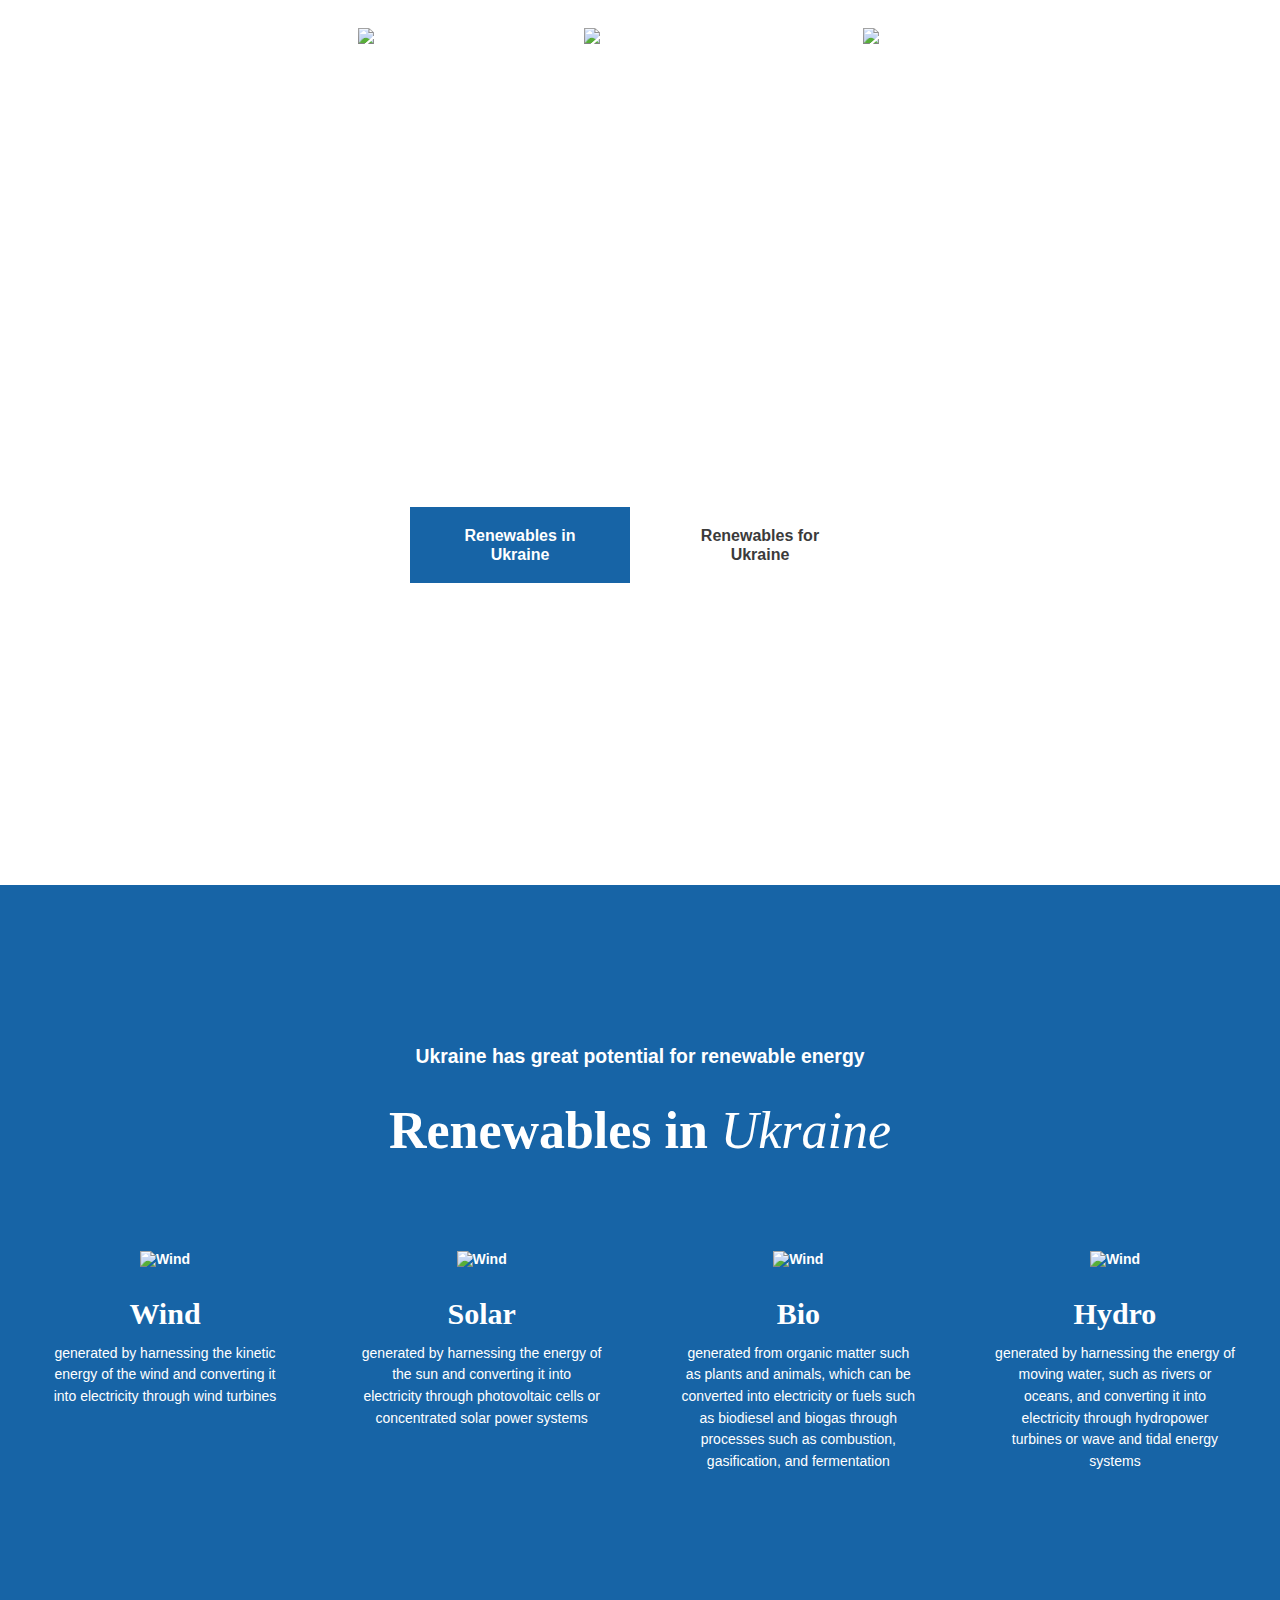
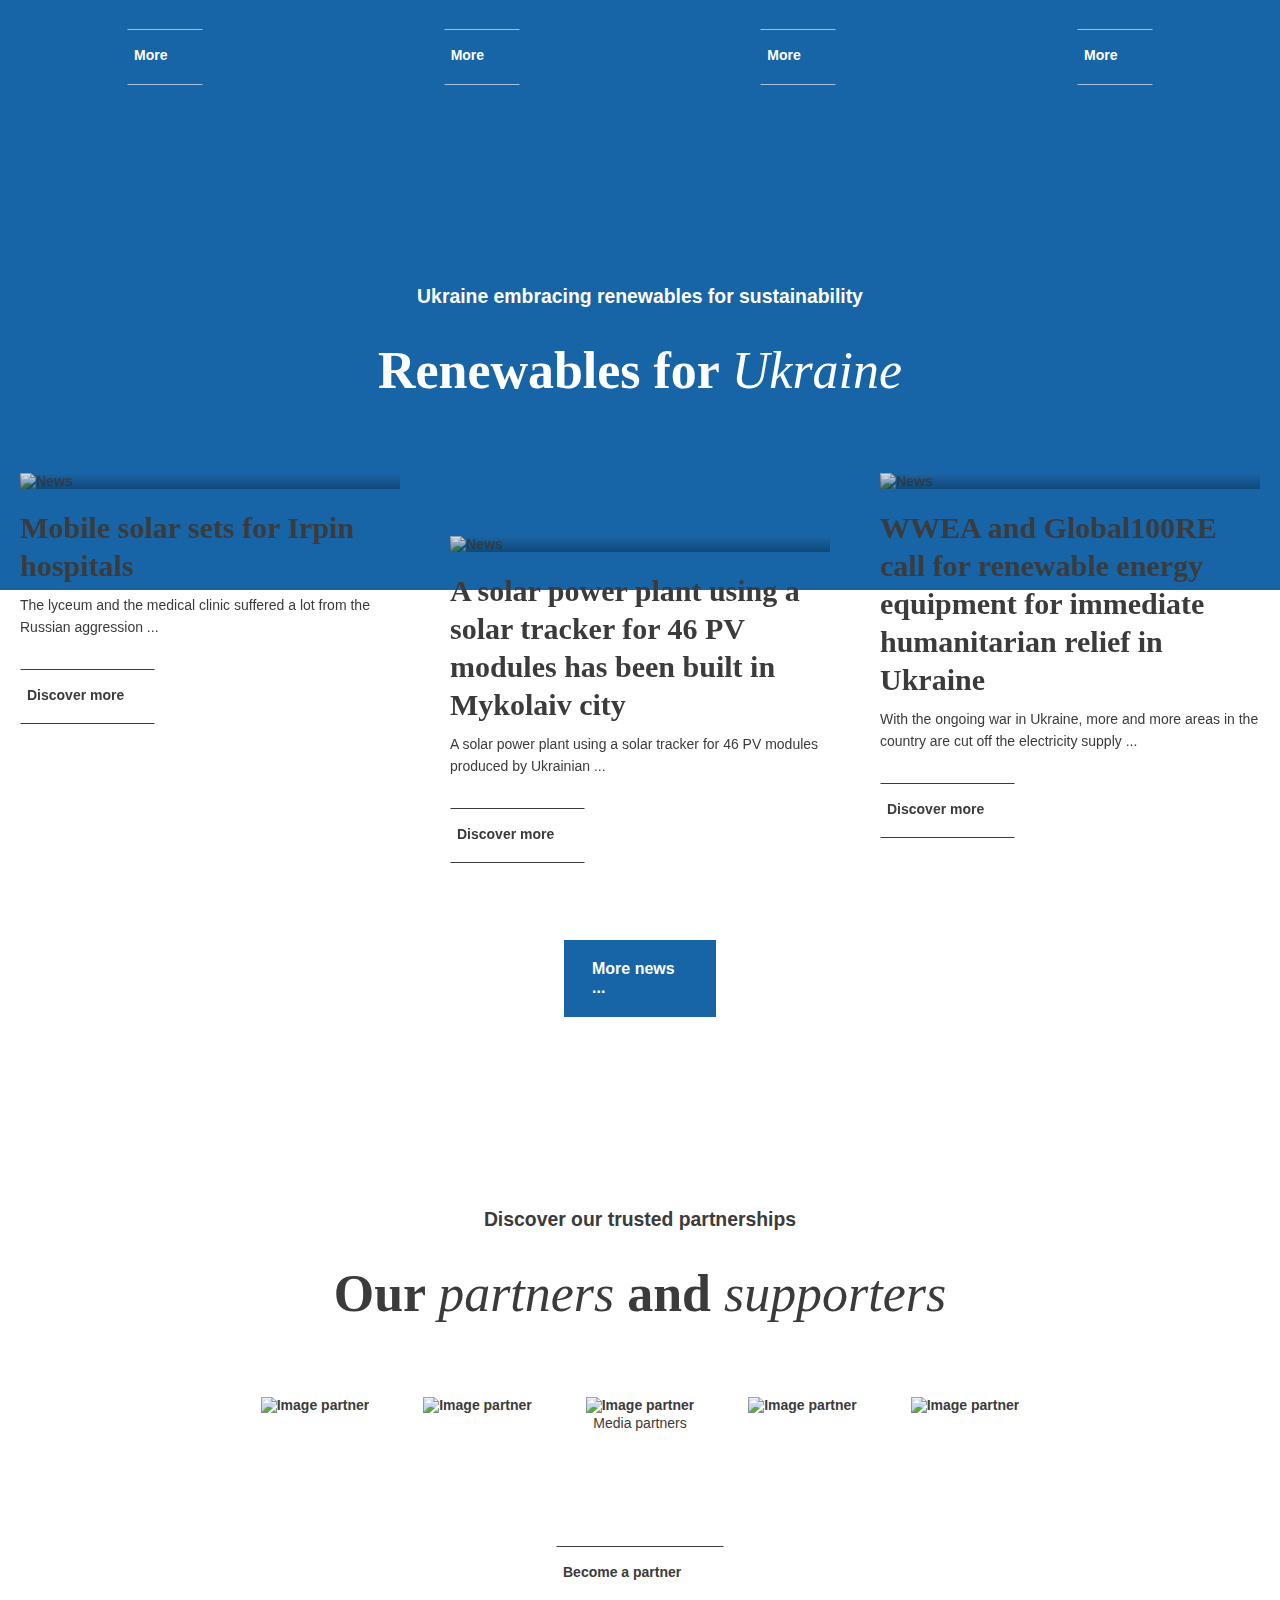
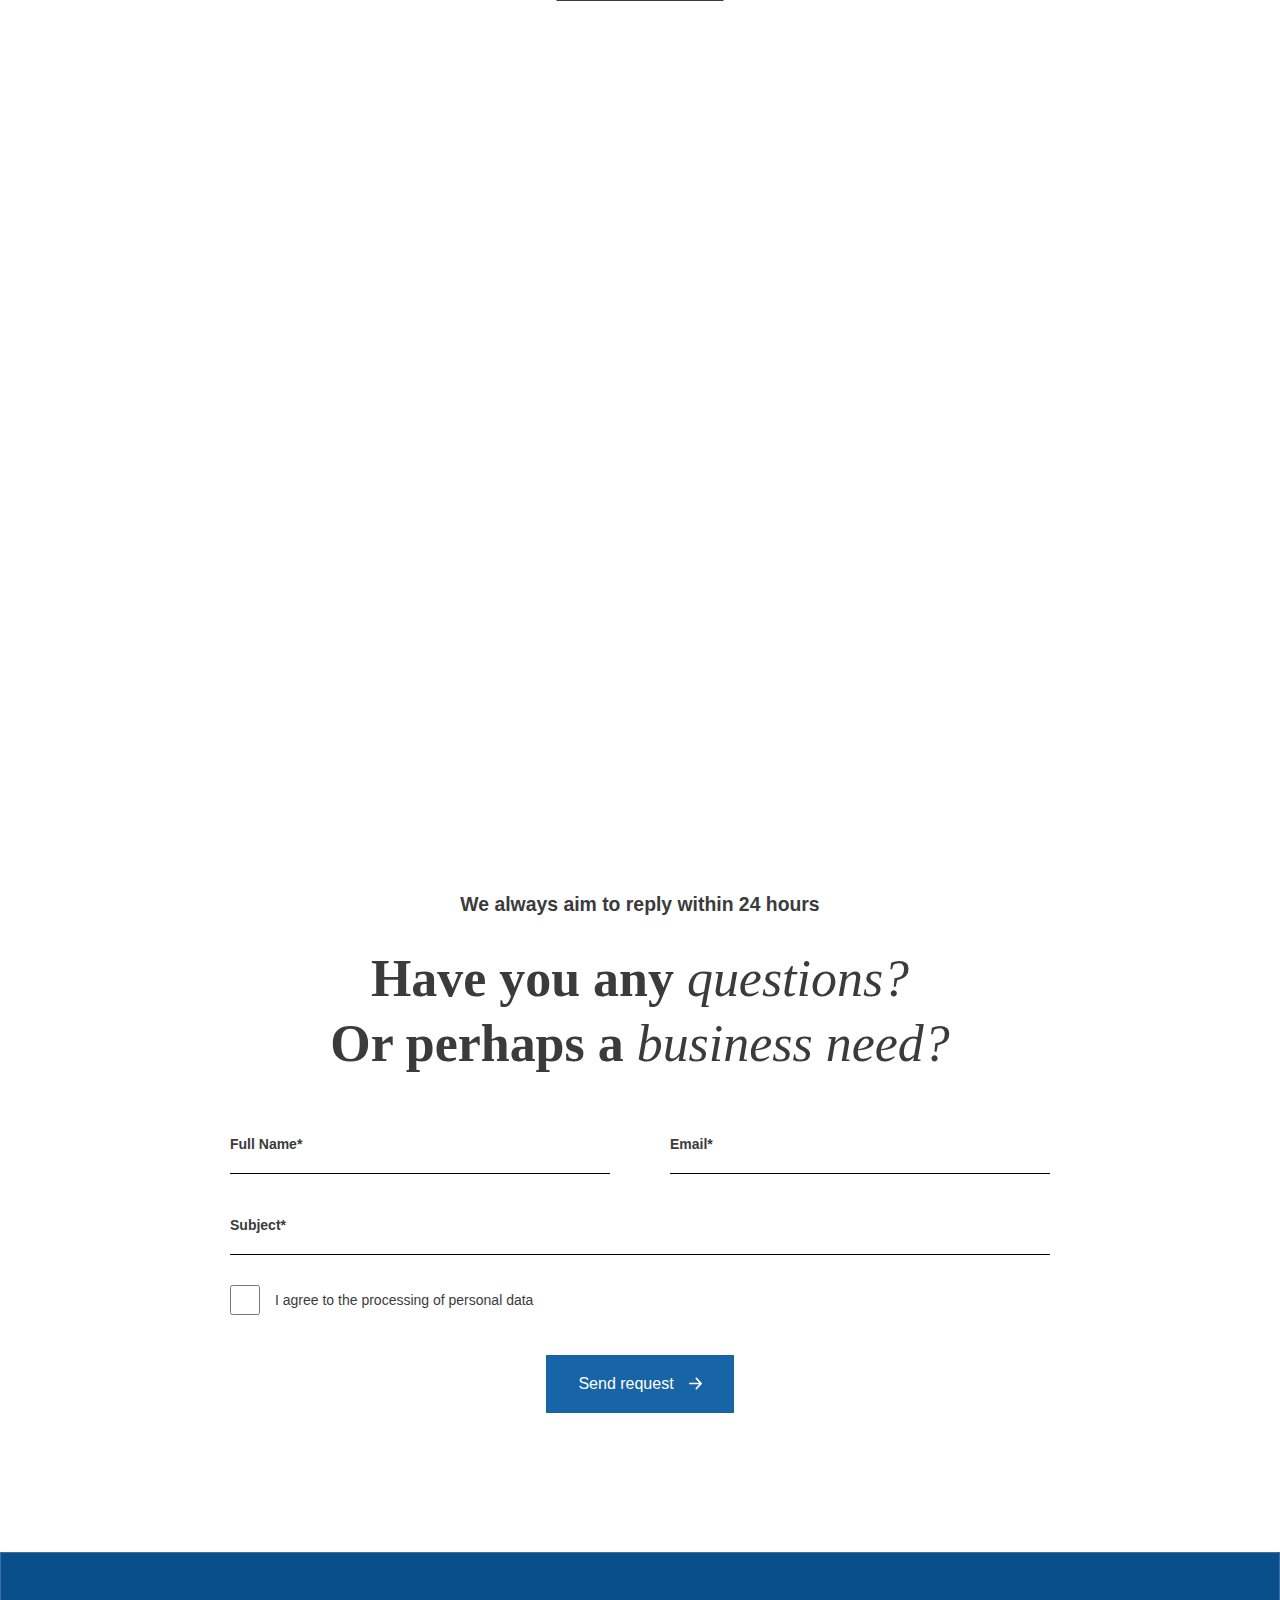
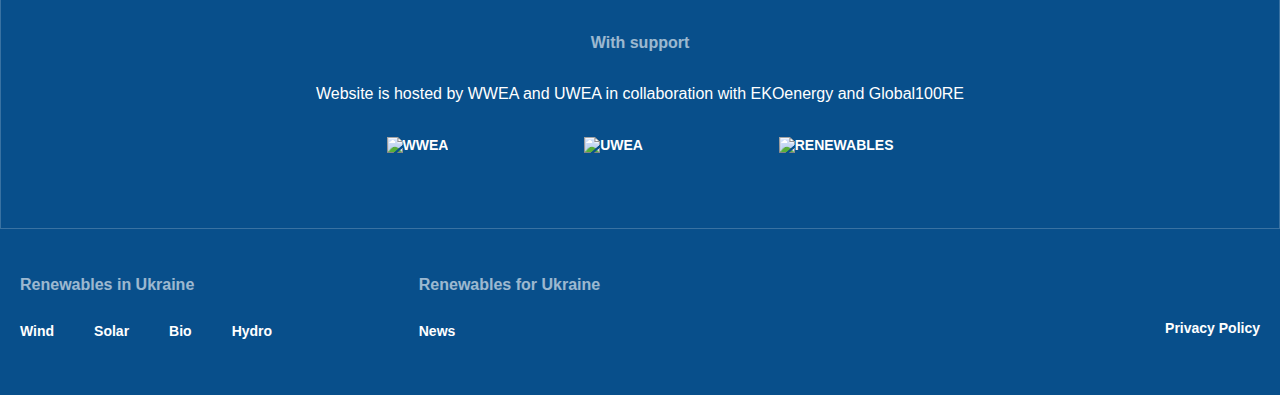
==== index.html @ 2304bb0f "Made edits, checked validation and optimized, removed swiper connection on 4 pages" ====
<!DOCTYPE html>
<html lang="en">

<head>
	<meta charset="UTF-8">
	<meta http-equiv="X-UA-Compatible" content="IE=edge">
	<meta name="viewport" content="width=device-width, initial-scale=1.0">
	<meta name="description" content="Renewable energy in Ukraine is becoming increasingly important">
	<link rel="stylesheet" href="https://cdn.jsdelivr.net/npm/swiper@9/swiper-bundle.min.css?_v=20230419155414">
	<link rel="stylesheet" href="css/style.min.css?_v=20230419155414">
	<title>#Renewables4Ukraine</title>
</head>

<body>
	<div class="wrapper">
		<header class="header home">
			<div class="container">
				<div class="header__body">
					<a class="header__logo" href="#">#Renewables4Ukraine</a>
					<div class="header__menu menu">
						<div class="menu__dashed">
							<div class="menu__icon">
								<span></span>
							</div>
						</div>
						<nav class="menu__body">
							<ul class="menu__list">
								<li><a data-goto=".page__section-1" class="menu__link" href="#">Renewables in Ukraine</a></li>
								<li><a data-goto=".page__section-2" class="menu__link" href="#">Renewables for Ukraine</a></li>
							</ul>

							<div class="header__language">
								<div class="header__language-block">
									<div class="header__language-box">EN</div>
									<svg class="header__language-img" width="14" height="8" viewBox="0 0 14 8"
										xmlns="http://www.w3.org/2000/svg">
										<path fill-rule="evenodd" clip-rule="evenodd"
											d="M0.645917 0.645917C0.692363 0.599354 0.747539 0.562411 0.808284 0.537204C0.869029 0.511998 0.93415 0.499023 0.999917 0.499023C1.06568 0.499023 1.13081 0.511998 1.19155 0.537204C1.2523 0.562411 1.30747 0.599354 1.35392 0.645917L6.99992 6.29292L12.6459 0.645917C12.6924 0.599429 12.7476 0.562553 12.8083 0.537394C12.8691 0.512234 12.9342 0.499285 12.9999 0.499285C13.0657 0.499285 13.1308 0.512234 13.1915 0.537394C13.2522 0.562553 13.3074 0.599429 13.3539 0.645917C13.4004 0.692405 13.4373 0.747594 13.4624 0.808333C13.4876 0.869073 13.5005 0.934173 13.5005 0.999917C13.5005 1.06566 13.4876 1.13076 13.4624 1.1915C13.4373 1.25224 13.4004 1.30743 13.3539 1.35392L7.35392 7.35392C7.30747 7.40048 7.2523 7.43742 7.19155 7.46263C7.13081 7.48784 7.06568 7.50081 6.99992 7.50081C6.93415 7.50081 6.86903 7.48784 6.80828 7.46263C6.74754 7.43742 6.69236 7.40048 6.64592 7.35392L0.645917 1.35392C0.599354 1.30747 0.562411 1.2523 0.537205 1.19155C0.511998 1.13081 0.499023 1.06568 0.499023 0.999917C0.499023 0.93415 0.511998 0.869028 0.537205 0.808283C0.562411 0.747538 0.599354 0.692363 0.645917 0.645917Z" />
									</svg>
								</div>

								<ul class="header__language-list">
									<li class="header__language-item" data-lang="EN">EN</li>
									<li class="header__language-item" data-lang="UA">UA</li>
								</ul>
							</div>
						</nav>
					</div>
				</div>
			</div>
		</header>
		<main class="main">

			<section class="screen">
				<div class="container">
					<div class="header__language screen">
						<div class="header__language-block">
							<div class="header__language-box">EN</div>
							<svg class="header__language-img" width="14" height="8" viewBox="0 0 14 8"
								xmlns="http://www.w3.org/2000/svg">
								<path fill-rule="evenodd" clip-rule="evenodd"
									d="M0.645917 0.645917C0.692363 0.599354 0.747539 0.562411 0.808284 0.537204C0.869029 0.511998 0.93415 0.499023 0.999917 0.499023C1.06568 0.499023 1.13081 0.511998 1.19155 0.537204C1.2523 0.562411 1.30747 0.599354 1.35392 0.645917L6.99992 6.29292L12.6459 0.645917C12.6924 0.599429 12.7476 0.562553 12.8083 0.537394C12.8691 0.512234 12.9342 0.499285 12.9999 0.499285C13.0657 0.499285 13.1308 0.512234 13.1915 0.537394C13.2522 0.562553 13.3074 0.599429 13.3539 0.645917C13.4004 0.692405 13.4373 0.747594 13.4624 0.808333C13.4876 0.869073 13.5005 0.934173 13.5005 0.999917C13.5005 1.06566 13.4876 1.13076 13.4624 1.1915C13.4373 1.25224 13.4004 1.30743 13.3539 1.35392L7.35392 7.35392C7.30747 7.40048 7.2523 7.43742 7.19155 7.46263C7.13081 7.48784 7.06568 7.50081 6.99992 7.50081C6.93415 7.50081 6.86903 7.48784 6.80828 7.46263C6.74754 7.43742 6.69236 7.40048 6.64592 7.35392L0.645917 1.35392C0.599354 1.30747 0.562411 1.2523 0.537205 1.19155C0.511998 1.13081 0.499023 1.06568 0.499023 0.999917C0.499023 0.93415 0.511998 0.869028 0.537205 0.808283C0.562411 0.747538 0.599354 0.692363 0.645917 0.645917Z" />
							</svg>
						</div>
						<ul class="header__language-list">
							<li class="header__language-item" data-lang="EN">EN</li>
							<li class="header__language-item" data-lang="UA">UA</li>
						</ul>
					</div>
					<div class="container-small">
						<div class="screen__body">
							<div class="screen__images">
								<img loading="lazy" src="img/home/screen/img-1.png" alt="WWEA">
								<img loading="lazy" src="img/home/screen/img-2.png" alt="RENEWABLES">
								<img loading="lazy" src="img/home/screen/img-3.png" alt="UWEA">
							</div>
							<div class="screen__box">
								<p class="screen__text">Renewable energy in Ukraine is <br> becoming increasingly important</p>
								<h1 class="screen__title">#Renewables<br>4<span>Ukraine</span></h1>
								<div class="screen__buttons">
									<a class="screen__btn blue" href="#">Renewables in Ukraine</a>
									<a class="screen__btn white" href="#">Renewables for Ukraine</a>
								</div>
							</div>
							<a class="screen__scroll" href="#">Scroll <br> Down</a>
						</div>
					</div>
				</div>
			</section>

			<section class="sheets">
				<div class="container">
					<h5 class="sheets__subtitle sub-title">
						Ukraine has great potential for renewable energy
					</h5>
					<h2 class="sheets__title title">Renewables in <span>Ukraine</span></h2>
					<div class="sheets__body">
						<div class="sheets__block">
							<div class="sheets__box">
								<img class="sheets__block-img" src="img/home/sheets/wind.svg" alt="Wind">
								<h4 class="sheets__block-title main-title">Wind</h4>
								<p class="sheets__block-text main-text">
									generated by harnessing the kinetic energy of the wind and converting it into electricity
									through wind turbines
								</p>
							</div>
							<a class="sheets__button more-btn btn btn--cw" href="#">
								<div class="sheets__button-descr more-btn--descr">More</div>
								<code class="btn--inner"></code>
							</a>
						</div>
						<div class="sheets__block">
							<div class="sheets__box">
								<img class="sheets__block-img" src="img/home/sheets/solar.svg" alt="Wind">
								<h4 class="sheets__block-title main-title">Solar</h4>
								<p class="sheets__block-text main-text">
									generated by harnessing the energy of the sun and converting it into electricity through
									photovoltaic cells or concentrated solar power systems
								</p>
							</div>
							<a class="sheets__button more-btn btn btn--cw" href="solar.html">
								<div class="sheets__button-descr more-btn--descr">More</div>
								<code class="btn--inner"></code>
							</a>
						</div>
						<div class="sheets__block">
							<div class="sheets__box">
								<img class="sheets__block-img" src="img/home/sheets/bio.svg" alt="Wind">
								<h4 class="sheets__block-title main-title">Bio</h4>
								<p class="sheets__block-text main-text">
									generated from organic matter such as plants and animals, which can be converted into
									electricity or fuels such as biodiesel and biogas through processes such as combustion,
									gasification, and fermentation
								</p>
							</div>
							<a class="sheets__button more-btn btn btn--cw" href="bio.html">
								<div class="sheets__button-descr more-btn--descr">More</div>
								<code class="btn--inner"></code>
							</a>
						</div>
						<div class="sheets__block">
							<div class="sheets__box">
								<img class="sheets__block-img" src="img/home/sheets/hydro.svg" alt="Wind">
								<h4 class="sheets__block-title main-title">Hydro</h4>
								<p class="sheets__block-text main-text">
									generated by harnessing the energy of moving water, such as rivers or oceans, and converting
									it into electricity through hydropower turbines or wave and tidal energy systems
								</p>
							</div>
							<a class="sheets__button more-btn btn btn--cw" href="hydro.html">
								<div class="sheets__button-descr more-btn--descr">More</div>
								<code class="btn--inner"></code>
							</a>
						</div>
					</div>
				</div>
			</section>

			<section class="news">
				<div class="container">
					<h5 class="news__subtitle sub-title">
						Ukraine embracing renewables for sustainability
					</h5>
					<h2 class="news__title title">Renewables for <span>Ukraine</span></h2>
					<div class="news__body">
						<div class="news__swiper swiper">
							<div class="news__wrapper swiper-wrapper">
								<div class="news__slide swiper-slide">
									<div class="news__slide-img">
										<img src="img/home/news/img-1.jpg" alt="News">
									</div>
									<h6 class="news__slide-title main-title">
										Mobile solar sets for Irpin hospitals
									</h6>
									<p class="news__slide-text main-text">
										The lyceum and the medical clinic suffered a lot from the Russian aggression ...
									</p>
									<a class="news__slide-btn more-btn" href="#">
										<div class="news__slide-btn--descr more-btn--descr">Discover more</div>
									</a>
								</div>
								<div class="news__slide swiper-slide">
									<div class="news__slide-img">
										<img src="img/home/news/img-2.jpg" alt="News">
									</div>
									<h6 class="news__slide-title main-title">
										A solar power plant using a solar tracker for 46 PV modules has been built in Mykolaiv
										city
									</h6>
									<p class="news__slide-text main-text">
										A solar power plant using a solar tracker for 46 PV modules produced by Ukrainian ...
									</p>
									<a class="news__slide-btn more-btn" href="#">
										<div class="news__slide-btn--descr more-btn--descr">Discover more</div>
									</a>
								</div>
								<div class="news__slide swiper-slide">
									<div class="news__slide-img">
										<img src="img/home/news/img-3.jpg" alt="News">
									</div>
									<h6 class="news__slide-title main-title">
										WWEA and Global100RE call for renewable energy equipment for immediate humanitarian relief
										in Ukraine
									</h6>
									<p class="news__slide-text main-text">
										With the ongoing war in Ukraine, more and more areas in the country are cut off the
										electricity supply ...
									</p>
									<a class="news__slide-btn more-btn" href="#">
										<div class="news__slide-btn--descr more-btn--descr">Discover more</div>
									</a>
								</div>
							</div>
						</div>
						<a class="news__button" href="news-single.html">More news ...</a>
					</div>
				</div>
			</section>

			<section class="partners">
				<div class="container">
					<div class="partners__body">
						<h5 class="partners__sub-title sub-title">Discover our trusted partnerships</h5>
						<h2 class="partners__title title">Our <span>partners</span> and <span>supporters</span></h2>
						<div class="partners__block">
							<img class="partners__img" src="img/home/partners/img-1.png" alt="Image partner">
							<img class="partners__img" src="img/home/partners/img-2.png" alt="Image partner">
							<img class="partners__img" src="img/home/partners/img-3.png" alt="Image partner">
							<img class="partners__img" src="img/home/partners/img-4.png" alt="Image partner">
							<img class="partners__img" src="img/home/partners/img-5.png" alt="Image partner">
						</div>
						<p class="partners__text main-text">Media partners</p>
						<a class="partners__btn more-btn" href="#">
							<div class="partners__btn-descr more-btn--descr">Become a partner</div>
						</a>
					</div>
				</div>
			</section>

			<section class="contact-form">
				<div class="container-small">
					<div class="contact-form__body">
						<h5 class="contact-form__sub-title sub-title">We always aim to reply within 24 hours</h5>
						<h2 class="contact-form__title title">
							Have you any <span>questions?</span> <br>
							Or perhaps a <span>business need?</span>
						</h2>
						<form class="contact-form__connection" action="#">
							<div class="contact-form__box">
								<input class="contact-form__item" type="text" placeholder="Full Name*" required>
								<input class="contact-form__item" type="email" placeholder="Email*" required>
								<input class="contact-form__item" type="text" placeholder="Subject*" required>
							</div>
							<div class="contact-form__block">
								<input class="contact-form__block-checkbox" type="checkbox" id="checkbox" required>
								<label class="contact-form__block-text" for="checkbox">I agree to the processing of personal
									data</label>
							</div>
							<button class="contact-form__button button button--hyperion" type="submit">
								<span><span>Send request</span></span>
								<svg width="13" height="13" viewBox="0 0 13 13" xmlns="http://www.w3.org/2000/svg">
									<path fill-rule="evenodd" clip-rule="evenodd"
										d="M0 6.5C0 6.27271 0.085593 6.05473 0.237949 5.89402C0.390306 5.7333 0.596945 5.64301 0.812409 5.64301H10.225L6.7365 1.96482C6.58395 1.8039 6.49825 1.58565 6.49825 1.35807C6.49825 1.1305 6.58395 0.912243 6.7365 0.751323C6.88905 0.590404 7.09595 0.5 7.31168 0.5C7.52742 0.5 7.73432 0.590404 7.88687 0.751323L12.7613 5.89325C12.837 5.97286 12.897 6.06743 12.938 6.17154C12.9789 6.27566 13 6.38728 13 6.5C13 6.61272 12.9789 6.72434 12.938 6.82846C12.897 6.93257 12.837 7.02714 12.7613 7.10675L7.88687 12.2487C7.73432 12.4096 7.52742 12.5 7.31168 12.5C7.09595 12.5 6.88905 12.4096 6.7365 12.2487C6.58395 12.0878 6.49825 11.8695 6.49825 11.6419C6.49825 11.4144 6.58395 11.1961 6.7365 11.0352L10.225 7.35699H0.812409C0.596945 7.35699 0.390306 7.2667 0.237949 7.10598C0.085593 6.94527 0 6.72729 0 6.5Z" />
								</svg>
							</button>
						</form>
					</div>
				</div>
			</section>

		</main>
		<footer class="footer">
			<div class="footer__container">
				<div class="container">
					<div class="footer__body">
						<span class="footer__item">With support</span>
						<p class="footer__text">
							Website is hosted by WWEA and UWEA in collaboration with EKOenergy and Global100RE
						</p>
						<div class="footer__images screen__images">
							<img src="img/home/screen/img-1.png" alt="WWEA">
							<img src="img/home/screen/img-3.png" alt="UWEA">
							<img src="img/home/screen/img-2.png" alt="RENEWABLES">
						</div>
					</div>
				</div>
			</div>
			<div class="footer__container">
				<div class="container">
					<div class="footer__wrapper">
						<div class="footer__block">
							<div class="footer__box">
								<span class="footer__item">Renewables in Ukraine</span>
								<ul class="footer__list">
									<li><a class="footer__link" href="wind.html">Wind</a></li>
									<li><a class="footer__link" href="solar.html">Solar</a></li>
									<li><a class="footer__link" href="bio.html">Bio</a></li>
									<li><a class="footer__link" href="hydro.html">Hydro</a></li>
								</ul>
							</div>
							<div class="footer__box">
								<span class="footer__item">Renewables for Ukraine</span>
								<ul class="footer__list">
									<li><a class="footer__link" href="news-single.html">News</a></li>
								</ul>
							</div>
						</div>
						<a class="footer__privacy" href="#">Privacy Policy</a>
					</div>
				</div>
			</div>
		</footer>
	</div>
	<script src="https://cdn.jsdelivr.net/npm/swiper@9/swiper-bundle.min.js?_v=20230419155414"></script>
	<script src="js/app.min.js?_v=20230419155414"></script>
</body>

</html>
---- css/style.min.css ----
@font-face{font-family:RobotoFlex;font-display:swap;src:url(../fonts/RobotoFlex-Regular.woff2) format("woff2"),url(../fonts/RobotoFlex-Regular.woff) format("woff");font-weight:400;font-style:normal}@font-face{font-family:Rubik;font-display:swap;src:url(../fonts/Rubik-Medium.woff2) format("woff2"),url(../fonts/Rubik-Medium.woff) format("woff");font-weight:500;font-style:normal}@font-face{font-family:Rubik;font-display:swap;src:url(../fonts/Rubik-Regular.woff2) format("woff2"),url(../fonts/Rubik-Regular.woff) format("woff");font-weight:400;font-style:normal}@font-face{font-family:SourceSerifPro;font-display:swap;src:url(../fonts/SourceSerifPro-Bold.woff2) format("woff2"),url(../fonts/SourceSerifPro-Bold.woff) format("woff");font-weight:700;font-style:normal}@font-face{font-family:SourceSerifPro;font-display:swap;src:url(../fonts/SourceSerifPro-Regular.woff2) format("woff2"),url(../fonts/SourceSerifPro-Regular.woff) format("woff");font-weight:400;font-style:normal}@font-face{font-family:SourceSerifPro;font-display:swap;src:url(../fonts/SourceSerifPro-SemiBold.woff2) format("woff2"),url(../fonts/SourceSerifPro-SemiBold.woff) format("woff");font-weight:600;font-style:normal}*{padding:0;margin:0;border:0}*,::after,::before{-webkit-box-sizing:border-box;box-sizing:border-box}:active,:focus{outline:0}a:active,a:focus{outline:0}aside,footer,header,nav{display:block}body,html{height:100%;width:100%;font-size:100%;line-height:1;font-size:14px;-ms-text-size-adjust:100%;-moz-text-size-adjust:100%;-webkit-text-size-adjust:100%}button,input,textarea{font-family:inherit}input::-ms-clear{display:none}button{cursor:pointer}button::-moz-focus-inner{padding:0;border:0}a,a:visited{text-decoration:none}a:hover{text-decoration:none}ul li{list-style:none}img{vertical-align:top}h1,h2,h3,h4,h5,h6{font-size:inherit;font-weight:inherit}a{text-decoration:none;color:inherit}body,html{height:100%}body._lock{overflow:hidden}.wrapper{display:-webkit-box;display:-ms-flexbox;display:flex;-webkit-box-orient:vertical;-webkit-box-direction:normal;-ms-flex-direction:column;flex-direction:column;min-height:100%;overflow-x:hidden}.main{-webkit-box-flex:1;-ms-flex:1 0 auto;flex:1 0 auto}.footer{-webkit-box-flex:0;-ms-flex:0 0 auto;flex:0 0 auto}.container{max-width:1270px;margin:0 auto;padding:0 15px}.container-small{max-width:850px;margin:0 auto;padding:0 15px}body{font-family:RobotoFlex,sans-serif;font-weight:600;font-size:14px;line-height:16px;color:#3b3b3b}.sub-title{font-size:20px;line-height:155%;margin-bottom:30px;text-align:center}.title{font-family:SourceSerifPro;font-weight:600;font-size:55px;line-height:69px;text-align:center}.title span{font-weight:400;font-style:italic}.main-title{font-family:SourceSerifPro;font-size:30px;line-height:38px;margin-bottom:10px}.main-text{font-weight:400;line-height:155%}.more-btn{padding:17px 6px 20px 6px;border:1px solid transparent;border-top-color:rgba(255,255,255,.6);border-bottom-color:rgba(255,255,255,.6);-webkit-transition:all .3s ease-in-out;-o-transition:all .3s ease-in-out;transition:all .3s ease-in-out}.more-btn:hover{padding-left:36px;padding-right:36px;border-left-color:rgba(255,255,255,.6);border-right-color:rgba(255,255,255,.6)}.more-btn--descr{position:relative;display:-webkit-inline-box;display:-ms-inline-flexbox;display:inline-flex;-webkit-box-align:center;-ms-flex-align:center;align-items:center;gap:15px}.more-btn--descr::after{position:absolute;content:url(../img/home/sheets/arrow.svg);top:1.5px;bottom:0;right:0}.btn-1{color:#fff!important}.btn-2{color:#fff!important}.btn-3{color:#fff!important}.btn-4{color:#fff!important}.btn-5{color:#fff!important}.btn-6{color:#fff!important}.btn-7{color:#fff!important}.btn-8{color:#fff!important}.btn{display:block;position:relative;overflow:hidden}.btn .btn--inner:after,.btn .btn--inner:before,.btn:after,.btn:before{content:"";position:absolute;top:0;left:0;width:0;height:0;background-color:currentColor;-webkit-transition:.3s ease-in-out;-o-transition:.3s ease-in-out;transition:.3s ease-in-out}.btn--cw:after{top:auto;right:0;bottom:0;left:auto}.btn--cw .btn--inner:before{right:0;left:auto}.btn--cw .btn--inner:after{top:auto;bottom:0}.btn--cw:after,.btn--cw:before{width:0;height:1px}.btn--cw .btn--inner:after,.btn--cw .btn--inner:before{width:1px;height:0}.btn--cw:hover:after,.btn--cw:hover:before{width:100%}.btn--cw:hover .btn--inner:after,.btn--cw:hover .btn--inner:before{height:100%}.button{pointer-events:auto;cursor:pointer;border:none;margin:0;position:relative;display:inline-block}.button::after,.button::before{position:absolute;top:0;left:0;width:100%;height:100%}.button--hyperion{border:1px solid #1764a6;overflow:hidden;color:#fff}.button--hyperion span{display:block;position:relative}.button--hyperion>span{overflow:hidden}.button--hyperion>span>span{overflow:hidden}.button--hyperion:hover>span>span{-webkit-animation:MoveUpInitial .4s forwards,MoveUpEnd .4s forwards .4s;animation:MoveUpInitial .4s forwards,MoveUpEnd .4s forwards .4s}@-webkit-keyframes MoveUpInitial{to{-webkit-transform:translate3d(0,-105%,0);transform:translate3d(0,-105%,0)}}@keyframes MoveUpInitial{to{-webkit-transform:translate3d(0,-105%,0);transform:translate3d(0,-105%,0)}}@-webkit-keyframes MoveUpEnd{from{-webkit-transform:translate3d(0,100%,0);transform:translate3d(0,100%,0)}to{-webkit-transform:translate3d(0,0,0);transform:translate3d(0,0,0)}}@keyframes MoveUpEnd{from{-webkit-transform:translate3d(0,100%,0);transform:translate3d(0,100%,0)}to{-webkit-transform:translate3d(0,0,0);transform:translate3d(0,0,0)}}.button--hyperion::before{content:"";background:#1764a6;-webkit-transition:-webkit-transform .6s cubic-bezier(.7,0,.2,1);transition:-webkit-transform .6s cubic-bezier(.7,0,.2,1);-o-transition:transform .6s cubic-bezier(.7,0,.2,1);transition:transform .6s cubic-bezier(.7,0,.2,1);transition:transform .6s cubic-bezier(.7,0,.2,1),-webkit-transform .6s cubic-bezier(.7,0,.2,1);-webkit-transform-origin:100% 50%;-ms-transform-origin:100% 50%;transform-origin:100% 50%}.button--hyperion:hover::before{-webkit-transform:scale3d(0,1,1);transform:scale3d(0,1,1);-webkit-transform-origin:0 50%;-ms-transform-origin:0 50%;transform-origin:0 50%}.header{position:fixed;top:0;left:0;width:100%;z-index:10;background-color:transparent;color:#fff}.header.home{display:none}.header__body{min-height:92px;display:-webkit-box;display:-ms-flexbox;display:flex;-webkit-box-align:center;-ms-flex-align:center;align-items:center;-webkit-box-pack:justify;-ms-flex-pack:justify;justify-content:space-between;padding-bottom:12px;-webkit-transition:all .3s ease-in-out;-o-transition:all .3s ease-in-out;transition:all .3s ease-in-out}.header__logo{position:relative;z-index:5;font-family:SourceSerifPro;font-size:30px;line-height:38px}.header__language{position:relative;padding:10px 0 10px 10px;cursor:pointer}.header__language-block{display:-webkit-box;display:-ms-flexbox;display:flex;-webkit-box-align:center;-ms-flex-align:center;align-items:center;-webkit-column-gap:8px;-moz-column-gap:8px;column-gap:8px;width:51px}.header__language-list{position:absolute;top:100%;left:0;z-index:1;display:none}.header__language-list.active{display:block}.header__language-item{display:block;padding:10px;cursor:pointer}.header__language-item:hover{color:orange}.header__language-img path{fill:#fff}.menu__icon{display:none}.menu__body{display:-webkit-box;display:-ms-flexbox;display:flex;-webkit-box-align:center;-ms-flex-align:center;align-items:center;-webkit-box-pack:justify;-ms-flex-pack:justify;justify-content:space-between;-webkit-column-gap:367px;-moz-column-gap:367px;column-gap:367px}.menu__list{display:-webkit-box;display:-ms-flexbox;display:flex;-webkit-box-align:center;-ms-flex-align:center;align-items:center;font-size:16px;line-height:19px;-webkit-column-gap:40px;-moz-column-gap:40px;column-gap:40px;margin-right:40px}.menu__link{padding-bottom:2px;border-bottom:1px solid transparent;-webkit-transition:all .3s ease-in-out;-o-transition:all .3s ease-in-out;transition:all .3s ease-in-out}.menu__link:hover{border-color:#fff}.footer{background-color:#084f8b;color:#fff}.footer__container:not(:last-child){border:1px solid rgba(255,255,255,.2)}.footer__body{display:-webkit-box;display:-ms-flexbox;display:flex;-webkit-box-orient:vertical;-webkit-box-direction:normal;-ms-flex-direction:column;flex-direction:column;-webkit-box-align:center;-ms-flex-align:center;align-items:center;-webkit-box-pack:center;-ms-flex-pack:center;justify-content:center;padding-top:80px;padding-bottom:78px}.footer__item{font-size:16px;line-height:19px;opacity:.6}.footer__text{font-weight:400;font-size:16px;line-height:155%;margin:30px 0;text-align:center}.footer__images{max-width:507px!important;margin-top:0!important}.footer__wrapper{display:-webkit-box;display:-ms-flexbox;display:flex;-webkit-box-align:end;-ms-flex-align:end;align-items:flex-end;-webkit-box-pack:justify;-ms-flex-pack:justify;justify-content:space-between;padding-top:44px;padding-bottom:54px;gap:40px}.footer__block{display:-webkit-box;display:-ms-flexbox;display:flex;-webkit-box-align:center;-ms-flex-align:center;align-items:center}.footer__box:first-child{margin-right:173px}.footer__list{display:-webkit-box;display:-ms-flexbox;display:flex;-webkit-box-align:center;-ms-flex-align:center;align-items:center;-webkit-column-gap:40px;-moz-column-gap:40px;column-gap:40px;margin-top:30px}.footer__link,.footer__privacy{padding-bottom:2px;border-bottom:1px solid transparent;-webkit-transition:all .3s ease-in-out;-o-transition:all .3s ease-in-out;transition:all .3s ease-in-out}.footer__link:hover,.footer__privacy:hover{border-color:#fff}.screen{background-image:url(../img/home/screen/screen-bg.jpg);background-size:cover;background-position:center;background-repeat:no-repeat;color:#fff}.screen__body{display:-webkit-box;display:-ms-flexbox;display:flex;-webkit-box-orient:vertical;-webkit-box-direction:normal;-ms-flex-direction:column;flex-direction:column;-webkit-box-align:center;-ms-flex-align:center;align-items:center;-webkit-box-pack:justify;-ms-flex-pack:justify;justify-content:space-between;height:885px}.screen__images{display:-webkit-box;display:-ms-flexbox;display:flex;-webkit-box-align:center;-ms-flex-align:center;align-items:center;-webkit-box-pack:justify;-ms-flex-pack:justify;justify-content:space-between;max-width:564px;width:100%;margin-top:28px}.screen__images img{max-width:100%;-o-object-fit:cover;object-fit:cover;-o-object-position:center;object-position:center}.screen__box{text-align:center}.screen__text{font-size:20px;line-height:155%;margin-bottom:30px}.screen__text br{display:none}.screen__title{font-family:SourceSerifPro;font-size:80px;line-height:100px;margin-bottom:52px}.screen__title span{font-style:italic}.screen__title br{display:none}.screen__buttons{display:-webkit-box;display:-ms-flexbox;display:flex;-webkit-box-align:center;-ms-flex-align:center;align-items:center;-webkit-box-pack:center;-ms-flex-pack:center;justify-content:center}.screen__btn{font-size:16px;line-height:19px;padding:17px 21px;border:2px solid transparent;-webkit-transition:all .3s;-o-transition:all .3s;transition:all .3s;max-width:220px;width:100%}.screen__btn.blue{background-color:#1764a6}.screen__btn.blue:hover{border-color:#fff}.screen__btn.white{color:#3b3b3b;background-color:#fff}.screen__btn.white:hover{border-color:#1764a6}.screen__btn:not(:last-child){margin-right:20px}.screen__scroll{font-weight:400;margin-bottom:18px;position:relative}.screen__scroll::after{display:-webkit-box;display:-ms-flexbox;display:flex;-webkit-box-align:center;-ms-flex-align:center;align-items:center;-webkit-box-pack:center;-ms-flex-pack:center;justify-content:center;position:absolute;content:url(../img/home/screen/scroll-down.svg);top:0;left:0;right:0;bottom:0}.screen .container{position:relative}.header__language.screen{background-image:none;position:absolute;top:0;right:0;margin:42px 15px 0 0}.sheets{padding-top:160px;padding-bottom:105px;background-color:#1764a6;color:#fff}.sheets__title{margin-bottom:92px}.sheets__body{padding:0 25px;display:-webkit-box;display:-ms-flexbox;display:flex;-webkit-box-align:center;-ms-flex-align:center;align-items:center;-webkit-box-pack:justify;-ms-flex-pack:justify;justify-content:space-between;gap:40px}.sheets__block{display:-webkit-box;display:-ms-flexbox;display:flex;-webkit-box-orient:vertical;-webkit-box-direction:normal;-ms-flex-direction:column;flex-direction:column;-webkit-box-align:center;-ms-flex-align:center;align-items:center;-webkit-box-pack:justify;-ms-flex-pack:justify;justify-content:space-between;max-width:240px;height:434px;text-align:center}.sheets__block-img{margin-bottom:28px}.sheets__button-descr{width:62px}.news{padding-top:105px;padding-bottom:100px;position:relative}.news::after{position:absolute;z-index:-1;content:"";width:100%;height:44%;top:-1px;left:0;background-color:#1764a6}.news__subtitle{color:#fff}.news__title{margin-bottom:72px;color:#fff}.news__swiper{margin-bottom:80px}.news__slide:nth-child(2){margin-top:63px}.news__slide-img{position:relative;margin-bottom:20px}.news__slide-img img{width:100%}.news__slide-img::after{content:"";width:100%;height:100%;position:absolute;top:0;left:0;background:-webkit-gradient(linear,left top,left bottom,from(rgba(61,108,147,.112)),to(rgba(9,52,88,.56)));background:-o-linear-gradient(top,rgba(61,108,147,.112) 0,rgba(9,52,88,.56) 100%);background:linear-gradient(180deg,rgba(61,108,147,.112) 0,rgba(9,52,88,.56) 100%)}.news__slide-text{margin-bottom:30px}.news__slide-btn{display:-webkit-inline-box;display:-ms-inline-flexbox;display:inline-flex;border-top-color:#3b3b3b;border-bottom-color:#3b3b3b}.news__slide-btn:hover{border-left-color:#3b3b3b;border-right-color:#3b3b3b}.news__slide-btn--descr{width:121px}.news__slide-btn--descr::after{content:url(../img/home/news/arrow.svg)!important}.news__button{font-size:16px;line-height:19px;padding:17.5px 26px;background-color:#1764a6;color:#fff;margin:0 auto;max-width:152px;display:-webkit-box;display:-ms-flexbox;display:flex;border:2px solid transparent;-webkit-transition:all .3s ease-in-out;-o-transition:all .3s ease-in-out;transition:all .3s ease-in-out}.news__button:hover{border-color:#1764a6;background-color:#fff;color:#1764a6}.partners{padding-top:100px;padding-bottom:200px}.partners__body{display:-webkit-box;display:-ms-flexbox;display:flex;-webkit-box-orient:vertical;-webkit-box-direction:normal;-ms-flex-direction:column;flex-direction:column;-webkit-box-align:center;-ms-flex-align:center;align-items:center;-webkit-box-pack:center;-ms-flex-pack:center;justify-content:center}.partners__sub-title{margin-bottom:30px}.partners__title{font-weight:700;margin-bottom:74px}.partners__title span{font-weight:400}.partners__block{display:-webkit-box;display:-ms-flexbox;display:flex;-webkit-box-align:center;-ms-flex-align:center;align-items:center;-webkit-box-pack:center;-ms-flex-pack:center;justify-content:center;-ms-flex-wrap:wrap;flex-wrap:wrap;-webkit-column-gap:60px;-moz-column-gap:60px;column-gap:60px;row-gap:70px;max-width:838px}.partners__img{max-width:100%}.partners__text{margin-bottom:120px;margin-bottom:120px}.partners__btn{display:-webkit-inline-box;display:-ms-inline-flexbox;display:inline-flex;border-top-color:#3b3b3b;border-bottom-color:#3b3b3b}.partners__btn:hover{border-left-color:#3b3b3b;border-right-color:#3b3b3b}.partners__btn-descr{width:154px}.partners__btn-descr::after{content:url(../img/home/partners/info.svg);top:-3.5px}.contact-form{background-image:url(../img/home/contact-form/image-bg.jpg);background-size:cover;background-position:center;background-repeat:no-repeat;display:-webkit-box;display:-ms-flexbox;display:flex;-webkit-box-align:end;-ms-flex-align:end;align-items:flex-end;height:1381px;padding-bottom:140px}.contact-form .container-small{width:100%}.contact-form__sub-title{margin-bottom:30px}.contact-form__title{margin-bottom:67px;font-weight:700}.contact-form__title span{font-weight:300}.contact-form__box{display:-ms-grid;display:grid;-ms-grid-columns:1fr 1fr;grid-template-columns:1fr 1fr;-webkit-column-gap:60px;-moz-column-gap:60px;column-gap:60px;row-gap:44px;margin-bottom:30px}.contact-form__item{padding-bottom:21px;background-color:transparent;border-bottom:1px solid #000}.contact-form__item:last-child{-ms-grid-column-span:2;grid-column:span 2}.contact-form__item::-webkit-input-placeholder{font-family:RobotoFlex,sans-serif;font-weight:600;font-size:14px;line-height:16px;color:#3b3b3b}.contact-form__item::-moz-placeholder{font-family:RobotoFlex,sans-serif;font-weight:600;font-size:14px;line-height:16px;color:#3b3b3b}.contact-form__item:-ms-input-placeholder{font-family:RobotoFlex,sans-serif;font-weight:600;font-size:14px;line-height:16px;color:#3b3b3b}.contact-form__item::-ms-input-placeholder{font-family:RobotoFlex,sans-serif;font-weight:600;font-size:14px;line-height:16px;color:#3b3b3b}.contact-form__item::placeholder{font-family:RobotoFlex,sans-serif;font-weight:600;font-size:14px;line-height:16px;color:#3b3b3b}.contact-form__block{display:-webkit-box;display:-ms-flexbox;display:flex;-webkit-box-align:center;-ms-flex-align:center;align-items:center;-webkit-column-gap:15px;-moz-column-gap:15px;column-gap:15px;cursor:pointer;margin-bottom:40px}.contact-form__block-checkbox{cursor:pointer;width:30px;height:30px}.contact-form__block-text{cursor:pointer;font-weight:400}.contact-form__button{padding:17px 30px 18px 30px;background-color:#1764a6;color:#fff;font-size:16px;line-height:19px;border:2px solid transparent;-webkit-transition:all .6s ease-in-out;-o-transition:all .6s ease-in-out;transition:all .6s ease-in-out;display:-webkit-box;display:-ms-flexbox;display:flex;-webkit-box-align:center;-ms-flex-align:center;align-items:center;-webkit-box-pack:center;-ms-flex-pack:center;justify-content:center;margin:0 auto;gap:15px}.contact-form__button svg{z-index:2;position:relative}.contact-form__button path{fill:#fff;-webkit-transition:all .6s ease-in-out;-o-transition:all .6s ease-in-out;transition:all .6s ease-in-out}.contact-form__button:hover{background-color:#fff;color:#1764a6;border-color:#1764a6}.contact-form__button:hover path{fill:#1764a6}.wind{background-image:url(../img/pages/wind.jpg)}.solar{background-image:url(../img/pages/solar.jpg)}.bio{background-image:url(../img/pages/bio.jpg)}.hydro{background-image:url(../img/pages/hydro.jpg)}.page-bg{background-size:cover;background-position:center;background-repeat:no-repeat;color:#fff;height:885px}.page-bg .container{width:100%;height:100%;position:relative;display:-webkit-box;display:-ms-flexbox;display:flex;-webkit-box-pack:center;-ms-flex-pack:center;justify-content:center}.page-bg__body{display:-webkit-box;display:-ms-flexbox;display:flex;-webkit-box-orient:vertical;-webkit-box-direction:normal;-ms-flex-direction:column;flex-direction:column;-webkit-box-align:center;-ms-flex-align:center;align-items:center;-webkit-box-pack:center;-ms-flex-pack:center;justify-content:center}.page-bg__title{font-family:SourceSerifPro;text-align:center;font-size:80px;line-height:100px;margin-bottom:30px}.page-bg__sub-title{max-width:735px;width:100%;text-align:center;line-height:155%;font-size:20px}.page-bg__location{display:-webkit-box;display:-ms-flexbox;display:flex;-webkit-box-align:end;-ms-flex-align:end;align-items:flex-end;-webkit-box-pack:start;-ms-flex-pack:start;justify-content:flex-start;width:100%;gap:12px;position:absolute;left:15px;bottom:95px}.page-bg__map{font-weight:400;font-size:16px;line-height:19px}.page-bg__scroll{position:absolute;bottom:-63.75px}.information{padding-top:80px;padding-bottom:180px;color:#000}.information__body{display:-webkit-box;display:-ms-flexbox;display:flex;-webkit-box-orient:vertical;-webkit-box-direction:normal;-ms-flex-direction:column;flex-direction:column;-webkit-box-align:start;-ms-flex-align:start;align-items:flex-start;-webkit-box-pack:center;-ms-flex-pack:center;justify-content:center;gap:40px}.information__text,.information__text-bold{font-family:Rubik;line-height:155%}.information__text{font-weight:400;font-size:18px}.information__text-bold{font-weight:500;font-size:20px}.information__link{text-decoration:underline}.information__electronics,.information__windmill{max-width:100%}.sheets.pages{background-color:#f1efec;color:#3b3b3b;padding-bottom:200px}.sheets.pages .more-btn{border-top-color:#3b3b3b;border-bottom-color:#3b3b3b}.sheets.pages .more-btn:hover{border-left-color:#3b3b3b;border-right-color:#3b3b3b}.sheets.pages .more-btn--descr::after{content:url(../img/home/news/arrow.svg)}.sheets.pages .more-btn.disabled-btn{opacity:.1;pointer-events:none}.header.news-post{color:#3b3b3b}.header.news-post .menu__link:hover{border-color:#3b3b3b}.header.news-post .header__language-img path{fill:#3b3b3b}.header.news-post .menu__dashed{border-color:#3b3b3b}.header.news-post .menu__icon span,.header.news-post .menu__icon::after,.header.news-post .menu__icon::before{background-color:#3b3b3b}.news.news-post{padding-top:5px;padding-bottom:180px}.news.news-post::after{height:67%;top:auto;bottom:0;background-color:#f1efec}.news.news-post .news__title{color:#3b3b3b}.post{padding-top:132px;padding-bottom:213px;color:#000}.post__body{display:-webkit-box;display:-ms-flexbox;display:flex;-webkit-box-orient:vertical;-webkit-box-direction:normal;-ms-flex-direction:column;flex-direction:column;-webkit-box-align:center;-ms-flex-align:center;align-items:center;gap:45px}.post__title{font-family:SourceSerifPro;text-align:center;font-size:80px;line-height:100px;color-scheme:#3b3b3b}.post__breadcrumbs{display:-webkit-box;display:-ms-flexbox;display:flex;-webkit-box-align:center;-ms-flex-align:center;align-items:center}.post__breadcrumbs-link{font-weight:400;font-size:16px;line-height:155%;width:-webkit-max-content;width:-moz-max-content;width:max-content}.post__breadcrumbs-link:hover{text-decoration:underline}.post__breadcrumbs-link:first-child{position:relative;padding-right:10px}.post__breadcrumbs-link:first-child::after{display:-webkit-inline-box;display:-ms-inline-flexbox;display:inline-flex;position:absolute;content:"|";top:0;right:0}.post__breadcrumbs-link:last-child{margin-left:5px}.post__box{margin-bottom:65px;max-width:1045px;width:100%;height:526px;position:relative;display:-webkit-box;display:-ms-flexbox;display:flex;-webkit-box-pack:center;-ms-flex-pack:center;justify-content:center}.post__image-bg{width:100%;height:100%;-o-object-fit:cover;object-fit:cover;-o-object-position:center;object-position:center}.post__scroll{position:absolute;bottom:-65.49px}.post__sub-title{font-size:20px;line-height:155%;color:#3b3b3b;margin-bottom:40px}.post__image-news{max-width:100%}@media (min-width:1600px){.container{max-width:1470px}.container-small{max-width:1270px}}@media (max-width:1440px){.sub-title{font-size:calc(16px + 4 * ((100vw - 390px)/ 1050))}.sub-title{margin-bottom:calc(10px + 20 * ((100vw - 390px)/ 1050))}.title{font-size:calc(35px + 20 * ((100vw - 390px)/ 1050))}.title{line-height:calc(44px + 25 * ((100vw - 390px)/ 1050))}.menu__body{-webkit-column-gap:calc(-340px + 707 * ((100vw - 390px)/ 1050));-moz-column-gap:calc(-340px + 707 * ((100vw - 390px)/ 1050));column-gap:calc(-340px + 707 * ((100vw - 390px)/ 1050))}.footer__body{padding-bottom:calc(60px + 18 * ((100vw - 390px)/ 1050))}.footer__wrapper{padding-top:calc(60px + -16 * ((100vw - 390px)/ 1050))}.footer__wrapper{padding-bottom:calc(71px + -17 * ((100vw - 390px)/ 1050))}.footer__box:first-child{margin-right:calc(0px + 173 * ((100vw - 390px)/ 1050))}.footer__list{margin-top:calc(20px + 10 * ((100vw - 390px)/ 1050))}.screen__text{font-size:calc(16px + 4 * ((100vw - 390px)/ 1050))}.screen__text{margin-bottom:calc(20px + 10 * ((100vw - 390px)/ 1050))}.screen__title{font-size:calc(55px + 25 * ((100vw - 390px)/ 1050))}.sheets{padding-top:calc(137px + 23 * ((100vw - 390px)/ 1050))}.sheets{padding-bottom:calc(60px + 45 * ((100vw - 390px)/ 1050))}.sheets__title{margin-bottom:calc(59px + 33 * ((100vw - 390px)/ 1050))}.news{padding-top:calc(60px + 45 * ((100vw - 390px)/ 1050))}.news{padding-bottom:calc(60px + 40 * ((100vw - 390px)/ 1050))}.news__title{margin-bottom:calc(60px + 12 * ((100vw - 390px)/ 1050))}.news__swiper{margin-bottom:calc(60px + 20 * ((100vw - 390px)/ 1050))}.partners{padding-top:calc(60px + 40 * ((100vw - 390px)/ 1050))}.partners{padding-bottom:calc(125px + 75 * ((100vw - 390px)/ 1050))}.partners__sub-title{margin-bottom:calc(10px + 20 * ((100vw - 390px)/ 1050))}.partners__title{margin-bottom:calc(48px + 26 * ((100vw - 390px)/ 1050))}.partners__block{-webkit-column-gap:calc(20px + 40 * ((100vw - 390px)/ 1050));-moz-column-gap:calc(20px + 40 * ((100vw - 390px)/ 1050));column-gap:calc(20px + 40 * ((100vw - 390px)/ 1050))}.partners__block{row-gap:calc(60px + 10 * ((100vw - 390px)/ 1050))}.partners__text{margin-bottom:calc(68px + 52 * ((100vw - 390px)/ 1050))}.contact-form{height:calc(1256px + 125 * ((100vw - 390px)/ 1050))}.contact-form{padding-bottom:calc(136px + 4 * ((100vw - 390px)/ 1050))}.contact-form__sub-title{margin-bottom:calc(10px + 20 * ((100vw - 390px)/ 1050))}.contact-form__title{margin-bottom:calc(20px + 47 * ((100vw - 390px)/ 1050))}.page-bg__title{font-size:calc(35px + 45 * ((100vw - 390px)/ 1050))}.page-bg__title{line-height:calc(44px + 56 * ((100vw - 390px)/ 1050))}.page-bg__title{margin-bottom:calc(20px + 10 * ((100vw - 390px)/ 1050))}.page-bg__sub-title{font-size:calc(16px + 4 * ((100vw - 390px)/ 1050))}.information{padding-top:calc(60px + 20 * ((100vw - 390px)/ 1050))}.information{padding-bottom:calc(60px + 120 * ((100vw - 390px)/ 1050))}.information__text{font-size:calc(14px + 4 * ((100vw - 390px)/ 1050))}.information__text-bold{font-size:calc(16px + 4 * ((100vw - 390px)/ 1050))}.sheets.pages{padding-bottom:calc(100px + 100 * ((100vw - 390px)/ 1050))}.news.news-post{padding-bottom:calc(80px + 100 * ((100vw - 390px)/ 1050))}.post{padding-top:calc(80px + 52 * ((100vw - 390px)/ 1050))}.post{padding-bottom:calc(100px + 113 * ((100vw - 390px)/ 1050))}.post__body{gap:calc(30px + 15 * ((100vw - 390px)/ 1050))}.post__title{font-size:calc(35px + 45 * ((100vw - 390px)/ 1050))}.post__title{line-height:calc(44px + 56 * ((100vw - 390px)/ 1050))}.post__box{margin-bottom:calc(35px + 30 * ((100vw - 390px)/ 1050))}.post__sub-title{font-size:calc(16px + 4 * ((100vw - 390px)/ 1050))}}@media (max-width:1125px){.news::after{height:36%}.news.news-post::after{height:73%}}@media (max-width:1080px){.sheets__body{display:-ms-grid;display:grid;-ms-grid-columns:1fr 1fr;grid-template-columns:1fr 1fr;margin:0 auto;row-gap:60px}.sheets__block{margin:0 auto;height:390px}.sheets__block:nth-child(3),.sheets__block:nth-child(4){height:auto}.sheets__block-text{margin-bottom:30px}}@media (max-width:1024px){.news__swiper{margin-right:-15px}.news__slide:nth-child(2){margin-top:0}}@media (max-width:900px){.header__body{min-height:51px;padding-bottom:0}.header__logo{font-size:23px;line-height:29px}.header__language{padding:5px}.menu__list{-webkit-column-gap:20px;-moz-column-gap:20px;column-gap:20px;margin-right:30px}}@media (max-width:768px){.header.home{display:block}.header__logo{-webkit-transition:all .3s ease-in-out;-o-transition:all .3s ease-in-out;transition:all .3s ease-in-out;margin-bottom:-15px}.header__language-item{padding:5px}.menu__icon{z-index:5;display:block;position:relative;width:18px;height:12px;cursor:pointer}.menu__body{position:fixed;top:0;left:-100%;width:100%;height:100%;background-color:rgba(74,83,86,.93);padding:200px 30px 30px 30px;-webkit-transition:left .3s ease 0s;-o-transition:left .3s ease 0s;transition:left .3s ease 0s;overflow:auto;-webkit-box-orient:vertical;-webkit-box-direction:reverse;-ms-flex-direction:column-reverse;flex-direction:column-reverse;-webkit-box-pack:end;-ms-flex-pack:end;justify-content:flex-end;gap:80px}.menu__list{-webkit-box-orient:vertical;-webkit-box-direction:normal;-ms-flex-direction:column;flex-direction:column;-webkit-box-align:start;-ms-flex-align:start;align-items:flex-start;gap:30px;margin-right:0}.menu__link{display:-webkit-inline-box;display:-ms-inline-flexbox;display:inline-flex;-webkit-box-align:center;-ms-flex-align:center;align-items:center;-webkit-box-pack:center;-ms-flex-pack:center;justify-content:center;padding:25px 0;border:2px solid #fff;min-width:280px;text-align:center}.menu__dashed{display:-webkit-box;display:-ms-flexbox;display:flex;-webkit-box-align:center;-ms-flex-align:center;align-items:center;-webkit-box-pack:center;-ms-flex-pack:center;justify-content:center;width:35px;height:35px;border:1px dashed #fff;border-radius:50%;position:relative;z-index:5;margin-bottom:-15px;-webkit-transition:all .3s ease-in-out;-o-transition:all .3s ease-in-out;transition:all .3s ease-in-out}.menu__icon span,.menu__icon::after,.menu__icon::before{left:0;position:absolute;height:10%;width:100%;-webkit-transition:all .3s ease-in-out;-o-transition:all .3s ease-in-out;transition:all .3s ease-in-out;background-color:#fff}.menu__icon::after,.menu__icon::before{content:""}.menu__icon::before{top:0}.menu__icon::after{bottom:0}.menu__icon span{top:50%;-webkit-transform:scale(1) translate(0,-50%);-ms-transform:scale(1) translate(0,-50%);transform:scale(1) translate(0,-50%)}.menu__icon._active span{-webkit-transform:scale(0) translate(0,-50%);-ms-transform:scale(0) translate(0,-50%);transform:scale(0) translate(0,-50%)}.menu__icon._active::before{top:50%;-webkit-transform:rotate(-45deg) translate(0,-50%);-ms-transform:rotate(-45deg) translate(0,-50%);transform:rotate(-45deg) translate(0,-50%)}.menu__icon._active::after{bottom:50%;-webkit-transform:rotate(45deg) translate(0,50%);-ms-transform:rotate(45deg) translate(0,50%);transform:rotate(45deg) translate(0,50%)}.menu__body._active{left:0}.menu__body::before{content:"";position:fixed;width:100%;top:0;left:0;height:51px;background-color:transparent;z-index:2}.menu__body::after{content:"";background:inherit;position:fixed;top:0;left:0;width:100%;height:51px;background-color:transparent;-webkit-transition:all .6s ease-in-out;-o-transition:all .6s ease-in-out;transition:all .6s ease-in-out;border-radius:0 0 15% 15%}.header.sticky .menu__body::after{background-color:#1764a6}.header.news-post.sticky .header__logo{color:#fff}.header.news-post.sticky .menu__dashed{border-color:#fff}.header.news-post.sticky .menu__icon span,.header.news-post.sticky .menu__icon::after,.header.news-post.sticky .menu__icon::before{background-color:#fff}.header.sticky .header__logo,.header.sticky .menu__dashed{margin-bottom:0}.footer__wrapper{-webkit-box-orient:vertical;-webkit-box-direction:normal;-ms-flex-direction:column;flex-direction:column;-webkit-box-align:center;-ms-flex-align:center;align-items:center}.footer__block{-ms-flex-pack:distribute;justify-content:space-around;width:100%}.footer__box:first-child{margin-right:0}.screen__images img{max-width:120px}.screen__images img:not(:last-child){margin-right:40px}.screen__images{margin-top:110px;-webkit-box-pack:center;-ms-flex-pack:center;justify-content:center}.header__language.screen{display:none}.header.news-post .menu__link{color:#fff}.header.news-post .header__language{color:#fff}.header.news-post .header__language-img path{fill:#fff}.post__box{height:auto}}@media (max-width:680px){.screen__box{display:-webkit-box;display:-ms-flexbox;display:flex;-webkit-box-orient:vertical;-webkit-box-direction:normal;-ms-flex-direction:column;flex-direction:column;-webkit-box-align:center;-ms-flex-align:center;align-items:center;max-width:360px}.screen__text br{display:block}.screen__title br{display:block}.screen__title{line-height:69px}.screen__buttons{-webkit-box-orient:vertical;-webkit-box-direction:normal;-ms-flex-direction:column;flex-direction:column}.screen__btn:not(:last-child){margin-right:0;margin-bottom:20px}}@media (max-width:630px){.sheets__body{-ms-grid-columns:1fr;grid-template-columns:1fr}.sheets__block{height:auto;max-width:300px}}@media (max-width:550px){.menu__body{padding-top:150px}.footer__wrapper{-webkit-box-align:end;-ms-flex-align:end;align-items:flex-end;-webkit-box-orient:horizontal;-webkit-box-direction:normal;-ms-flex-direction:row;flex-direction:row;gap:0}.footer__block{-webkit-box-orient:vertical;-webkit-box-direction:normal;-ms-flex-direction:column;flex-direction:column;-webkit-box-align:start;-ms-flex-align:start;align-items:flex-start;gap:50px}.footer__privacy{min-width:90px;margin-bottom:-2px}}@media (max-width:500px){.screen__images img{max-width:100px}.screen__images img:not(:last-child){margin-right:20px}.contact-form__box{-ms-grid-columns:1fr;grid-template-columns:1fr;-ms-grid-rows:(1fr)[3];grid-template-rows:repeat(3,1fr)}.contact-form__item:last-child{grid-column:auto}}@media (max-width:390px){.sub-title{max-width:280px;margin-left:auto;margin-right:auto}.menu__icon{width:14px;height:13px}.menu__dashed{width:31px;height:31px}.screen__images{margin-top:95px}.screen__buttons{margin-bottom:95px}.sheets__body{row-gap:80px}.sheets__block-text{margin-bottom:20px}.news__slide-img{max-width:331px}.news__slide-title{font-size:26px;line-height:33px}.partners__block{-ms-flex-pack:distribute;justify-content:space-around}.partners__img:nth-child(1){max-width:179px}.partners__img:nth-child(2){max-width:143px}.partners__img:nth-child(3){max-width:64px}.partners__img:nth-child(4){max-width:169px}.partners__img:nth-child(5){max-width:245px}}
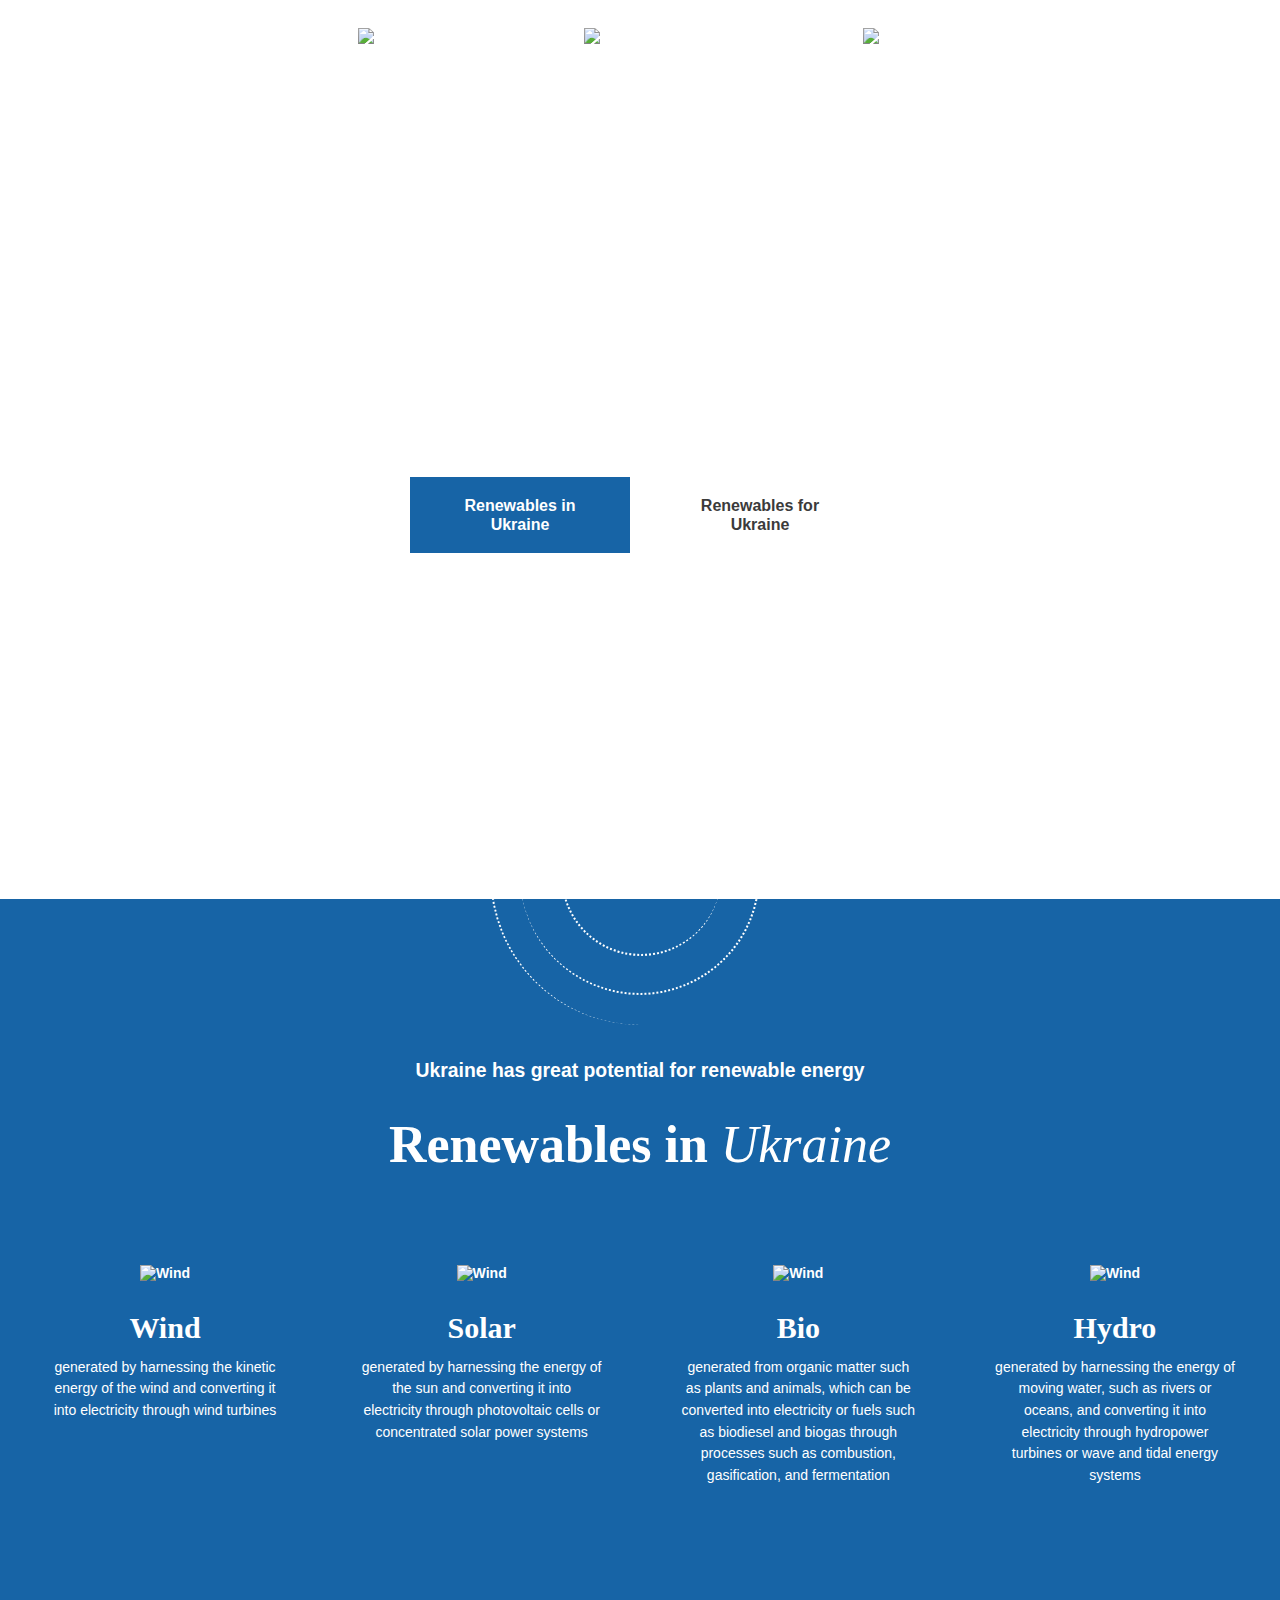
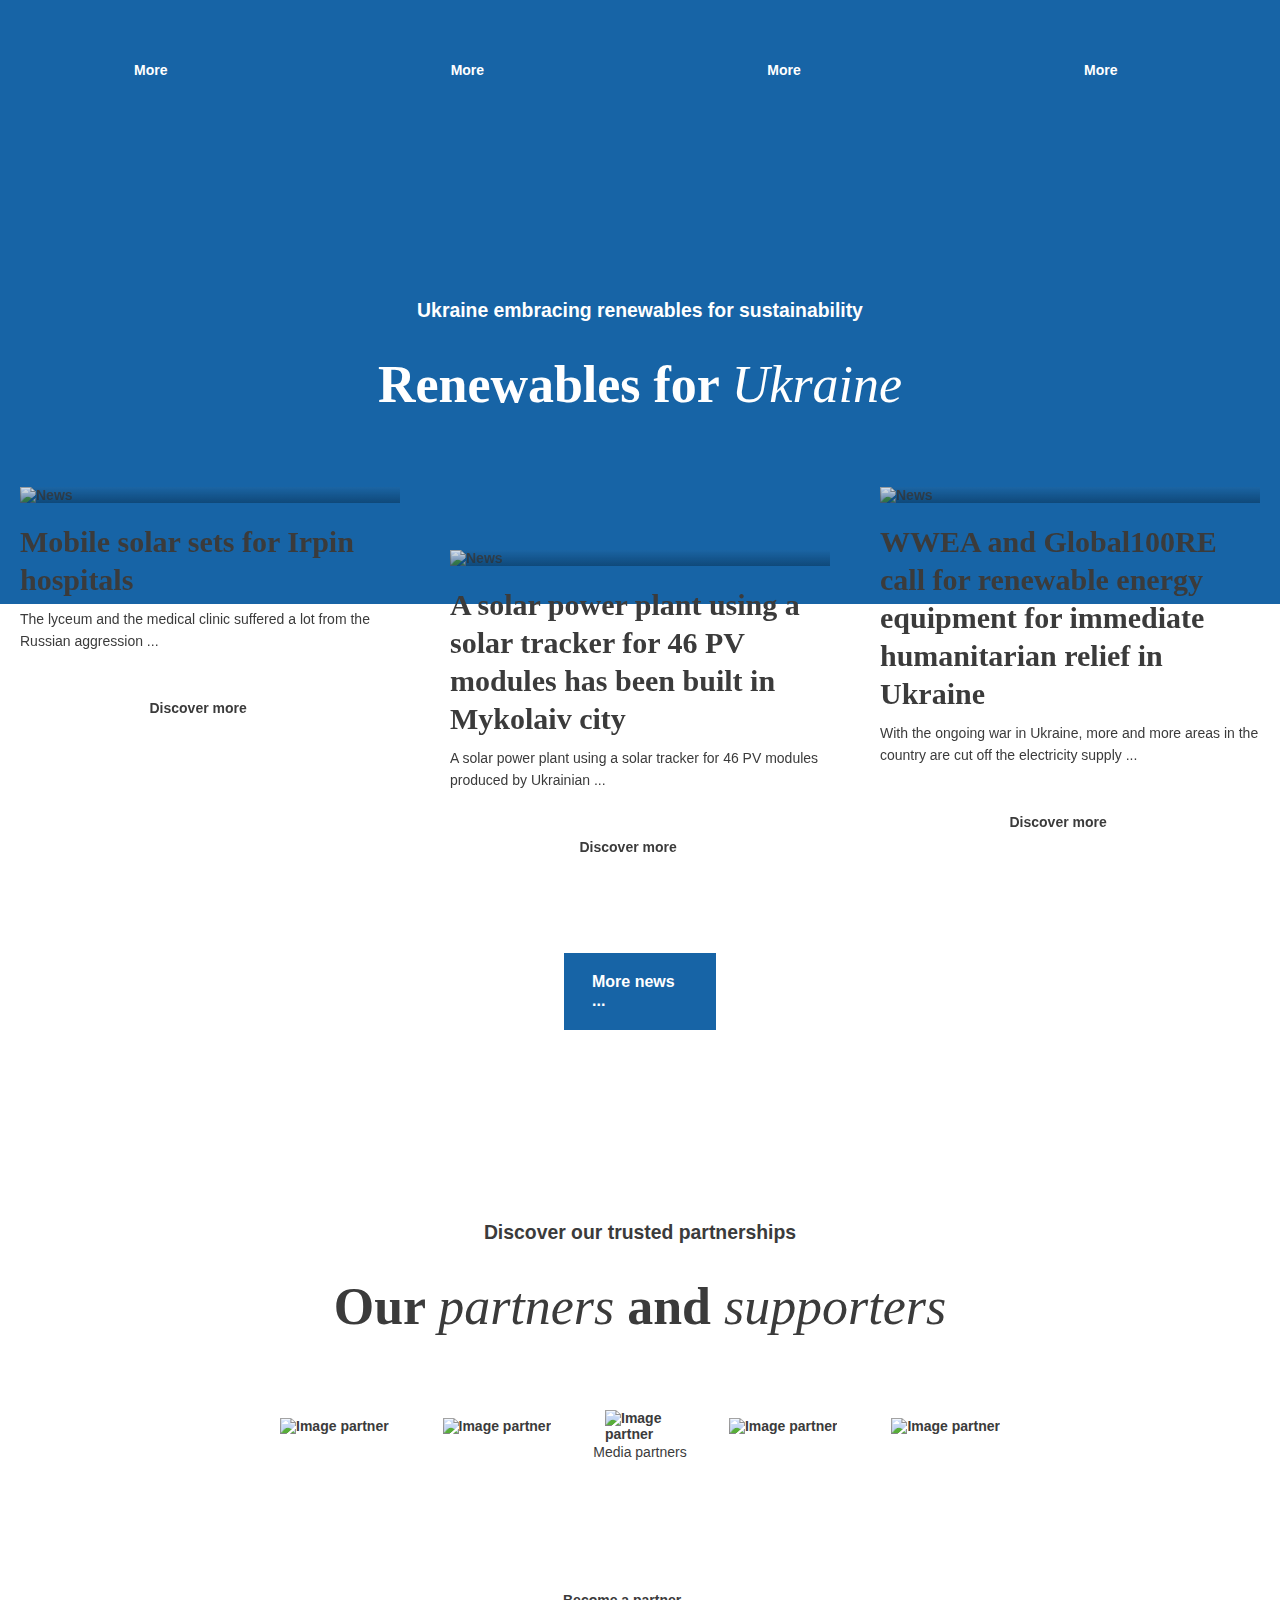
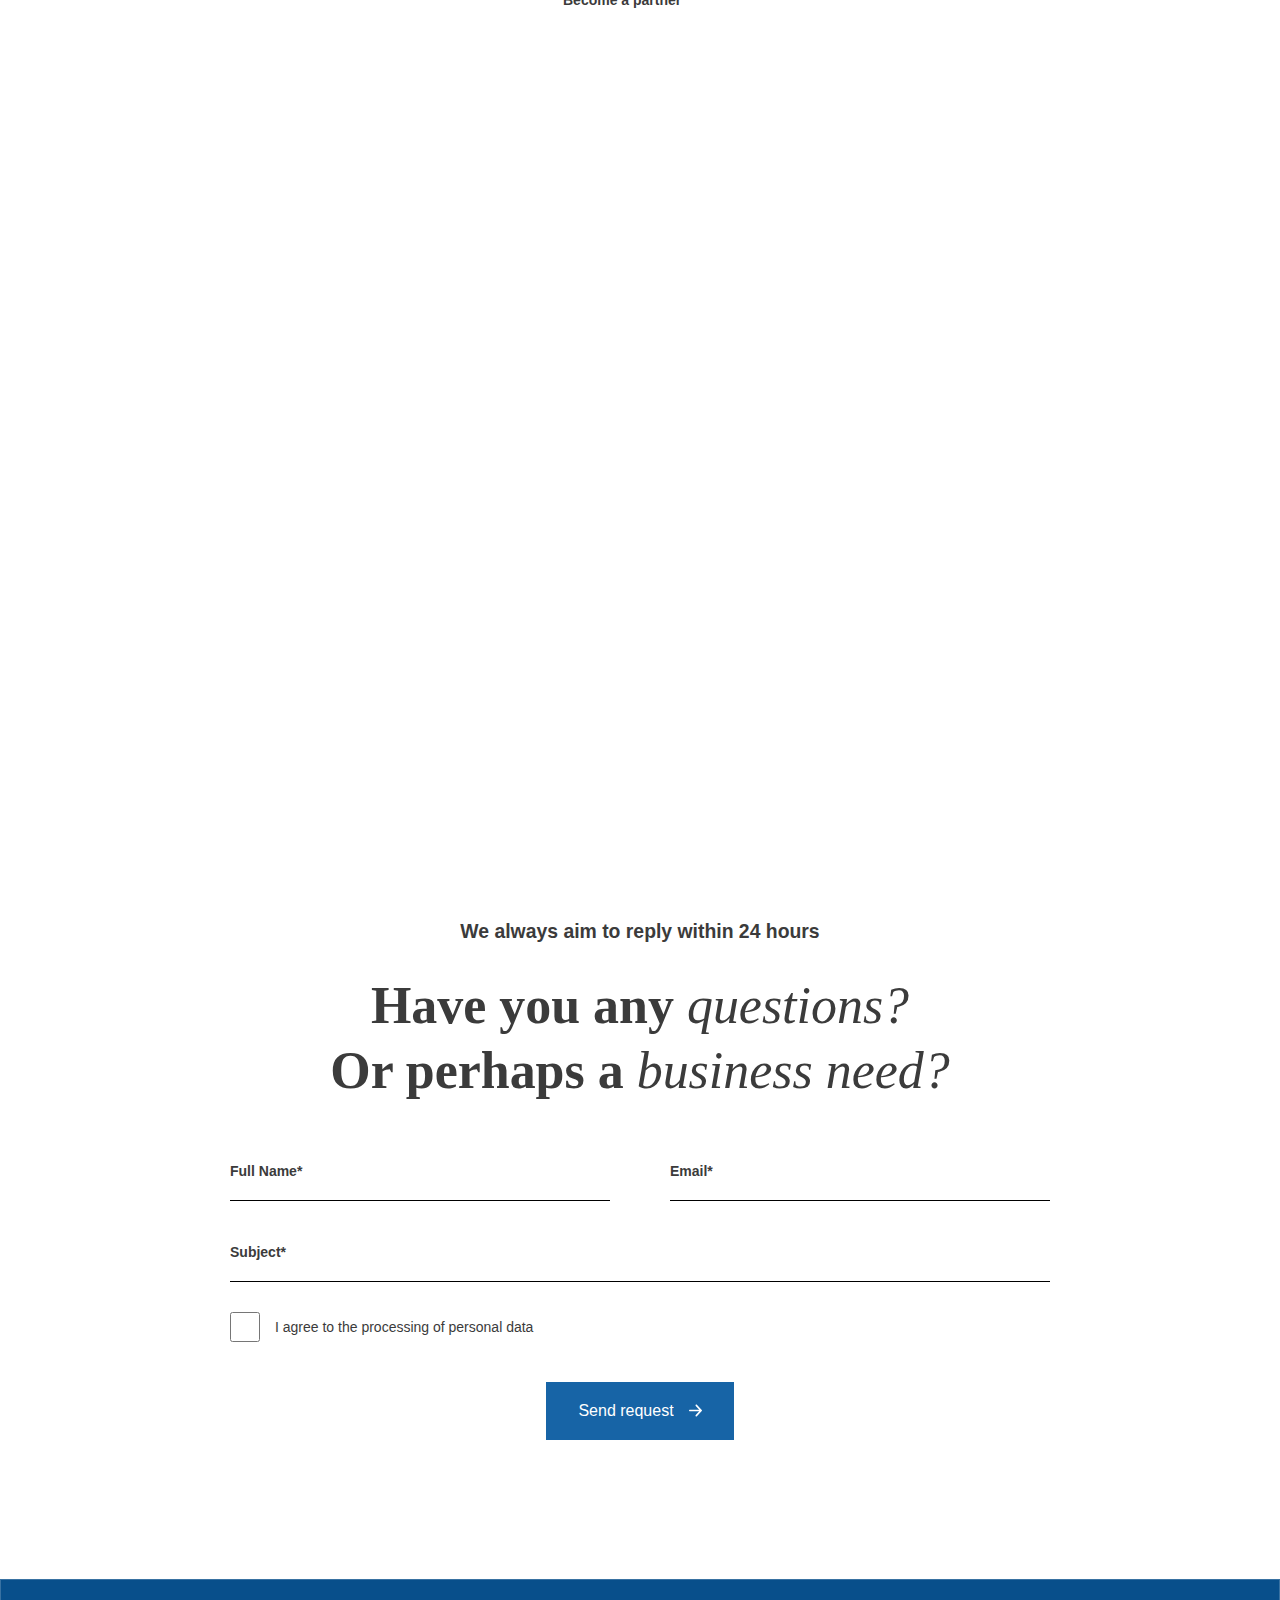
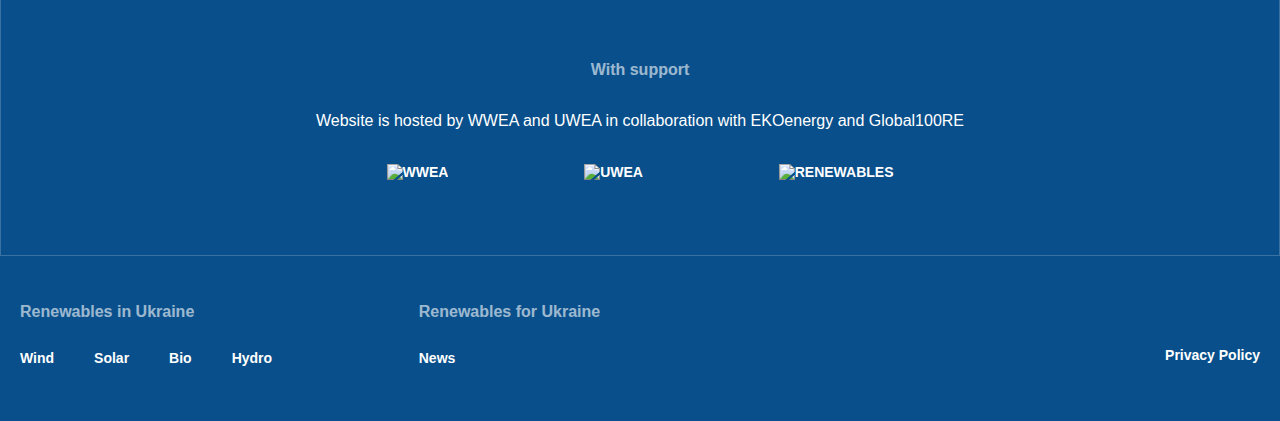
==== commit 52c0462f: "added animation scroll" ====
--- a/index.html
+++ b/index.html
@@ -1,94 +1,101 @@
 <!DOCTYPE html>
 <html lang="en">
-
 <head>
-	<meta charset="UTF-8">
-	<meta http-equiv="X-UA-Compatible" content="IE=edge">
-	<meta name="viewport" content="width=device-width, initial-scale=1.0">
-	<meta name="description" content="Renewable energy in Ukraine is becoming increasingly important">
-	<link rel="stylesheet" href="https://cdn.jsdelivr.net/npm/swiper@9/swiper-bundle.min.css?_v=20230419155414">
-	<link rel="stylesheet" href="css/style.min.css?_v=20230419155414">
-	<title>#Renewables4Ukraine</title>
+   <meta charset="UTF-8">
+   <meta http-equiv="X-UA-Compatible" content="IE=edge">
+   <meta name="viewport" content="width=device-width, initial-scale=1.0">
+   <meta name="description" content="Renewable energy in Ukraine is becoming increasingly important">
+   <link rel="stylesheet" href="https://cdn.jsdelivr.net/npm/swiper@9/swiper-bundle.min.css?_v=20230425113454">
+   <link rel="stylesheet" href="css/style.min.css?_v=20230425113454">
+   <title>#Renewables4Ukraine</title>
 </head>
 
 <body>
 	<div class="wrapper">
-		<header class="header home">
-			<div class="container">
-				<div class="header__body">
-					<a class="header__logo" href="#">#Renewables4Ukraine</a>
-					<div class="header__menu menu">
-						<div class="menu__dashed">
-							<div class="menu__icon">
-								<span></span>
-							</div>
-						</div>
-						<nav class="menu__body">
-							<ul class="menu__list">
-								<li><a data-goto=".page__section-1" class="menu__link" href="#">Renewables in Ukraine</a></li>
-								<li><a data-goto=".page__section-2" class="menu__link" href="#">Renewables for Ukraine</a></li>
+<header class="header home" id="header">
+   <div class="container">
+      <div class="header__body">
+         <a class="header__logo" href="#">#Renewables4Ukraine</a>
+         <div class="header__menu menu">
+            <div class="menu__dashed">
+               <div class="menu__icon">
+                  <span></span>
+               </div>
+            </div>
+            <nav class="menu__body">
+               <ul class="menu__list">
+                  <li><a data-goto=".page__section-1" class="menu__link data-goto">Renewables in Ukraine</a></li>
+                  <li><a data-goto=".page__section-2" class="menu__link data-goto">Renewables for Ukraine</a></li>
+               </ul>
+
+               <div class="header__language">
+                  <div class="header__language-block">
+                     <div class="header__language-box">EN</div>
+                     <svg class="header__language-img" width="14" height="8" viewBox="0 0 14 8" xmlns="http://www.w3.org/2000/svg">
+                        <path fill-rule="evenodd" clip-rule="evenodd" d="M0.645917 0.645917C0.692363 0.599354 0.747539 0.562411 0.808284 0.537204C0.869029 0.511998 0.93415 0.499023 0.999917 0.499023C1.06568 0.499023 1.13081 0.511998 1.19155 0.537204C1.2523 0.562411 1.30747 0.599354 1.35392 0.645917L6.99992 6.29292L12.6459 0.645917C12.6924 0.599429 12.7476 0.562553 12.8083 0.537394C12.8691 0.512234 12.9342 0.499285 12.9999 0.499285C13.0657 0.499285 13.1308 0.512234 13.1915 0.537394C13.2522 0.562553 13.3074 0.599429 13.3539 0.645917C13.4004 0.692405 13.4373 0.747594 13.4624 0.808333C13.4876 0.869073 13.5005 0.934173 13.5005 0.999917C13.5005 1.06566 13.4876 1.13076 13.4624 1.1915C13.4373 1.25224 13.4004 1.30743 13.3539 1.35392L7.35392 7.35392C7.30747 7.40048 7.2523 7.43742 7.19155 7.46263C7.13081 7.48784 7.06568 7.50081 6.99992 7.50081C6.93415 7.50081 6.86903 7.48784 6.80828 7.46263C6.74754 7.43742 6.69236 7.40048 6.64592 7.35392L0.645917 1.35392C0.599354 1.30747 0.562411 1.2523 0.537205 1.19155C0.511998 1.13081 0.499023 1.06568 0.499023 0.999917C0.499023 0.93415 0.511998 0.869028 0.537205 0.808283C0.562411 0.747538 0.599354 0.692363 0.645917 0.645917Z"/>
+                     </svg>
+                  </div>
+                 
+                  <ul class="header__language-list">
+                     <li class="header__language-item" data-lang="EN">EN</li>
+                     <li class="header__language-item" data-lang="UA">UA</li>
+                  </ul>
+               </div>
+            </nav>
+         </div>
+      </div>
+   </div>
+</header>
+		<main class="main">
+
+			<section class="screen">
+				<div class="screen__parallax"></div>
+				<div class="container">
+					<div class="screen__wrapper">
+						<div class="header__language screen-lang">
+							<div class="header__language-block">
+								<div class="header__language-box">EN</div>
+								<svg class="header__language-img" width="14" height="8" viewBox="0 0 14 8"
+									xmlns="http://www.w3.org/2000/svg">
+									<path fill-rule="evenodd" clip-rule="evenodd"
+										d="M0.645917 0.645917C0.692363 0.599354 0.747539 0.562411 0.808284 0.537204C0.869029 0.511998 0.93415 0.499023 0.999917 0.499023C1.06568 0.499023 1.13081 0.511998 1.19155 0.537204C1.2523 0.562411 1.30747 0.599354 1.35392 0.645917L6.99992 6.29292L12.6459 0.645917C12.6924 0.599429 12.7476 0.562553 12.8083 0.537394C12.8691 0.512234 12.9342 0.499285 12.9999 0.499285C13.0657 0.499285 13.1308 0.512234 13.1915 0.537394C13.2522 0.562553 13.3074 0.599429 13.3539 0.645917C13.4004 0.692405 13.4373 0.747594 13.4624 0.808333C13.4876 0.869073 13.5005 0.934173 13.5005 0.999917C13.5005 1.06566 13.4876 1.13076 13.4624 1.1915C13.4373 1.25224 13.4004 1.30743 13.3539 1.35392L7.35392 7.35392C7.30747 7.40048 7.2523 7.43742 7.19155 7.46263C7.13081 7.48784 7.06568 7.50081 6.99992 7.50081C6.93415 7.50081 6.86903 7.48784 6.80828 7.46263C6.74754 7.43742 6.69236 7.40048 6.64592 7.35392L0.645917 1.35392C0.599354 1.30747 0.562411 1.2523 0.537205 1.19155C0.511998 1.13081 0.499023 1.06568 0.499023 0.999917C0.499023 0.93415 0.511998 0.869028 0.537205 0.808283C0.562411 0.747538 0.599354 0.692363 0.645917 0.645917Z" />
+								</svg>
+							</div>
+							<ul class="header__language-list">
+								<li class="header__language-item" data-lang="EN">EN</li>
+								<li class="header__language-item" data-lang="UA">UA</li>
 							</ul>
-
-							<div class="header__language">
-								<div class="header__language-block">
-									<div class="header__language-box">EN</div>
-									<svg class="header__language-img" width="14" height="8" viewBox="0 0 14 8"
-										xmlns="http://www.w3.org/2000/svg">
-										<path fill-rule="evenodd" clip-rule="evenodd"
-											d="M0.645917 0.645917C0.692363 0.599354 0.747539 0.562411 0.808284 0.537204C0.869029 0.511998 0.93415 0.499023 0.999917 0.499023C1.06568 0.499023 1.13081 0.511998 1.19155 0.537204C1.2523 0.562411 1.30747 0.599354 1.35392 0.645917L6.99992 6.29292L12.6459 0.645917C12.6924 0.599429 12.7476 0.562553 12.8083 0.537394C12.8691 0.512234 12.9342 0.499285 12.9999 0.499285C13.0657 0.499285 13.1308 0.512234 13.1915 0.537394C13.2522 0.562553 13.3074 0.599429 13.3539 0.645917C13.4004 0.692405 13.4373 0.747594 13.4624 0.808333C13.4876 0.869073 13.5005 0.934173 13.5005 0.999917C13.5005 1.06566 13.4876 1.13076 13.4624 1.1915C13.4373 1.25224 13.4004 1.30743 13.3539 1.35392L7.35392 7.35392C7.30747 7.40048 7.2523 7.43742 7.19155 7.46263C7.13081 7.48784 7.06568 7.50081 6.99992 7.50081C6.93415 7.50081 6.86903 7.48784 6.80828 7.46263C6.74754 7.43742 6.69236 7.40048 6.64592 7.35392L0.645917 1.35392C0.599354 1.30747 0.562411 1.2523 0.537205 1.19155C0.511998 1.13081 0.499023 1.06568 0.499023 0.999917C0.499023 0.93415 0.511998 0.869028 0.537205 0.808283C0.562411 0.747538 0.599354 0.692363 0.645917 0.645917Z" />
-									</svg>
-								</div>
-
-								<ul class="header__language-list">
-									<li class="header__language-item" data-lang="EN">EN</li>
-									<li class="header__language-item" data-lang="UA">UA</li>
-								</ul>
-							</div>
-						</nav>
-					</div>
-				</div>
-			</div>
-		</header>
-		<main class="main">
-
-			<section class="screen">
-				<div class="container">
-					<div class="header__language screen">
-						<div class="header__language-block">
-							<div class="header__language-box">EN</div>
-							<svg class="header__language-img" width="14" height="8" viewBox="0 0 14 8"
-								xmlns="http://www.w3.org/2000/svg">
-								<path fill-rule="evenodd" clip-rule="evenodd"
-									d="M0.645917 0.645917C0.692363 0.599354 0.747539 0.562411 0.808284 0.537204C0.869029 0.511998 0.93415 0.499023 0.999917 0.499023C1.06568 0.499023 1.13081 0.511998 1.19155 0.537204C1.2523 0.562411 1.30747 0.599354 1.35392 0.645917L6.99992 6.29292L12.6459 0.645917C12.6924 0.599429 12.7476 0.562553 12.8083 0.537394C12.8691 0.512234 12.9342 0.499285 12.9999 0.499285C13.0657 0.499285 13.1308 0.512234 13.1915 0.537394C13.2522 0.562553 13.3074 0.599429 13.3539 0.645917C13.4004 0.692405 13.4373 0.747594 13.4624 0.808333C13.4876 0.869073 13.5005 0.934173 13.5005 0.999917C13.5005 1.06566 13.4876 1.13076 13.4624 1.1915C13.4373 1.25224 13.4004 1.30743 13.3539 1.35392L7.35392 7.35392C7.30747 7.40048 7.2523 7.43742 7.19155 7.46263C7.13081 7.48784 7.06568 7.50081 6.99992 7.50081C6.93415 7.50081 6.86903 7.48784 6.80828 7.46263C6.74754 7.43742 6.69236 7.40048 6.64592 7.35392L0.645917 1.35392C0.599354 1.30747 0.562411 1.2523 0.537205 1.19155C0.511998 1.13081 0.499023 1.06568 0.499023 0.999917C0.499023 0.93415 0.511998 0.869028 0.537205 0.808283C0.562411 0.747538 0.599354 0.692363 0.645917 0.645917Z" />
-							</svg>
-						</div>
-						<ul class="header__language-list">
-							<li class="header__language-item" data-lang="EN">EN</li>
-							<li class="header__language-item" data-lang="UA">UA</li>
-						</ul>
-					</div>
-					<div class="container-small">
-						<div class="screen__body">
-							<div class="screen__images">
-								<img loading="lazy" src="img/home/screen/img-1.png" alt="WWEA">
-								<img loading="lazy" src="img/home/screen/img-2.png" alt="RENEWABLES">
-								<img loading="lazy" src="img/home/screen/img-3.png" alt="UWEA">
-							</div>
-							<div class="screen__box">
-								<p class="screen__text">Renewable energy in Ukraine is <br> becoming increasingly important</p>
-								<h1 class="screen__title">#Renewables<br>4<span>Ukraine</span></h1>
-								<div class="screen__buttons">
-									<a class="screen__btn blue" href="#">Renewables in Ukraine</a>
-									<a class="screen__btn white" href="#">Renewables for Ukraine</a>
-								</div>
-							</div>
-							<a class="screen__scroll" href="#">Scroll <br> Down</a>
-						</div>
-					</div>
-				</div>
-			</section>
-
-			<section class="sheets">
+						</div>
+						<div class="container-small">
+							<div class="screen__body">
+								<div class="screen__images">
+									<img src="img/home/screen/img-1.png" alt="WWEA">
+									<img src="img/home/screen/img-2.png" alt="RENEWABLES">
+									<img src="img/home/screen/img-3.png" alt="UWEA">
+								</div>
+								<div class="screen__box">
+									<p class="screen__text">Renewable energy in Ukraine is <br> becoming increasingly important</p>
+									<h1 class="screen__title _anim-items">#Renewables<br>4<span>Ukraine</span></h1>
+									<div class="screen__buttons">
+										<a data-goto=".page__section-1"  class="screen__btn blue button button--hyperion data-goto">
+											<span><span>Renewables in Ukraine</span></span>
+										</a>
+										<a data-goto=".page__section-2" class="screen__btn white button button--hyperion data-goto">
+											<span><span>Renewables for Ukraine</span></span>
+										</a>
+									</div>
+								</div>
+								<div class="screen__scroll _anim-items" href="#">
+									<span>Scroll <br> Down</span>
+								</div>
+							</div>
+						</div>
+
+					</div>
+				</div>
+			</section>
+
+			<section class="sheets page__section-1 white">
 				<div class="container">
 					<h5 class="sheets__subtitle sub-title">
 						Ukraine has great potential for renewable energy
@@ -104,7 +111,7 @@
 									through wind turbines
 								</p>
 							</div>
-							<a class="sheets__button more-btn btn btn--cw" href="#">
+							<a class="sheets__button more-btn btn btn--cw" href="wind.html">
 								<div class="sheets__button-descr more-btn--descr">More</div>
 								<code class="btn--inner"></code>
 							</a>
@@ -156,7 +163,7 @@
 				</div>
 			</section>
 
-			<section class="news">
+			<section class="news page__section-2">
 				<div class="container">
 					<h5 class="news__subtitle sub-title">
 						Ukraine embracing renewables for sustainability
@@ -168,6 +175,8 @@
 								<div class="news__slide swiper-slide">
 									<div class="news__slide-img">
 										<img src="img/home/news/img-1.jpg" alt="News">
+										<span class="news__span white"></span>
+										<span class="news__span-1 change"></span>
 									</div>
 									<h6 class="news__slide-title main-title">
 										Mobile solar sets for Irpin hospitals
@@ -175,8 +184,9 @@
 									<p class="news__slide-text main-text">
 										The lyceum and the medical clinic suffered a lot from the Russian aggression ...
 									</p>
-									<a class="news__slide-btn more-btn" href="#">
+									<a class="news__slide-btn more-btn btn btn--cw" href="#">
 										<div class="news__slide-btn--descr more-btn--descr">Discover more</div>
+										<code class="btn--inner"></code>
 									</a>
 								</div>
 								<div class="news__slide swiper-slide">
@@ -190,8 +200,9 @@
 									<p class="news__slide-text main-text">
 										A solar power plant using a solar tracker for 46 PV modules produced by Ukrainian ...
 									</p>
-									<a class="news__slide-btn more-btn" href="#">
+									<a class="news__slide-btn more-btn btn btn--cw" href="#">
 										<div class="news__slide-btn--descr more-btn--descr">Discover more</div>
+										<code class="btn--inner"></code>
 									</a>
 								</div>
 								<div class="news__slide swiper-slide">
@@ -199,45 +210,62 @@
 										<img src="img/home/news/img-3.jpg" alt="News">
 									</div>
 									<h6 class="news__slide-title main-title">
-										WWEA and Global100RE call for renewable energy equipment for immediate humanitarian relief
-										in Ukraine
+										WWEA and Global100RE call for renewable energy equipment for immediate humanitarian
+										relief in Ukraine
 									</h6>
 									<p class="news__slide-text main-text">
 										With the ongoing war in Ukraine, more and more areas in the country are cut off the
 										electricity supply ...
 									</p>
-									<a class="news__slide-btn more-btn" href="#">
+									<a class="news__slide-btn more-btn btn btn--cw" href="#">
 										<div class="news__slide-btn--descr more-btn--descr">Discover more</div>
+										<code class="btn--inner"></code>
 									</a>
 								</div>
 							</div>
 						</div>
-						<a class="news__button" href="news-single.html">More news ...</a>
-					</div>
-				</div>
-			</section>
-
-			<section class="partners">
+						<a class="news__button button button--hyperion" href="news-single.html">
+							<span><span>More news ...</span></span>
+						</a>
+					</div>
+				</div>
+			</section>
+
+			<section class="partners change">
 				<div class="container">
 					<div class="partners__body">
 						<h5 class="partners__sub-title sub-title">Discover our trusted partnerships</h5>
 						<h2 class="partners__title title">Our <span>partners</span> and <span>supporters</span></h2>
 						<div class="partners__block">
-							<img class="partners__img" src="img/home/partners/img-1.png" alt="Image partner">
-							<img class="partners__img" src="img/home/partners/img-2.png" alt="Image partner">
-							<img class="partners__img" src="img/home/partners/img-3.png" alt="Image partner">
-							<img class="partners__img" src="img/home/partners/img-4.png" alt="Image partner">
-							<img class="partners__img" src="img/home/partners/img-5.png" alt="Image partner">
+							<a class="partners__img" href="#">
+								<img src="img/home/partners/img-1.png" alt="Image partner">
+							</a>
+							<a class="partners__img" href="#">
+								<img src="img/home/partners/img-2.png" alt="Image partner">
+							</a>
+							<a class="partners__img" href="#">
+								<img src="img/home/partners/img-3.png" alt="Image partner">
+							</a>
+							<a class="partners__img" href="#">
+								<img src="img/home/partners/img-4.png" alt="Image partner">
+							</a>
+							<a class="partners__img" href="#">
+								<img src="img/home/partners/img-5.png" alt="Image partner">
+							</a>
 						</div>
 						<p class="partners__text main-text">Media partners</p>
-						<a class="partners__btn more-btn" href="#">
+						<a class="partners__btn more-btn btn btn--cw" href="#">
 							<div class="partners__btn-descr more-btn--descr">Become a partner</div>
+							<code class="btn--inner"></code>
 						</a>
 					</div>
 				</div>
 			</section>
 
 			<section class="contact-form">
+				<span class="contact-form__span white"></span>
+				<span class="contact-form__span-1 white"></span>
+				<span class="contact-form__span-2 change"></span>
 				<div class="container-small">
 					<div class="contact-form__body">
 						<h5 class="contact-form__sub-title sub-title">We always aim to reply within 24 hours</h5>
@@ -270,49 +298,49 @@
 
 		</main>
 		<footer class="footer">
-			<div class="footer__container">
-				<div class="container">
-					<div class="footer__body">
-						<span class="footer__item">With support</span>
-						<p class="footer__text">
-							Website is hosted by WWEA and UWEA in collaboration with EKOenergy and Global100RE
-						</p>
-						<div class="footer__images screen__images">
-							<img src="img/home/screen/img-1.png" alt="WWEA">
-							<img src="img/home/screen/img-3.png" alt="UWEA">
-							<img src="img/home/screen/img-2.png" alt="RENEWABLES">
-						</div>
-					</div>
-				</div>
-			</div>
-			<div class="footer__container">
-				<div class="container">
-					<div class="footer__wrapper">
-						<div class="footer__block">
-							<div class="footer__box">
-								<span class="footer__item">Renewables in Ukraine</span>
-								<ul class="footer__list">
-									<li><a class="footer__link" href="wind.html">Wind</a></li>
-									<li><a class="footer__link" href="solar.html">Solar</a></li>
-									<li><a class="footer__link" href="bio.html">Bio</a></li>
-									<li><a class="footer__link" href="hydro.html">Hydro</a></li>
-								</ul>
-							</div>
-							<div class="footer__box">
-								<span class="footer__item">Renewables for Ukraine</span>
-								<ul class="footer__list">
-									<li><a class="footer__link" href="news-single.html">News</a></li>
-								</ul>
-							</div>
-						</div>
-						<a class="footer__privacy" href="#">Privacy Policy</a>
-					</div>
-				</div>
-			</div>
-		</footer>
+   <div class="footer__container">
+      <div class="container">
+         <div class="footer__body">
+            <span class="footer__item">With support</span>
+            <p class="footer__text">
+               Website is hosted by WWEA and UWEA in collaboration with EKOenergy and Global100RE
+            </p>
+            <div class="footer__images screen__images">
+               <img src="img/home/screen/img-1.png" alt="WWEA">
+               <img src="img/home/screen/img-3.png" alt="UWEA">
+               <img src="img/home/screen/img-2.png" alt="RENEWABLES">
+            </div>
+         </div>
+      </div>
+   </div>
+   <div class="footer__container">
+      <div class="container">
+         <div class="footer__wrapper">
+            <div class="footer__block">
+               <div class="footer__box">
+                  <span class="footer__item">Renewables in Ukraine</span>
+                  <ul class="footer__list">
+                     <li><a class="footer__link" href="wind.html">Wind</a></li>
+                     <li><a class="footer__link" href="solar.html">Solar</a></li>
+                     <li><a class="footer__link" href="bio.html">Bio</a></li>
+                     <li><a class="footer__link" href="hydro.html">Hydro</a></li>
+                  </ul>
+               </div>
+               <div class="footer__box">
+                  <span class="footer__item">Renewables for Ukraine</span>
+                  <ul class="footer__list">
+                     <li><a class="footer__link" href="news-single.html">News</a></li>
+                  </ul>
+               </div>
+            </div>
+            <a class="footer__privacy" href="#">Privacy Policy</a>
+         </div>
+      </div>
+   </div>
+</footer>
 	</div>
-	<script src="https://cdn.jsdelivr.net/npm/swiper@9/swiper-bundle.min.js?_v=20230419155414"></script>
-	<script src="js/app.min.js?_v=20230419155414"></script>
+	<script src="https://cdn.jsdelivr.net/npm/swiper@9/swiper-bundle.min.js?_v=20230425113454"></script>
+<script src="js/app.min.js?_v=20230425113454"></script>
 </body>
 
 </html>--- a/css/style.min.css
+++ b/css/style.min.css
@@ -1 +1 @@
-@font-face{font-family:RobotoFlex;font-display:swap;src:url(../fonts/RobotoFlex-Regular.woff2) format("woff2"),url(../fonts/RobotoFlex-Regular.woff) format("woff");font-weight:400;font-style:normal}@font-face{font-family:Rubik;font-display:swap;src:url(../fonts/Rubik-Medium.woff2) format("woff2"),url(../fonts/Rubik-Medium.woff) format("woff");font-weight:500;font-style:normal}@font-face{font-family:Rubik;font-display:swap;src:url(../fonts/Rubik-Regular.woff2) format("woff2"),url(../fonts/Rubik-Regular.woff) format("woff");font-weight:400;font-style:normal}@font-face{font-family:SourceSerifPro;font-display:swap;src:url(../fonts/SourceSerifPro-Bold.woff2) format("woff2"),url(../fonts/SourceSerifPro-Bold.woff) format("woff");font-weight:700;font-style:normal}@font-face{font-family:SourceSerifPro;font-display:swap;src:url(../fonts/SourceSerifPro-Regular.woff2) format("woff2"),url(../fonts/SourceSerifPro-Regular.woff) format("woff");font-weight:400;font-style:normal}@font-face{font-family:SourceSerifPro;font-display:swap;src:url(../fonts/SourceSerifPro-SemiBold.woff2) format("woff2"),url(../fonts/SourceSerifPro-SemiBold.woff) format("woff");font-weight:600;font-style:normal}*{padding:0;margin:0;border:0}*,::after,::before{-webkit-box-sizing:border-box;box-sizing:border-box}:active,:focus{outline:0}a:active,a:focus{outline:0}aside,footer,header,nav{display:block}body,html{height:100%;width:100%;font-size:100%;line-height:1;font-size:14px;-ms-text-size-adjust:100%;-moz-text-size-adjust:100%;-webkit-text-size-adjust:100%}button,input,textarea{font-family:inherit}input::-ms-clear{display:none}button{cursor:pointer}button::-moz-focus-inner{padding:0;border:0}a,a:visited{text-decoration:none}a:hover{text-decoration:none}ul li{list-style:none}img{vertical-align:top}h1,h2,h3,h4,h5,h6{font-size:inherit;font-weight:inherit}a{text-decoration:none;color:inherit}body,html{height:100%}body._lock{overflow:hidden}.wrapper{display:-webkit-box;display:-ms-flexbox;display:flex;-webkit-box-orient:vertical;-webkit-box-direction:normal;-ms-flex-direction:column;flex-direction:column;min-height:100%;overflow-x:hidden}.main{-webkit-box-flex:1;-ms-flex:1 0 auto;flex:1 0 auto}.footer{-webkit-box-flex:0;-ms-flex:0 0 auto;flex:0 0 auto}.container{max-width:1270px;margin:0 auto;padding:0 15px}.container-small{max-width:850px;margin:0 auto;padding:0 15px}body{font-family:RobotoFlex,sans-serif;font-weight:600;font-size:14px;line-height:16px;color:#3b3b3b}.sub-title{font-size:20px;line-height:155%;margin-bottom:30px;text-align:center}.title{font-family:SourceSerifPro;font-weight:600;font-size:55px;line-height:69px;text-align:center}.title span{font-weight:400;font-style:italic}.main-title{font-family:SourceSerifPro;font-size:30px;line-height:38px;margin-bottom:10px}.main-text{font-weight:400;line-height:155%}.more-btn{padding:17px 6px 20px 6px;border:1px solid transparent;border-top-color:rgba(255,255,255,.6);border-bottom-color:rgba(255,255,255,.6);-webkit-transition:all .3s ease-in-out;-o-transition:all .3s ease-in-out;transition:all .3s ease-in-out}.more-btn:hover{padding-left:36px;padding-right:36px;border-left-color:rgba(255,255,255,.6);border-right-color:rgba(255,255,255,.6)}.more-btn--descr{position:relative;display:-webkit-inline-box;display:-ms-inline-flexbox;display:inline-flex;-webkit-box-align:center;-ms-flex-align:center;align-items:center;gap:15px}.more-btn--descr::after{position:absolute;content:url(../img/home/sheets/arrow.svg);top:1.5px;bottom:0;right:0}.btn-1{color:#fff!important}.btn-2{color:#fff!important}.btn-3{color:#fff!important}.btn-4{color:#fff!important}.btn-5{color:#fff!important}.btn-6{color:#fff!important}.btn-7{color:#fff!important}.btn-8{color:#fff!important}.btn{display:block;position:relative;overflow:hidden}.btn .btn--inner:after,.btn .btn--inner:before,.btn:after,.btn:before{content:"";position:absolute;top:0;left:0;width:0;height:0;background-color:currentColor;-webkit-transition:.3s ease-in-out;-o-transition:.3s ease-in-out;transition:.3s ease-in-out}.btn--cw:after{top:auto;right:0;bottom:0;left:auto}.btn--cw .btn--inner:before{right:0;left:auto}.btn--cw .btn--inner:after{top:auto;bottom:0}.btn--cw:after,.btn--cw:before{width:0;height:1px}.btn--cw .btn--inner:after,.btn--cw .btn--inner:before{width:1px;height:0}.btn--cw:hover:after,.btn--cw:hover:before{width:100%}.btn--cw:hover .btn--inner:after,.btn--cw:hover .btn--inner:before{height:100%}.button{pointer-events:auto;cursor:pointer;border:none;margin:0;position:relative;display:inline-block}.button::after,.button::before{position:absolute;top:0;left:0;width:100%;height:100%}.button--hyperion{border:1px solid #1764a6;overflow:hidden;color:#fff}.button--hyperion span{display:block;position:relative}.button--hyperion>span{overflow:hidden}.button--hyperion>span>span{overflow:hidden}.button--hyperion:hover>span>span{-webkit-animation:MoveUpInitial .4s forwards,MoveUpEnd .4s forwards .4s;animation:MoveUpInitial .4s forwards,MoveUpEnd .4s forwards .4s}@-webkit-keyframes MoveUpInitial{to{-webkit-transform:translate3d(0,-105%,0);transform:translate3d(0,-105%,0)}}@keyframes MoveUpInitial{to{-webkit-transform:translate3d(0,-105%,0);transform:translate3d(0,-105%,0)}}@-webkit-keyframes MoveUpEnd{from{-webkit-transform:translate3d(0,100%,0);transform:translate3d(0,100%,0)}to{-webkit-transform:translate3d(0,0,0);transform:translate3d(0,0,0)}}@keyframes MoveUpEnd{from{-webkit-transform:translate3d(0,100%,0);transform:translate3d(0,100%,0)}to{-webkit-transform:translate3d(0,0,0);transform:translate3d(0,0,0)}}.button--hyperion::before{content:"";background:#1764a6;-webkit-transition:-webkit-transform .6s cubic-bezier(.7,0,.2,1);transition:-webkit-transform .6s cubic-bezier(.7,0,.2,1);-o-transition:transform .6s cubic-bezier(.7,0,.2,1);transition:transform .6s cubic-bezier(.7,0,.2,1);transition:transform .6s cubic-bezier(.7,0,.2,1),-webkit-transform .6s cubic-bezier(.7,0,.2,1);-webkit-transform-origin:100% 50%;-ms-transform-origin:100% 50%;transform-origin:100% 50%}.button--hyperion:hover::before{-webkit-transform:scale3d(0,1,1);transform:scale3d(0,1,1);-webkit-transform-origin:0 50%;-ms-transform-origin:0 50%;transform-origin:0 50%}.header{position:fixed;top:0;left:0;width:100%;z-index:10;background-color:transparent;color:#fff}.header.home{display:none}.header__body{min-height:92px;display:-webkit-box;display:-ms-flexbox;display:flex;-webkit-box-align:center;-ms-flex-align:center;align-items:center;-webkit-box-pack:justify;-ms-flex-pack:justify;justify-content:space-between;padding-bottom:12px;-webkit-transition:all .3s ease-in-out;-o-transition:all .3s ease-in-out;transition:all .3s ease-in-out}.header__logo{position:relative;z-index:5;font-family:SourceSerifPro;font-size:30px;line-height:38px}.header__language{position:relative;padding:10px 0 10px 10px;cursor:pointer}.header__language-block{display:-webkit-box;display:-ms-flexbox;display:flex;-webkit-box-align:center;-ms-flex-align:center;align-items:center;-webkit-column-gap:8px;-moz-column-gap:8px;column-gap:8px;width:51px}.header__language-list{position:absolute;top:100%;left:0;z-index:1;display:none}.header__language-list.active{display:block}.header__language-item{display:block;padding:10px;cursor:pointer}.header__language-item:hover{color:orange}.header__language-img path{fill:#fff}.menu__icon{display:none}.menu__body{display:-webkit-box;display:-ms-flexbox;display:flex;-webkit-box-align:center;-ms-flex-align:center;align-items:center;-webkit-box-pack:justify;-ms-flex-pack:justify;justify-content:space-between;-webkit-column-gap:367px;-moz-column-gap:367px;column-gap:367px}.menu__list{display:-webkit-box;display:-ms-flexbox;display:flex;-webkit-box-align:center;-ms-flex-align:center;align-items:center;font-size:16px;line-height:19px;-webkit-column-gap:40px;-moz-column-gap:40px;column-gap:40px;margin-right:40px}.menu__link{padding-bottom:2px;border-bottom:1px solid transparent;-webkit-transition:all .3s ease-in-out;-o-transition:all .3s ease-in-out;transition:all .3s ease-in-out}.menu__link:hover{border-color:#fff}.footer{background-color:#084f8b;color:#fff}.footer__container:not(:last-child){border:1px solid rgba(255,255,255,.2)}.footer__body{display:-webkit-box;display:-ms-flexbox;display:flex;-webkit-box-orient:vertical;-webkit-box-direction:normal;-ms-flex-direction:column;flex-direction:column;-webkit-box-align:center;-ms-flex-align:center;align-items:center;-webkit-box-pack:center;-ms-flex-pack:center;justify-content:center;padding-top:80px;padding-bottom:78px}.footer__item{font-size:16px;line-height:19px;opacity:.6}.footer__text{font-weight:400;font-size:16px;line-height:155%;margin:30px 0;text-align:center}.footer__images{max-width:507px!important;margin-top:0!important}.footer__wrapper{display:-webkit-box;display:-ms-flexbox;display:flex;-webkit-box-align:end;-ms-flex-align:end;align-items:flex-end;-webkit-box-pack:justify;-ms-flex-pack:justify;justify-content:space-between;padding-top:44px;padding-bottom:54px;gap:40px}.footer__block{display:-webkit-box;display:-ms-flexbox;display:flex;-webkit-box-align:center;-ms-flex-align:center;align-items:center}.footer__box:first-child{margin-right:173px}.footer__list{display:-webkit-box;display:-ms-flexbox;display:flex;-webkit-box-align:center;-ms-flex-align:center;align-items:center;-webkit-column-gap:40px;-moz-column-gap:40px;column-gap:40px;margin-top:30px}.footer__link,.footer__privacy{padding-bottom:2px;border-bottom:1px solid transparent;-webkit-transition:all .3s ease-in-out;-o-transition:all .3s ease-in-out;transition:all .3s ease-in-out}.footer__link:hover,.footer__privacy:hover{border-color:#fff}.screen{background-image:url(../img/home/screen/screen-bg.jpg);background-size:cover;background-position:center;background-repeat:no-repeat;color:#fff}.screen__body{display:-webkit-box;display:-ms-flexbox;display:flex;-webkit-box-orient:vertical;-webkit-box-direction:normal;-ms-flex-direction:column;flex-direction:column;-webkit-box-align:center;-ms-flex-align:center;align-items:center;-webkit-box-pack:justify;-ms-flex-pack:justify;justify-content:space-between;height:885px}.screen__images{display:-webkit-box;display:-ms-flexbox;display:flex;-webkit-box-align:center;-ms-flex-align:center;align-items:center;-webkit-box-pack:justify;-ms-flex-pack:justify;justify-content:space-between;max-width:564px;width:100%;margin-top:28px}.screen__images img{max-width:100%;-o-object-fit:cover;object-fit:cover;-o-object-position:center;object-position:center}.screen__box{text-align:center}.screen__text{font-size:20px;line-height:155%;margin-bottom:30px}.screen__text br{display:none}.screen__title{font-family:SourceSerifPro;font-size:80px;line-height:100px;margin-bottom:52px}.screen__title span{font-style:italic}.screen__title br{display:none}.screen__buttons{display:-webkit-box;display:-ms-flexbox;display:flex;-webkit-box-align:center;-ms-flex-align:center;align-items:center;-webkit-box-pack:center;-ms-flex-pack:center;justify-content:center}.screen__btn{font-size:16px;line-height:19px;padding:17px 21px;border:2px solid transparent;-webkit-transition:all .3s;-o-transition:all .3s;transition:all .3s;max-width:220px;width:100%}.screen__btn.blue{background-color:#1764a6}.screen__btn.blue:hover{border-color:#fff}.screen__btn.white{color:#3b3b3b;background-color:#fff}.screen__btn.white:hover{border-color:#1764a6}.screen__btn:not(:last-child){margin-right:20px}.screen__scroll{font-weight:400;margin-bottom:18px;position:relative}.screen__scroll::after{display:-webkit-box;display:-ms-flexbox;display:flex;-webkit-box-align:center;-ms-flex-align:center;align-items:center;-webkit-box-pack:center;-ms-flex-pack:center;justify-content:center;position:absolute;content:url(../img/home/screen/scroll-down.svg);top:0;left:0;right:0;bottom:0}.screen .container{position:relative}.header__language.screen{background-image:none;position:absolute;top:0;right:0;margin:42px 15px 0 0}.sheets{padding-top:160px;padding-bottom:105px;background-color:#1764a6;color:#fff}.sheets__title{margin-bottom:92px}.sheets__body{padding:0 25px;display:-webkit-box;display:-ms-flexbox;display:flex;-webkit-box-align:center;-ms-flex-align:center;align-items:center;-webkit-box-pack:justify;-ms-flex-pack:justify;justify-content:space-between;gap:40px}.sheets__block{display:-webkit-box;display:-ms-flexbox;display:flex;-webkit-box-orient:vertical;-webkit-box-direction:normal;-ms-flex-direction:column;flex-direction:column;-webkit-box-align:center;-ms-flex-align:center;align-items:center;-webkit-box-pack:justify;-ms-flex-pack:justify;justify-content:space-between;max-width:240px;height:434px;text-align:center}.sheets__block-img{margin-bottom:28px}.sheets__button-descr{width:62px}.news{padding-top:105px;padding-bottom:100px;position:relative}.news::after{position:absolute;z-index:-1;content:"";width:100%;height:44%;top:-1px;left:0;background-color:#1764a6}.news__subtitle{color:#fff}.news__title{margin-bottom:72px;color:#fff}.news__swiper{margin-bottom:80px}.news__slide:nth-child(2){margin-top:63px}.news__slide-img{position:relative;margin-bottom:20px}.news__slide-img img{width:100%}.news__slide-img::after{content:"";width:100%;height:100%;position:absolute;top:0;left:0;background:-webkit-gradient(linear,left top,left bottom,from(rgba(61,108,147,.112)),to(rgba(9,52,88,.56)));background:-o-linear-gradient(top,rgba(61,108,147,.112) 0,rgba(9,52,88,.56) 100%);background:linear-gradient(180deg,rgba(61,108,147,.112) 0,rgba(9,52,88,.56) 100%)}.news__slide-text{margin-bottom:30px}.news__slide-btn{display:-webkit-inline-box;display:-ms-inline-flexbox;display:inline-flex;border-top-color:#3b3b3b;border-bottom-color:#3b3b3b}.news__slide-btn:hover{border-left-color:#3b3b3b;border-right-color:#3b3b3b}.news__slide-btn--descr{width:121px}.news__slide-btn--descr::after{content:url(../img/home/news/arrow.svg)!important}.news__button{font-size:16px;line-height:19px;padding:17.5px 26px;background-color:#1764a6;color:#fff;margin:0 auto;max-width:152px;display:-webkit-box;display:-ms-flexbox;display:flex;border:2px solid transparent;-webkit-transition:all .3s ease-in-out;-o-transition:all .3s ease-in-out;transition:all .3s ease-in-out}.news__button:hover{border-color:#1764a6;background-color:#fff;color:#1764a6}.partners{padding-top:100px;padding-bottom:200px}.partners__body{display:-webkit-box;display:-ms-flexbox;display:flex;-webkit-box-orient:vertical;-webkit-box-direction:normal;-ms-flex-direction:column;flex-direction:column;-webkit-box-align:center;-ms-flex-align:center;align-items:center;-webkit-box-pack:center;-ms-flex-pack:center;justify-content:center}.partners__sub-title{margin-bottom:30px}.partners__title{font-weight:700;margin-bottom:74px}.partners__title span{font-weight:400}.partners__block{display:-webkit-box;display:-ms-flexbox;display:flex;-webkit-box-align:center;-ms-flex-align:center;align-items:center;-webkit-box-pack:center;-ms-flex-pack:center;justify-content:center;-ms-flex-wrap:wrap;flex-wrap:wrap;-webkit-column-gap:60px;-moz-column-gap:60px;column-gap:60px;row-gap:70px;max-width:838px}.partners__img{max-width:100%}.partners__text{margin-bottom:120px;margin-bottom:120px}.partners__btn{display:-webkit-inline-box;display:-ms-inline-flexbox;display:inline-flex;border-top-color:#3b3b3b;border-bottom-color:#3b3b3b}.partners__btn:hover{border-left-color:#3b3b3b;border-right-color:#3b3b3b}.partners__btn-descr{width:154px}.partners__btn-descr::after{content:url(../img/home/partners/info.svg);top:-3.5px}.contact-form{background-image:url(../img/home/contact-form/image-bg.jpg);background-size:cover;background-position:center;background-repeat:no-repeat;display:-webkit-box;display:-ms-flexbox;display:flex;-webkit-box-align:end;-ms-flex-align:end;align-items:flex-end;height:1381px;padding-bottom:140px}.contact-form .container-small{width:100%}.contact-form__sub-title{margin-bottom:30px}.contact-form__title{margin-bottom:67px;font-weight:700}.contact-form__title span{font-weight:300}.contact-form__box{display:-ms-grid;display:grid;-ms-grid-columns:1fr 1fr;grid-template-columns:1fr 1fr;-webkit-column-gap:60px;-moz-column-gap:60px;column-gap:60px;row-gap:44px;margin-bottom:30px}.contact-form__item{padding-bottom:21px;background-color:transparent;border-bottom:1px solid #000}.contact-form__item:last-child{-ms-grid-column-span:2;grid-column:span 2}.contact-form__item::-webkit-input-placeholder{font-family:RobotoFlex,sans-serif;font-weight:600;font-size:14px;line-height:16px;color:#3b3b3b}.contact-form__item::-moz-placeholder{font-family:RobotoFlex,sans-serif;font-weight:600;font-size:14px;line-height:16px;color:#3b3b3b}.contact-form__item:-ms-input-placeholder{font-family:RobotoFlex,sans-serif;font-weight:600;font-size:14px;line-height:16px;color:#3b3b3b}.contact-form__item::-ms-input-placeholder{font-family:RobotoFlex,sans-serif;font-weight:600;font-size:14px;line-height:16px;color:#3b3b3b}.contact-form__item::placeholder{font-family:RobotoFlex,sans-serif;font-weight:600;font-size:14px;line-height:16px;color:#3b3b3b}.contact-form__block{display:-webkit-box;display:-ms-flexbox;display:flex;-webkit-box-align:center;-ms-flex-align:center;align-items:center;-webkit-column-gap:15px;-moz-column-gap:15px;column-gap:15px;cursor:pointer;margin-bottom:40px}.contact-form__block-checkbox{cursor:pointer;width:30px;height:30px}.contact-form__block-text{cursor:pointer;font-weight:400}.contact-form__button{padding:17px 30px 18px 30px;background-color:#1764a6;color:#fff;font-size:16px;line-height:19px;border:2px solid transparent;-webkit-transition:all .6s ease-in-out;-o-transition:all .6s ease-in-out;transition:all .6s ease-in-out;display:-webkit-box;display:-ms-flexbox;display:flex;-webkit-box-align:center;-ms-flex-align:center;align-items:center;-webkit-box-pack:center;-ms-flex-pack:center;justify-content:center;margin:0 auto;gap:15px}.contact-form__button svg{z-index:2;position:relative}.contact-form__button path{fill:#fff;-webkit-transition:all .6s ease-in-out;-o-transition:all .6s ease-in-out;transition:all .6s ease-in-out}.contact-form__button:hover{background-color:#fff;color:#1764a6;border-color:#1764a6}.contact-form__button:hover path{fill:#1764a6}.wind{background-image:url(../img/pages/wind.jpg)}.solar{background-image:url(../img/pages/solar.jpg)}.bio{background-image:url(../img/pages/bio.jpg)}.hydro{background-image:url(../img/pages/hydro.jpg)}.page-bg{background-size:cover;background-position:center;background-repeat:no-repeat;color:#fff;height:885px}.page-bg .container{width:100%;height:100%;position:relative;display:-webkit-box;display:-ms-flexbox;display:flex;-webkit-box-pack:center;-ms-flex-pack:center;justify-content:center}.page-bg__body{display:-webkit-box;display:-ms-flexbox;display:flex;-webkit-box-orient:vertical;-webkit-box-direction:normal;-ms-flex-direction:column;flex-direction:column;-webkit-box-align:center;-ms-flex-align:center;align-items:center;-webkit-box-pack:center;-ms-flex-pack:center;justify-content:center}.page-bg__title{font-family:SourceSerifPro;text-align:center;font-size:80px;line-height:100px;margin-bottom:30px}.page-bg__sub-title{max-width:735px;width:100%;text-align:center;line-height:155%;font-size:20px}.page-bg__location{display:-webkit-box;display:-ms-flexbox;display:flex;-webkit-box-align:end;-ms-flex-align:end;align-items:flex-end;-webkit-box-pack:start;-ms-flex-pack:start;justify-content:flex-start;width:100%;gap:12px;position:absolute;left:15px;bottom:95px}.page-bg__map{font-weight:400;font-size:16px;line-height:19px}.page-bg__scroll{position:absolute;bottom:-63.75px}.information{padding-top:80px;padding-bottom:180px;color:#000}.information__body{display:-webkit-box;display:-ms-flexbox;display:flex;-webkit-box-orient:vertical;-webkit-box-direction:normal;-ms-flex-direction:column;flex-direction:column;-webkit-box-align:start;-ms-flex-align:start;align-items:flex-start;-webkit-box-pack:center;-ms-flex-pack:center;justify-content:center;gap:40px}.information__text,.information__text-bold{font-family:Rubik;line-height:155%}.information__text{font-weight:400;font-size:18px}.information__text-bold{font-weight:500;font-size:20px}.information__link{text-decoration:underline}.information__electronics,.information__windmill{max-width:100%}.sheets.pages{background-color:#f1efec;color:#3b3b3b;padding-bottom:200px}.sheets.pages .more-btn{border-top-color:#3b3b3b;border-bottom-color:#3b3b3b}.sheets.pages .more-btn:hover{border-left-color:#3b3b3b;border-right-color:#3b3b3b}.sheets.pages .more-btn--descr::after{content:url(../img/home/news/arrow.svg)}.sheets.pages .more-btn.disabled-btn{opacity:.1;pointer-events:none}.header.news-post{color:#3b3b3b}.header.news-post .menu__link:hover{border-color:#3b3b3b}.header.news-post .header__language-img path{fill:#3b3b3b}.header.news-post .menu__dashed{border-color:#3b3b3b}.header.news-post .menu__icon span,.header.news-post .menu__icon::after,.header.news-post .menu__icon::before{background-color:#3b3b3b}.news.news-post{padding-top:5px;padding-bottom:180px}.news.news-post::after{height:67%;top:auto;bottom:0;background-color:#f1efec}.news.news-post .news__title{color:#3b3b3b}.post{padding-top:132px;padding-bottom:213px;color:#000}.post__body{display:-webkit-box;display:-ms-flexbox;display:flex;-webkit-box-orient:vertical;-webkit-box-direction:normal;-ms-flex-direction:column;flex-direction:column;-webkit-box-align:center;-ms-flex-align:center;align-items:center;gap:45px}.post__title{font-family:SourceSerifPro;text-align:center;font-size:80px;line-height:100px;color-scheme:#3b3b3b}.post__breadcrumbs{display:-webkit-box;display:-ms-flexbox;display:flex;-webkit-box-align:center;-ms-flex-align:center;align-items:center}.post__breadcrumbs-link{font-weight:400;font-size:16px;line-height:155%;width:-webkit-max-content;width:-moz-max-content;width:max-content}.post__breadcrumbs-link:hover{text-decoration:underline}.post__breadcrumbs-link:first-child{position:relative;padding-right:10px}.post__breadcrumbs-link:first-child::after{display:-webkit-inline-box;display:-ms-inline-flexbox;display:inline-flex;position:absolute;content:"|";top:0;right:0}.post__breadcrumbs-link:last-child{margin-left:5px}.post__box{margin-bottom:65px;max-width:1045px;width:100%;height:526px;position:relative;display:-webkit-box;display:-ms-flexbox;display:flex;-webkit-box-pack:center;-ms-flex-pack:center;justify-content:center}.post__image-bg{width:100%;height:100%;-o-object-fit:cover;object-fit:cover;-o-object-position:center;object-position:center}.post__scroll{position:absolute;bottom:-65.49px}.post__sub-title{font-size:20px;line-height:155%;color:#3b3b3b;margin-bottom:40px}.post__image-news{max-width:100%}@media (min-width:1600px){.container{max-width:1470px}.container-small{max-width:1270px}}@media (max-width:1440px){.sub-title{font-size:calc(16px + 4 * ((100vw - 390px)/ 1050))}.sub-title{margin-bottom:calc(10px + 20 * ((100vw - 390px)/ 1050))}.title{font-size:calc(35px + 20 * ((100vw - 390px)/ 1050))}.title{line-height:calc(44px + 25 * ((100vw - 390px)/ 1050))}.menu__body{-webkit-column-gap:calc(-340px + 707 * ((100vw - 390px)/ 1050));-moz-column-gap:calc(-340px + 707 * ((100vw - 390px)/ 1050));column-gap:calc(-340px + 707 * ((100vw - 390px)/ 1050))}.footer__body{padding-bottom:calc(60px + 18 * ((100vw - 390px)/ 1050))}.footer__wrapper{padding-top:calc(60px + -16 * ((100vw - 390px)/ 1050))}.footer__wrapper{padding-bottom:calc(71px + -17 * ((100vw - 390px)/ 1050))}.footer__box:first-child{margin-right:calc(0px + 173 * ((100vw - 390px)/ 1050))}.footer__list{margin-top:calc(20px + 10 * ((100vw - 390px)/ 1050))}.screen__text{font-size:calc(16px + 4 * ((100vw - 390px)/ 1050))}.screen__text{margin-bottom:calc(20px + 10 * ((100vw - 390px)/ 1050))}.screen__title{font-size:calc(55px + 25 * ((100vw - 390px)/ 1050))}.sheets{padding-top:calc(137px + 23 * ((100vw - 390px)/ 1050))}.sheets{padding-bottom:calc(60px + 45 * ((100vw - 390px)/ 1050))}.sheets__title{margin-bottom:calc(59px + 33 * ((100vw - 390px)/ 1050))}.news{padding-top:calc(60px + 45 * ((100vw - 390px)/ 1050))}.news{padding-bottom:calc(60px + 40 * ((100vw - 390px)/ 1050))}.news__title{margin-bottom:calc(60px + 12 * ((100vw - 390px)/ 1050))}.news__swiper{margin-bottom:calc(60px + 20 * ((100vw - 390px)/ 1050))}.partners{padding-top:calc(60px + 40 * ((100vw - 390px)/ 1050))}.partners{padding-bottom:calc(125px + 75 * ((100vw - 390px)/ 1050))}.partners__sub-title{margin-bottom:calc(10px + 20 * ((100vw - 390px)/ 1050))}.partners__title{margin-bottom:calc(48px + 26 * ((100vw - 390px)/ 1050))}.partners__block{-webkit-column-gap:calc(20px + 40 * ((100vw - 390px)/ 1050));-moz-column-gap:calc(20px + 40 * ((100vw - 390px)/ 1050));column-gap:calc(20px + 40 * ((100vw - 390px)/ 1050))}.partners__block{row-gap:calc(60px + 10 * ((100vw - 390px)/ 1050))}.partners__text{margin-bottom:calc(68px + 52 * ((100vw - 390px)/ 1050))}.contact-form{height:calc(1256px + 125 * ((100vw - 390px)/ 1050))}.contact-form{padding-bottom:calc(136px + 4 * ((100vw - 390px)/ 1050))}.contact-form__sub-title{margin-bottom:calc(10px + 20 * ((100vw - 390px)/ 1050))}.contact-form__title{margin-bottom:calc(20px + 47 * ((100vw - 390px)/ 1050))}.page-bg__title{font-size:calc(35px + 45 * ((100vw - 390px)/ 1050))}.page-bg__title{line-height:calc(44px + 56 * ((100vw - 390px)/ 1050))}.page-bg__title{margin-bottom:calc(20px + 10 * ((100vw - 390px)/ 1050))}.page-bg__sub-title{font-size:calc(16px + 4 * ((100vw - 390px)/ 1050))}.information{padding-top:calc(60px + 20 * ((100vw - 390px)/ 1050))}.information{padding-bottom:calc(60px + 120 * ((100vw - 390px)/ 1050))}.information__text{font-size:calc(14px + 4 * ((100vw - 390px)/ 1050))}.information__text-bold{font-size:calc(16px + 4 * ((100vw - 390px)/ 1050))}.sheets.pages{padding-bottom:calc(100px + 100 * ((100vw - 390px)/ 1050))}.news.news-post{padding-bottom:calc(80px + 100 * ((100vw - 390px)/ 1050))}.post{padding-top:calc(80px + 52 * ((100vw - 390px)/ 1050))}.post{padding-bottom:calc(100px + 113 * ((100vw - 390px)/ 1050))}.post__body{gap:calc(30px + 15 * ((100vw - 390px)/ 1050))}.post__title{font-size:calc(35px + 45 * ((100vw - 390px)/ 1050))}.post__title{line-height:calc(44px + 56 * ((100vw - 390px)/ 1050))}.post__box{margin-bottom:calc(35px + 30 * ((100vw - 390px)/ 1050))}.post__sub-title{font-size:calc(16px + 4 * ((100vw - 390px)/ 1050))}}@media (max-width:1125px){.news::after{height:36%}.news.news-post::after{height:73%}}@media (max-width:1080px){.sheets__body{display:-ms-grid;display:grid;-ms-grid-columns:1fr 1fr;grid-template-columns:1fr 1fr;margin:0 auto;row-gap:60px}.sheets__block{margin:0 auto;height:390px}.sheets__block:nth-child(3),.sheets__block:nth-child(4){height:auto}.sheets__block-text{margin-bottom:30px}}@media (max-width:1024px){.news__swiper{margin-right:-15px}.news__slide:nth-child(2){margin-top:0}}@media (max-width:900px){.header__body{min-height:51px;padding-bottom:0}.header__logo{font-size:23px;line-height:29px}.header__language{padding:5px}.menu__list{-webkit-column-gap:20px;-moz-column-gap:20px;column-gap:20px;margin-right:30px}}@media (max-width:768px){.header.home{display:block}.header__logo{-webkit-transition:all .3s ease-in-out;-o-transition:all .3s ease-in-out;transition:all .3s ease-in-out;margin-bottom:-15px}.header__language-item{padding:5px}.menu__icon{z-index:5;display:block;position:relative;width:18px;height:12px;cursor:pointer}.menu__body{position:fixed;top:0;left:-100%;width:100%;height:100%;background-color:rgba(74,83,86,.93);padding:200px 30px 30px 30px;-webkit-transition:left .3s ease 0s;-o-transition:left .3s ease 0s;transition:left .3s ease 0s;overflow:auto;-webkit-box-orient:vertical;-webkit-box-direction:reverse;-ms-flex-direction:column-reverse;flex-direction:column-reverse;-webkit-box-pack:end;-ms-flex-pack:end;justify-content:flex-end;gap:80px}.menu__list{-webkit-box-orient:vertical;-webkit-box-direction:normal;-ms-flex-direction:column;flex-direction:column;-webkit-box-align:start;-ms-flex-align:start;align-items:flex-start;gap:30px;margin-right:0}.menu__link{display:-webkit-inline-box;display:-ms-inline-flexbox;display:inline-flex;-webkit-box-align:center;-ms-flex-align:center;align-items:center;-webkit-box-pack:center;-ms-flex-pack:center;justify-content:center;padding:25px 0;border:2px solid #fff;min-width:280px;text-align:center}.menu__dashed{display:-webkit-box;display:-ms-flexbox;display:flex;-webkit-box-align:center;-ms-flex-align:center;align-items:center;-webkit-box-pack:center;-ms-flex-pack:center;justify-content:center;width:35px;height:35px;border:1px dashed #fff;border-radius:50%;position:relative;z-index:5;margin-bottom:-15px;-webkit-transition:all .3s ease-in-out;-o-transition:all .3s ease-in-out;transition:all .3s ease-in-out}.menu__icon span,.menu__icon::after,.menu__icon::before{left:0;position:absolute;height:10%;width:100%;-webkit-transition:all .3s ease-in-out;-o-transition:all .3s ease-in-out;transition:all .3s ease-in-out;background-color:#fff}.menu__icon::after,.menu__icon::before{content:""}.menu__icon::before{top:0}.menu__icon::after{bottom:0}.menu__icon span{top:50%;-webkit-transform:scale(1) translate(0,-50%);-ms-transform:scale(1) translate(0,-50%);transform:scale(1) translate(0,-50%)}.menu__icon._active span{-webkit-transform:scale(0) translate(0,-50%);-ms-transform:scale(0) translate(0,-50%);transform:scale(0) translate(0,-50%)}.menu__icon._active::before{top:50%;-webkit-transform:rotate(-45deg) translate(0,-50%);-ms-transform:rotate(-45deg) translate(0,-50%);transform:rotate(-45deg) translate(0,-50%)}.menu__icon._active::after{bottom:50%;-webkit-transform:rotate(45deg) translate(0,50%);-ms-transform:rotate(45deg) translate(0,50%);transform:rotate(45deg) translate(0,50%)}.menu__body._active{left:0}.menu__body::before{content:"";position:fixed;width:100%;top:0;left:0;height:51px;background-color:transparent;z-index:2}.menu__body::after{content:"";background:inherit;position:fixed;top:0;left:0;width:100%;height:51px;background-color:transparent;-webkit-transition:all .6s ease-in-out;-o-transition:all .6s ease-in-out;transition:all .6s ease-in-out;border-radius:0 0 15% 15%}.header.sticky .menu__body::after{background-color:#1764a6}.header.news-post.sticky .header__logo{color:#fff}.header.news-post.sticky .menu__dashed{border-color:#fff}.header.news-post.sticky .menu__icon span,.header.news-post.sticky .menu__icon::after,.header.news-post.sticky .menu__icon::before{background-color:#fff}.header.sticky .header__logo,.header.sticky .menu__dashed{margin-bottom:0}.footer__wrapper{-webkit-box-orient:vertical;-webkit-box-direction:normal;-ms-flex-direction:column;flex-direction:column;-webkit-box-align:center;-ms-flex-align:center;align-items:center}.footer__block{-ms-flex-pack:distribute;justify-content:space-around;width:100%}.footer__box:first-child{margin-right:0}.screen__images img{max-width:120px}.screen__images img:not(:last-child){margin-right:40px}.screen__images{margin-top:110px;-webkit-box-pack:center;-ms-flex-pack:center;justify-content:center}.header__language.screen{display:none}.header.news-post .menu__link{color:#fff}.header.news-post .header__language{color:#fff}.header.news-post .header__language-img path{fill:#fff}.post__box{height:auto}}@media (max-width:680px){.screen__box{display:-webkit-box;display:-ms-flexbox;display:flex;-webkit-box-orient:vertical;-webkit-box-direction:normal;-ms-flex-direction:column;flex-direction:column;-webkit-box-align:center;-ms-flex-align:center;align-items:center;max-width:360px}.screen__text br{display:block}.screen__title br{display:block}.screen__title{line-height:69px}.screen__buttons{-webkit-box-orient:vertical;-webkit-box-direction:normal;-ms-flex-direction:column;flex-direction:column}.screen__btn:not(:last-child){margin-right:0;margin-bottom:20px}}@media (max-width:630px){.sheets__body{-ms-grid-columns:1fr;grid-template-columns:1fr}.sheets__block{height:auto;max-width:300px}}@media (max-width:550px){.menu__body{padding-top:150px}.footer__wrapper{-webkit-box-align:end;-ms-flex-align:end;align-items:flex-end;-webkit-box-orient:horizontal;-webkit-box-direction:normal;-ms-flex-direction:row;flex-direction:row;gap:0}.footer__block{-webkit-box-orient:vertical;-webkit-box-direction:normal;-ms-flex-direction:column;flex-direction:column;-webkit-box-align:start;-ms-flex-align:start;align-items:flex-start;gap:50px}.footer__privacy{min-width:90px;margin-bottom:-2px}}@media (max-width:500px){.screen__images img{max-width:100px}.screen__images img:not(:last-child){margin-right:20px}.contact-form__box{-ms-grid-columns:1fr;grid-template-columns:1fr;-ms-grid-rows:(1fr)[3];grid-template-rows:repeat(3,1fr)}.contact-form__item:last-child{grid-column:auto}}@media (max-width:390px){.sub-title{max-width:280px;margin-left:auto;margin-right:auto}.menu__icon{width:14px;height:13px}.menu__dashed{width:31px;height:31px}.screen__images{margin-top:95px}.screen__buttons{margin-bottom:95px}.sheets__body{row-gap:80px}.sheets__block-text{margin-bottom:20px}.news__slide-img{max-width:331px}.news__slide-title{font-size:26px;line-height:33px}.partners__block{-ms-flex-pack:distribute;justify-content:space-around}.partners__img:nth-child(1){max-width:179px}.partners__img:nth-child(2){max-width:143px}.partners__img:nth-child(3){max-width:64px}.partners__img:nth-child(4){max-width:169px}.partners__img:nth-child(5){max-width:245px}}+@font-face{font-family:RobotoFlex;font-display:swap;src:url(../fonts/RobotoFlex-Regular.woff2) format("woff2"),url(../fonts/RobotoFlex-Regular.woff) format("woff");font-weight:400;font-style:normal}@font-face{font-family:Rubik;font-display:swap;src:url(../fonts/Rubik-Medium.woff2) format("woff2"),url(../fonts/Rubik-Medium.woff) format("woff");font-weight:500;font-style:normal}@font-face{font-family:Rubik;font-display:swap;src:url(../fonts/Rubik-Regular.woff2) format("woff2"),url(../fonts/Rubik-Regular.woff) format("woff");font-weight:400;font-style:normal}@font-face{font-family:SourceSerifPro;font-display:swap;src:url(../fonts/SourceSerifPro-Bold.woff2) format("woff2"),url(../fonts/SourceSerifPro-Bold.woff) format("woff");font-weight:700;font-style:normal}@font-face{font-family:SourceSerifPro;font-display:swap;src:url(../fonts/SourceSerifPro-Regular.woff2) format("woff2"),url(../fonts/SourceSerifPro-Regular.woff) format("woff");font-weight:400;font-style:normal}@font-face{font-family:SourceSerifPro;font-display:swap;src:url(../fonts/SourceSerifPro-SemiBold.woff2) format("woff2"),url(../fonts/SourceSerifPro-SemiBold.woff) format("woff");font-weight:600;font-style:normal}*{padding:0;margin:0;border:0}*,::after,::before{-webkit-box-sizing:border-box;box-sizing:border-box}:active,:focus{outline:0}a:active,a:focus{outline:0}aside,footer,header,nav{display:block}body,html{height:100%;width:100%;font-size:100%;line-height:1;font-size:14px;-ms-text-size-adjust:100%;-moz-text-size-adjust:100%;-webkit-text-size-adjust:100%}button,input,textarea{font-family:inherit}input::-ms-clear{display:none}button{cursor:pointer}button::-moz-focus-inner{padding:0;border:0}a,a:visited{text-decoration:none}a:hover{text-decoration:none}ul li{list-style:none}img{vertical-align:top}h1,h2,h3,h4,h5,h6{font-size:inherit;font-weight:inherit}a{text-decoration:none;color:inherit}body,html{height:100%}body._lock{overflow:hidden}.wrapper{display:-webkit-box;display:-ms-flexbox;display:flex;-webkit-box-orient:vertical;-webkit-box-direction:normal;-ms-flex-direction:column;flex-direction:column;min-height:100%;overflow-x:hidden}.main{-webkit-box-flex:1;-ms-flex:1 0 auto;flex:1 0 auto}.footer{-webkit-box-flex:0;-ms-flex:0 0 auto;flex:0 0 auto}.container{max-width:1270px;margin:0 auto;padding:0 15px}.container-small{max-width:850px;margin:0 auto;padding:0 15px}body{font-family:RobotoFlex,sans-serif;font-weight:600;font-size:14px;line-height:16px;color:#3b3b3b}.sub-title{font-size:20px;line-height:155%;margin-bottom:30px;text-align:center}.title{font-family:SourceSerifPro;font-weight:600;font-size:55px;line-height:69px;text-align:center}.title span{font-weight:400;font-style:italic}.main-title{font-family:SourceSerifPro;font-size:30px;line-height:38px;margin-bottom:10px}.main-text{font-weight:400;line-height:155%}.more-btn{padding:17px 6px 20px 6px;-webkit-transition:all .3s ease-in-out;-o-transition:all .3s ease-in-out;transition:all .3s ease-in-out}.more-btn:hover{padding-left:36px;padding-right:36px}.more-btn--descr{position:relative;display:-webkit-inline-box;display:-ms-inline-flexbox;display:inline-flex;-webkit-box-align:center;-ms-flex-align:center;align-items:center;gap:15px}.more-btn--descr::after{position:absolute;content:url(../img/home/sheets/arrow.svg);top:1.5px;bottom:0;right:0}.btn-1{color:#fff!important}.btn-2{color:#fff!important}.btn-3{color:#fff!important}.btn-4{color:#fff!important}.btn-5{color:#fff!important}.btn-6{color:#fff!important}.btn-7{color:#fff!important}.btn-8{color:#fff!important}.btn{display:block;position:relative;overflow:hidden}.btn .btn--inner:after,.btn .btn--inner:before,.btn:after,.btn:before{content:"";position:absolute;top:0;left:0;width:0;height:0;background-color:currentColor;-webkit-transition:.3s ease-in-out;-o-transition:.3s ease-in-out;transition:.3s ease-in-out}.btn--cw:after{top:auto;right:0;bottom:0;left:auto}.btn--cw .btn--inner:before{right:0;left:auto}.btn--cw .btn--inner:after{top:auto;bottom:0}.btn--cw:after,.btn--cw:before{width:0;height:1px}.btn--cw .btn--inner:after,.btn--cw .btn--inner:before{width:1px;height:0}.btn--cw:hover:after,.btn--cw:hover:before{width:100%}.btn--cw:hover .btn--inner:after,.btn--cw:hover .btn--inner:before{height:100%}.button{pointer-events:auto;cursor:pointer;border:none;margin:0;position:relative;display:inline-block}.button::after,.button::before{position:absolute;top:0;left:0;width:100%;height:100%}.button--hyperion{border:1px solid #1764a6;overflow:hidden;color:#fff}.button--hyperion.screen__btn{border:2px solid #1764a6}.button--hyperion.screen__btn.white{border-color:#fff}.button--hyperion span{display:block;position:relative}.button--hyperion>span{overflow:hidden}.button--hyperion>span>span{overflow:hidden}.button--hyperion:hover>span>span{-webkit-animation:MoveUpInitial .4s forwards,MoveUpEnd .4s forwards .4s;animation:MoveUpInitial .4s forwards,MoveUpEnd .4s forwards .4s}@-webkit-keyframes MoveUpInitial{to{-webkit-transform:translate3d(0,-105%,0);transform:translate3d(0,-105%,0)}}@keyframes MoveUpInitial{to{-webkit-transform:translate3d(0,-105%,0);transform:translate3d(0,-105%,0)}}@-webkit-keyframes MoveUpEnd{from{-webkit-transform:translate3d(0,100%,0);transform:translate3d(0,100%,0)}to{-webkit-transform:translate3d(0,0,0);transform:translate3d(0,0,0)}}@keyframes MoveUpEnd{from{-webkit-transform:translate3d(0,100%,0);transform:translate3d(0,100%,0)}to{-webkit-transform:translate3d(0,0,0);transform:translate3d(0,0,0)}}.button--hyperion::before{content:"";background:#1764a6;-webkit-transition:-webkit-transform .6s cubic-bezier(.7,0,.2,1);transition:-webkit-transform .6s cubic-bezier(.7,0,.2,1);-o-transition:transform .6s cubic-bezier(.7,0,.2,1);transition:transform .6s cubic-bezier(.7,0,.2,1);transition:transform .6s cubic-bezier(.7,0,.2,1),-webkit-transform .6s cubic-bezier(.7,0,.2,1);-webkit-transform-origin:100% 50%;-ms-transform-origin:100% 50%;transform-origin:100% 50%}.button--hyperion:hover::before{-webkit-transform:scale3d(0,1,1);transform:scale3d(0,1,1);-webkit-transform-origin:0 50%;-ms-transform-origin:0 50%;transform-origin:0 50%}.header{position:absolute;top:0;left:0;width:100%;z-index:10;background-color:transparent;color:#fff}.header.home{display:none}.header__body{min-height:92px;display:-webkit-box;display:-ms-flexbox;display:flex;-webkit-box-align:center;-ms-flex-align:center;align-items:center;-webkit-box-pack:justify;-ms-flex-pack:justify;justify-content:space-between;padding-bottom:12px;-webkit-transition:all .3s ease-in-out;-o-transition:all .3s ease-in-out;transition:all .3s ease-in-out}.header__logo{position:relative;z-index:5;font-family:SourceSerifPro;font-size:30px;line-height:38px}.header__language{position:relative;padding:10px 0 10px 10px}.header__language:hover .header__language-list{display:block}.header__language-block{display:-webkit-box;display:-ms-flexbox;display:flex;-webkit-box-align:center;-ms-flex-align:center;align-items:center;-webkit-column-gap:8px;-moz-column-gap:8px;column-gap:8px;width:51px}.header__language-list{position:absolute;top:100%;left:0;z-index:1;display:none}.header__language-item{display:block;padding:10px;cursor:pointer}.header__language-item:first-child{display:none}.header__language-item:hover{text-decoration:underline}.header__language-img path{fill:#fff}.menu__icon{display:none}.menu__body{display:-webkit-box;display:-ms-flexbox;display:flex;-webkit-box-align:center;-ms-flex-align:center;align-items:center;-webkit-box-pack:justify;-ms-flex-pack:justify;justify-content:space-between;-webkit-column-gap:367px;-moz-column-gap:367px;column-gap:367px}.menu__list{display:-webkit-box;display:-ms-flexbox;display:flex;-webkit-box-align:center;-ms-flex-align:center;align-items:center;font-size:16px;line-height:19px;-webkit-column-gap:40px;-moz-column-gap:40px;column-gap:40px;margin-right:40px}.menu__link{padding-bottom:2px;border-bottom:1px solid transparent;-webkit-transition:all .3s ease-in-out;-o-transition:all .3s ease-in-out;transition:all .3s ease-in-out;cursor:pointer}.menu__link:hover{border-color:#fff}.footer{background-color:#084f8b;color:#fff}.footer__container:not(:last-child){border:1px solid rgba(255,255,255,.2)}.footer__body{display:-webkit-box;display:-ms-flexbox;display:flex;-webkit-box-orient:vertical;-webkit-box-direction:normal;-ms-flex-direction:column;flex-direction:column;-webkit-box-align:center;-ms-flex-align:center;align-items:center;-webkit-box-pack:center;-ms-flex-pack:center;justify-content:center;padding-top:80px;padding-bottom:78px}.footer__item{font-size:16px;line-height:19px;opacity:.6}.footer__text{font-weight:400;font-size:16px;line-height:155%;margin:30px 0;text-align:center}.footer__images{max-width:507px!important;margin-top:0!important}.footer__wrapper{display:-webkit-box;display:-ms-flexbox;display:flex;-webkit-box-align:end;-ms-flex-align:end;align-items:flex-end;-webkit-box-pack:justify;-ms-flex-pack:justify;justify-content:space-between;padding-top:44px;padding-bottom:54px;gap:40px}.footer__block{display:-webkit-box;display:-ms-flexbox;display:flex;-webkit-box-align:center;-ms-flex-align:center;align-items:center}.footer__box:first-child{margin-right:173px}.footer__list{display:-webkit-box;display:-ms-flexbox;display:flex;-webkit-box-align:center;-ms-flex-align:center;align-items:center;-webkit-column-gap:40px;-moz-column-gap:40px;column-gap:40px;margin-top:30px}.footer__link,.footer__privacy{padding-bottom:2px;border-bottom:1px solid transparent;-webkit-transition:all .3s ease-in-out;-o-transition:all .3s ease-in-out;transition:all .3s ease-in-out}.footer__link:hover,.footer__privacy:hover{border-color:#fff}.screen{color:#fff;margin-bottom:-1px;width:100%;height:100vh;overflow:hidden}.screen__parallax{width:110%;height:110%;background-image:url(../img/home/screen/screen-bg.jpg);background-repeat:no-repeat;background-size:cover;position:relative;overflow:hidden}.screen__body{display:-webkit-box;display:-ms-flexbox;display:flex;-webkit-box-orient:vertical;-webkit-box-direction:normal;-ms-flex-direction:column;flex-direction:column;-webkit-box-align:center;-ms-flex-align:center;align-items:center;-webkit-box-pack:justify;-ms-flex-pack:justify;justify-content:space-between;height:100.1vh}.screen__images{display:-webkit-box;display:-ms-flexbox;display:flex;-webkit-box-align:center;-ms-flex-align:center;align-items:center;-webkit-box-pack:justify;-ms-flex-pack:justify;justify-content:space-between;max-width:564px;width:100%;margin-top:28px}.screen__images img{-o-object-fit:cover;object-fit:cover;-o-object-position:center;object-position:center}.screen__images img:nth-child(1){max-width:87.4px}.screen__images img:nth-child(2){max-width:162px}.screen__images img:nth-child(3){max-width:192px}.screen__box{text-align:center;margin-bottom:-200px}.screen__text{font-size:20px;line-height:155%;margin-bottom:30px}.screen__text br{display:none}.screen__title{font-family:SourceSerifPro;font-size:80px;line-height:100px;margin-bottom:52px;-webkit-transform:translate(0,120%);-ms-transform:translate(0,120%);transform:translate(0,120%);opacity:0;-webkit-transition:all .8s ease-in-out .6s;-o-transition:all .8s ease-in-out .6s;transition:all .8s ease-in-out .6s}.screen__title._active{-webkit-transform:translate(0,0);-ms-transform:translate(0,0);transform:translate(0,0);opacity:1}.screen__title span{font-style:italic}.screen__title br{display:none}.screen__buttons{display:-webkit-box;display:-ms-flexbox;display:flex;-webkit-box-align:center;-ms-flex-align:center;align-items:center;-webkit-box-pack:center;-ms-flex-pack:center;justify-content:center;z-index:2}.screen__btn{font-size:16px;line-height:19px;padding:17px 21px;-webkit-transition:all .6s ease-in-out;-o-transition:all .6s ease-in-out;transition:all .6s ease-in-out;max-width:220px;width:100%}.screen__btn span{pointer-events:none}.screen__btn.blue{background-color:#fff}.screen__btn.blue:hover{color:#3b3b3b}.screen__btn.white{color:#3b3b3b;background-color:#1764a6}.screen__btn.white:hover{color:#fff}.screen__btn.white.button--hyperion::before{background:#fff}.screen__btn:not(:last-child){margin-right:20px}.screen__scroll{font-weight:400;padding:90px;margin-bottom:26px;-webkit-transform:translate(0,50%);-ms-transform:translate(0,50%);transform:translate(0,50%);position:relative;width:300px;height:300px;display:-webkit-box;display:-ms-flexbox;display:flex;-webkit-box-align:center;-ms-flex-align:center;align-items:center;-webkit-box-pack:center;-ms-flex-pack:center;justify-content:center}.screen__scroll::after,.screen__scroll::before{position:absolute;content:"";border:2.5px dotted #fff;border-radius:50%;top:0;left:0;right:0;bottom:0;-webkit-animation-name:rotation-left;animation-name:rotation-left;-webkit-animation-duration:20s;animation-duration:20s;-webkit-animation-iteration-count:infinite;animation-iteration-count:infinite;-webkit-animation-timing-function:linear;animation-timing-function:linear}.screen__scroll::after{border-bottom:none;border-right:none}.screen__scroll::before{-webkit-animation-name:rotation;animation-name:rotation;width:240px;height:240px;top:10%;left:10%;border-top:none;border-left:none}.screen__scroll span{position:relative}.screen__scroll span::after{position:absolute;content:"";border:2.5px dotted #fff;border-radius:50%;width:160px;height:160px;top:-195%;left:-170%;right:0;bottom:0;-webkit-animation-name:rotation-left;animation-name:rotation-left;-webkit-animation-duration:30s;animation-duration:30s;-webkit-animation-iteration-count:infinite;animation-iteration-count:infinite;-webkit-animation-timing-function:linear;animation-timing-function:linear;border-top:none;border-right:none}@-webkit-keyframes rotation-left{0%{-webkit-transform:rotate(360deg);transform:rotate(360deg)}100%{-webkit-transform:rotate(0);transform:rotate(0)}}@keyframes rotation-left{0%{-webkit-transform:rotate(360deg);transform:rotate(360deg)}100%{-webkit-transform:rotate(0);transform:rotate(0)}}@-webkit-keyframes rotation{0%{-webkit-transform:rotate(0);transform:rotate(0)}100%{-webkit-transform:rotate(360deg);transform:rotate(360deg)}}@keyframes rotation{0%{-webkit-transform:rotate(0);transform:rotate(0)}100%{-webkit-transform:rotate(360deg);transform:rotate(360deg)}}.screen .container{position:absolute;top:0;left:0;right:0;width:100%;height:100vh}.header__language.screen-lang{position:absolute;top:0;right:10px;margin:42px 0 0 0;cursor:pointer;pointer-events:all}.sheets{padding-top:160px;padding-bottom:105px;background-color:#1764a6;color:#fff}.sheets__title{margin-bottom:92px}.sheets__body{padding:0 25px;display:-webkit-box;display:-ms-flexbox;display:flex;-webkit-box-align:center;-ms-flex-align:center;align-items:center;-webkit-box-pack:justify;-ms-flex-pack:justify;justify-content:space-between;gap:40px}.sheets__block{display:-webkit-box;display:-ms-flexbox;display:flex;-webkit-box-orient:vertical;-webkit-box-direction:normal;-ms-flex-direction:column;flex-direction:column;-webkit-box-align:center;-ms-flex-align:center;align-items:center;-webkit-box-pack:justify;-ms-flex-pack:justify;justify-content:space-between;max-width:240px;height:434px;text-align:center}.sheets__block-img{margin-bottom:28px}.sheets__button-descr{width:62px}.news{padding-top:105px;padding-bottom:100px;position:relative}.news::after{position:absolute;z-index:-1;content:"";width:100%;height:44%;top:-1px;left:0;background-color:#1764a6}.news__subtitle{color:#fff}.news__title{margin-bottom:72px;color:#fff}.news__swiper{margin-bottom:80px}.news__slide:nth-child(2){margin-top:63px}.news__slide-img{position:relative;margin-bottom:20px}.news__slide-img img{width:100%}.news__slide-img::after{content:"";width:100%;height:100%;position:absolute;top:0;left:0;background:-webkit-gradient(linear,left top,left bottom,from(rgba(61,108,147,.112)),to(rgba(9,52,88,.56)));background:-o-linear-gradient(top,rgba(61,108,147,.112) 0,rgba(9,52,88,.56) 100%);background:linear-gradient(180deg,rgba(61,108,147,.112) 0,rgba(9,52,88,.56) 100%)}.news__slide-text{margin-bottom:30px}.news__slide-btn{display:table;text-align:center;margin:0 auto}.news__slide-btn:hover{border-color:#3b3b3b}.news__slide-btn--descr{width:121px}.news__slide-btn--descr::after{content:url(../img/home/news/arrow.svg)!important}.news__button{font-size:16px;line-height:19px;padding:17.5px 26px;background-color:#1764a6;color:#fff;margin:0 auto;max-width:152px;width:100%;display:-webkit-box;display:-ms-flexbox;display:flex;border:2px solid transparent;-webkit-transition:all .6s ease-in-out;-o-transition:all .6s ease-in-out;transition:all .6s ease-in-out}.news__button:hover{border-color:#1764a6;background-color:#fff;color:#1764a6}.partners{padding-top:100px;padding-bottom:200px}.partners__body{display:-webkit-box;display:-ms-flexbox;display:flex;-webkit-box-orient:vertical;-webkit-box-direction:normal;-ms-flex-direction:column;flex-direction:column;-webkit-box-align:center;-ms-flex-align:center;align-items:center;-webkit-box-pack:center;-ms-flex-pack:center;justify-content:center}.partners__sub-title{margin-bottom:30px}.partners__title{font-weight:700;margin-bottom:74px}.partners__title span{font-weight:400}.partners__block{display:-webkit-box;display:-ms-flexbox;display:flex;-webkit-box-align:center;-ms-flex-align:center;align-items:center;-webkit-box-pack:center;-ms-flex-pack:center;justify-content:center;-ms-flex-wrap:wrap;flex-wrap:wrap;-webkit-column-gap:60px;-moz-column-gap:60px;column-gap:60px;row-gap:70px;max-width:838px}.partners__img:nth-child(1) img{max-width:245px}.partners__img:nth-child(2) img{max-width:174px}.partners__img:nth-child(3) img{max-width:70px}.partners__img:nth-child(4) img{max-width:169px}.partners__img:nth-child(5) img{max-width:245px}.partners__text{margin-bottom:120px;margin-bottom:120px}.partners__btn{display:-webkit-inline-box;display:-ms-inline-flexbox;display:inline-flex;border-top-color:#3b3b3b;border-bottom-color:#3b3b3b}.partners__btn:hover{border-left-color:#3b3b3b;border-right-color:#3b3b3b}.partners__btn-descr{width:154px}.partners__btn-descr::after{content:url(../img/home/partners/info.svg);top:-3.5px}.contact-form{background-image:url(../img/home/contact-form/image-bg.jpg);background-size:cover;background-position:center;background-repeat:no-repeat;display:-webkit-box;display:-ms-flexbox;display:flex;-webkit-box-align:end;-ms-flex-align:end;align-items:flex-end;height:1381px;padding-bottom:140px}.contact-form .container-small{width:100%}.contact-form__sub-title{margin-bottom:30px}.contact-form__title{margin-bottom:67px;font-weight:700}.contact-form__title span{font-weight:300}.contact-form__box{display:-ms-grid;display:grid;-ms-grid-columns:1fr 1fr;grid-template-columns:1fr 1fr;-webkit-column-gap:60px;-moz-column-gap:60px;column-gap:60px;row-gap:44px;margin-bottom:30px}.contact-form__item{padding-bottom:21px;background-color:transparent;border-bottom:1px solid #000}.contact-form__item:last-child{-ms-grid-column-span:2;grid-column:span 2}.contact-form__item::-webkit-input-placeholder{font-family:RobotoFlex,sans-serif;font-weight:600;font-size:14px;line-height:16px;color:#3b3b3b}.contact-form__item::-moz-placeholder{font-family:RobotoFlex,sans-serif;font-weight:600;font-size:14px;line-height:16px;color:#3b3b3b}.contact-form__item:-ms-input-placeholder{font-family:RobotoFlex,sans-serif;font-weight:600;font-size:14px;line-height:16px;color:#3b3b3b}.contact-form__item::-ms-input-placeholder{font-family:RobotoFlex,sans-serif;font-weight:600;font-size:14px;line-height:16px;color:#3b3b3b}.contact-form__item::placeholder{font-family:RobotoFlex,sans-serif;font-weight:600;font-size:14px;line-height:16px;color:#3b3b3b}.contact-form__block{display:-webkit-box;display:-ms-flexbox;display:flex;-webkit-box-align:center;-ms-flex-align:center;align-items:center;-webkit-column-gap:15px;-moz-column-gap:15px;column-gap:15px;cursor:pointer;margin-bottom:40px}.contact-form__block-checkbox{cursor:pointer;width:30px;height:30px}.contact-form__block-text{cursor:pointer;font-weight:400}.contact-form__button{padding:17px 30px 18px 30px;background-color:#1764a6;color:#fff;font-size:16px;line-height:19px;border:2px solid transparent;-webkit-transition:all .6s ease-in-out;-o-transition:all .6s ease-in-out;transition:all .6s ease-in-out;display:-webkit-box;display:-ms-flexbox;display:flex;-webkit-box-align:center;-ms-flex-align:center;align-items:center;-webkit-box-pack:center;-ms-flex-pack:center;justify-content:center;margin:0 auto;gap:15px}.contact-form__button svg{z-index:2;position:relative}.contact-form__button path{fill:#fff;-webkit-transition:all .6s ease-in-out;-o-transition:all .6s ease-in-out;transition:all .6s ease-in-out}.contact-form__button:hover{background-color:#fff;color:#1764a6;border-color:#1764a6}.contact-form__button:hover path{fill:#1764a6}.wind{background-image:url(../img/pages/wind.jpg)}.solar{background-image:url(../img/pages/solar.jpg)}.bio{background-image:url(../img/pages/bio.jpg)}.hydro{background-image:url(../img/pages/hydro.jpg)}.page-bg{background-size:cover;background-position:center;background-repeat:no-repeat;color:#fff;height:100vh}.page-bg .container{width:100%;height:100%;position:relative;display:-webkit-box;display:-ms-flexbox;display:flex;-webkit-box-pack:center;-ms-flex-pack:center;justify-content:center}.page-bg__body{display:-webkit-box;display:-ms-flexbox;display:flex;-webkit-box-orient:vertical;-webkit-box-direction:normal;-ms-flex-direction:column;flex-direction:column;-webkit-box-align:center;-ms-flex-align:center;align-items:center;-webkit-box-pack:center;-ms-flex-pack:center;justify-content:center}.page-bg__title{font-family:SourceSerifPro;text-align:center;font-size:80px;line-height:100px;margin-bottom:30px}.page-bg__sub-title{max-width:735px;width:100%;text-align:center;line-height:155%;font-size:20px}.page-bg__location{display:-webkit-box;display:-ms-flexbox;display:flex;-webkit-box-align:end;-ms-flex-align:end;align-items:flex-end;-webkit-box-pack:start;-ms-flex-pack:start;justify-content:flex-start;width:100%;gap:12px;position:absolute;left:15px;bottom:95px}.page-bg__map{font-weight:400;font-size:16px;line-height:19px}.page-bg__scroll{position:absolute;bottom:-63.75px}.information{padding-top:80px;padding-bottom:180px;color:#000}.information__body{display:-webkit-box;display:-ms-flexbox;display:flex;-webkit-box-orient:vertical;-webkit-box-direction:normal;-ms-flex-direction:column;flex-direction:column;-webkit-box-align:start;-ms-flex-align:start;align-items:flex-start;-webkit-box-pack:center;-ms-flex-pack:center;justify-content:center;gap:40px}.information__text,.information__text-bold{font-family:Rubik;line-height:155%}.information__text{font-weight:400;font-size:18px}.information__text-bold{font-weight:500;font-size:20px}.information__link{text-decoration:underline}.information__electronics,.information__windmill{max-width:100%}.sheets.pages{background-color:#f1efec;color:#3b3b3b;padding-bottom:200px}.sheets.pages .more-btn{border-top-color:#3b3b3b;border-bottom-color:#3b3b3b}.sheets.pages .more-btn:hover{border-left-color:#3b3b3b;border-right-color:#3b3b3b}.sheets.pages .more-btn--descr::after{content:url(../img/home/news/arrow.svg)}.sheets.pages .more-btn.disabled-btn{opacity:.1;pointer-events:none}.header.news-post{color:#3b3b3b}.header.news-post .menu__link:hover{border-color:#3b3b3b}.header.news-post .header__language-img path{fill:#3b3b3b}.header.news-post .menu__dashed{border-color:#3b3b3b}.header.news-post .menu__icon span,.header.news-post .menu__icon::after,.header.news-post .menu__icon::before{background-color:#3b3b3b}.news.news-post{padding-top:5px;padding-bottom:180px}.news.news-post::after{height:67%;top:auto;bottom:0;background-color:#f1efec}.news.news-post .news__title{color:#3b3b3b}.post{padding-top:132px;padding-bottom:213px;color:#000}.post__body{display:-webkit-box;display:-ms-flexbox;display:flex;-webkit-box-orient:vertical;-webkit-box-direction:normal;-ms-flex-direction:column;flex-direction:column;-webkit-box-align:center;-ms-flex-align:center;align-items:center;gap:45px}.post__title{font-family:SourceSerifPro;text-align:center;font-size:80px;line-height:100px;color-scheme:#3b3b3b}.post__breadcrumbs{display:-webkit-box;display:-ms-flexbox;display:flex;-webkit-box-align:center;-ms-flex-align:center;align-items:center}.post__breadcrumbs-link{font-weight:400;font-size:16px;line-height:155%;width:-webkit-max-content;width:-moz-max-content;width:max-content}.post__breadcrumbs-link:hover{text-decoration:underline}.post__breadcrumbs-link:first-child{position:relative;padding-right:10px}.post__breadcrumbs-link:first-child::after{display:-webkit-inline-box;display:-ms-inline-flexbox;display:inline-flex;position:absolute;content:"|";top:0;right:0}.post__breadcrumbs-link:last-child{margin-left:5px}.post__box{margin-bottom:65px;max-width:1045px;width:100%;height:526px;position:relative;display:-webkit-box;display:-ms-flexbox;display:flex;-webkit-box-pack:center;-ms-flex-pack:center;justify-content:center}.post__image-bg{width:100%;height:100%;-o-object-fit:cover;object-fit:cover;-o-object-position:center;object-position:center}.post__scroll{position:absolute;bottom:-65.49px}.post__sub-title{font-size:20px;line-height:155%;color:#3b3b3b;margin-bottom:40px}.post__image-news{max-width:100%}@media (min-width:1600px){.container{max-width:1470px}.container-small{max-width:1270px}}@media (max-width:1440px){.sub-title{font-size:calc(16px + 4 * ((100vw - 390px)/ 1050))}.sub-title{margin-bottom:calc(10px + 20 * ((100vw - 390px)/ 1050))}.title{font-size:calc(35px + 20 * ((100vw - 390px)/ 1050))}.title{line-height:calc(44px + 25 * ((100vw - 390px)/ 1050))}.menu__body{-webkit-column-gap:calc(-340px + 707 * ((100vw - 390px)/ 1050));-moz-column-gap:calc(-340px + 707 * ((100vw - 390px)/ 1050));column-gap:calc(-340px + 707 * ((100vw - 390px)/ 1050))}.footer__body{padding-bottom:calc(60px + 18 * ((100vw - 390px)/ 1050))}.footer__wrapper{padding-top:calc(60px + -16 * ((100vw - 390px)/ 1050))}.footer__wrapper{padding-bottom:calc(71px + -17 * ((100vw - 390px)/ 1050))}.footer__box:first-child{margin-right:calc(0px + 173 * ((100vw - 390px)/ 1050))}.footer__list{margin-top:calc(20px + 10 * ((100vw - 390px)/ 1050))}.screen__text{font-size:calc(16px + 4 * ((100vw - 390px)/ 1050))}.screen__text{margin-bottom:calc(20px + 10 * ((100vw - 390px)/ 1050))}.screen__title{font-size:calc(55px + 25 * ((100vw - 390px)/ 1050))}.sheets{padding-top:calc(137px + 23 * ((100vw - 390px)/ 1050))}.sheets{padding-bottom:calc(60px + 45 * ((100vw - 390px)/ 1050))}.sheets__title{margin-bottom:calc(59px + 33 * ((100vw - 390px)/ 1050))}.news{padding-top:calc(60px + 45 * ((100vw - 390px)/ 1050))}.news{padding-bottom:calc(60px + 40 * ((100vw - 390px)/ 1050))}.news__title{margin-bottom:calc(60px + 12 * ((100vw - 390px)/ 1050))}.news__swiper{margin-bottom:calc(60px + 20 * ((100vw - 390px)/ 1050))}.partners{padding-top:calc(60px + 40 * ((100vw - 390px)/ 1050))}.partners{padding-bottom:calc(125px + 75 * ((100vw - 390px)/ 1050))}.partners__sub-title{margin-bottom:calc(10px + 20 * ((100vw - 390px)/ 1050))}.partners__title{margin-bottom:calc(48px + 26 * ((100vw - 390px)/ 1050))}.partners__block{-webkit-column-gap:calc(20px + 40 * ((100vw - 390px)/ 1050));-moz-column-gap:calc(20px + 40 * ((100vw - 390px)/ 1050));column-gap:calc(20px + 40 * ((100vw - 390px)/ 1050))}.partners__block{row-gap:calc(60px + 10 * ((100vw - 390px)/ 1050))}.partners__text{margin-bottom:calc(68px + 52 * ((100vw - 390px)/ 1050))}.contact-form{height:calc(1256px + 125 * ((100vw - 390px)/ 1050))}.contact-form{padding-bottom:calc(136px + 4 * ((100vw - 390px)/ 1050))}.contact-form__sub-title{margin-bottom:calc(10px + 20 * ((100vw - 390px)/ 1050))}.contact-form__title{margin-bottom:calc(20px + 47 * ((100vw - 390px)/ 1050))}.page-bg__title{font-size:calc(35px + 45 * ((100vw - 390px)/ 1050))}.page-bg__title{line-height:calc(44px + 56 * ((100vw - 390px)/ 1050))}.page-bg__title{margin-bottom:calc(20px + 10 * ((100vw - 390px)/ 1050))}.page-bg__sub-title{font-size:calc(16px + 4 * ((100vw - 390px)/ 1050))}.information{padding-top:calc(60px + 20 * ((100vw - 390px)/ 1050))}.information{padding-bottom:calc(60px + 120 * ((100vw - 390px)/ 1050))}.information__text{font-size:calc(14px + 4 * ((100vw - 390px)/ 1050))}.information__text-bold{font-size:calc(16px + 4 * ((100vw - 390px)/ 1050))}.sheets.pages{padding-bottom:calc(100px + 100 * ((100vw - 390px)/ 1050))}.news.news-post{padding-bottom:calc(80px + 100 * ((100vw - 390px)/ 1050))}.post{padding-top:calc(80px + 52 * ((100vw - 390px)/ 1050))}.post{padding-bottom:calc(100px + 113 * ((100vw - 390px)/ 1050))}.post__body{gap:calc(30px + 15 * ((100vw - 390px)/ 1050))}.post__title{font-size:calc(35px + 45 * ((100vw - 390px)/ 1050))}.post__title{line-height:calc(44px + 56 * ((100vw - 390px)/ 1050))}.post__box{margin-bottom:calc(35px + 30 * ((100vw - 390px)/ 1050))}.post__sub-title{font-size:calc(16px + 4 * ((100vw - 390px)/ 1050))}}@media (max-width:1125px){.news::after{height:36%}.news.news-post::after{height:73%}}@media (max-width:1080px){.sheets__body{display:-ms-grid;display:grid;-ms-grid-columns:1fr 1fr;grid-template-columns:1fr 1fr;margin:0 auto;row-gap:60px}.sheets__block{margin:0 auto;height:390px}.sheets__block:nth-child(3),.sheets__block:nth-child(4){height:auto}.sheets__block-text{margin-bottom:30px}}@media (max-width:1024px){.news__slide:nth-child(2){margin-top:0}}@media (max-width:900px){.header__body{min-height:51px;padding-bottom:0}.header__logo{font-size:23px;line-height:29px}.header__language{padding:5px}.menu__list{-webkit-column-gap:20px;-moz-column-gap:20px;column-gap:20px;margin-right:30px}}@media (max-width:768px){.header.home{display:block}.header__logo{-webkit-transition:all .3s ease-in-out;-o-transition:all .3s ease-in-out;transition:all .3s ease-in-out;margin-bottom:-15px}.header__language{cursor:auto}.header__language:hover .header__language-list{display:-webkit-box;display:-ms-flexbox;display:flex}.header__language-block{display:none}.header__language-list{display:-webkit-box;display:-ms-flexbox;display:flex;-webkit-box-align:center;-ms-flex-align:center;align-items:center;-webkit-box-pack:center;-ms-flex-pack:center;justify-content:center;gap:20px;position:static}.header__language-item{padding:5px}.header__language-item:first-child{display:block}.menu__icon{z-index:5;display:block;position:relative;width:18px;height:12px;cursor:pointer}.menu__body{position:fixed;top:0;left:-100%;width:100%;height:100%;background-color:rgba(74,83,86,.93);padding:200px 30px 30px 30px;-webkit-transition:left .3s ease 0s;-o-transition:left .3s ease 0s;transition:left .3s ease 0s;overflow:auto;-webkit-box-orient:vertical;-webkit-box-direction:reverse;-ms-flex-direction:column-reverse;flex-direction:column-reverse;-webkit-box-pack:end;-ms-flex-pack:end;justify-content:flex-end;gap:80px}.menu__list{-webkit-box-orient:vertical;-webkit-box-direction:normal;-ms-flex-direction:column;flex-direction:column;-webkit-box-align:start;-ms-flex-align:start;align-items:flex-start;gap:30px;margin-right:0}.menu__link{display:-webkit-inline-box;display:-ms-inline-flexbox;display:inline-flex;-webkit-box-align:center;-ms-flex-align:center;align-items:center;-webkit-box-pack:center;-ms-flex-pack:center;justify-content:center;padding:25px 0;border:2px solid #fff;min-width:280px;text-align:center}.menu__dashed{display:-webkit-box;display:-ms-flexbox;display:flex;-webkit-box-align:center;-ms-flex-align:center;align-items:center;-webkit-box-pack:center;-ms-flex-pack:center;justify-content:center;width:35px;height:35px;border:1px dashed #fff;border-radius:50%;position:relative;z-index:5;margin-bottom:-15px;-webkit-transition:all .3s ease-in-out;-o-transition:all .3s ease-in-out;transition:all .3s ease-in-out}.menu__icon span,.menu__icon::after,.menu__icon::before{left:0;position:absolute;height:10%;width:100%;-webkit-transition:all .3s ease-in-out;-o-transition:all .3s ease-in-out;transition:all .3s ease-in-out;background-color:#fff}.menu__icon::after,.menu__icon::before{content:""}.menu__icon::before{top:0}.menu__icon::after{bottom:0}.menu__icon span{top:50%;-webkit-transform:scale(1) translate(0,-50%);-ms-transform:scale(1) translate(0,-50%);transform:scale(1) translate(0,-50%)}.menu__icon._active span{-webkit-transform:scale(0) translate(0,-50%);-ms-transform:scale(0) translate(0,-50%);transform:scale(0) translate(0,-50%)}.menu__icon._active::before{top:50%;-webkit-transform:rotate(-45deg) translate(0,-50%);-ms-transform:rotate(-45deg) translate(0,-50%);transform:rotate(-45deg) translate(0,-50%)}.menu__icon._active::after{bottom:50%;-webkit-transform:rotate(45deg) translate(0,50%);-ms-transform:rotate(45deg) translate(0,50%);transform:rotate(45deg) translate(0,50%)}.menu__body._active{left:0}.menu__body::before{content:"";position:fixed;width:100%;top:0;left:0;height:51px;background-color:transparent;z-index:2}.menu__body::after{content:"";background:inherit;position:fixed;top:0;left:0;width:100%;height:51px;background-color:transparent;-webkit-transition:all .6s ease-in-out;-o-transition:all .6s ease-in-out;transition:all .6s ease-in-out;border-radius:0 0 15% 15%}.header{position:fixed}.header.active .header__logo{color:#3b3b3b}.header.active .menu__icon span,.header.active .menu__icon::after,.header.active .menu__icon::before{background-color:#3b3b3b}.header.active .menu__dashed{border-color:#3b3b3b}.footer__wrapper{-webkit-box-orient:vertical;-webkit-box-direction:normal;-ms-flex-direction:column;flex-direction:column;-webkit-box-align:center;-ms-flex-align:center;align-items:center}.footer__block{-ms-flex-pack:distribute;justify-content:space-around;width:100%}.footer__box:first-child{margin-right:0}.screen__images img:not(:last-child){margin-right:40px}.screen__images{margin-top:110px;-webkit-box-pack:center;-ms-flex-pack:center;justify-content:center}.header__language.screen-lang{display:none}.news__slide-img .news__span.white{position:absolute;bottom:25px;left:0}.news__slide-img .news__span-1.change{position:absolute;bottom:15px;left:0}.contact-form{position:relative}.contact-form__span.white{position:absolute;top:0;left:0}.contact-form__span-1.white{position:absolute;top:35%;left:0}.contact-form__span-2.change{position:absolute;top:40%;left:0}.header.news-post .menu__link{color:#fff}.header.news-post .header__language{color:#fff}.header.news-post .header__language-img path{fill:#fff}.post__box{height:auto}}@media (max-width:680px){.screen__box{display:-webkit-box;display:-ms-flexbox;display:flex;-webkit-box-orient:vertical;-webkit-box-direction:normal;-ms-flex-direction:column;flex-direction:column;-webkit-box-align:center;-ms-flex-align:center;align-items:center;max-width:360px;margin-bottom:-300px}.screen__text br{display:block}.screen__title br{display:block}.screen__title{line-height:69px}.screen__buttons{-webkit-box-orient:vertical;-webkit-box-direction:normal;-ms-flex-direction:column;flex-direction:column}.screen__btn:not(:last-child){margin-right:0;margin-bottom:20px}}@media (max-width:630px){.sheets__body{-ms-grid-columns:1fr;grid-template-columns:1fr}.sheets__block{height:auto;max-width:300px}}@media (max-width:600px){.screen__images img:nth-child(1){max-width:56.37px}.screen__images img:nth-child(2){max-width:104.49px}.screen__images img:nth-child(3){max-width:123.83px}}@media (max-width:550px){.menu__body{padding-top:150px}.footer__wrapper{-webkit-box-align:end;-ms-flex-align:end;align-items:flex-end;-webkit-box-orient:horizontal;-webkit-box-direction:normal;-ms-flex-direction:row;flex-direction:row;gap:0}.footer__block{-webkit-box-orient:vertical;-webkit-box-direction:normal;-ms-flex-direction:column;flex-direction:column;-webkit-box-align:start;-ms-flex-align:start;align-items:flex-start;gap:50px}.footer__privacy{min-width:90px;margin-bottom:-2px}}@media (max-width:500px){.contact-form__box{-ms-grid-columns:1fr;grid-template-columns:1fr;-ms-grid-rows:(1fr)[3];grid-template-rows:repeat(3,1fr)}.contact-form__item:last-child{grid-column:auto}}@media (max-width:450px){.screen__images img:not(:last-child){margin-right:20px}}@media (max-width:390px){.sub-title{max-width:280px;margin-left:auto;margin-right:auto}.menu__icon{width:14px;height:13px}.menu__dashed{width:31px;height:31px}.screen__images{margin-top:95px}.screen__buttons{margin-bottom:95px}.sheets__body{row-gap:80px}.sheets__block-text{margin-bottom:20px}.news__slide-img{max-width:331px}.news__slide-title{font-size:26px;line-height:33px}.partners__block{-ms-flex-pack:distribute;justify-content:space-around}.partners__img:nth-child(1) img{max-width:179px}.partners__img:nth-child(2) img{max-width:143px}.partners__img:nth-child(3) img{max-width:64px}}@media (max-width:385px){.screen__images img:not(:last-child){margin-right:5px}}@media (max-height:680px){.screen__body{height:680px}}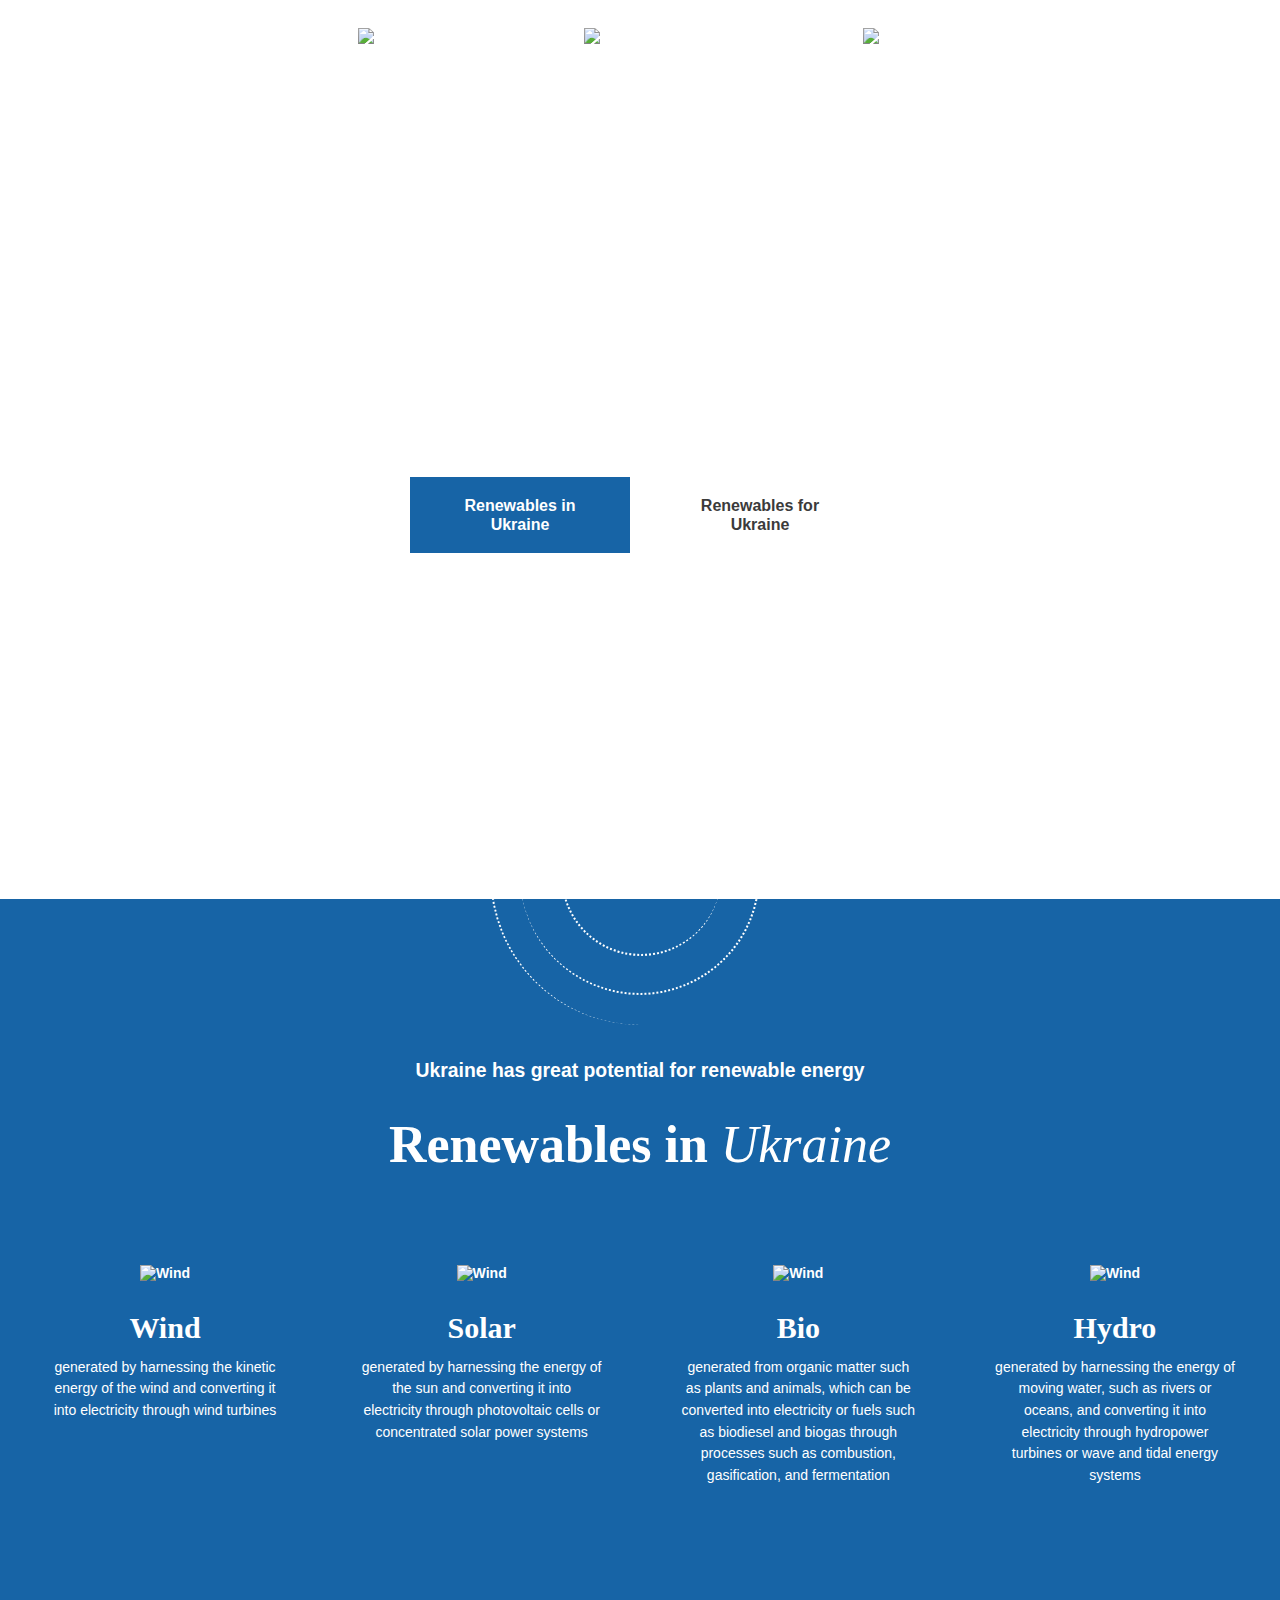
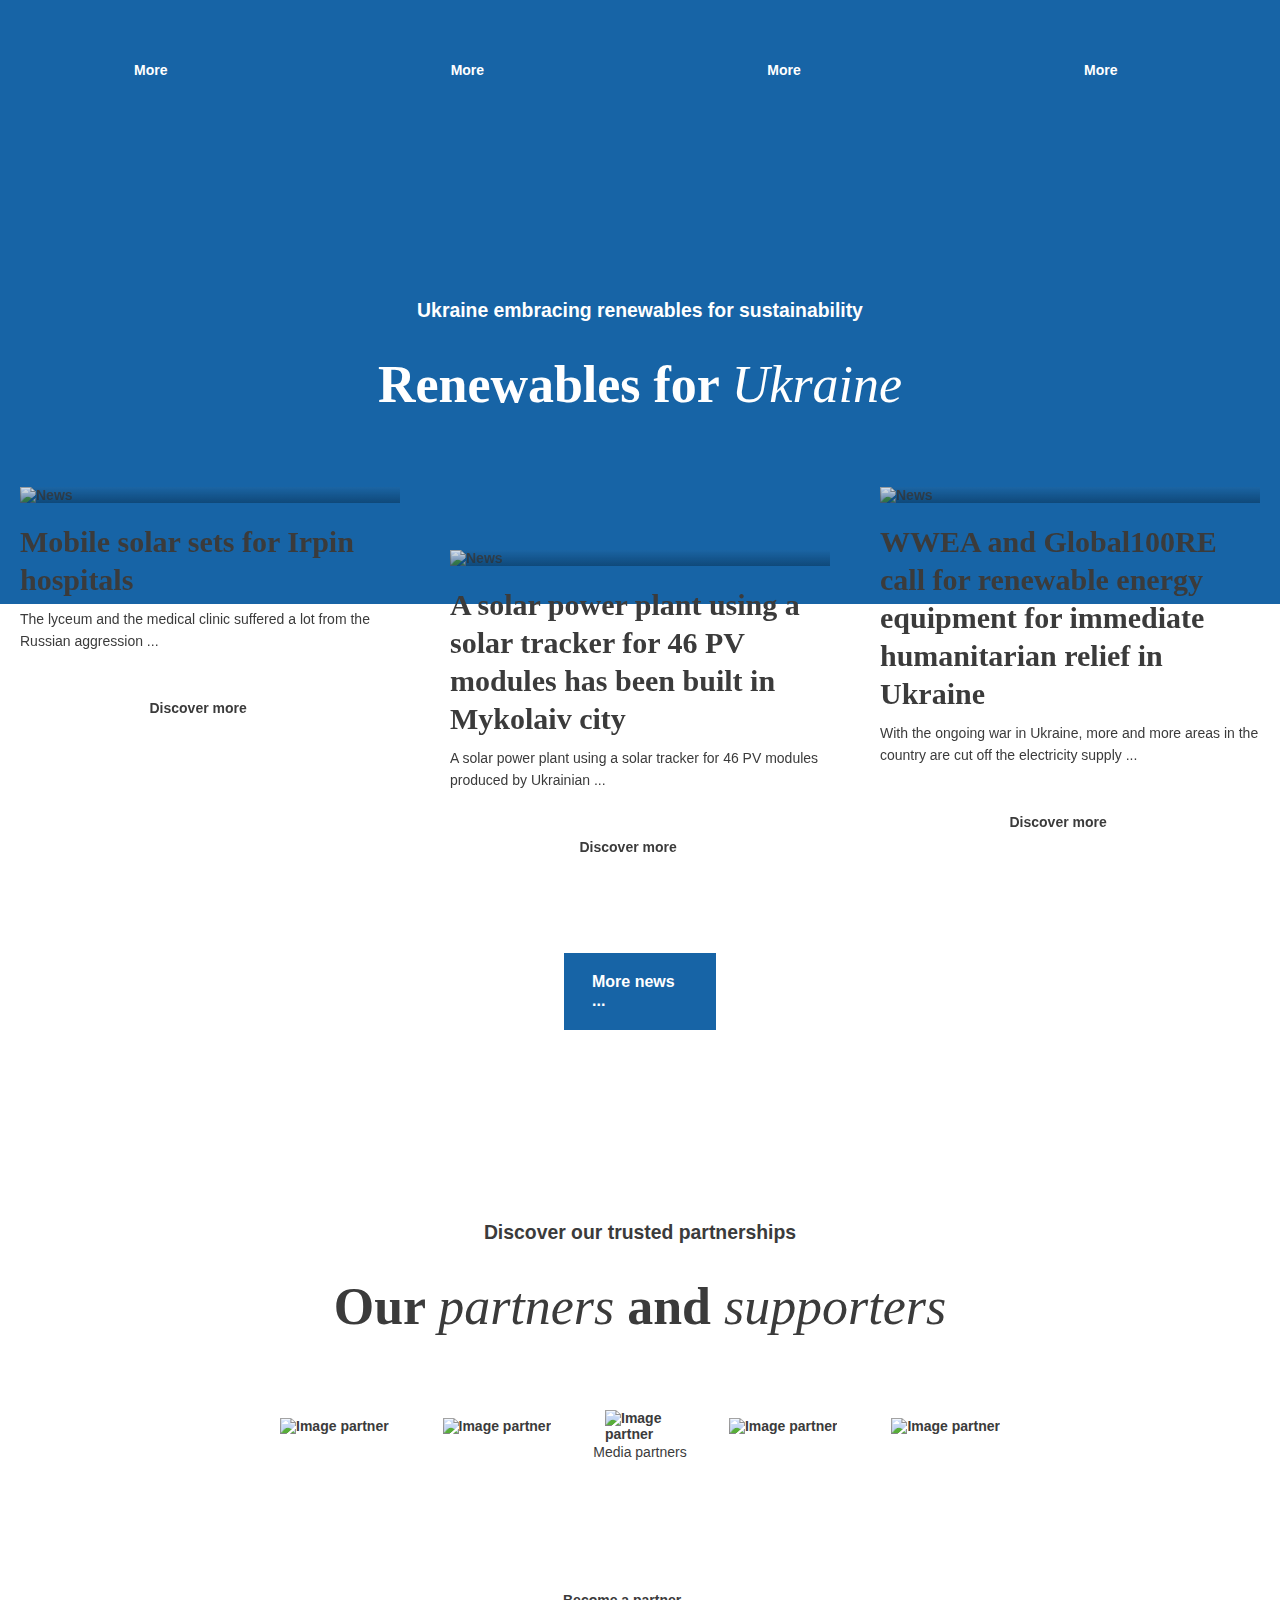
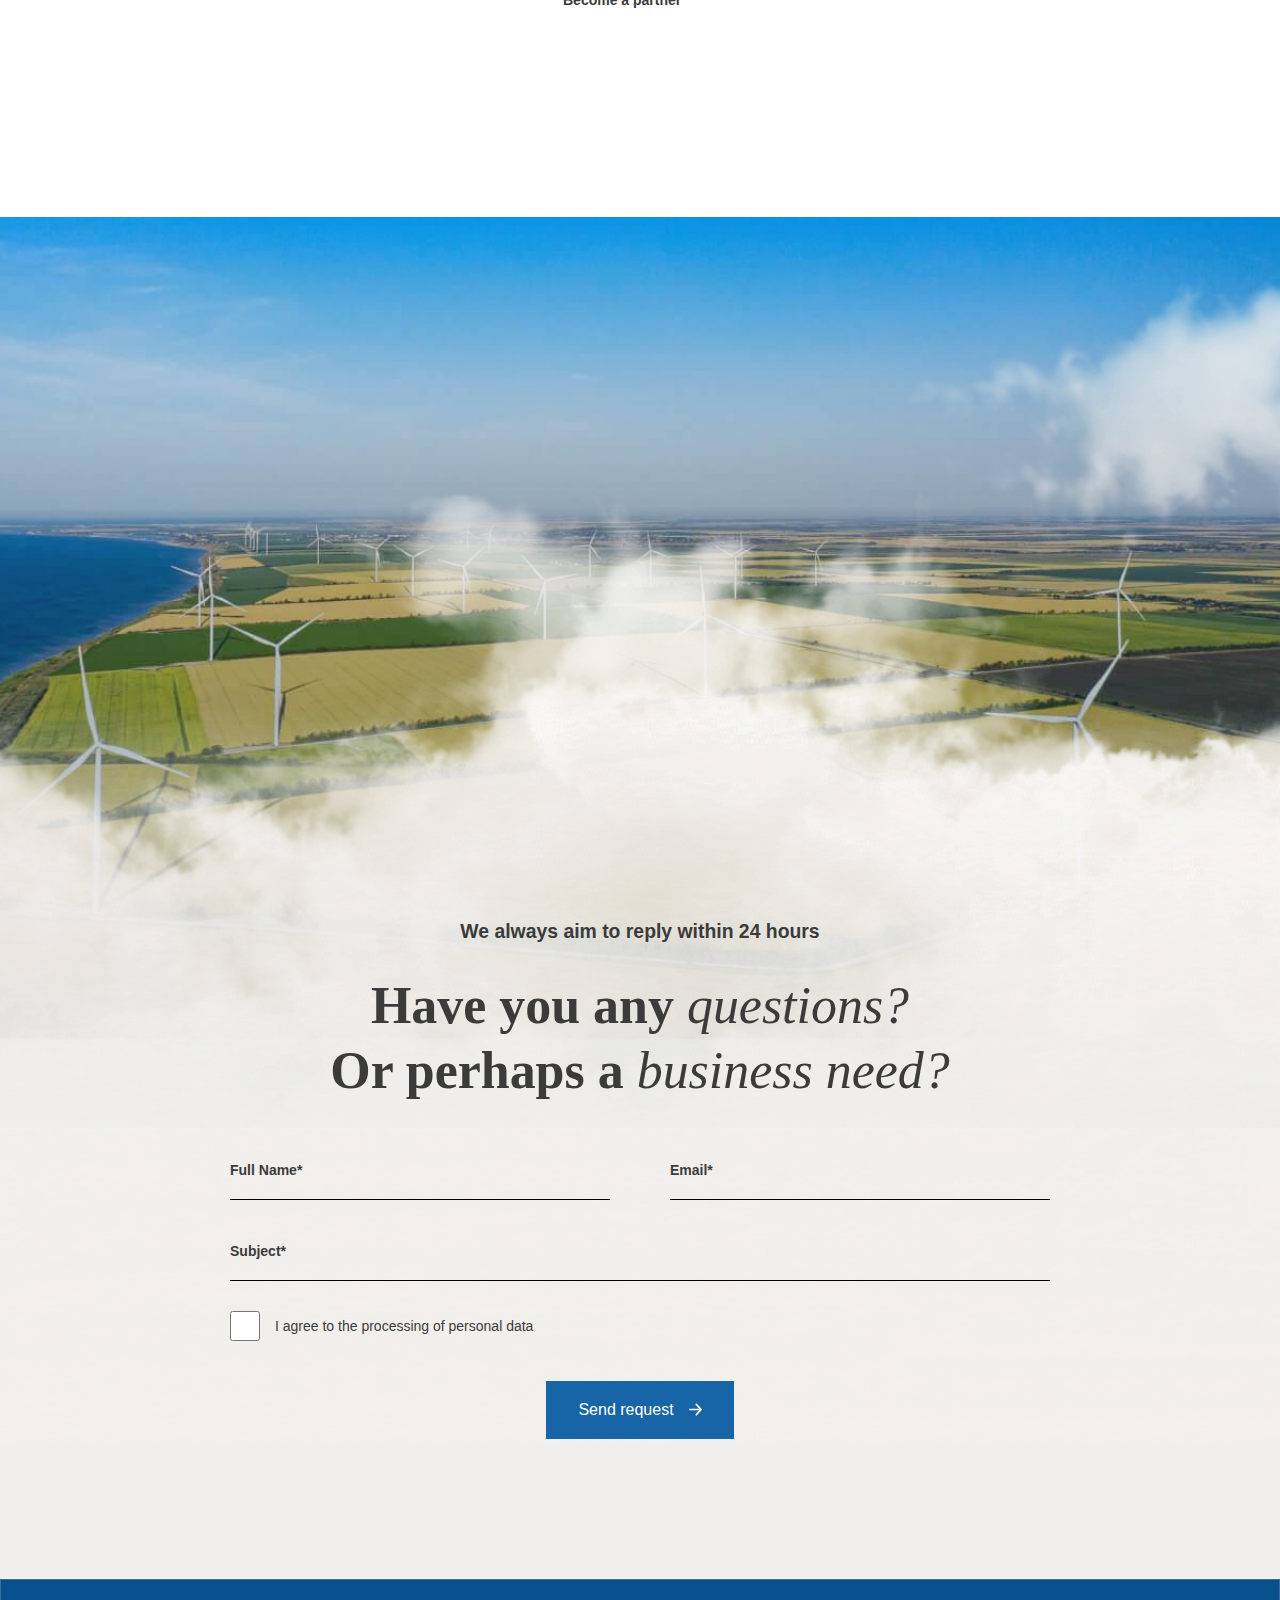
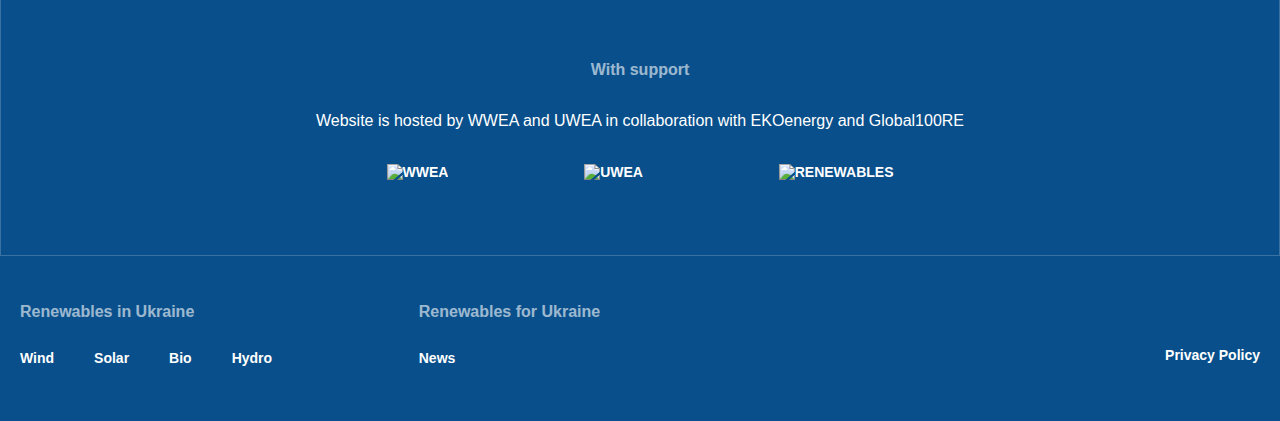
==== commit 8d57244c: "paralax bug fixed" ====
--- a/index.html
+++ b/index.html
@@ -1,55 +1,58 @@
 <!DOCTYPE html>
 <html lang="en">
+
 <head>
-   <meta charset="UTF-8">
-   <meta http-equiv="X-UA-Compatible" content="IE=edge">
-   <meta name="viewport" content="width=device-width, initial-scale=1.0">
-   <meta name="description" content="Renewable energy in Ukraine is becoming increasingly important">
-   <link rel="stylesheet" href="https://cdn.jsdelivr.net/npm/swiper@9/swiper-bundle.min.css?_v=20230425113454">
-   <link rel="stylesheet" href="css/style.min.css?_v=20230425113454">
-   <title>#Renewables4Ukraine</title>
+	<meta charset="UTF-8">
+	<meta http-equiv="X-UA-Compatible" content="IE=edge">
+	<meta name="viewport" content="width=device-width, initial-scale=1.0">
+	<meta name="description" content="Renewable energy in Ukraine is becoming increasingly important">
+	<link rel="stylesheet" href="https://cdn.jsdelivr.net/npm/swiper@9/swiper-bundle.min.css?_v=20230503135206">
+	<link rel="stylesheet" href="css/style.min.css?_v=20230503135206">
+	<title>#Renewables4Ukraine</title>
 </head>
 
 <body>
 	<div class="wrapper">
-<header class="header home" id="header">
-   <div class="container">
-      <div class="header__body">
-         <a class="header__logo" href="#">#Renewables4Ukraine</a>
-         <div class="header__menu menu">
-            <div class="menu__dashed">
-               <div class="menu__icon">
-                  <span></span>
-               </div>
-            </div>
-            <nav class="menu__body">
-               <ul class="menu__list">
-                  <li><a data-goto=".page__section-1" class="menu__link data-goto">Renewables in Ukraine</a></li>
-                  <li><a data-goto=".page__section-2" class="menu__link data-goto">Renewables for Ukraine</a></li>
-               </ul>
-
-               <div class="header__language">
-                  <div class="header__language-block">
-                     <div class="header__language-box">EN</div>
-                     <svg class="header__language-img" width="14" height="8" viewBox="0 0 14 8" xmlns="http://www.w3.org/2000/svg">
-                        <path fill-rule="evenodd" clip-rule="evenodd" d="M0.645917 0.645917C0.692363 0.599354 0.747539 0.562411 0.808284 0.537204C0.869029 0.511998 0.93415 0.499023 0.999917 0.499023C1.06568 0.499023 1.13081 0.511998 1.19155 0.537204C1.2523 0.562411 1.30747 0.599354 1.35392 0.645917L6.99992 6.29292L12.6459 0.645917C12.6924 0.599429 12.7476 0.562553 12.8083 0.537394C12.8691 0.512234 12.9342 0.499285 12.9999 0.499285C13.0657 0.499285 13.1308 0.512234 13.1915 0.537394C13.2522 0.562553 13.3074 0.599429 13.3539 0.645917C13.4004 0.692405 13.4373 0.747594 13.4624 0.808333C13.4876 0.869073 13.5005 0.934173 13.5005 0.999917C13.5005 1.06566 13.4876 1.13076 13.4624 1.1915C13.4373 1.25224 13.4004 1.30743 13.3539 1.35392L7.35392 7.35392C7.30747 7.40048 7.2523 7.43742 7.19155 7.46263C7.13081 7.48784 7.06568 7.50081 6.99992 7.50081C6.93415 7.50081 6.86903 7.48784 6.80828 7.46263C6.74754 7.43742 6.69236 7.40048 6.64592 7.35392L0.645917 1.35392C0.599354 1.30747 0.562411 1.2523 0.537205 1.19155C0.511998 1.13081 0.499023 1.06568 0.499023 0.999917C0.499023 0.93415 0.511998 0.869028 0.537205 0.808283C0.562411 0.747538 0.599354 0.692363 0.645917 0.645917Z"/>
-                     </svg>
-                  </div>
-                 
-                  <ul class="header__language-list">
-                     <li class="header__language-item" data-lang="EN">EN</li>
-                     <li class="header__language-item" data-lang="UA">UA</li>
-                  </ul>
-               </div>
-            </nav>
-         </div>
-      </div>
-   </div>
-</header>
+		<header class="header home" id="header">
+			<div class="container">
+				<div class="header__body">
+					<a class="header__logo" href="#">#Renewables4Ukraine</a>
+					<div class="header__menu menu">
+						<div class="menu__dashed">
+							<div class="menu__icon">
+								<span></span>
+							</div>
+						</div>
+						<nav class="menu__body">
+							<ul class="menu__list">
+								<li><a data-goto=".page__section-1" class="menu__link data-goto">Renewables in Ukraine</a></li>
+								<li><a data-goto=".page__section-2" class="menu__link data-goto">Renewables for Ukraine</a></li>
+							</ul>
+
+							<div class="header__language">
+								<div class="header__language-block">
+									<div class="header__language-box">EN</div>
+									<svg class="header__language-img" width="14" height="8" viewBox="0 0 14 8"
+										xmlns="http://www.w3.org/2000/svg">
+										<path fill-rule="evenodd" clip-rule="evenodd"
+											d="M0.645917 0.645917C0.692363 0.599354 0.747539 0.562411 0.808284 0.537204C0.869029 0.511998 0.93415 0.499023 0.999917 0.499023C1.06568 0.499023 1.13081 0.511998 1.19155 0.537204C1.2523 0.562411 1.30747 0.599354 1.35392 0.645917L6.99992 6.29292L12.6459 0.645917C12.6924 0.599429 12.7476 0.562553 12.8083 0.537394C12.8691 0.512234 12.9342 0.499285 12.9999 0.499285C13.0657 0.499285 13.1308 0.512234 13.1915 0.537394C13.2522 0.562553 13.3074 0.599429 13.3539 0.645917C13.4004 0.692405 13.4373 0.747594 13.4624 0.808333C13.4876 0.869073 13.5005 0.934173 13.5005 0.999917C13.5005 1.06566 13.4876 1.13076 13.4624 1.1915C13.4373 1.25224 13.4004 1.30743 13.3539 1.35392L7.35392 7.35392C7.30747 7.40048 7.2523 7.43742 7.19155 7.46263C7.13081 7.48784 7.06568 7.50081 6.99992 7.50081C6.93415 7.50081 6.86903 7.48784 6.80828 7.46263C6.74754 7.43742 6.69236 7.40048 6.64592 7.35392L0.645917 1.35392C0.599354 1.30747 0.562411 1.2523 0.537205 1.19155C0.511998 1.13081 0.499023 1.06568 0.499023 0.999917C0.499023 0.93415 0.511998 0.869028 0.537205 0.808283C0.562411 0.747538 0.599354 0.692363 0.645917 0.645917Z" />
+									</svg>
+								</div>
+
+								<ul class="header__language-list">
+									<li class="header__language-item" data-lang="EN">EN</li>
+									<li class="header__language-item" data-lang="UA">UA</li>
+								</ul>
+							</div>
+						</nav>
+					</div>
+				</div>
+			</div>
+		</header>
 		<main class="main">
 
 			<section class="screen">
-				<div class="screen__parallax"></div>
+				<div class="screen__parallax parallax"></div>
 				<div class="container">
 					<div class="screen__wrapper">
 						<div class="header__language screen-lang">
@@ -74,23 +77,25 @@
 									<img src="img/home/screen/img-3.png" alt="UWEA">
 								</div>
 								<div class="screen__box">
-									<p class="screen__text">Renewable energy in Ukraine is <br> becoming increasingly important</p>
-									<h1 class="screen__title _anim-items">#Renewables<br>4<span>Ukraine</span></h1>
+									<p class="screen__text">Renewable energy in Ukraine is <br> becoming increasingly important
+									</p>
+									<h1 class="screen__title">#Renewables<br>4<span>Ukraine</span></h1>
 									<div class="screen__buttons">
-										<a data-goto=".page__section-1"  class="screen__btn blue button button--hyperion data-goto">
+										<a data-goto=".page__section-1"
+											class="screen__btn blue button button--hyperion data-goto">
 											<span><span>Renewables in Ukraine</span></span>
 										</a>
-										<a data-goto=".page__section-2" class="screen__btn white button button--hyperion data-goto">
+										<a data-goto=".page__section-2"
+											class="screen__btn white button button--hyperion data-goto">
 											<span><span>Renewables for Ukraine</span></span>
 										</a>
 									</div>
 								</div>
-								<div class="screen__scroll _anim-items" href="#">
+								<div class="screen__scroll" href="#">
 									<span>Scroll <br> Down</span>
 								</div>
 							</div>
 						</div>
-
 					</div>
 				</div>
 			</section>
@@ -262,85 +267,98 @@
 				</div>
 			</section>
 
-			<section class="contact-form">
-				<span class="contact-form__span white"></span>
-				<span class="contact-form__span-1 white"></span>
-				<span class="contact-form__span-2 change"></span>
-				<div class="container-small">
-					<div class="contact-form__body">
-						<h5 class="contact-form__sub-title sub-title">We always aim to reply within 24 hours</h5>
-						<h2 class="contact-form__title title">
-							Have you any <span>questions?</span> <br>
-							Or perhaps a <span>business need?</span>
-						</h2>
-						<form class="contact-form__connection" action="#">
-							<div class="contact-form__box">
-								<input class="contact-form__item" type="text" placeholder="Full Name*" required>
-								<input class="contact-form__item" type="email" placeholder="Email*" required>
-								<input class="contact-form__item" type="text" placeholder="Subject*" required>
-							</div>
-							<div class="contact-form__block">
-								<input class="contact-form__block-checkbox" type="checkbox" id="checkbox" required>
-								<label class="contact-form__block-text" for="checkbox">I agree to the processing of personal
-									data</label>
-							</div>
-							<button class="contact-form__button button button--hyperion" type="submit">
-								<span><span>Send request</span></span>
-								<svg width="13" height="13" viewBox="0 0 13 13" xmlns="http://www.w3.org/2000/svg">
-									<path fill-rule="evenodd" clip-rule="evenodd"
-										d="M0 6.5C0 6.27271 0.085593 6.05473 0.237949 5.89402C0.390306 5.7333 0.596945 5.64301 0.812409 5.64301H10.225L6.7365 1.96482C6.58395 1.8039 6.49825 1.58565 6.49825 1.35807C6.49825 1.1305 6.58395 0.912243 6.7365 0.751323C6.88905 0.590404 7.09595 0.5 7.31168 0.5C7.52742 0.5 7.73432 0.590404 7.88687 0.751323L12.7613 5.89325C12.837 5.97286 12.897 6.06743 12.938 6.17154C12.9789 6.27566 13 6.38728 13 6.5C13 6.61272 12.9789 6.72434 12.938 6.82846C12.897 6.93257 12.837 7.02714 12.7613 7.10675L7.88687 12.2487C7.73432 12.4096 7.52742 12.5 7.31168 12.5C7.09595 12.5 6.88905 12.4096 6.7365 12.2487C6.58395 12.0878 6.49825 11.8695 6.49825 11.6419C6.49825 11.4144 6.58395 11.1961 6.7365 11.0352L10.225 7.35699H0.812409C0.596945 7.35699 0.390306 7.2667 0.237949 7.10598C0.085593 6.94527 0 6.72729 0 6.5Z" />
-								</svg>
-							</button>
-						</form>
+			<section class="contact-form parallax-clouds">
+				<div class="contact-form__container">
+					<span class="contact-form__span white"></span>
+					<span class="contact-form__span-1 white"></span>
+					<span class="contact-form__span-2 change"></span>
+					<div class="contact-form__wrapper">
+						<div class="container-small">
+							<div class="contact-form__body">
+								<h5 class="contact-form__sub-title sub-title">We always aim to reply within 24 hours</h5>
+								<h2 class="contact-form__title title">
+									Have you any <span>questions?</span> <br>
+									Or perhaps a <span>business need?</span>
+								</h2>
+								<form class="contact-form__connection" action="#">
+									<div class="contact-form__box">
+										<input class="contact-form__item" type="text" placeholder="Full Name*" required>
+										<input class="contact-form__item" type="email" placeholder="Email*" required>
+										<input class="contact-form__item" type="text" placeholder="Subject*" required>
+									</div>
+									<div class="contact-form__block">
+										<input class="contact-form__block-checkbox" type="checkbox" id="checkbox" required>
+										<label class="contact-form__block-text" for="checkbox">I agree to the processing of
+											personal
+											data</label>
+									</div>
+									<button class="contact-form__button button button--hyperion" type="submit">
+										<span><span>Send request</span></span>
+										<svg width="13" height="13" viewBox="0 0 13 13" xmlns="http://www.w3.org/2000/svg">
+											<path fill-rule="evenodd" clip-rule="evenodd"
+												d="M0 6.5C0 6.27271 0.085593 6.05473 0.237949 5.89402C0.390306 5.7333 0.596945 5.64301 0.812409 5.64301H10.225L6.7365 1.96482C6.58395 1.8039 6.49825 1.58565 6.49825 1.35807C6.49825 1.1305 6.58395 0.912243 6.7365 0.751323C6.88905 0.590404 7.09595 0.5 7.31168 0.5C7.52742 0.5 7.73432 0.590404 7.88687 0.751323L12.7613 5.89325C12.837 5.97286 12.897 6.06743 12.938 6.17154C12.9789 6.27566 13 6.38728 13 6.5C13 6.61272 12.9789 6.72434 12.938 6.82846C12.897 6.93257 12.837 7.02714 12.7613 7.10675L7.88687 12.2487C7.73432 12.4096 7.52742 12.5 7.31168 12.5C7.09595 12.5 6.88905 12.4096 6.7365 12.2487C6.58395 12.0878 6.49825 11.8695 6.49825 11.6419C6.49825 11.4144 6.58395 11.1961 6.7365 11.0352L10.225 7.35699H0.812409C0.596945 7.35699 0.390306 7.2667 0.237949 7.10598C0.085593 6.94527 0 6.72729 0 6.5Z" />
+										</svg>
+									</button>
+								</form>
+							</div>
+						</div>
+					</div>
+					<div class="contact-form__parallax">
+						<div class="contact-form__parallax-item">
+							<div class="contact-form__parallax-clouds"></div>
+						</div>
+						<div class="contact-form__parallax-item">
+							<div class="contact-form__parallax-bg"></div>
+						</div>
 					</div>
 				</div>
 			</section>
 
 		</main>
 		<footer class="footer">
-   <div class="footer__container">
-      <div class="container">
-         <div class="footer__body">
-            <span class="footer__item">With support</span>
-            <p class="footer__text">
-               Website is hosted by WWEA and UWEA in collaboration with EKOenergy and Global100RE
-            </p>
-            <div class="footer__images screen__images">
-               <img src="img/home/screen/img-1.png" alt="WWEA">
-               <img src="img/home/screen/img-3.png" alt="UWEA">
-               <img src="img/home/screen/img-2.png" alt="RENEWABLES">
-            </div>
-         </div>
-      </div>
-   </div>
-   <div class="footer__container">
-      <div class="container">
-         <div class="footer__wrapper">
-            <div class="footer__block">
-               <div class="footer__box">
-                  <span class="footer__item">Renewables in Ukraine</span>
-                  <ul class="footer__list">
-                     <li><a class="footer__link" href="wind.html">Wind</a></li>
-                     <li><a class="footer__link" href="solar.html">Solar</a></li>
-                     <li><a class="footer__link" href="bio.html">Bio</a></li>
-                     <li><a class="footer__link" href="hydro.html">Hydro</a></li>
-                  </ul>
-               </div>
-               <div class="footer__box">
-                  <span class="footer__item">Renewables for Ukraine</span>
-                  <ul class="footer__list">
-                     <li><a class="footer__link" href="news-single.html">News</a></li>
-                  </ul>
-               </div>
-            </div>
-            <a class="footer__privacy" href="#">Privacy Policy</a>
-         </div>
-      </div>
-   </div>
-</footer>
+			<div class="footer__container">
+				<div class="container">
+					<div class="footer__body">
+						<span class="footer__item">With support</span>
+						<p class="footer__text">
+							Website is hosted by WWEA and UWEA in collaboration with EKOenergy and Global100RE
+						</p>
+						<div class="footer__images screen__images">
+							<img src="img/home/screen/img-1.png" alt="WWEA">
+							<img src="img/home/screen/img-3.png" alt="UWEA">
+							<img src="img/home/screen/img-2.png" alt="RENEWABLES">
+						</div>
+					</div>
+				</div>
+			</div>
+			<div class="footer__container">
+				<div class="container">
+					<div class="footer__wrapper">
+						<div class="footer__block">
+							<div class="footer__box">
+								<span class="footer__item">Renewables in Ukraine</span>
+								<ul class="footer__list">
+									<li><a class="footer__link" href="wind.html">Wind</a></li>
+									<li><a class="footer__link" href="solar.html">Solar</a></li>
+									<li><a class="footer__link" href="bio.html">Bio</a></li>
+									<li><a class="footer__link" href="hydro.html">Hydro</a></li>
+								</ul>
+							</div>
+							<div class="footer__box">
+								<span class="footer__item">Renewables for Ukraine</span>
+								<ul class="footer__list">
+									<li><a class="footer__link" href="news-single.html">News</a></li>
+								</ul>
+							</div>
+						</div>
+						<a class="footer__privacy" href="#">Privacy Policy</a>
+					</div>
+				</div>
+			</div>
+		</footer>
 	</div>
-	<script src="https://cdn.jsdelivr.net/npm/swiper@9/swiper-bundle.min.js?_v=20230425113454"></script>
-<script src="js/app.min.js?_v=20230425113454"></script>
+	<script src="https://cdn.jsdelivr.net/npm/swiper@9/swiper-bundle.min.js?_v=20230503135206"></script>
+	<script src="js/app.min.js?_v=20230503135206"></script>
 </body>
 
 </html>--- a/css/style.min.css
+++ b/css/style.min.css
@@ -1 +1 @@
-@font-face{font-family:RobotoFlex;font-display:swap;src:url(../fonts/RobotoFlex-Regular.woff2) format("woff2"),url(../fonts/RobotoFlex-Regular.woff) format("woff");font-weight:400;font-style:normal}@font-face{font-family:Rubik;font-display:swap;src:url(../fonts/Rubik-Medium.woff2) format("woff2"),url(../fonts/Rubik-Medium.woff) format("woff");font-weight:500;font-style:normal}@font-face{font-family:Rubik;font-display:swap;src:url(../fonts/Rubik-Regular.woff2) format("woff2"),url(../fonts/Rubik-Regular.woff) format("woff");font-weight:400;font-style:normal}@font-face{font-family:SourceSerifPro;font-display:swap;src:url(../fonts/SourceSerifPro-Bold.woff2) format("woff2"),url(../fonts/SourceSerifPro-Bold.woff) format("woff");font-weight:700;font-style:normal}@font-face{font-family:SourceSerifPro;font-display:swap;src:url(../fonts/SourceSerifPro-Regular.woff2) format("woff2"),url(../fonts/SourceSerifPro-Regular.woff) format("woff");font-weight:400;font-style:normal}@font-face{font-family:SourceSerifPro;font-display:swap;src:url(../fonts/SourceSerifPro-SemiBold.woff2) format("woff2"),url(../fonts/SourceSerifPro-SemiBold.woff) format("woff");font-weight:600;font-style:normal}*{padding:0;margin:0;border:0}*,::after,::before{-webkit-box-sizing:border-box;box-sizing:border-box}:active,:focus{outline:0}a:active,a:focus{outline:0}aside,footer,header,nav{display:block}body,html{height:100%;width:100%;font-size:100%;line-height:1;font-size:14px;-ms-text-size-adjust:100%;-moz-text-size-adjust:100%;-webkit-text-size-adjust:100%}button,input,textarea{font-family:inherit}input::-ms-clear{display:none}button{cursor:pointer}button::-moz-focus-inner{padding:0;border:0}a,a:visited{text-decoration:none}a:hover{text-decoration:none}ul li{list-style:none}img{vertical-align:top}h1,h2,h3,h4,h5,h6{font-size:inherit;font-weight:inherit}a{text-decoration:none;color:inherit}body,html{height:100%}body._lock{overflow:hidden}.wrapper{display:-webkit-box;display:-ms-flexbox;display:flex;-webkit-box-orient:vertical;-webkit-box-direction:normal;-ms-flex-direction:column;flex-direction:column;min-height:100%;overflow-x:hidden}.main{-webkit-box-flex:1;-ms-flex:1 0 auto;flex:1 0 auto}.footer{-webkit-box-flex:0;-ms-flex:0 0 auto;flex:0 0 auto}.container{max-width:1270px;margin:0 auto;padding:0 15px}.container-small{max-width:850px;margin:0 auto;padding:0 15px}body{font-family:RobotoFlex,sans-serif;font-weight:600;font-size:14px;line-height:16px;color:#3b3b3b}.sub-title{font-size:20px;line-height:155%;margin-bottom:30px;text-align:center}.title{font-family:SourceSerifPro;font-weight:600;font-size:55px;line-height:69px;text-align:center}.title span{font-weight:400;font-style:italic}.main-title{font-family:SourceSerifPro;font-size:30px;line-height:38px;margin-bottom:10px}.main-text{font-weight:400;line-height:155%}.more-btn{padding:17px 6px 20px 6px;-webkit-transition:all .3s ease-in-out;-o-transition:all .3s ease-in-out;transition:all .3s ease-in-out}.more-btn:hover{padding-left:36px;padding-right:36px}.more-btn--descr{position:relative;display:-webkit-inline-box;display:-ms-inline-flexbox;display:inline-flex;-webkit-box-align:center;-ms-flex-align:center;align-items:center;gap:15px}.more-btn--descr::after{position:absolute;content:url(../img/home/sheets/arrow.svg);top:1.5px;bottom:0;right:0}.btn-1{color:#fff!important}.btn-2{color:#fff!important}.btn-3{color:#fff!important}.btn-4{color:#fff!important}.btn-5{color:#fff!important}.btn-6{color:#fff!important}.btn-7{color:#fff!important}.btn-8{color:#fff!important}.btn{display:block;position:relative;overflow:hidden}.btn .btn--inner:after,.btn .btn--inner:before,.btn:after,.btn:before{content:"";position:absolute;top:0;left:0;width:0;height:0;background-color:currentColor;-webkit-transition:.3s ease-in-out;-o-transition:.3s ease-in-out;transition:.3s ease-in-out}.btn--cw:after{top:auto;right:0;bottom:0;left:auto}.btn--cw .btn--inner:before{right:0;left:auto}.btn--cw .btn--inner:after{top:auto;bottom:0}.btn--cw:after,.btn--cw:before{width:0;height:1px}.btn--cw .btn--inner:after,.btn--cw .btn--inner:before{width:1px;height:0}.btn--cw:hover:after,.btn--cw:hover:before{width:100%}.btn--cw:hover .btn--inner:after,.btn--cw:hover .btn--inner:before{height:100%}.button{pointer-events:auto;cursor:pointer;border:none;margin:0;position:relative;display:inline-block}.button::after,.button::before{position:absolute;top:0;left:0;width:100%;height:100%}.button--hyperion{border:1px solid #1764a6;overflow:hidden;color:#fff}.button--hyperion.screen__btn{border:2px solid #1764a6}.button--hyperion.screen__btn.white{border-color:#fff}.button--hyperion span{display:block;position:relative}.button--hyperion>span{overflow:hidden}.button--hyperion>span>span{overflow:hidden}.button--hyperion:hover>span>span{-webkit-animation:MoveUpInitial .4s forwards,MoveUpEnd .4s forwards .4s;animation:MoveUpInitial .4s forwards,MoveUpEnd .4s forwards .4s}@-webkit-keyframes MoveUpInitial{to{-webkit-transform:translate3d(0,-105%,0);transform:translate3d(0,-105%,0)}}@keyframes MoveUpInitial{to{-webkit-transform:translate3d(0,-105%,0);transform:translate3d(0,-105%,0)}}@-webkit-keyframes MoveUpEnd{from{-webkit-transform:translate3d(0,100%,0);transform:translate3d(0,100%,0)}to{-webkit-transform:translate3d(0,0,0);transform:translate3d(0,0,0)}}@keyframes MoveUpEnd{from{-webkit-transform:translate3d(0,100%,0);transform:translate3d(0,100%,0)}to{-webkit-transform:translate3d(0,0,0);transform:translate3d(0,0,0)}}.button--hyperion::before{content:"";background:#1764a6;-webkit-transition:-webkit-transform .6s cubic-bezier(.7,0,.2,1);transition:-webkit-transform .6s cubic-bezier(.7,0,.2,1);-o-transition:transform .6s cubic-bezier(.7,0,.2,1);transition:transform .6s cubic-bezier(.7,0,.2,1);transition:transform .6s cubic-bezier(.7,0,.2,1),-webkit-transform .6s cubic-bezier(.7,0,.2,1);-webkit-transform-origin:100% 50%;-ms-transform-origin:100% 50%;transform-origin:100% 50%}.button--hyperion:hover::before{-webkit-transform:scale3d(0,1,1);transform:scale3d(0,1,1);-webkit-transform-origin:0 50%;-ms-transform-origin:0 50%;transform-origin:0 50%}.header{position:absolute;top:0;left:0;width:100%;z-index:10;background-color:transparent;color:#fff}.header.home{display:none}.header__body{min-height:92px;display:-webkit-box;display:-ms-flexbox;display:flex;-webkit-box-align:center;-ms-flex-align:center;align-items:center;-webkit-box-pack:justify;-ms-flex-pack:justify;justify-content:space-between;padding-bottom:12px;-webkit-transition:all .3s ease-in-out;-o-transition:all .3s ease-in-out;transition:all .3s ease-in-out}.header__logo{position:relative;z-index:5;font-family:SourceSerifPro;font-size:30px;line-height:38px}.header__language{position:relative;padding:10px 0 10px 10px}.header__language:hover .header__language-list{display:block}.header__language-block{display:-webkit-box;display:-ms-flexbox;display:flex;-webkit-box-align:center;-ms-flex-align:center;align-items:center;-webkit-column-gap:8px;-moz-column-gap:8px;column-gap:8px;width:51px}.header__language-list{position:absolute;top:100%;left:0;z-index:1;display:none}.header__language-item{display:block;padding:10px;cursor:pointer}.header__language-item:first-child{display:none}.header__language-item:hover{text-decoration:underline}.header__language-img path{fill:#fff}.menu__icon{display:none}.menu__body{display:-webkit-box;display:-ms-flexbox;display:flex;-webkit-box-align:center;-ms-flex-align:center;align-items:center;-webkit-box-pack:justify;-ms-flex-pack:justify;justify-content:space-between;-webkit-column-gap:367px;-moz-column-gap:367px;column-gap:367px}.menu__list{display:-webkit-box;display:-ms-flexbox;display:flex;-webkit-box-align:center;-ms-flex-align:center;align-items:center;font-size:16px;line-height:19px;-webkit-column-gap:40px;-moz-column-gap:40px;column-gap:40px;margin-right:40px}.menu__link{padding-bottom:2px;border-bottom:1px solid transparent;-webkit-transition:all .3s ease-in-out;-o-transition:all .3s ease-in-out;transition:all .3s ease-in-out;cursor:pointer}.menu__link:hover{border-color:#fff}.footer{background-color:#084f8b;color:#fff}.footer__container:not(:last-child){border:1px solid rgba(255,255,255,.2)}.footer__body{display:-webkit-box;display:-ms-flexbox;display:flex;-webkit-box-orient:vertical;-webkit-box-direction:normal;-ms-flex-direction:column;flex-direction:column;-webkit-box-align:center;-ms-flex-align:center;align-items:center;-webkit-box-pack:center;-ms-flex-pack:center;justify-content:center;padding-top:80px;padding-bottom:78px}.footer__item{font-size:16px;line-height:19px;opacity:.6}.footer__text{font-weight:400;font-size:16px;line-height:155%;margin:30px 0;text-align:center}.footer__images{max-width:507px!important;margin-top:0!important}.footer__wrapper{display:-webkit-box;display:-ms-flexbox;display:flex;-webkit-box-align:end;-ms-flex-align:end;align-items:flex-end;-webkit-box-pack:justify;-ms-flex-pack:justify;justify-content:space-between;padding-top:44px;padding-bottom:54px;gap:40px}.footer__block{display:-webkit-box;display:-ms-flexbox;display:flex;-webkit-box-align:center;-ms-flex-align:center;align-items:center}.footer__box:first-child{margin-right:173px}.footer__list{display:-webkit-box;display:-ms-flexbox;display:flex;-webkit-box-align:center;-ms-flex-align:center;align-items:center;-webkit-column-gap:40px;-moz-column-gap:40px;column-gap:40px;margin-top:30px}.footer__link,.footer__privacy{padding-bottom:2px;border-bottom:1px solid transparent;-webkit-transition:all .3s ease-in-out;-o-transition:all .3s ease-in-out;transition:all .3s ease-in-out}.footer__link:hover,.footer__privacy:hover{border-color:#fff}.screen{color:#fff;margin-bottom:-1px;width:100%;height:100vh;overflow:hidden}.screen__parallax{width:110%;height:110%;background-image:url(../img/home/screen/screen-bg.jpg);background-repeat:no-repeat;background-size:cover;position:relative;overflow:hidden}.screen__body{display:-webkit-box;display:-ms-flexbox;display:flex;-webkit-box-orient:vertical;-webkit-box-direction:normal;-ms-flex-direction:column;flex-direction:column;-webkit-box-align:center;-ms-flex-align:center;align-items:center;-webkit-box-pack:justify;-ms-flex-pack:justify;justify-content:space-between;height:100.1vh}.screen__images{display:-webkit-box;display:-ms-flexbox;display:flex;-webkit-box-align:center;-ms-flex-align:center;align-items:center;-webkit-box-pack:justify;-ms-flex-pack:justify;justify-content:space-between;max-width:564px;width:100%;margin-top:28px}.screen__images img{-o-object-fit:cover;object-fit:cover;-o-object-position:center;object-position:center}.screen__images img:nth-child(1){max-width:87.4px}.screen__images img:nth-child(2){max-width:162px}.screen__images img:nth-child(3){max-width:192px}.screen__box{text-align:center;margin-bottom:-200px}.screen__text{font-size:20px;line-height:155%;margin-bottom:30px}.screen__text br{display:none}.screen__title{font-family:SourceSerifPro;font-size:80px;line-height:100px;margin-bottom:52px;-webkit-transform:translate(0,120%);-ms-transform:translate(0,120%);transform:translate(0,120%);opacity:0;-webkit-transition:all .8s ease-in-out .6s;-o-transition:all .8s ease-in-out .6s;transition:all .8s ease-in-out .6s}.screen__title._active{-webkit-transform:translate(0,0);-ms-transform:translate(0,0);transform:translate(0,0);opacity:1}.screen__title span{font-style:italic}.screen__title br{display:none}.screen__buttons{display:-webkit-box;display:-ms-flexbox;display:flex;-webkit-box-align:center;-ms-flex-align:center;align-items:center;-webkit-box-pack:center;-ms-flex-pack:center;justify-content:center;z-index:2}.screen__btn{font-size:16px;line-height:19px;padding:17px 21px;-webkit-transition:all .6s ease-in-out;-o-transition:all .6s ease-in-out;transition:all .6s ease-in-out;max-width:220px;width:100%}.screen__btn span{pointer-events:none}.screen__btn.blue{background-color:#fff}.screen__btn.blue:hover{color:#3b3b3b}.screen__btn.white{color:#3b3b3b;background-color:#1764a6}.screen__btn.white:hover{color:#fff}.screen__btn.white.button--hyperion::before{background:#fff}.screen__btn:not(:last-child){margin-right:20px}.screen__scroll{font-weight:400;padding:90px;margin-bottom:26px;-webkit-transform:translate(0,50%);-ms-transform:translate(0,50%);transform:translate(0,50%);position:relative;width:300px;height:300px;display:-webkit-box;display:-ms-flexbox;display:flex;-webkit-box-align:center;-ms-flex-align:center;align-items:center;-webkit-box-pack:center;-ms-flex-pack:center;justify-content:center}.screen__scroll::after,.screen__scroll::before{position:absolute;content:"";border:2.5px dotted #fff;border-radius:50%;top:0;left:0;right:0;bottom:0;-webkit-animation-name:rotation-left;animation-name:rotation-left;-webkit-animation-duration:20s;animation-duration:20s;-webkit-animation-iteration-count:infinite;animation-iteration-count:infinite;-webkit-animation-timing-function:linear;animation-timing-function:linear}.screen__scroll::after{border-bottom:none;border-right:none}.screen__scroll::before{-webkit-animation-name:rotation;animation-name:rotation;width:240px;height:240px;top:10%;left:10%;border-top:none;border-left:none}.screen__scroll span{position:relative}.screen__scroll span::after{position:absolute;content:"";border:2.5px dotted #fff;border-radius:50%;width:160px;height:160px;top:-195%;left:-170%;right:0;bottom:0;-webkit-animation-name:rotation-left;animation-name:rotation-left;-webkit-animation-duration:30s;animation-duration:30s;-webkit-animation-iteration-count:infinite;animation-iteration-count:infinite;-webkit-animation-timing-function:linear;animation-timing-function:linear;border-top:none;border-right:none}@-webkit-keyframes rotation-left{0%{-webkit-transform:rotate(360deg);transform:rotate(360deg)}100%{-webkit-transform:rotate(0);transform:rotate(0)}}@keyframes rotation-left{0%{-webkit-transform:rotate(360deg);transform:rotate(360deg)}100%{-webkit-transform:rotate(0);transform:rotate(0)}}@-webkit-keyframes rotation{0%{-webkit-transform:rotate(0);transform:rotate(0)}100%{-webkit-transform:rotate(360deg);transform:rotate(360deg)}}@keyframes rotation{0%{-webkit-transform:rotate(0);transform:rotate(0)}100%{-webkit-transform:rotate(360deg);transform:rotate(360deg)}}.screen .container{position:absolute;top:0;left:0;right:0;width:100%;height:100vh}.header__language.screen-lang{position:absolute;top:0;right:10px;margin:42px 0 0 0;cursor:pointer;pointer-events:all}.sheets{padding-top:160px;padding-bottom:105px;background-color:#1764a6;color:#fff}.sheets__title{margin-bottom:92px}.sheets__body{padding:0 25px;display:-webkit-box;display:-ms-flexbox;display:flex;-webkit-box-align:center;-ms-flex-align:center;align-items:center;-webkit-box-pack:justify;-ms-flex-pack:justify;justify-content:space-between;gap:40px}.sheets__block{display:-webkit-box;display:-ms-flexbox;display:flex;-webkit-box-orient:vertical;-webkit-box-direction:normal;-ms-flex-direction:column;flex-direction:column;-webkit-box-align:center;-ms-flex-align:center;align-items:center;-webkit-box-pack:justify;-ms-flex-pack:justify;justify-content:space-between;max-width:240px;height:434px;text-align:center}.sheets__block-img{margin-bottom:28px}.sheets__button-descr{width:62px}.news{padding-top:105px;padding-bottom:100px;position:relative}.news::after{position:absolute;z-index:-1;content:"";width:100%;height:44%;top:-1px;left:0;background-color:#1764a6}.news__subtitle{color:#fff}.news__title{margin-bottom:72px;color:#fff}.news__swiper{margin-bottom:80px}.news__slide:nth-child(2){margin-top:63px}.news__slide-img{position:relative;margin-bottom:20px}.news__slide-img img{width:100%}.news__slide-img::after{content:"";width:100%;height:100%;position:absolute;top:0;left:0;background:-webkit-gradient(linear,left top,left bottom,from(rgba(61,108,147,.112)),to(rgba(9,52,88,.56)));background:-o-linear-gradient(top,rgba(61,108,147,.112) 0,rgba(9,52,88,.56) 100%);background:linear-gradient(180deg,rgba(61,108,147,.112) 0,rgba(9,52,88,.56) 100%)}.news__slide-text{margin-bottom:30px}.news__slide-btn{display:table;text-align:center;margin:0 auto}.news__slide-btn:hover{border-color:#3b3b3b}.news__slide-btn--descr{width:121px}.news__slide-btn--descr::after{content:url(../img/home/news/arrow.svg)!important}.news__button{font-size:16px;line-height:19px;padding:17.5px 26px;background-color:#1764a6;color:#fff;margin:0 auto;max-width:152px;width:100%;display:-webkit-box;display:-ms-flexbox;display:flex;border:2px solid transparent;-webkit-transition:all .6s ease-in-out;-o-transition:all .6s ease-in-out;transition:all .6s ease-in-out}.news__button:hover{border-color:#1764a6;background-color:#fff;color:#1764a6}.partners{padding-top:100px;padding-bottom:200px}.partners__body{display:-webkit-box;display:-ms-flexbox;display:flex;-webkit-box-orient:vertical;-webkit-box-direction:normal;-ms-flex-direction:column;flex-direction:column;-webkit-box-align:center;-ms-flex-align:center;align-items:center;-webkit-box-pack:center;-ms-flex-pack:center;justify-content:center}.partners__sub-title{margin-bottom:30px}.partners__title{font-weight:700;margin-bottom:74px}.partners__title span{font-weight:400}.partners__block{display:-webkit-box;display:-ms-flexbox;display:flex;-webkit-box-align:center;-ms-flex-align:center;align-items:center;-webkit-box-pack:center;-ms-flex-pack:center;justify-content:center;-ms-flex-wrap:wrap;flex-wrap:wrap;-webkit-column-gap:60px;-moz-column-gap:60px;column-gap:60px;row-gap:70px;max-width:838px}.partners__img:nth-child(1) img{max-width:245px}.partners__img:nth-child(2) img{max-width:174px}.partners__img:nth-child(3) img{max-width:70px}.partners__img:nth-child(4) img{max-width:169px}.partners__img:nth-child(5) img{max-width:245px}.partners__text{margin-bottom:120px;margin-bottom:120px}.partners__btn{display:-webkit-inline-box;display:-ms-inline-flexbox;display:inline-flex;border-top-color:#3b3b3b;border-bottom-color:#3b3b3b}.partners__btn:hover{border-left-color:#3b3b3b;border-right-color:#3b3b3b}.partners__btn-descr{width:154px}.partners__btn-descr::after{content:url(../img/home/partners/info.svg);top:-3.5px}.contact-form{background-image:url(../img/home/contact-form/image-bg.jpg);background-size:cover;background-position:center;background-repeat:no-repeat;display:-webkit-box;display:-ms-flexbox;display:flex;-webkit-box-align:end;-ms-flex-align:end;align-items:flex-end;height:1381px;padding-bottom:140px}.contact-form .container-small{width:100%}.contact-form__sub-title{margin-bottom:30px}.contact-form__title{margin-bottom:67px;font-weight:700}.contact-form__title span{font-weight:300}.contact-form__box{display:-ms-grid;display:grid;-ms-grid-columns:1fr 1fr;grid-template-columns:1fr 1fr;-webkit-column-gap:60px;-moz-column-gap:60px;column-gap:60px;row-gap:44px;margin-bottom:30px}.contact-form__item{padding-bottom:21px;background-color:transparent;border-bottom:1px solid #000}.contact-form__item:last-child{-ms-grid-column-span:2;grid-column:span 2}.contact-form__item::-webkit-input-placeholder{font-family:RobotoFlex,sans-serif;font-weight:600;font-size:14px;line-height:16px;color:#3b3b3b}.contact-form__item::-moz-placeholder{font-family:RobotoFlex,sans-serif;font-weight:600;font-size:14px;line-height:16px;color:#3b3b3b}.contact-form__item:-ms-input-placeholder{font-family:RobotoFlex,sans-serif;font-weight:600;font-size:14px;line-height:16px;color:#3b3b3b}.contact-form__item::-ms-input-placeholder{font-family:RobotoFlex,sans-serif;font-weight:600;font-size:14px;line-height:16px;color:#3b3b3b}.contact-form__item::placeholder{font-family:RobotoFlex,sans-serif;font-weight:600;font-size:14px;line-height:16px;color:#3b3b3b}.contact-form__block{display:-webkit-box;display:-ms-flexbox;display:flex;-webkit-box-align:center;-ms-flex-align:center;align-items:center;-webkit-column-gap:15px;-moz-column-gap:15px;column-gap:15px;cursor:pointer;margin-bottom:40px}.contact-form__block-checkbox{cursor:pointer;width:30px;height:30px}.contact-form__block-text{cursor:pointer;font-weight:400}.contact-form__button{padding:17px 30px 18px 30px;background-color:#1764a6;color:#fff;font-size:16px;line-height:19px;border:2px solid transparent;-webkit-transition:all .6s ease-in-out;-o-transition:all .6s ease-in-out;transition:all .6s ease-in-out;display:-webkit-box;display:-ms-flexbox;display:flex;-webkit-box-align:center;-ms-flex-align:center;align-items:center;-webkit-box-pack:center;-ms-flex-pack:center;justify-content:center;margin:0 auto;gap:15px}.contact-form__button svg{z-index:2;position:relative}.contact-form__button path{fill:#fff;-webkit-transition:all .6s ease-in-out;-o-transition:all .6s ease-in-out;transition:all .6s ease-in-out}.contact-form__button:hover{background-color:#fff;color:#1764a6;border-color:#1764a6}.contact-form__button:hover path{fill:#1764a6}.wind{background-image:url(../img/pages/wind.jpg)}.solar{background-image:url(../img/pages/solar.jpg)}.bio{background-image:url(../img/pages/bio.jpg)}.hydro{background-image:url(../img/pages/hydro.jpg)}.page-bg{background-size:cover;background-position:center;background-repeat:no-repeat;color:#fff;height:100vh}.page-bg .container{width:100%;height:100%;position:relative;display:-webkit-box;display:-ms-flexbox;display:flex;-webkit-box-pack:center;-ms-flex-pack:center;justify-content:center}.page-bg__body{display:-webkit-box;display:-ms-flexbox;display:flex;-webkit-box-orient:vertical;-webkit-box-direction:normal;-ms-flex-direction:column;flex-direction:column;-webkit-box-align:center;-ms-flex-align:center;align-items:center;-webkit-box-pack:center;-ms-flex-pack:center;justify-content:center}.page-bg__title{font-family:SourceSerifPro;text-align:center;font-size:80px;line-height:100px;margin-bottom:30px}.page-bg__sub-title{max-width:735px;width:100%;text-align:center;line-height:155%;font-size:20px}.page-bg__location{display:-webkit-box;display:-ms-flexbox;display:flex;-webkit-box-align:end;-ms-flex-align:end;align-items:flex-end;-webkit-box-pack:start;-ms-flex-pack:start;justify-content:flex-start;width:100%;gap:12px;position:absolute;left:15px;bottom:95px}.page-bg__map{font-weight:400;font-size:16px;line-height:19px}.page-bg__scroll{position:absolute;bottom:-63.75px}.information{padding-top:80px;padding-bottom:180px;color:#000}.information__body{display:-webkit-box;display:-ms-flexbox;display:flex;-webkit-box-orient:vertical;-webkit-box-direction:normal;-ms-flex-direction:column;flex-direction:column;-webkit-box-align:start;-ms-flex-align:start;align-items:flex-start;-webkit-box-pack:center;-ms-flex-pack:center;justify-content:center;gap:40px}.information__text,.information__text-bold{font-family:Rubik;line-height:155%}.information__text{font-weight:400;font-size:18px}.information__text-bold{font-weight:500;font-size:20px}.information__link{text-decoration:underline}.information__electronics,.information__windmill{max-width:100%}.sheets.pages{background-color:#f1efec;color:#3b3b3b;padding-bottom:200px}.sheets.pages .more-btn{border-top-color:#3b3b3b;border-bottom-color:#3b3b3b}.sheets.pages .more-btn:hover{border-left-color:#3b3b3b;border-right-color:#3b3b3b}.sheets.pages .more-btn--descr::after{content:url(../img/home/news/arrow.svg)}.sheets.pages .more-btn.disabled-btn{opacity:.1;pointer-events:none}.header.news-post{color:#3b3b3b}.header.news-post .menu__link:hover{border-color:#3b3b3b}.header.news-post .header__language-img path{fill:#3b3b3b}.header.news-post .menu__dashed{border-color:#3b3b3b}.header.news-post .menu__icon span,.header.news-post .menu__icon::after,.header.news-post .menu__icon::before{background-color:#3b3b3b}.news.news-post{padding-top:5px;padding-bottom:180px}.news.news-post::after{height:67%;top:auto;bottom:0;background-color:#f1efec}.news.news-post .news__title{color:#3b3b3b}.post{padding-top:132px;padding-bottom:213px;color:#000}.post__body{display:-webkit-box;display:-ms-flexbox;display:flex;-webkit-box-orient:vertical;-webkit-box-direction:normal;-ms-flex-direction:column;flex-direction:column;-webkit-box-align:center;-ms-flex-align:center;align-items:center;gap:45px}.post__title{font-family:SourceSerifPro;text-align:center;font-size:80px;line-height:100px;color-scheme:#3b3b3b}.post__breadcrumbs{display:-webkit-box;display:-ms-flexbox;display:flex;-webkit-box-align:center;-ms-flex-align:center;align-items:center}.post__breadcrumbs-link{font-weight:400;font-size:16px;line-height:155%;width:-webkit-max-content;width:-moz-max-content;width:max-content}.post__breadcrumbs-link:hover{text-decoration:underline}.post__breadcrumbs-link:first-child{position:relative;padding-right:10px}.post__breadcrumbs-link:first-child::after{display:-webkit-inline-box;display:-ms-inline-flexbox;display:inline-flex;position:absolute;content:"|";top:0;right:0}.post__breadcrumbs-link:last-child{margin-left:5px}.post__box{margin-bottom:65px;max-width:1045px;width:100%;height:526px;position:relative;display:-webkit-box;display:-ms-flexbox;display:flex;-webkit-box-pack:center;-ms-flex-pack:center;justify-content:center}.post__image-bg{width:100%;height:100%;-o-object-fit:cover;object-fit:cover;-o-object-position:center;object-position:center}.post__scroll{position:absolute;bottom:-65.49px}.post__sub-title{font-size:20px;line-height:155%;color:#3b3b3b;margin-bottom:40px}.post__image-news{max-width:100%}@media (min-width:1600px){.container{max-width:1470px}.container-small{max-width:1270px}}@media (max-width:1440px){.sub-title{font-size:calc(16px + 4 * ((100vw - 390px)/ 1050))}.sub-title{margin-bottom:calc(10px + 20 * ((100vw - 390px)/ 1050))}.title{font-size:calc(35px + 20 * ((100vw - 390px)/ 1050))}.title{line-height:calc(44px + 25 * ((100vw - 390px)/ 1050))}.menu__body{-webkit-column-gap:calc(-340px + 707 * ((100vw - 390px)/ 1050));-moz-column-gap:calc(-340px + 707 * ((100vw - 390px)/ 1050));column-gap:calc(-340px + 707 * ((100vw - 390px)/ 1050))}.footer__body{padding-bottom:calc(60px + 18 * ((100vw - 390px)/ 1050))}.footer__wrapper{padding-top:calc(60px + -16 * ((100vw - 390px)/ 1050))}.footer__wrapper{padding-bottom:calc(71px + -17 * ((100vw - 390px)/ 1050))}.footer__box:first-child{margin-right:calc(0px + 173 * ((100vw - 390px)/ 1050))}.footer__list{margin-top:calc(20px + 10 * ((100vw - 390px)/ 1050))}.screen__text{font-size:calc(16px + 4 * ((100vw - 390px)/ 1050))}.screen__text{margin-bottom:calc(20px + 10 * ((100vw - 390px)/ 1050))}.screen__title{font-size:calc(55px + 25 * ((100vw - 390px)/ 1050))}.sheets{padding-top:calc(137px + 23 * ((100vw - 390px)/ 1050))}.sheets{padding-bottom:calc(60px + 45 * ((100vw - 390px)/ 1050))}.sheets__title{margin-bottom:calc(59px + 33 * ((100vw - 390px)/ 1050))}.news{padding-top:calc(60px + 45 * ((100vw - 390px)/ 1050))}.news{padding-bottom:calc(60px + 40 * ((100vw - 390px)/ 1050))}.news__title{margin-bottom:calc(60px + 12 * ((100vw - 390px)/ 1050))}.news__swiper{margin-bottom:calc(60px + 20 * ((100vw - 390px)/ 1050))}.partners{padding-top:calc(60px + 40 * ((100vw - 390px)/ 1050))}.partners{padding-bottom:calc(125px + 75 * ((100vw - 390px)/ 1050))}.partners__sub-title{margin-bottom:calc(10px + 20 * ((100vw - 390px)/ 1050))}.partners__title{margin-bottom:calc(48px + 26 * ((100vw - 390px)/ 1050))}.partners__block{-webkit-column-gap:calc(20px + 40 * ((100vw - 390px)/ 1050));-moz-column-gap:calc(20px + 40 * ((100vw - 390px)/ 1050));column-gap:calc(20px + 40 * ((100vw - 390px)/ 1050))}.partners__block{row-gap:calc(60px + 10 * ((100vw - 390px)/ 1050))}.partners__text{margin-bottom:calc(68px + 52 * ((100vw - 390px)/ 1050))}.contact-form{height:calc(1256px + 125 * ((100vw - 390px)/ 1050))}.contact-form{padding-bottom:calc(136px + 4 * ((100vw - 390px)/ 1050))}.contact-form__sub-title{margin-bottom:calc(10px + 20 * ((100vw - 390px)/ 1050))}.contact-form__title{margin-bottom:calc(20px + 47 * ((100vw - 390px)/ 1050))}.page-bg__title{font-size:calc(35px + 45 * ((100vw - 390px)/ 1050))}.page-bg__title{line-height:calc(44px + 56 * ((100vw - 390px)/ 1050))}.page-bg__title{margin-bottom:calc(20px + 10 * ((100vw - 390px)/ 1050))}.page-bg__sub-title{font-size:calc(16px + 4 * ((100vw - 390px)/ 1050))}.information{padding-top:calc(60px + 20 * ((100vw - 390px)/ 1050))}.information{padding-bottom:calc(60px + 120 * ((100vw - 390px)/ 1050))}.information__text{font-size:calc(14px + 4 * ((100vw - 390px)/ 1050))}.information__text-bold{font-size:calc(16px + 4 * ((100vw - 390px)/ 1050))}.sheets.pages{padding-bottom:calc(100px + 100 * ((100vw - 390px)/ 1050))}.news.news-post{padding-bottom:calc(80px + 100 * ((100vw - 390px)/ 1050))}.post{padding-top:calc(80px + 52 * ((100vw - 390px)/ 1050))}.post{padding-bottom:calc(100px + 113 * ((100vw - 390px)/ 1050))}.post__body{gap:calc(30px + 15 * ((100vw - 390px)/ 1050))}.post__title{font-size:calc(35px + 45 * ((100vw - 390px)/ 1050))}.post__title{line-height:calc(44px + 56 * ((100vw - 390px)/ 1050))}.post__box{margin-bottom:calc(35px + 30 * ((100vw - 390px)/ 1050))}.post__sub-title{font-size:calc(16px + 4 * ((100vw - 390px)/ 1050))}}@media (max-width:1125px){.news::after{height:36%}.news.news-post::after{height:73%}}@media (max-width:1080px){.sheets__body{display:-ms-grid;display:grid;-ms-grid-columns:1fr 1fr;grid-template-columns:1fr 1fr;margin:0 auto;row-gap:60px}.sheets__block{margin:0 auto;height:390px}.sheets__block:nth-child(3),.sheets__block:nth-child(4){height:auto}.sheets__block-text{margin-bottom:30px}}@media (max-width:1024px){.news__slide:nth-child(2){margin-top:0}}@media (max-width:900px){.header__body{min-height:51px;padding-bottom:0}.header__logo{font-size:23px;line-height:29px}.header__language{padding:5px}.menu__list{-webkit-column-gap:20px;-moz-column-gap:20px;column-gap:20px;margin-right:30px}}@media (max-width:768px){.header.home{display:block}.header__logo{-webkit-transition:all .3s ease-in-out;-o-transition:all .3s ease-in-out;transition:all .3s ease-in-out;margin-bottom:-15px}.header__language{cursor:auto}.header__language:hover .header__language-list{display:-webkit-box;display:-ms-flexbox;display:flex}.header__language-block{display:none}.header__language-list{display:-webkit-box;display:-ms-flexbox;display:flex;-webkit-box-align:center;-ms-flex-align:center;align-items:center;-webkit-box-pack:center;-ms-flex-pack:center;justify-content:center;gap:20px;position:static}.header__language-item{padding:5px}.header__language-item:first-child{display:block}.menu__icon{z-index:5;display:block;position:relative;width:18px;height:12px;cursor:pointer}.menu__body{position:fixed;top:0;left:-100%;width:100%;height:100%;background-color:rgba(74,83,86,.93);padding:200px 30px 30px 30px;-webkit-transition:left .3s ease 0s;-o-transition:left .3s ease 0s;transition:left .3s ease 0s;overflow:auto;-webkit-box-orient:vertical;-webkit-box-direction:reverse;-ms-flex-direction:column-reverse;flex-direction:column-reverse;-webkit-box-pack:end;-ms-flex-pack:end;justify-content:flex-end;gap:80px}.menu__list{-webkit-box-orient:vertical;-webkit-box-direction:normal;-ms-flex-direction:column;flex-direction:column;-webkit-box-align:start;-ms-flex-align:start;align-items:flex-start;gap:30px;margin-right:0}.menu__link{display:-webkit-inline-box;display:-ms-inline-flexbox;display:inline-flex;-webkit-box-align:center;-ms-flex-align:center;align-items:center;-webkit-box-pack:center;-ms-flex-pack:center;justify-content:center;padding:25px 0;border:2px solid #fff;min-width:280px;text-align:center}.menu__dashed{display:-webkit-box;display:-ms-flexbox;display:flex;-webkit-box-align:center;-ms-flex-align:center;align-items:center;-webkit-box-pack:center;-ms-flex-pack:center;justify-content:center;width:35px;height:35px;border:1px dashed #fff;border-radius:50%;position:relative;z-index:5;margin-bottom:-15px;-webkit-transition:all .3s ease-in-out;-o-transition:all .3s ease-in-out;transition:all .3s ease-in-out}.menu__icon span,.menu__icon::after,.menu__icon::before{left:0;position:absolute;height:10%;width:100%;-webkit-transition:all .3s ease-in-out;-o-transition:all .3s ease-in-out;transition:all .3s ease-in-out;background-color:#fff}.menu__icon::after,.menu__icon::before{content:""}.menu__icon::before{top:0}.menu__icon::after{bottom:0}.menu__icon span{top:50%;-webkit-transform:scale(1) translate(0,-50%);-ms-transform:scale(1) translate(0,-50%);transform:scale(1) translate(0,-50%)}.menu__icon._active span{-webkit-transform:scale(0) translate(0,-50%);-ms-transform:scale(0) translate(0,-50%);transform:scale(0) translate(0,-50%)}.menu__icon._active::before{top:50%;-webkit-transform:rotate(-45deg) translate(0,-50%);-ms-transform:rotate(-45deg) translate(0,-50%);transform:rotate(-45deg) translate(0,-50%)}.menu__icon._active::after{bottom:50%;-webkit-transform:rotate(45deg) translate(0,50%);-ms-transform:rotate(45deg) translate(0,50%);transform:rotate(45deg) translate(0,50%)}.menu__body._active{left:0}.menu__body::before{content:"";position:fixed;width:100%;top:0;left:0;height:51px;background-color:transparent;z-index:2}.menu__body::after{content:"";background:inherit;position:fixed;top:0;left:0;width:100%;height:51px;background-color:transparent;-webkit-transition:all .6s ease-in-out;-o-transition:all .6s ease-in-out;transition:all .6s ease-in-out;border-radius:0 0 15% 15%}.header{position:fixed}.header.active .header__logo{color:#3b3b3b}.header.active .menu__icon span,.header.active .menu__icon::after,.header.active .menu__icon::before{background-color:#3b3b3b}.header.active .menu__dashed{border-color:#3b3b3b}.footer__wrapper{-webkit-box-orient:vertical;-webkit-box-direction:normal;-ms-flex-direction:column;flex-direction:column;-webkit-box-align:center;-ms-flex-align:center;align-items:center}.footer__block{-ms-flex-pack:distribute;justify-content:space-around;width:100%}.footer__box:first-child{margin-right:0}.screen__images img:not(:last-child){margin-right:40px}.screen__images{margin-top:110px;-webkit-box-pack:center;-ms-flex-pack:center;justify-content:center}.header__language.screen-lang{display:none}.news__slide-img .news__span.white{position:absolute;bottom:25px;left:0}.news__slide-img .news__span-1.change{position:absolute;bottom:15px;left:0}.contact-form{position:relative}.contact-form__span.white{position:absolute;top:0;left:0}.contact-form__span-1.white{position:absolute;top:35%;left:0}.contact-form__span-2.change{position:absolute;top:40%;left:0}.header.news-post .menu__link{color:#fff}.header.news-post .header__language{color:#fff}.header.news-post .header__language-img path{fill:#fff}.post__box{height:auto}}@media (max-width:680px){.screen__box{display:-webkit-box;display:-ms-flexbox;display:flex;-webkit-box-orient:vertical;-webkit-box-direction:normal;-ms-flex-direction:column;flex-direction:column;-webkit-box-align:center;-ms-flex-align:center;align-items:center;max-width:360px;margin-bottom:-300px}.screen__text br{display:block}.screen__title br{display:block}.screen__title{line-height:69px}.screen__buttons{-webkit-box-orient:vertical;-webkit-box-direction:normal;-ms-flex-direction:column;flex-direction:column}.screen__btn:not(:last-child){margin-right:0;margin-bottom:20px}}@media (max-width:630px){.sheets__body{-ms-grid-columns:1fr;grid-template-columns:1fr}.sheets__block{height:auto;max-width:300px}}@media (max-width:600px){.screen__images img:nth-child(1){max-width:56.37px}.screen__images img:nth-child(2){max-width:104.49px}.screen__images img:nth-child(3){max-width:123.83px}}@media (max-width:550px){.menu__body{padding-top:150px}.footer__wrapper{-webkit-box-align:end;-ms-flex-align:end;align-items:flex-end;-webkit-box-orient:horizontal;-webkit-box-direction:normal;-ms-flex-direction:row;flex-direction:row;gap:0}.footer__block{-webkit-box-orient:vertical;-webkit-box-direction:normal;-ms-flex-direction:column;flex-direction:column;-webkit-box-align:start;-ms-flex-align:start;align-items:flex-start;gap:50px}.footer__privacy{min-width:90px;margin-bottom:-2px}}@media (max-width:500px){.contact-form__box{-ms-grid-columns:1fr;grid-template-columns:1fr;-ms-grid-rows:(1fr)[3];grid-template-rows:repeat(3,1fr)}.contact-form__item:last-child{grid-column:auto}}@media (max-width:450px){.screen__images img:not(:last-child){margin-right:20px}}@media (max-width:390px){.sub-title{max-width:280px;margin-left:auto;margin-right:auto}.menu__icon{width:14px;height:13px}.menu__dashed{width:31px;height:31px}.screen__images{margin-top:95px}.screen__buttons{margin-bottom:95px}.sheets__body{row-gap:80px}.sheets__block-text{margin-bottom:20px}.news__slide-img{max-width:331px}.news__slide-title{font-size:26px;line-height:33px}.partners__block{-ms-flex-pack:distribute;justify-content:space-around}.partners__img:nth-child(1) img{max-width:179px}.partners__img:nth-child(2) img{max-width:143px}.partners__img:nth-child(3) img{max-width:64px}}@media (max-width:385px){.screen__images img:not(:last-child){margin-right:5px}}@media (max-height:680px){.screen__body{height:680px}}+@font-face{font-family:RobotoFlex;font-display:swap;src:url(../fonts/RobotoFlex-Regular.woff2) format("woff2"),url(../fonts/RobotoFlex-Regular.woff) format("woff");font-weight:400;font-style:normal}@font-face{font-family:Rubik;font-display:swap;src:url(../fonts/Rubik-Medium.woff2) format("woff2"),url(../fonts/Rubik-Medium.woff) format("woff");font-weight:500;font-style:normal}@font-face{font-family:Rubik;font-display:swap;src:url(../fonts/Rubik-Regular.woff2) format("woff2"),url(../fonts/Rubik-Regular.woff) format("woff");font-weight:400;font-style:normal}@font-face{font-family:SourceSerifPro;font-display:swap;src:url(../fonts/SourceSerifPro-Bold.woff2) format("woff2"),url(../fonts/SourceSerifPro-Bold.woff) format("woff");font-weight:700;font-style:normal}@font-face{font-family:SourceSerifPro;font-display:swap;src:url(../fonts/SourceSerifPro-Regular.woff2) format("woff2"),url(../fonts/SourceSerifPro-Regular.woff) format("woff");font-weight:400;font-style:normal}@font-face{font-family:SourceSerifPro;font-display:swap;src:url(../fonts/SourceSerifPro-SemiBold.woff2) format("woff2"),url(../fonts/SourceSerifPro-SemiBold.woff) format("woff");font-weight:600;font-style:normal}*{padding:0;margin:0;border:0}*,::after,::before{-webkit-box-sizing:border-box;box-sizing:border-box}:active,:focus{outline:0}a:active,a:focus{outline:0}aside,footer,header,nav{display:block}body,html{height:100%;width:100%;font-size:100%;line-height:1;font-size:14px;-ms-text-size-adjust:100%;-moz-text-size-adjust:100%;-webkit-text-size-adjust:100%}button,input,textarea{font-family:inherit}input::-ms-clear{display:none}button{cursor:pointer}button::-moz-focus-inner{padding:0;border:0}a,a:visited{text-decoration:none}a:hover{text-decoration:none}ul li{list-style:none}img{vertical-align:top}h1,h2,h3,h4,h5,h6{font-size:inherit;font-weight:inherit}a{text-decoration:none;color:inherit}body,html{height:100%}body._lock{overflow:hidden}.wrapper{display:-webkit-box;display:-ms-flexbox;display:flex;-webkit-box-orient:vertical;-webkit-box-direction:normal;-ms-flex-direction:column;flex-direction:column;min-height:100%;overflow-x:hidden}.main{-webkit-box-flex:1;-ms-flex:1 0 auto;flex:1 0 auto}.footer{-webkit-box-flex:0;-ms-flex:0 0 auto;flex:0 0 auto}.container{max-width:1270px;margin:0 auto;padding:0 15px}.container-small{max-width:850px;margin:0 auto;padding:0 15px}body{font-family:RobotoFlex,sans-serif;font-weight:600;font-size:14px;line-height:16px;color:#3b3b3b}.sub-title{font-size:20px;line-height:155%;margin-bottom:30px;text-align:center}.title{font-family:SourceSerifPro;font-weight:600;font-size:55px;line-height:69px;text-align:center}.title span{font-weight:400;font-style:italic}.main-title{font-family:SourceSerifPro;font-size:30px;line-height:38px;margin-bottom:10px}.main-text{font-weight:400;line-height:155%}.more-btn{padding:17px 6px 20px 6px;-webkit-transition:all .3s ease-in-out;-o-transition:all .3s ease-in-out;transition:all .3s ease-in-out}.more-btn:hover{padding-left:36px;padding-right:36px}.more-btn--descr{position:relative;display:-webkit-inline-box;display:-ms-inline-flexbox;display:inline-flex;-webkit-box-align:center;-ms-flex-align:center;align-items:center;gap:15px}.more-btn--descr::after{position:absolute;content:url(../img/home/sheets/arrow.svg);top:1.5px;bottom:0;right:0}.btn-1{color:#fff!important}.btn-2{color:#fff!important}.btn-3{color:#fff!important}.btn-4{color:#fff!important}.btn-5{color:#fff!important}.btn-6{color:#fff!important}.btn-7{color:#fff!important}.btn-8{color:#fff!important}.btn{display:block;position:relative;overflow:hidden}.btn .btn--inner:after,.btn .btn--inner:before,.btn:after,.btn:before{content:"";position:absolute;top:0;left:0;width:0;height:0;background-color:currentColor;-webkit-transition:.3s ease-in-out;-o-transition:.3s ease-in-out;transition:.3s ease-in-out}.btn--cw:after{top:auto;right:0;bottom:0;left:auto}.btn--cw .btn--inner:before{right:0;left:auto}.btn--cw .btn--inner:after{top:auto;bottom:0}.btn--cw:after,.btn--cw:before{width:0;height:1px}.btn--cw .btn--inner:after,.btn--cw .btn--inner:before{width:1px;height:0}.btn--cw:hover:after,.btn--cw:hover:before{width:100%}.btn--cw:hover .btn--inner:after,.btn--cw:hover .btn--inner:before{height:100%}.button{pointer-events:auto;cursor:pointer;border:none;margin:0;position:relative;display:inline-block}.button::after,.button::before{position:absolute;top:0;left:0;width:100%;height:100%}.button--hyperion{border:1px solid #1764a6;overflow:hidden;color:#fff}.button--hyperion.screen__btn{border:2px solid #1764a6}.button--hyperion.screen__btn.white{border-color:#fff}.button--hyperion span{display:block;position:relative}.button--hyperion>span{overflow:hidden}.button--hyperion>span>span{overflow:hidden}.button--hyperion:hover>span>span{-webkit-animation:MoveUpInitial .4s forwards,MoveUpEnd .4s forwards .4s;animation:MoveUpInitial .4s forwards,MoveUpEnd .4s forwards .4s}@-webkit-keyframes MoveUpInitial{to{-webkit-transform:translate3d(0,-105%,0);transform:translate3d(0,-105%,0)}}@keyframes MoveUpInitial{to{-webkit-transform:translate3d(0,-105%,0);transform:translate3d(0,-105%,0)}}@-webkit-keyframes MoveUpEnd{from{-webkit-transform:translate3d(0,100%,0);transform:translate3d(0,100%,0)}to{-webkit-transform:translate3d(0,0,0);transform:translate3d(0,0,0)}}@keyframes MoveUpEnd{from{-webkit-transform:translate3d(0,100%,0);transform:translate3d(0,100%,0)}to{-webkit-transform:translate3d(0,0,0);transform:translate3d(0,0,0)}}.button--hyperion::before{content:"";background:#1764a6;-webkit-transition:-webkit-transform .6s cubic-bezier(.7,0,.2,1);transition:-webkit-transform .6s cubic-bezier(.7,0,.2,1);-o-transition:transform .6s cubic-bezier(.7,0,.2,1);transition:transform .6s cubic-bezier(.7,0,.2,1);transition:transform .6s cubic-bezier(.7,0,.2,1),-webkit-transform .6s cubic-bezier(.7,0,.2,1);-webkit-transform-origin:100% 50%;-ms-transform-origin:100% 50%;transform-origin:100% 50%}.button--hyperion:hover::before{-webkit-transform:scale3d(0,1,1);transform:scale3d(0,1,1);-webkit-transform-origin:0 50%;-ms-transform-origin:0 50%;transform-origin:0 50%}.header{position:absolute;top:0;left:0;width:100%;z-index:10;background-color:transparent;color:#fff}.header.home{display:none}.header__body{min-height:92px;display:-webkit-box;display:-ms-flexbox;display:flex;-webkit-box-align:center;-ms-flex-align:center;align-items:center;-webkit-box-pack:justify;-ms-flex-pack:justify;justify-content:space-between;padding-bottom:12px;-webkit-transition:all .3s ease-in-out;-o-transition:all .3s ease-in-out;transition:all .3s ease-in-out}.header__logo{position:relative;z-index:5;font-family:SourceSerifPro;font-size:30px;line-height:38px}.header__language{position:relative;padding:10px 0 10px 10px}.header__language:hover .header__language-list{display:block}.header__language-block{display:-webkit-box;display:-ms-flexbox;display:flex;-webkit-box-align:center;-ms-flex-align:center;align-items:center;-webkit-column-gap:8px;-moz-column-gap:8px;column-gap:8px;width:51px}.header__language-list{position:absolute;top:100%;left:0;z-index:1;display:none}.header__language-item{display:block;padding:10px;cursor:pointer}.header__language-item:first-child{display:none}.header__language-item:hover{text-decoration:underline}.header__language-img path{fill:#fff}.menu__icon{display:none}.menu__body{display:-webkit-box;display:-ms-flexbox;display:flex;-webkit-box-align:center;-ms-flex-align:center;align-items:center;-webkit-box-pack:justify;-ms-flex-pack:justify;justify-content:space-between;-webkit-column-gap:367px;-moz-column-gap:367px;column-gap:367px}.menu__list{display:-webkit-box;display:-ms-flexbox;display:flex;-webkit-box-align:center;-ms-flex-align:center;align-items:center;font-size:16px;line-height:19px;-webkit-column-gap:40px;-moz-column-gap:40px;column-gap:40px;margin-right:40px}.menu__link{padding-bottom:2px;border-bottom:1px solid transparent;-webkit-transition:all .3s ease-in-out;-o-transition:all .3s ease-in-out;transition:all .3s ease-in-out;cursor:pointer}.menu__link:hover{border-color:#fff}.footer{background-color:#084f8b;color:#fff}.footer__container:not(:last-child){border:1px solid rgba(255,255,255,.2)}.footer__body{display:-webkit-box;display:-ms-flexbox;display:flex;-webkit-box-orient:vertical;-webkit-box-direction:normal;-ms-flex-direction:column;flex-direction:column;-webkit-box-align:center;-ms-flex-align:center;align-items:center;-webkit-box-pack:center;-ms-flex-pack:center;justify-content:center;padding-top:80px;padding-bottom:78px}.footer__item{font-size:16px;line-height:19px;opacity:.6}.footer__text{font-weight:400;font-size:16px;line-height:155%;margin:30px 0;text-align:center}.footer__images{max-width:507px!important;margin-top:0!important}.footer__wrapper{display:-webkit-box;display:-ms-flexbox;display:flex;-webkit-box-align:end;-ms-flex-align:end;align-items:flex-end;-webkit-box-pack:justify;-ms-flex-pack:justify;justify-content:space-between;padding-top:44px;padding-bottom:54px;gap:40px}.footer__block{display:-webkit-box;display:-ms-flexbox;display:flex;-webkit-box-align:center;-ms-flex-align:center;align-items:center}.footer__box:first-child{margin-right:173px}.footer__list{display:-webkit-box;display:-ms-flexbox;display:flex;-webkit-box-align:center;-ms-flex-align:center;align-items:center;-webkit-column-gap:40px;-moz-column-gap:40px;column-gap:40px;margin-top:30px}.footer__link,.footer__privacy{padding-bottom:2px;border-bottom:1px solid transparent;-webkit-transition:all .3s ease-in-out;-o-transition:all .3s ease-in-out;transition:all .3s ease-in-out}.footer__link:hover,.footer__privacy:hover{border-color:#fff}.screen{color:#fff;margin-bottom:-1px;width:100%;height:100vh;overflow:hidden}.screen__parallax{width:110%;height:110%;background-image:url(../img/home/screen/screen-bg.jpg);background-repeat:no-repeat;background-size:cover;position:relative;overflow:hidden}.screen__body{display:-webkit-box;display:-ms-flexbox;display:flex;-webkit-box-orient:vertical;-webkit-box-direction:normal;-ms-flex-direction:column;flex-direction:column;-webkit-box-align:center;-ms-flex-align:center;align-items:center;-webkit-box-pack:justify;-ms-flex-pack:justify;justify-content:space-between;height:100.1vh}.screen__images{display:-webkit-box;display:-ms-flexbox;display:flex;-webkit-box-align:center;-ms-flex-align:center;align-items:center;-webkit-box-pack:justify;-ms-flex-pack:justify;justify-content:space-between;max-width:564px;width:100%;margin-top:28px}.screen__images img{-o-object-fit:cover;object-fit:cover;-o-object-position:center;object-position:center}.screen__images img:nth-child(1){max-width:87.4px}.screen__images img:nth-child(2){max-width:162px}.screen__images img:nth-child(3){max-width:192px}.screen__box{text-align:center;margin-bottom:-200px}.screen__text{font-size:20px;line-height:155%;margin-bottom:30px}.screen__text br{display:none}.screen__title{font-family:SourceSerifPro;font-size:80px;line-height:100px;margin-bottom:52px}.screen__title span{font-style:italic}.screen__title br{display:none}.screen__buttons{display:-webkit-box;display:-ms-flexbox;display:flex;-webkit-box-align:center;-ms-flex-align:center;align-items:center;-webkit-box-pack:center;-ms-flex-pack:center;justify-content:center;z-index:2}.screen__btn{font-size:16px;line-height:19px;padding:17px 21px;-webkit-transition:all .6s ease-in-out;-o-transition:all .6s ease-in-out;transition:all .6s ease-in-out;max-width:220px;width:100%}.screen__btn span{pointer-events:none}.screen__btn.blue{background-color:#fff}.screen__btn.blue:hover{color:#3b3b3b}.screen__btn.white{color:#3b3b3b;background-color:#1764a6}.screen__btn.white:hover{color:#fff}.screen__btn.white.button--hyperion::before{background:#fff}.screen__btn:not(:last-child){margin-right:20px}.screen__scroll{font-weight:400;padding:90px;margin-bottom:26px;-webkit-transform:translate(0,50%);-ms-transform:translate(0,50%);transform:translate(0,50%);position:relative;width:300px;height:300px;display:-webkit-box;display:-ms-flexbox;display:flex;-webkit-box-align:center;-ms-flex-align:center;align-items:center;-webkit-box-pack:center;-ms-flex-pack:center;justify-content:center;overflow:hidden}.screen__scroll::after,.screen__scroll::before{position:absolute;content:"";border:2.5px dotted #fff;border-radius:50%;top:0;left:0;right:0;bottom:0;-webkit-animation-name:rotation-left;animation-name:rotation-left;-webkit-animation-duration:20s;animation-duration:20s;-webkit-animation-iteration-count:infinite;animation-iteration-count:infinite;-webkit-animation-timing-function:linear;animation-timing-function:linear;overflow:hidden}.screen__scroll::after{border-bottom:none;border-right:none}.screen__scroll::before{-webkit-animation-name:rotation;animation-name:rotation;width:240px;height:240px;top:10%;left:10%;border-top:none;border-left:none}.screen__scroll span{position:relative}.screen__scroll span::after{position:absolute;content:"";border:2.5px dotted #fff;border-radius:50%;width:160px;height:160px;top:-195%;left:-170%;right:0;bottom:0;-webkit-animation-name:rotation-left;animation-name:rotation-left;-webkit-animation-duration:30s;animation-duration:30s;-webkit-animation-iteration-count:infinite;animation-iteration-count:infinite;-webkit-animation-timing-function:linear;animation-timing-function:linear;border-top:none;border-right:none;overflow:hidden}@-webkit-keyframes rotation-left{0%{-webkit-transform:rotate(360deg);transform:rotate(360deg)}100%{-webkit-transform:rotate(0);transform:rotate(0)}}@keyframes rotation-left{0%{-webkit-transform:rotate(360deg);transform:rotate(360deg)}100%{-webkit-transform:rotate(0);transform:rotate(0)}}@-webkit-keyframes rotation{0%{-webkit-transform:rotate(0);transform:rotate(0)}100%{-webkit-transform:rotate(360deg);transform:rotate(360deg)}}@keyframes rotation{0%{-webkit-transform:rotate(0);transform:rotate(0)}100%{-webkit-transform:rotate(360deg);transform:rotate(360deg)}}.screen .container{position:absolute;top:0;left:0;right:0;width:100%;height:100vh}.header__language.screen-lang{position:absolute;top:0;right:10px;margin:42px 0 0 0;cursor:pointer;pointer-events:all}.sheets{padding-top:160px;padding-bottom:105px;background-color:#1764a6;color:#fff}.sheets__title{margin-bottom:92px}.sheets__body{padding:0 25px;display:-webkit-box;display:-ms-flexbox;display:flex;-webkit-box-align:center;-ms-flex-align:center;align-items:center;-webkit-box-pack:justify;-ms-flex-pack:justify;justify-content:space-between;gap:40px}.sheets__block{display:-webkit-box;display:-ms-flexbox;display:flex;-webkit-box-orient:vertical;-webkit-box-direction:normal;-ms-flex-direction:column;flex-direction:column;-webkit-box-align:center;-ms-flex-align:center;align-items:center;-webkit-box-pack:justify;-ms-flex-pack:justify;justify-content:space-between;max-width:240px;height:434px;text-align:center}.sheets__block-img{margin-bottom:28px}.sheets__button-descr{width:62px}.news{padding-top:105px;padding-bottom:100px;position:relative}.news::after{position:absolute;z-index:-1;content:"";width:100%;height:44%;top:-1px;left:0;background-color:#1764a6}.news__subtitle{color:#fff}.news__title{margin-bottom:72px;color:#fff}.news__swiper{margin-bottom:80px}.news__slide:nth-child(2){margin-top:63px}.news__slide-img{position:relative;margin-bottom:20px}.news__slide-img img{width:100%}.news__slide-img::after{content:"";width:100%;height:100%;position:absolute;top:0;left:0;background:-webkit-gradient(linear,left top,left bottom,from(rgba(61,108,147,.112)),to(rgba(9,52,88,.56)));background:-o-linear-gradient(top,rgba(61,108,147,.112) 0,rgba(9,52,88,.56) 100%);background:linear-gradient(180deg,rgba(61,108,147,.112) 0,rgba(9,52,88,.56) 100%)}.news__slide-text{margin-bottom:30px}.news__slide-btn{display:table;text-align:center;margin:0 auto}.news__slide-btn:hover{border-color:#3b3b3b}.news__slide-btn--descr{width:121px}.news__slide-btn--descr::after{content:url(../img/home/news/arrow.svg)!important}.news__button{font-size:16px;line-height:19px;padding:17.5px 26px;background-color:#1764a6;color:#fff;margin:0 auto;max-width:152px;width:100%;display:-webkit-box;display:-ms-flexbox;display:flex;border:2px solid transparent;-webkit-transition:all .6s ease-in-out;-o-transition:all .6s ease-in-out;transition:all .6s ease-in-out}.news__button:hover{border-color:#1764a6;background-color:#fff;color:#1764a6}.partners{padding-top:100px;padding-bottom:200px}.partners__body{display:-webkit-box;display:-ms-flexbox;display:flex;-webkit-box-orient:vertical;-webkit-box-direction:normal;-ms-flex-direction:column;flex-direction:column;-webkit-box-align:center;-ms-flex-align:center;align-items:center;-webkit-box-pack:center;-ms-flex-pack:center;justify-content:center}.partners__sub-title{margin-bottom:30px}.partners__title{font-weight:700;margin-bottom:74px}.partners__title span{font-weight:400}.partners__block{display:-webkit-box;display:-ms-flexbox;display:flex;-webkit-box-align:center;-ms-flex-align:center;align-items:center;-webkit-box-pack:center;-ms-flex-pack:center;justify-content:center;-ms-flex-wrap:wrap;flex-wrap:wrap;-webkit-column-gap:60px;-moz-column-gap:60px;column-gap:60px;row-gap:70px;max-width:838px}.partners__img:nth-child(1) img{max-width:245px}.partners__img:nth-child(2) img{max-width:174px}.partners__img:nth-child(3) img{max-width:70px}.partners__img:nth-child(4) img{max-width:169px}.partners__img:nth-child(5) img{max-width:245px}.partners__text{margin-bottom:120px;margin-bottom:120px}.partners__btn{display:-webkit-inline-box;display:-ms-inline-flexbox;display:inline-flex;border-top-color:#3b3b3b;border-bottom-color:#3b3b3b}.partners__btn:hover{border-left-color:#3b3b3b;border-right-color:#3b3b3b}.partners__btn-descr{width:154px}.partners__btn-descr::after{content:url(../img/home/partners/info.svg);top:-3.5px}.contact-form{height:1381px;overflow:hidden}.contact-form__container{position:relative;width:100%;height:100%;top:0;left:0}.contact-form__parallax{position:absolute;width:120%;height:100%;top:0;left:-10%;z-index:1;overflow:hidden}.contact-form__parallax-item{position:absolute;width:100%;height:100%;top:0;left:0}.contact-form__parallax-bg,.contact-form__parallax-clouds{position:absolute;width:100%;height:100%;left:0}.contact-form__parallax-bg{background:url(../img/home/contact-form/parallax-img.jpg) top/cover no-repeat;bottom:0;height:1381px}.contact-form__parallax-clouds{background:url(../img/home/contact-form/parallax-clouds.png) top/cover no-repeat;bottom:10%;z-index:2}.contact-form__wrapper{position:absolute;bottom:140px;left:0;right:0;z-index:2}.contact-form .container-small{width:100%}.contact-form__sub-title{margin-bottom:30px}.contact-form__title{margin-bottom:67px;font-weight:700}.contact-form__title span{font-weight:300}.contact-form__box{display:-ms-grid;display:grid;-ms-grid-columns:1fr 1fr;grid-template-columns:1fr 1fr;-webkit-column-gap:60px;-moz-column-gap:60px;column-gap:60px;row-gap:44px;margin-bottom:30px}.contact-form__item{padding-bottom:21px;background-color:transparent;border-bottom:1px solid #000}.contact-form__item:last-child{-ms-grid-column-span:2;grid-column:span 2}.contact-form__item::-webkit-input-placeholder{font-family:RobotoFlex,sans-serif;font-weight:600;font-size:14px;line-height:16px;color:#3b3b3b}.contact-form__item::-moz-placeholder{font-family:RobotoFlex,sans-serif;font-weight:600;font-size:14px;line-height:16px;color:#3b3b3b}.contact-form__item:-ms-input-placeholder{font-family:RobotoFlex,sans-serif;font-weight:600;font-size:14px;line-height:16px;color:#3b3b3b}.contact-form__item::-ms-input-placeholder{font-family:RobotoFlex,sans-serif;font-weight:600;font-size:14px;line-height:16px;color:#3b3b3b}.contact-form__item::placeholder{font-family:RobotoFlex,sans-serif;font-weight:600;font-size:14px;line-height:16px;color:#3b3b3b}.contact-form__block{display:-webkit-box;display:-ms-flexbox;display:flex;-webkit-box-align:center;-ms-flex-align:center;align-items:center;-webkit-column-gap:15px;-moz-column-gap:15px;column-gap:15px;cursor:pointer;margin-bottom:40px}.contact-form__block-checkbox{cursor:pointer;width:30px;height:30px}.contact-form__block-text{cursor:pointer;font-weight:400}.contact-form__button{padding:17px 30px 18px 30px;background-color:#1764a6;color:#fff;font-size:16px;line-height:19px;border:2px solid transparent;-webkit-transition:all .6s ease-in-out;-o-transition:all .6s ease-in-out;transition:all .6s ease-in-out;display:-webkit-box;display:-ms-flexbox;display:flex;-webkit-box-align:center;-ms-flex-align:center;align-items:center;-webkit-box-pack:center;-ms-flex-pack:center;justify-content:center;margin:0 auto;gap:15px}.contact-form__button svg{z-index:2;position:relative}.contact-form__button path{fill:#fff;-webkit-transition:all .6s ease-in-out;-o-transition:all .6s ease-in-out;transition:all .6s ease-in-out}.contact-form__button:hover{background-color:#fff;color:#1764a6;border-color:#1764a6}.contact-form__button:hover path{fill:#1764a6}.wind{background-image:url(../img/pages/wind.jpg)}.solar{background-image:url(../img/pages/solar.jpg)}.bio{background-image:url(../img/pages/bio.jpg)}.hydro{background-image:url(../img/pages/hydro.jpg)}.page-bg{background-size:cover;background-position:center;background-repeat:no-repeat;color:#fff;height:100vh}.page-bg .container{width:100%;height:100%;position:relative;display:-webkit-box;display:-ms-flexbox;display:flex;-webkit-box-pack:center;-ms-flex-pack:center;justify-content:center}.page-bg__body{display:-webkit-box;display:-ms-flexbox;display:flex;-webkit-box-orient:vertical;-webkit-box-direction:normal;-ms-flex-direction:column;flex-direction:column;-webkit-box-align:center;-ms-flex-align:center;align-items:center;-webkit-box-pack:center;-ms-flex-pack:center;justify-content:center}.page-bg__title{font-family:SourceSerifPro;text-align:center;font-size:80px;line-height:100px;margin-bottom:30px}.page-bg__sub-title{max-width:735px;width:100%;text-align:center;line-height:155%;font-size:20px}.page-bg__location{display:-webkit-box;display:-ms-flexbox;display:flex;-webkit-box-align:end;-ms-flex-align:end;align-items:flex-end;-webkit-box-pack:start;-ms-flex-pack:start;justify-content:flex-start;width:100%;gap:12px;position:absolute;left:15px;bottom:95px}.page-bg__map{font-weight:400;font-size:16px;line-height:19px}.page-bg__scroll{position:absolute;bottom:-63.75px}.information{padding-top:80px;padding-bottom:180px;color:#000}.information__body{display:-webkit-box;display:-ms-flexbox;display:flex;-webkit-box-orient:vertical;-webkit-box-direction:normal;-ms-flex-direction:column;flex-direction:column;-webkit-box-align:start;-ms-flex-align:start;align-items:flex-start;-webkit-box-pack:center;-ms-flex-pack:center;justify-content:center;gap:40px}.information__text,.information__text-bold{font-family:Rubik;line-height:155%}.information__text{font-weight:400;font-size:18px}.information__text-bold{font-weight:500;font-size:20px}.information__link{text-decoration:underline}.information__electronics,.information__windmill{max-width:100%}.sheets.pages{background-color:#f1efec;color:#3b3b3b;padding-bottom:200px}.sheets.pages .more-btn{border-top-color:#3b3b3b;border-bottom-color:#3b3b3b}.sheets.pages .more-btn:hover{border-left-color:#3b3b3b;border-right-color:#3b3b3b}.sheets.pages .more-btn--descr::after{content:url(../img/home/news/arrow.svg)}.sheets.pages .more-btn.disabled-btn{opacity:.1;pointer-events:none}.header.news-post{color:#3b3b3b}.header.news-post .menu__link:hover{border-color:#3b3b3b}.header.news-post .header__language-img path{fill:#3b3b3b}.header.news-post .menu__dashed{border-color:#3b3b3b}.header.news-post .menu__icon span,.header.news-post .menu__icon::after,.header.news-post .menu__icon::before{background-color:#3b3b3b}.news.news-post{padding-top:5px;padding-bottom:180px}.news.news-post::after{height:67%;top:auto;bottom:0;background-color:#f1efec}.news.news-post .news__title{color:#3b3b3b}.post{padding-top:132px;padding-bottom:213px;color:#000}.post__body{display:-webkit-box;display:-ms-flexbox;display:flex;-webkit-box-orient:vertical;-webkit-box-direction:normal;-ms-flex-direction:column;flex-direction:column;-webkit-box-align:center;-ms-flex-align:center;align-items:center;gap:45px}.post__title{font-family:SourceSerifPro;text-align:center;font-size:80px;line-height:100px;color-scheme:#3b3b3b}.post__breadcrumbs{display:-webkit-box;display:-ms-flexbox;display:flex;-webkit-box-align:center;-ms-flex-align:center;align-items:center}.post__breadcrumbs-link{font-weight:400;font-size:16px;line-height:155%;width:-webkit-max-content;width:-moz-max-content;width:max-content}.post__breadcrumbs-link:hover{text-decoration:underline}.post__breadcrumbs-link:first-child{position:relative;padding-right:10px}.post__breadcrumbs-link:first-child::after{display:-webkit-inline-box;display:-ms-inline-flexbox;display:inline-flex;position:absolute;content:"|";top:0;right:0}.post__breadcrumbs-link:last-child{margin-left:5px}.post__box{margin-bottom:65px;max-width:1045px;width:100%;height:526px;position:relative;display:-webkit-box;display:-ms-flexbox;display:flex;-webkit-box-pack:center;-ms-flex-pack:center;justify-content:center}.post__image-bg{width:100%;height:100%;-o-object-fit:cover;object-fit:cover;-o-object-position:center;object-position:center}.post__scroll{position:absolute;bottom:-65.49px}.post__sub-title{font-size:20px;line-height:155%;color:#3b3b3b;margin-bottom:40px}.post__image-news{max-width:100%}@media (min-width:1600px){.container{max-width:1470px}.container-small{max-width:1270px}}@media (min-width:1800px){.contact-form__parallax-clouds{bottom:0}}@media (max-width:1440px){.sub-title{font-size:calc(16px + 4 * ((100vw - 390px)/ 1050))}.sub-title{margin-bottom:calc(10px + 20 * ((100vw - 390px)/ 1050))}.title{font-size:calc(35px + 20 * ((100vw - 390px)/ 1050))}.title{line-height:calc(44px + 25 * ((100vw - 390px)/ 1050))}.menu__body{-webkit-column-gap:calc(-340px + 707 * ((100vw - 390px)/ 1050));-moz-column-gap:calc(-340px + 707 * ((100vw - 390px)/ 1050));column-gap:calc(-340px + 707 * ((100vw - 390px)/ 1050))}.footer__body{padding-bottom:calc(60px + 18 * ((100vw - 390px)/ 1050))}.footer__wrapper{padding-top:calc(60px + -16 * ((100vw - 390px)/ 1050))}.footer__wrapper{padding-bottom:calc(71px + -17 * ((100vw - 390px)/ 1050))}.footer__box:first-child{margin-right:calc(0px + 173 * ((100vw - 390px)/ 1050))}.footer__list{margin-top:calc(20px + 10 * ((100vw - 390px)/ 1050))}.screen__text{font-size:calc(16px + 4 * ((100vw - 390px)/ 1050))}.screen__text{margin-bottom:calc(20px + 10 * ((100vw - 390px)/ 1050))}.screen__title{font-size:calc(55px + 25 * ((100vw - 390px)/ 1050))}.sheets{padding-top:calc(137px + 23 * ((100vw - 390px)/ 1050))}.sheets{padding-bottom:calc(60px + 45 * ((100vw - 390px)/ 1050))}.sheets__title{margin-bottom:calc(59px + 33 * ((100vw - 390px)/ 1050))}.news{padding-top:calc(60px + 45 * ((100vw - 390px)/ 1050))}.news{padding-bottom:calc(60px + 40 * ((100vw - 390px)/ 1050))}.news__title{margin-bottom:calc(60px + 12 * ((100vw - 390px)/ 1050))}.news__swiper{margin-bottom:calc(60px + 20 * ((100vw - 390px)/ 1050))}.partners{padding-top:calc(60px + 40 * ((100vw - 390px)/ 1050))}.partners{padding-bottom:calc(125px + 75 * ((100vw - 390px)/ 1050))}.partners__sub-title{margin-bottom:calc(10px + 20 * ((100vw - 390px)/ 1050))}.partners__title{margin-bottom:calc(48px + 26 * ((100vw - 390px)/ 1050))}.partners__block{-webkit-column-gap:calc(20px + 40 * ((100vw - 390px)/ 1050));-moz-column-gap:calc(20px + 40 * ((100vw - 390px)/ 1050));column-gap:calc(20px + 40 * ((100vw - 390px)/ 1050))}.partners__block{row-gap:calc(60px + 10 * ((100vw - 390px)/ 1050))}.partners__text{margin-bottom:calc(68px + 52 * ((100vw - 390px)/ 1050))}.contact-form{height:calc(1256px + 125 * ((100vw - 390px)/ 1050))}.contact-form__parallax-bg{height:calc(1256px + 125 * ((100vw - 390px)/ 1050))}.contact-form__sub-title{margin-bottom:calc(10px + 20 * ((100vw - 390px)/ 1050))}.contact-form__title{margin-bottom:calc(20px + 47 * ((100vw - 390px)/ 1050))}.page-bg__title{font-size:calc(35px + 45 * ((100vw - 390px)/ 1050))}.page-bg__title{line-height:calc(44px + 56 * ((100vw - 390px)/ 1050))}.page-bg__title{margin-bottom:calc(20px + 10 * ((100vw - 390px)/ 1050))}.page-bg__sub-title{font-size:calc(16px + 4 * ((100vw - 390px)/ 1050))}.information{padding-top:calc(60px + 20 * ((100vw - 390px)/ 1050))}.information{padding-bottom:calc(60px + 120 * ((100vw - 390px)/ 1050))}.information__text{font-size:calc(14px + 4 * ((100vw - 390px)/ 1050))}.information__text-bold{font-size:calc(16px + 4 * ((100vw - 390px)/ 1050))}.sheets.pages{padding-bottom:calc(100px + 100 * ((100vw - 390px)/ 1050))}.news.news-post{padding-bottom:calc(80px + 100 * ((100vw - 390px)/ 1050))}.post{padding-top:calc(80px + 52 * ((100vw - 390px)/ 1050))}.post{padding-bottom:calc(100px + 113 * ((100vw - 390px)/ 1050))}.post__body{gap:calc(30px + 15 * ((100vw - 390px)/ 1050))}.post__title{font-size:calc(35px + 45 * ((100vw - 390px)/ 1050))}.post__title{line-height:calc(44px + 56 * ((100vw - 390px)/ 1050))}.post__box{margin-bottom:calc(35px + 30 * ((100vw - 390px)/ 1050))}.post__sub-title{font-size:calc(16px + 4 * ((100vw - 390px)/ 1050))}}@media (max-width:1125px){.news::after{height:36%}.news.news-post::after{height:73%}}@media (max-width:1080px){.sheets__body{display:-ms-grid;display:grid;-ms-grid-columns:1fr 1fr;grid-template-columns:1fr 1fr;margin:0 auto;row-gap:60px}.sheets__block{margin:0 auto;height:390px}.sheets__block:nth-child(3),.sheets__block:nth-child(4){height:auto}.sheets__block-text{margin-bottom:30px}}@media (max-width:1024px){.news__slide:nth-child(2){margin-top:0}}@media (max-width:900px){.header__body{min-height:51px;padding-bottom:0}.header__logo{font-size:23px;line-height:29px}.header__language{padding:5px}.menu__list{-webkit-column-gap:20px;-moz-column-gap:20px;column-gap:20px;margin-right:30px}}@media (max-width:768px){.header.home{display:block}.header__logo{-webkit-transition:all .3s ease-in-out;-o-transition:all .3s ease-in-out;transition:all .3s ease-in-out;margin-bottom:-15px}.header__language{cursor:auto}.header__language:hover .header__language-list{display:-webkit-box;display:-ms-flexbox;display:flex}.header__language-block{display:none}.header__language-list{display:-webkit-box;display:-ms-flexbox;display:flex;-webkit-box-align:center;-ms-flex-align:center;align-items:center;-webkit-box-pack:center;-ms-flex-pack:center;justify-content:center;gap:20px;position:static}.header__language-item{padding:5px}.header__language-item:first-child{display:block}.menu__icon{z-index:5;display:block;position:relative;width:18px;height:12px;cursor:pointer}.menu__body{position:fixed;top:0;left:-100%;width:100%;height:100%;background-color:rgba(74,83,86,.93);padding:200px 30px 30px 30px;-webkit-transition:left .3s ease 0s;-o-transition:left .3s ease 0s;transition:left .3s ease 0s;overflow:auto;-webkit-box-orient:vertical;-webkit-box-direction:reverse;-ms-flex-direction:column-reverse;flex-direction:column-reverse;-webkit-box-pack:end;-ms-flex-pack:end;justify-content:flex-end;gap:80px}.menu__list{-webkit-box-orient:vertical;-webkit-box-direction:normal;-ms-flex-direction:column;flex-direction:column;-webkit-box-align:start;-ms-flex-align:start;align-items:flex-start;gap:30px;margin-right:0}.menu__link{display:-webkit-inline-box;display:-ms-inline-flexbox;display:inline-flex;-webkit-box-align:center;-ms-flex-align:center;align-items:center;-webkit-box-pack:center;-ms-flex-pack:center;justify-content:center;padding:25px 0;border:2px solid #fff;min-width:280px;text-align:center}.menu__dashed{display:-webkit-box;display:-ms-flexbox;display:flex;-webkit-box-align:center;-ms-flex-align:center;align-items:center;-webkit-box-pack:center;-ms-flex-pack:center;justify-content:center;width:35px;height:35px;border:1px dashed #fff;border-radius:50%;position:relative;z-index:5;margin-bottom:-15px;-webkit-transition:all .3s ease-in-out;-o-transition:all .3s ease-in-out;transition:all .3s ease-in-out}.menu__icon span,.menu__icon::after,.menu__icon::before{left:0;position:absolute;height:10%;width:100%;-webkit-transition:all .3s ease-in-out;-o-transition:all .3s ease-in-out;transition:all .3s ease-in-out;background-color:#fff}.menu__icon::after,.menu__icon::before{content:""}.menu__icon::before{top:0}.menu__icon::after{bottom:0}.menu__icon span{top:50%;-webkit-transform:scale(1) translate(0,-50%);-ms-transform:scale(1) translate(0,-50%);transform:scale(1) translate(0,-50%)}.menu__icon._active span{-webkit-transform:scale(0) translate(0,-50%);-ms-transform:scale(0) translate(0,-50%);transform:scale(0) translate(0,-50%)}.menu__icon._active::before{top:50%;-webkit-transform:rotate(-45deg) translate(0,-50%);-ms-transform:rotate(-45deg) translate(0,-50%);transform:rotate(-45deg) translate(0,-50%)}.menu__icon._active::after{bottom:50%;-webkit-transform:rotate(45deg) translate(0,50%);-ms-transform:rotate(45deg) translate(0,50%);transform:rotate(45deg) translate(0,50%)}.menu__body._active{left:0}.menu__body::before{content:"";position:fixed;width:100%;top:0;left:0;height:51px;background-color:transparent;z-index:2}.menu__body::after{content:"";background:inherit;position:fixed;top:0;left:0;width:100%;height:51px;background-color:transparent;-webkit-transition:all .6s ease-in-out;-o-transition:all .6s ease-in-out;transition:all .6s ease-in-out;border-radius:0 0 15% 15%}.header{position:fixed}.header.active .header__logo{color:#3b3b3b}.header.active .menu__icon span,.header.active .menu__icon::after,.header.active .menu__icon::before{background-color:#3b3b3b}.header.active .menu__dashed{border-color:#3b3b3b}.footer__wrapper{-webkit-box-orient:vertical;-webkit-box-direction:normal;-ms-flex-direction:column;flex-direction:column;-webkit-box-align:center;-ms-flex-align:center;align-items:center}.footer__block{-ms-flex-pack:distribute;justify-content:space-around;width:100%}.footer__box:first-child{margin-right:0}.screen__images img:not(:last-child){margin-right:40px}.screen__images{margin-top:110px;-webkit-box-pack:center;-ms-flex-pack:center;justify-content:center}.header__language.screen-lang{display:none}.news__slide-img .news__span.white{position:absolute;bottom:25px;left:0}.news__slide-img .news__span-1.change{position:absolute;bottom:15px;left:0}.contact-form__container .contact-form__span.white{position:absolute;top:0;left:0}.contact-form__container .contact-form__span-1.white{position:absolute;top:35%;left:0}.contact-form__container .contact-form__span-2.change{position:absolute;top:40%;left:0}.header.news-post .menu__link{color:#fff}.header.news-post .header__language{color:#fff}.header.news-post .header__language-img path{fill:#fff}.post__box{height:auto}}@media (max-width:680px){.screen__box{display:-webkit-box;display:-ms-flexbox;display:flex;-webkit-box-orient:vertical;-webkit-box-direction:normal;-ms-flex-direction:column;flex-direction:column;-webkit-box-align:center;-ms-flex-align:center;align-items:center;max-width:360px;margin-bottom:-300px}.screen__text br{display:block}.screen__title br{display:block}.screen__title{line-height:69px}.screen__buttons{-webkit-box-orient:vertical;-webkit-box-direction:normal;-ms-flex-direction:column;flex-direction:column}.screen__btn:not(:last-child){margin-right:0;margin-bottom:20px}}@media (max-width:630px){.sheets__body{-ms-grid-columns:1fr;grid-template-columns:1fr}.sheets__block{height:auto;max-width:300px}}@media (max-width:600px){.screen__images img:nth-child(1){max-width:56.37px}.screen__images img:nth-child(2){max-width:104.49px}.screen__images img:nth-child(3){max-width:123.83px}}@media (max-width:550px){.menu__body{padding-top:150px}.footer__wrapper{-webkit-box-align:end;-ms-flex-align:end;align-items:flex-end;-webkit-box-orient:horizontal;-webkit-box-direction:normal;-ms-flex-direction:row;flex-direction:row;gap:0}.footer__block{-webkit-box-orient:vertical;-webkit-box-direction:normal;-ms-flex-direction:column;flex-direction:column;-webkit-box-align:start;-ms-flex-align:start;align-items:flex-start;gap:50px}.footer__privacy{min-width:90px;margin-bottom:-2px}}@media (max-width:500px){.contact-form__box{-ms-grid-columns:1fr;grid-template-columns:1fr;-ms-grid-rows:(1fr)[3];grid-template-rows:repeat(3,1fr)}.contact-form__item:last-child{grid-column:auto}}@media (max-width:450px){.screen__images img:not(:last-child){margin-right:20px}}@media (max-width:390px){.sub-title{max-width:280px;margin-left:auto;margin-right:auto}.menu__icon{width:14px;height:13px}.menu__dashed{width:31px;height:31px}.screen__images{margin-top:95px}.screen__buttons{margin-bottom:95px}.sheets__body{row-gap:80px}.sheets__block-text{margin-bottom:20px}.news__slide-img{max-width:331px}.news__slide-title{font-size:26px;line-height:33px}.partners__block{-ms-flex-pack:distribute;justify-content:space-around}.partners__img:nth-child(1) img{max-width:179px}.partners__img:nth-child(2) img{max-width:143px}.partners__img:nth-child(3) img{max-width:64px}}@media (max-width:385px){.screen__images img:not(:last-child){margin-right:5px}}@media (max-height:680px){.screen__body{height:680px}}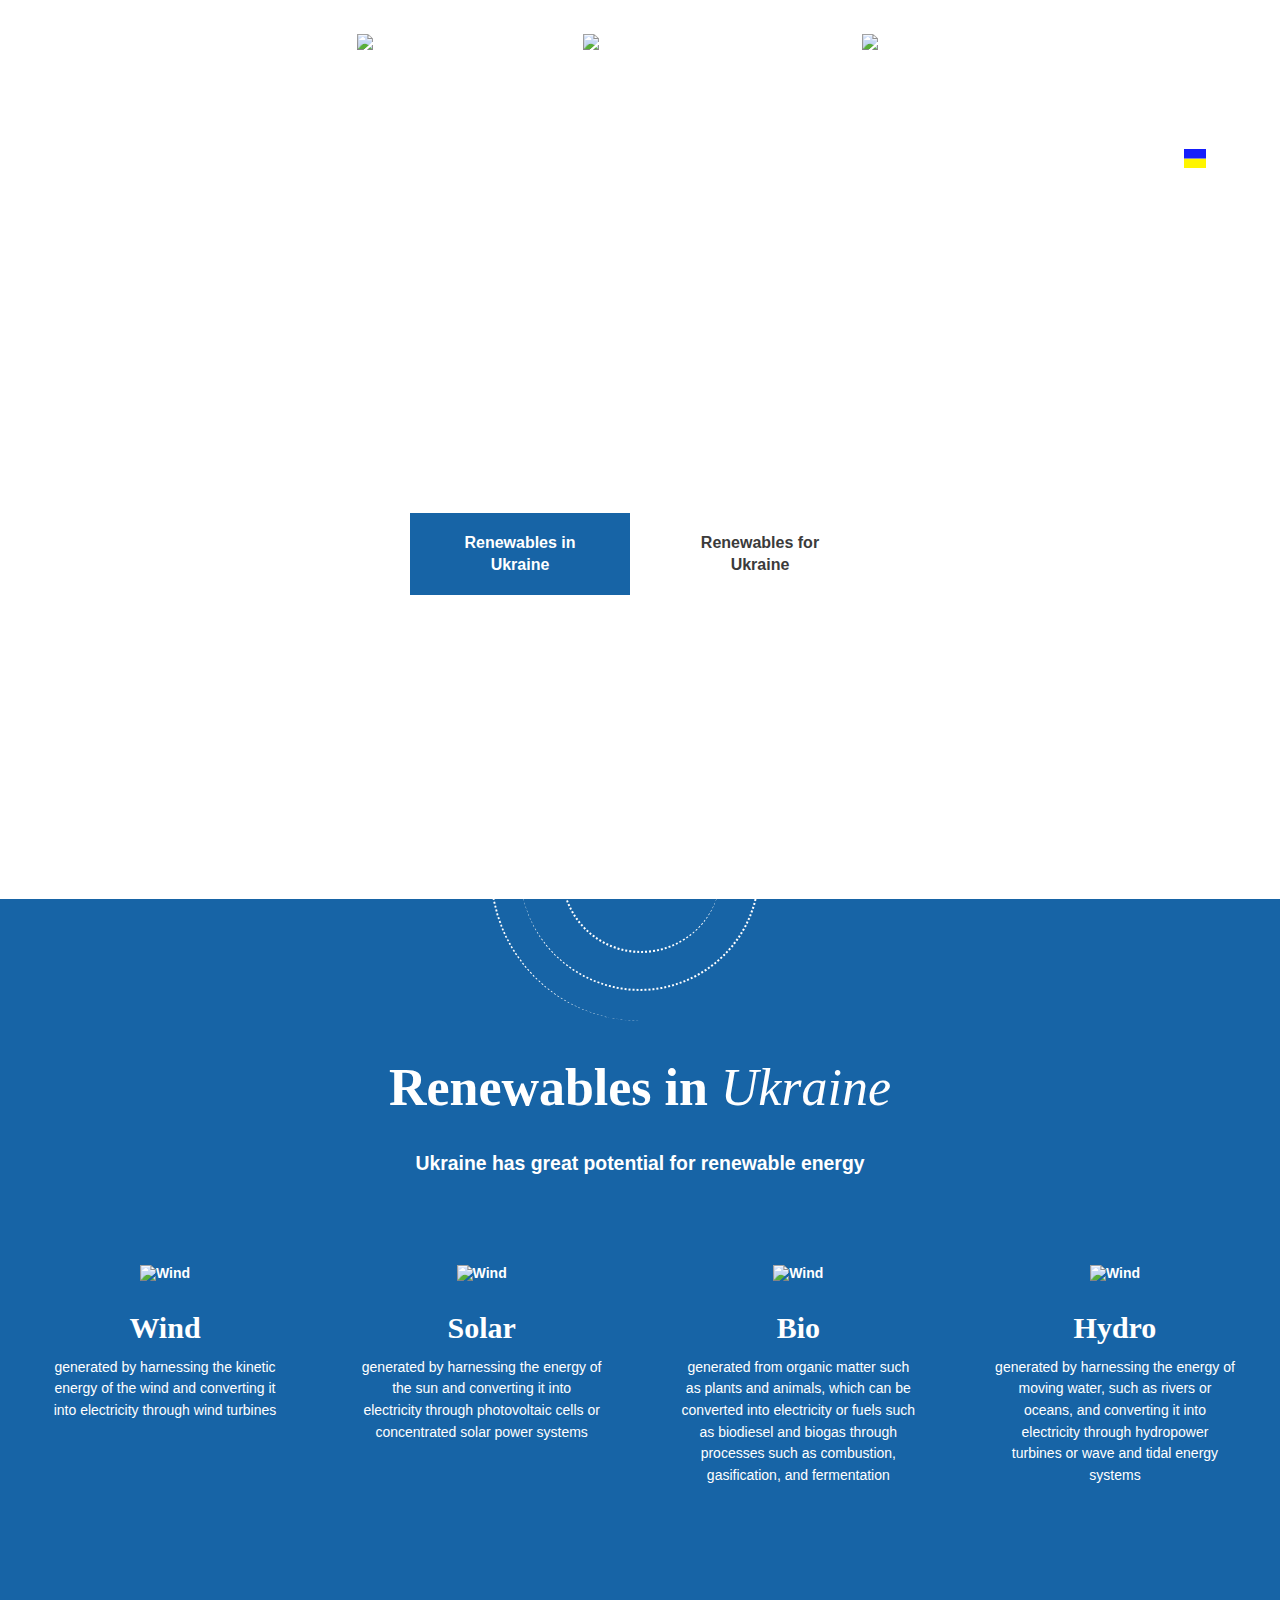
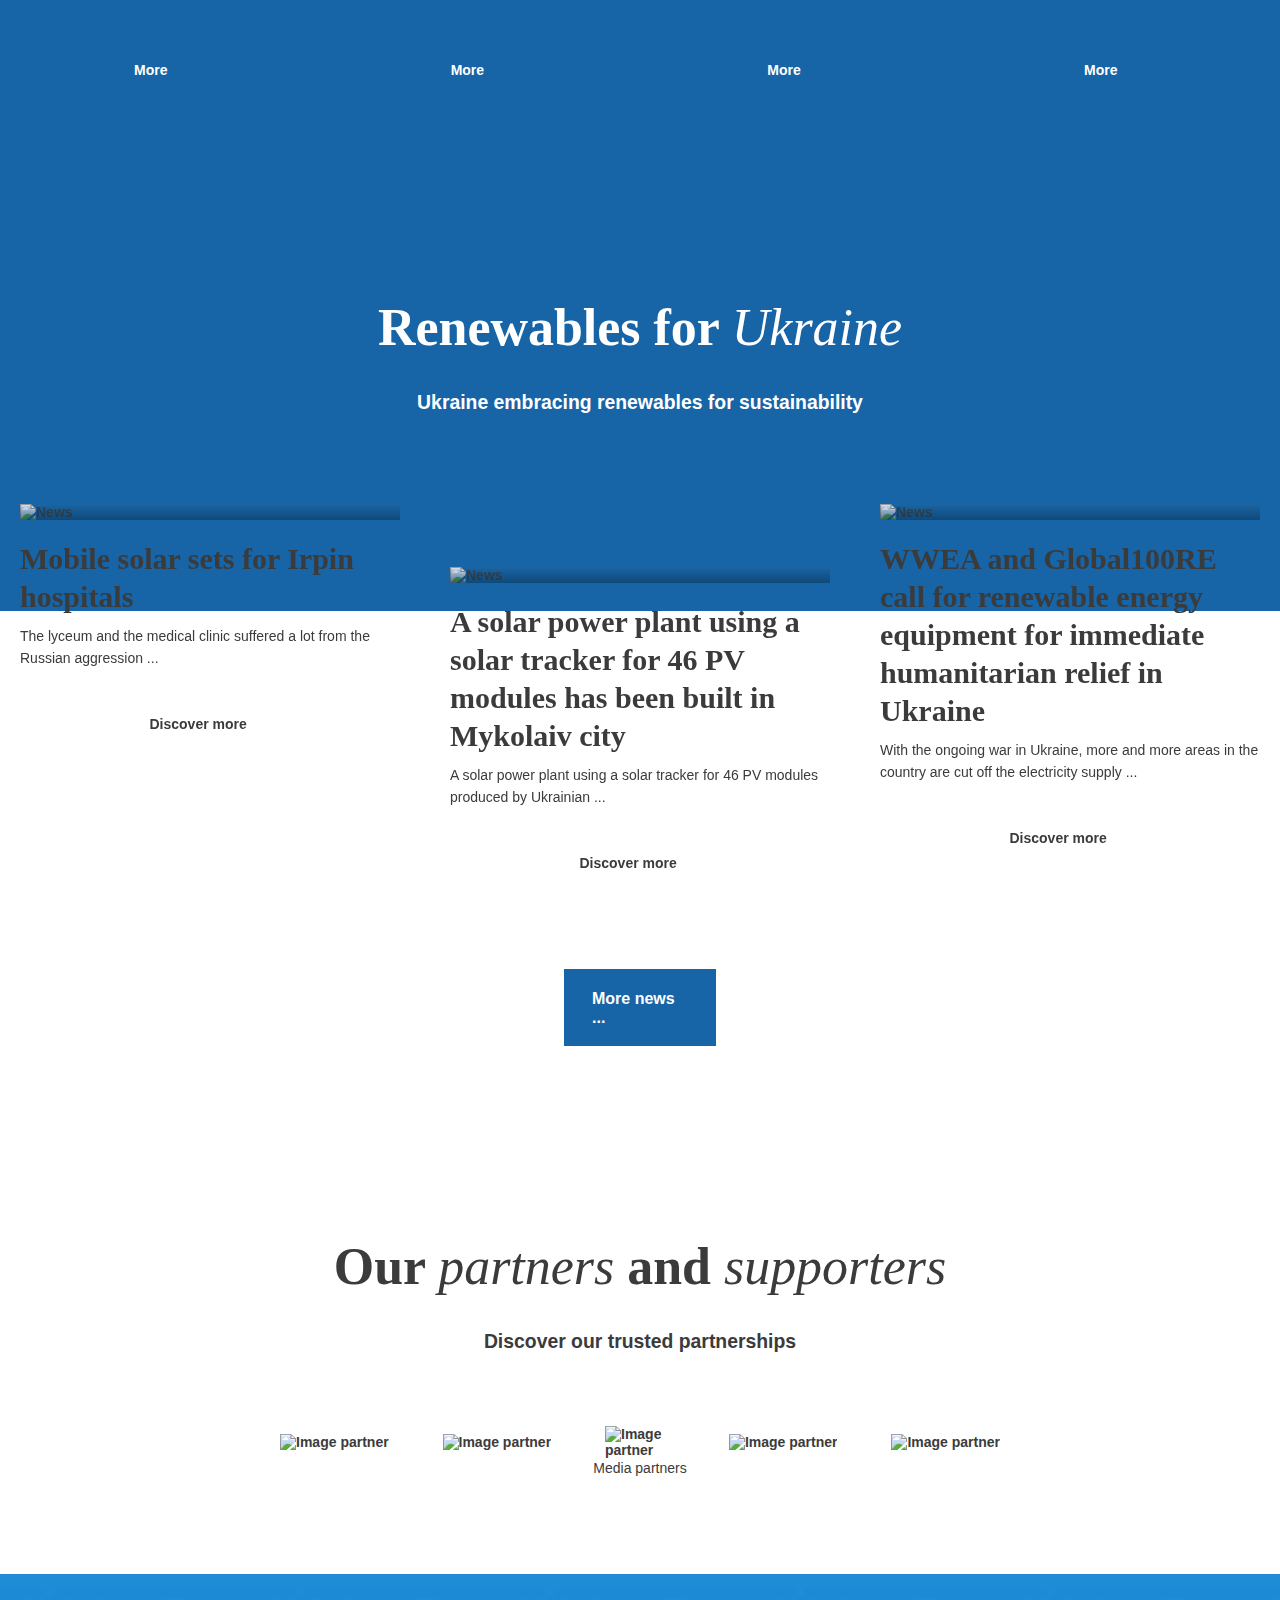
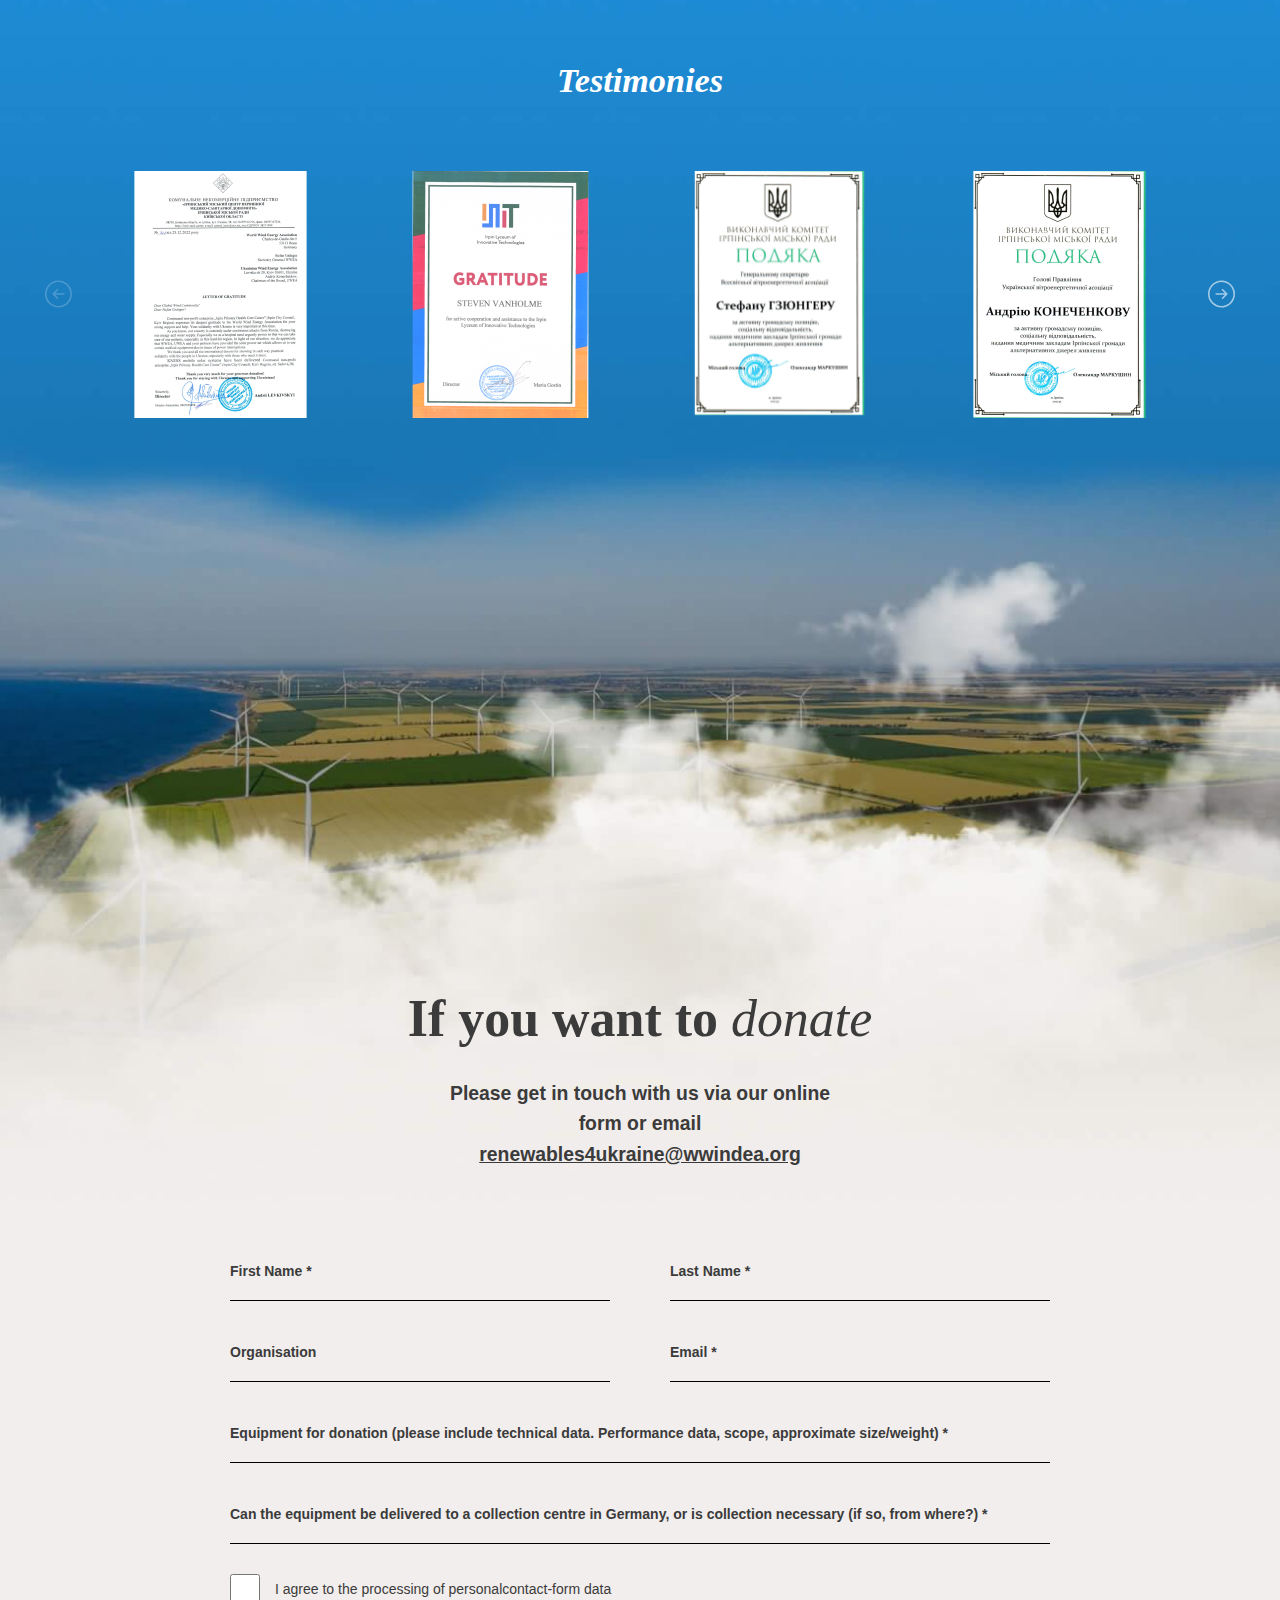
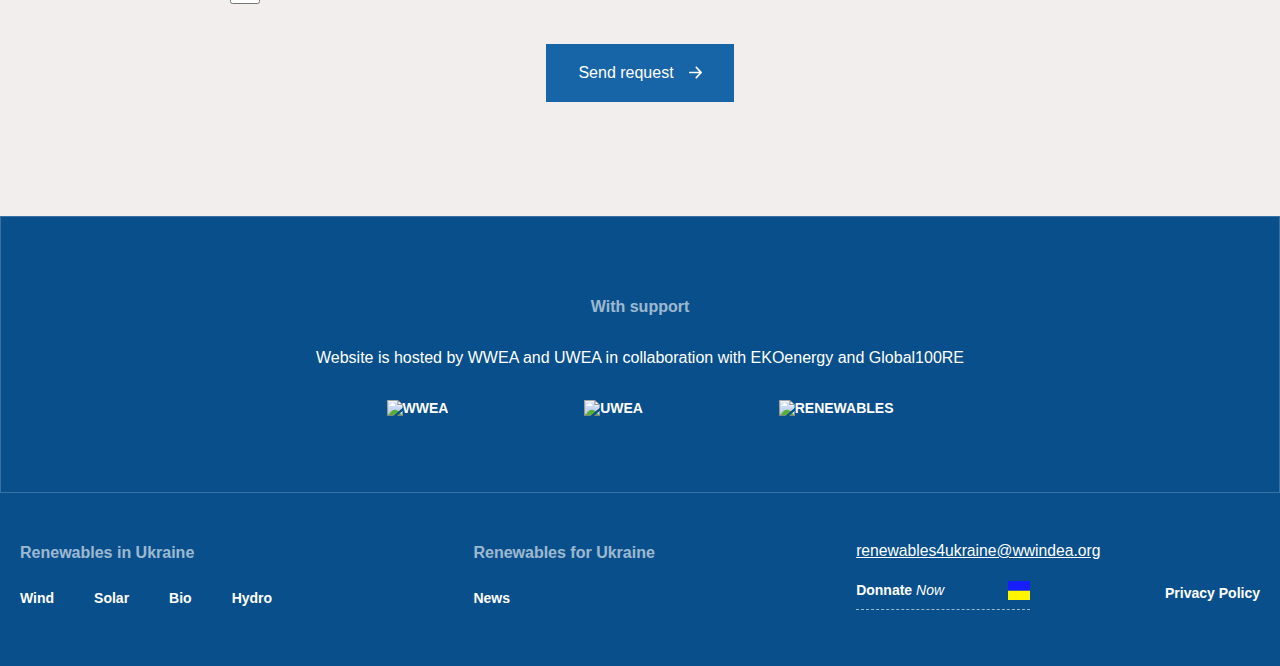
==== commit b6d4113f: "new build, new edits" ====
--- a/index.html
+++ b/index.html
@@ -1,85 +1,150 @@
 <!DOCTYPE html>
 <html lang="en">
-
 <head>
-	<meta charset="UTF-8">
-	<meta http-equiv="X-UA-Compatible" content="IE=edge">
-	<meta name="viewport" content="width=device-width, initial-scale=1.0">
-	<meta name="description" content="Renewable energy in Ukraine is becoming increasingly important">
-	<link rel="stylesheet" href="https://cdn.jsdelivr.net/npm/swiper@9/swiper-bundle.min.css?_v=20230503135206">
-	<link rel="stylesheet" href="css/style.min.css?_v=20230503135206">
-	<title>#Renewables4Ukraine</title>
+   <meta charset="UTF-8">
+   <meta http-equiv="X-UA-Compatible" content="IE=edge">
+   <meta name="viewport" content="width=device-width, initial-scale=1.0">
+   <meta name="description" content="Renewable energy in Ukraine is becoming increasingly important">
+   <link rel="stylesheet" href="https://cdn.jsdelivr.net/npm/swiper@9/swiper-bundle.min.css?_v=20230515163603">
+   <link rel="stylesheet" href="css/style.min.css?_v=20230515163603">
+   <title>#Renewables4Ukraine</title>
 </head>
 
 <body>
 	<div class="wrapper">
-		<header class="header home" id="header">
-			<div class="container">
-				<div class="header__body">
-					<a class="header__logo" href="#">#Renewables4Ukraine</a>
-					<div class="header__menu menu">
-						<div class="menu__dashed">
-							<div class="menu__icon">
-								<span></span>
-							</div>
-						</div>
-						<nav class="menu__body">
-							<ul class="menu__list">
-								<li><a data-goto=".page__section-1" class="menu__link data-goto">Renewables in Ukraine</a></li>
-								<li><a data-goto=".page__section-2" class="menu__link data-goto">Renewables for Ukraine</a></li>
-							</ul>
-
-							<div class="header__language">
-								<div class="header__language-block">
-									<div class="header__language-box">EN</div>
-									<svg class="header__language-img" width="14" height="8" viewBox="0 0 14 8"
-										xmlns="http://www.w3.org/2000/svg">
-										<path fill-rule="evenodd" clip-rule="evenodd"
-											d="M0.645917 0.645917C0.692363 0.599354 0.747539 0.562411 0.808284 0.537204C0.869029 0.511998 0.93415 0.499023 0.999917 0.499023C1.06568 0.499023 1.13081 0.511998 1.19155 0.537204C1.2523 0.562411 1.30747 0.599354 1.35392 0.645917L6.99992 6.29292L12.6459 0.645917C12.6924 0.599429 12.7476 0.562553 12.8083 0.537394C12.8691 0.512234 12.9342 0.499285 12.9999 0.499285C13.0657 0.499285 13.1308 0.512234 13.1915 0.537394C13.2522 0.562553 13.3074 0.599429 13.3539 0.645917C13.4004 0.692405 13.4373 0.747594 13.4624 0.808333C13.4876 0.869073 13.5005 0.934173 13.5005 0.999917C13.5005 1.06566 13.4876 1.13076 13.4624 1.1915C13.4373 1.25224 13.4004 1.30743 13.3539 1.35392L7.35392 7.35392C7.30747 7.40048 7.2523 7.43742 7.19155 7.46263C7.13081 7.48784 7.06568 7.50081 6.99992 7.50081C6.93415 7.50081 6.86903 7.48784 6.80828 7.46263C6.74754 7.43742 6.69236 7.40048 6.64592 7.35392L0.645917 1.35392C0.599354 1.30747 0.562411 1.2523 0.537205 1.19155C0.511998 1.13081 0.499023 1.06568 0.499023 0.999917C0.499023 0.93415 0.511998 0.869028 0.537205 0.808283C0.562411 0.747538 0.599354 0.692363 0.645917 0.645917Z" />
-									</svg>
-								</div>
-
-								<ul class="header__language-list">
-									<li class="header__language-item" data-lang="EN">EN</li>
-									<li class="header__language-item" data-lang="UA">UA</li>
-								</ul>
-							</div>
-						</nav>
-					</div>
-				</div>
-			</div>
-		</header>
+<header class="header home" id="header">
+   <div class="container">
+      <div class="header__body">
+         <div class="header__left">
+            <div class="menu__icon">
+               <span></span>
+            </div>
+            <a class="header__logo" href="#">#Renewables<span>4Ukraine</span></a>
+            <ul class="header__link">
+               <li><a data-goto=".page__section-1" class="menu__link data-goto" href="#">Renewables in Ukraine</a></li>
+               <li><a data-goto=".page__section-2" class="menu__link data-goto" href="#">Renewables for Ukraine</a></li>
+            </ul>
+         </div>
+
+         <div class="header__images">
+            <img src="img/home/screen/img-1.png" alt="WWEA">
+            <img src="img/home/screen/img-2.png" alt="RENEWABLES">
+            <img src="img/home/screen/img-3.png" alt="UWEA">
+         </div>
+
+         <div class="header__right">
+            <a class="header__donnate donnate popup-link" href="#popup">
+               <p><span>Donnate</span> Now</p>
+               <img src="img/ukraine.svg" alt="Flag">
+            </a>
+            <div class="header__language">
+               <div class="header__language-block">
+                  <div class="header__language-box">EN</div>
+                  <svg class="header__language-img" width="14" height="8" viewBox="0 0 14 8" xmlns="http://www.w3.org/2000/svg">
+                     <path fill-rule="evenodd" clip-rule="evenodd" d="M0.645917 0.645917C0.692363 0.599354 0.747539 0.562411 0.808284 0.537204C0.869029 0.511998 0.93415 0.499023 0.999917 0.499023C1.06568 0.499023 1.13081 0.511998 1.19155 0.537204C1.2523 0.562411 1.30747 0.599354 1.35392 0.645917L6.99992 6.29292L12.6459 0.645917C12.6924 0.599429 12.7476 0.562553 12.8083 0.537394C12.8691 0.512234 12.9342 0.499285 12.9999 0.499285C13.0657 0.499285 13.1308 0.512234 13.1915 0.537394C13.2522 0.562553 13.3074 0.599429 13.3539 0.645917C13.4004 0.692405 13.4373 0.747594 13.4624 0.808333C13.4876 0.869073 13.5005 0.934173 13.5005 0.999917C13.5005 1.06566 13.4876 1.13076 13.4624 1.1915C13.4373 1.25224 13.4004 1.30743 13.3539 1.35392L7.35392 7.35392C7.30747 7.40048 7.2523 7.43742 7.19155 7.46263C7.13081 7.48784 7.06568 7.50081 6.99992 7.50081C6.93415 7.50081 6.86903 7.48784 6.80828 7.46263C6.74754 7.43742 6.69236 7.40048 6.64592 7.35392L0.645917 1.35392C0.599354 1.30747 0.562411 1.2523 0.537205 1.19155C0.511998 1.13081 0.499023 1.06568 0.499023 0.999917C0.499023 0.93415 0.511998 0.869028 0.537205 0.808283C0.562411 0.747538 0.599354 0.692363 0.645917 0.645917Z"/>
+                  </svg>
+               </div>
+              
+               <ul class="header__language-list">
+                  <li class="header__language-item" data-lang="EN">EN</li>
+                  <li class="header__language-item" data-lang="UA">UA</li>
+               </ul>
+            </div>
+         </div>
+         
+         <div class="header__menu menu">
+            <nav class="menu__body" id="menu-body">
+               <div class="container">
+                  <div class="menu__wrapper">
+                     <ul class="menu__list">
+                        <li><a class="menu__link" href="#">Home Page</a></li>
+                        <li><a data-goto=".page__section-1" class="menu__link data-goto" href="#">Renewables in Ukraine</a></li>
+                        <ul class="menu__sub-list">
+                           <li><a class="menu__sub-link" href="#">Wind</a></li>
+                           <li><a class="menu__sub-link" href="#">Solar</a></li>
+                           <li><a class="menu__sub-link" href="#">Bio</a></li>
+                           <li><a class="menu__sub-link" href="#">Hydro</a></li>
+                        </ul>
+                        <li><a data-goto=".page__section-2" class="menu__link data-goto" href="#">Renewables for Ukraine</a></li>
+                        <ul class="menu__sub-list">
+                           <li><a class="menu__sub-link" href="#">News</a></li>
+                        </ul>
+                     </ul>
+                     <a class="menu__donnate donnate-now popup-link" href="#popup">
+                        <p><span>Donnate</span> Now</p>
+                        <img src="img/ukraine.svg" alt="Flag">
+                     </a>
+                     <div class="menu__questions">
+                        <p>Do have any questions? Send a request, please, to  Please, send request to</p>
+                        <a href="mailto:renewables4ukraine@wwindea.org">renewables4ukraine@wwindea.org</a>
+                     </div>
+                  </div>
+               </div>
+               
+               
+            </nav>
+         </div>
+      </div>
+   </div>
+</header>
+
+
+<div id="popup" class="popup">
+   <div class="popup__body">
+      <div class="popup__content">
+         <a class="popup__close close-popup" href="#">
+            <svg width="26" height="26" viewBox="0 0 26 26" fill="none" xmlns="http://www.w3.org/2000/svg">
+               <path d="M17.28 9.28L13.81 12.75L17.28 16.22C17.3537 16.2887 17.4128 16.3715 17.4538 16.4635C17.4948 16.5555 17.5168 16.6548 17.5186 16.7555C17.5204 16.8562 17.5018 16.9562 17.4641 17.0496C17.4264 17.143 17.3703 17.2278 17.299 17.299C17.2278 17.3703 17.143 17.4264 17.0496 17.4641C16.9562 17.5018 16.8562 17.5204 16.7555 17.5186C16.6548 17.5168 16.5555 17.4948 16.4635 17.4538C16.3715 17.4128 16.2887 17.3537 16.22 17.28L12.75 13.81L9.28001 17.28C9.13783 17.4125 8.94978 17.4846 8.75548 17.4812C8.56118 17.4777 8.3758 17.399 8.23838 17.2616C8.10097 17.1242 8.02226 16.9388 8.01883 16.7445C8.0154 16.5502 8.08753 16.3622 8.22001 16.22L11.69 12.75L8.22001 9.28C8.08753 9.13782 8.0154 8.94978 8.01883 8.75548C8.02226 8.56118 8.10097 8.37579 8.23838 8.23838C8.3758 8.10097 8.56118 8.02225 8.75548 8.01882C8.94978 8.0154 9.13783 8.08752 9.28001 8.22L12.75 11.69L16.22 8.22C16.3622 8.08752 16.5502 8.0154 16.7445 8.01882C16.9388 8.02225 17.1242 8.10097 17.2616 8.23838C17.399 8.37579 17.4778 8.56118 17.4812 8.75548C17.4846 8.94978 17.4125 9.13782 17.28 9.28ZM25.5 12.75C25.5 15.2717 24.7522 17.7368 23.3512 19.8335C21.9503 21.9302 19.959 23.5644 17.6292 24.5295C15.2995 25.4945 12.7359 25.747 10.2626 25.255C7.78935 24.7631 5.51751 23.5487 3.73439 21.7656C1.95127 19.9825 0.736955 17.7107 0.244993 15.2374C-0.246968 12.7641 0.00552416 10.2005 0.970541 7.87079C1.93556 5.54103 3.56976 3.54975 5.66648 2.14876C7.76321 0.747774 10.2283 0 12.75 0C16.1303 0.00396981 19.371 1.34854 21.7612 3.73877C24.1515 6.129 25.496 9.36971 25.5 12.75ZM24 12.75C24 10.525 23.3402 8.34989 22.104 6.49984C20.8679 4.64978 19.1109 3.20784 17.0552 2.35636C14.9995 1.50487 12.7375 1.28208 10.5552 1.71617C8.37295 2.15025 6.3684 3.22171 4.79505 4.79505C3.22171 6.36839 2.15025 8.37295 1.71617 10.5552C1.28209 12.7375 1.50488 14.9995 2.35636 17.0552C3.20785 19.1109 4.64979 20.8679 6.49984 22.104C8.34989 23.3402 10.525 24 12.75 24C15.7327 23.9967 18.5922 22.8104 20.7013 20.7013C22.8104 18.5922 23.9967 15.7327 24 12.75Z"/>
+            </svg>
+         </a>
+         <div class="popup__white">
+            <h4 class="popup__title">Renewable Energy Equipment</h4>
+            <p class="popup__text">
+               If you want to donate renewable energy equipment, please get in touch with us via our online form or write us an email at <a href="mailto:renewables4ukraine@wwindea.org">renewables4ukraine@wwindea.org</a>
+            </p>
+            <button data-goto=".page__section-contact" class="popup__btn data-goto">Send Request</button>
+         </div>
+         <div class="popup__blue">
+            <h4 class="popup__title">Financial donations</h4>
+            <p class="popup__small-text">
+               Financial donations are also welcome and will be used to purchase such equipment. <br>
+               Please indicate renewables4ukraine:
+            </p>
+            <p class="popup__text">
+               Via bank transfer: DE27430609670034012800, GLS Gemeinbank eG, 44774 <br>
+               Bochum, Germany, Account holder: WWEA eV
+            </p>
+            <a class="popup__text link" href="#">Via PayPal or Creditcard click here</a>
+            <p class="popup__copyright">
+               For financial donations, WWEA can provide an official donation receipt which may reduce tax debts in some countries.
+            </p>
+         </div>
+      </div>
+   </div>
+</div>
 		<main class="main">
 
 			<section class="screen">
 				<div class="screen__parallax parallax"></div>
 				<div class="container">
 					<div class="screen__wrapper">
-						<div class="header__language screen-lang">
-							<div class="header__language-block">
-								<div class="header__language-box">EN</div>
-								<svg class="header__language-img" width="14" height="8" viewBox="0 0 14 8"
-									xmlns="http://www.w3.org/2000/svg">
-									<path fill-rule="evenodd" clip-rule="evenodd"
-										d="M0.645917 0.645917C0.692363 0.599354 0.747539 0.562411 0.808284 0.537204C0.869029 0.511998 0.93415 0.499023 0.999917 0.499023C1.06568 0.499023 1.13081 0.511998 1.19155 0.537204C1.2523 0.562411 1.30747 0.599354 1.35392 0.645917L6.99992 6.29292L12.6459 0.645917C12.6924 0.599429 12.7476 0.562553 12.8083 0.537394C12.8691 0.512234 12.9342 0.499285 12.9999 0.499285C13.0657 0.499285 13.1308 0.512234 13.1915 0.537394C13.2522 0.562553 13.3074 0.599429 13.3539 0.645917C13.4004 0.692405 13.4373 0.747594 13.4624 0.808333C13.4876 0.869073 13.5005 0.934173 13.5005 0.999917C13.5005 1.06566 13.4876 1.13076 13.4624 1.1915C13.4373 1.25224 13.4004 1.30743 13.3539 1.35392L7.35392 7.35392C7.30747 7.40048 7.2523 7.43742 7.19155 7.46263C7.13081 7.48784 7.06568 7.50081 6.99992 7.50081C6.93415 7.50081 6.86903 7.48784 6.80828 7.46263C6.74754 7.43742 6.69236 7.40048 6.64592 7.35392L0.645917 1.35392C0.599354 1.30747 0.562411 1.2523 0.537205 1.19155C0.511998 1.13081 0.499023 1.06568 0.499023 0.999917C0.499023 0.93415 0.511998 0.869028 0.537205 0.808283C0.562411 0.747538 0.599354 0.692363 0.645917 0.645917Z" />
-								</svg>
-							</div>
-							<ul class="header__language-list">
-								<li class="header__language-item" data-lang="EN">EN</li>
-								<li class="header__language-item" data-lang="UA">UA</li>
-							</ul>
+						<div class="screen__holder">
+							<div class="header__images">
+								<img src="img/home/screen/img-1.png" alt="WWEA">
+								<img src="img/home/screen/img-2.png" alt="RENEWABLES">
+								<img src="img/home/screen/img-3.png" alt="UWEA">
+							</div>
+							<a class="donnate-now popup-link" href="#popup">
+								<p><span>Donnate</span> Now</p>
+								<img src="img/ukraine.svg" alt="Flag">
+							</a>
 						</div>
 						<div class="container-small">
 							<div class="screen__body">
-								<div class="screen__images">
-									<img src="img/home/screen/img-1.png" alt="WWEA">
-									<img src="img/home/screen/img-2.png" alt="RENEWABLES">
-									<img src="img/home/screen/img-3.png" alt="UWEA">
-								</div>
 								<div class="screen__box">
+									<h1 class="screen__title">#Renewables<br>4<span>Ukraine</span></h1>
 									<p class="screen__text">Renewable energy in Ukraine is <br> becoming increasingly important
 									</p>
-									<h1 class="screen__title">#Renewables<br>4<span>Ukraine</span></h1>
 									<div class="screen__buttons">
 										<a data-goto=".page__section-1"
 											class="screen__btn blue button button--hyperion data-goto">
@@ -91,8 +156,10 @@
 										</a>
 									</div>
 								</div>
-								<div class="screen__scroll" href="#">
-									<span>Scroll <br> Down</span>
+								<div class="screen__block">
+									<div class="screen__scroll" href="#">
+										<span>Scroll <br> Down</span>
+									</div>
 								</div>
 							</div>
 						</div>
@@ -102,10 +169,10 @@
 
 			<section class="sheets page__section-1 white">
 				<div class="container">
+					<h2 class="sheets__title title">Renewables in <span>Ukraine</span></h2>
 					<h5 class="sheets__subtitle sub-title">
 						Ukraine has great potential for renewable energy
 					</h5>
-					<h2 class="sheets__title title">Renewables in <span>Ukraine</span></h2>
 					<div class="sheets__body">
 						<div class="sheets__block">
 							<div class="sheets__box">
@@ -170,14 +237,14 @@
 
 			<section class="news page__section-2">
 				<div class="container">
+					<h2 class="news__title title">Renewables for <span>Ukraine</span></h2>
 					<h5 class="news__subtitle sub-title">
 						Ukraine embracing renewables for sustainability
 					</h5>
-					<h2 class="news__title title">Renewables for <span>Ukraine</span></h2>
 					<div class="news__body">
 						<div class="news__swiper swiper">
 							<div class="news__wrapper swiper-wrapper">
-								<div class="news__slide swiper-slide">
+								<article class="news__slide swiper-slide">
 									<div class="news__slide-img">
 										<img src="img/home/news/img-1.jpg" alt="News">
 										<span class="news__span white"></span>
@@ -193,8 +260,8 @@
 										<div class="news__slide-btn--descr more-btn--descr">Discover more</div>
 										<code class="btn--inner"></code>
 									</a>
-								</div>
-								<div class="news__slide swiper-slide">
+								</article>
+								<article class="news__slide swiper-slide">
 									<div class="news__slide-img">
 										<img src="img/home/news/img-2.jpg" alt="News">
 									</div>
@@ -209,8 +276,8 @@
 										<div class="news__slide-btn--descr more-btn--descr">Discover more</div>
 										<code class="btn--inner"></code>
 									</a>
-								</div>
-								<div class="news__slide swiper-slide">
+								</article>
+								<article class="news__slide swiper-slide">
 									<div class="news__slide-img">
 										<img src="img/home/news/img-3.jpg" alt="News">
 									</div>
@@ -226,7 +293,7 @@
 										<div class="news__slide-btn--descr more-btn--descr">Discover more</div>
 										<code class="btn--inner"></code>
 									</a>
-								</div>
+								</article>
 							</div>
 						</div>
 						<a class="news__button button button--hyperion" href="news-single.html">
@@ -239,8 +306,8 @@
 			<section class="partners change">
 				<div class="container">
 					<div class="partners__body">
+						<h2 class="partners__title title">Our <span>partners</span> and <span>supporters</span></h2>
 						<h5 class="partners__sub-title sub-title">Discover our trusted partnerships</h5>
-						<h2 class="partners__title title">Our <span>partners</span> and <span>supporters</span></h2>
 						<div class="partners__block">
 							<a class="partners__img" href="#">
 								<img src="img/home/partners/img-1.png" alt="Image partner">
@@ -259,37 +326,96 @@
 							</a>
 						</div>
 						<p class="partners__text main-text">Media partners</p>
-						<a class="partners__btn more-btn btn btn--cw" href="#">
-							<div class="partners__btn-descr more-btn--descr">Become a partner</div>
-							<code class="btn--inner"></code>
-						</a>
 					</div>
 				</div>
 			</section>
 
-			<section class="contact-form parallax-clouds">
+			<section class="contact-form parallax-clouds"> <!-- Видалити клас паралаксу -->
 				<div class="contact-form__container">
 					<span class="contact-form__span white"></span>
 					<span class="contact-form__span-1 white"></span>
 					<span class="contact-form__span-2 change"></span>
 					<div class="contact-form__wrapper">
-						<div class="container-small">
+						<div class="container">
+							<div class="contact-form__body-swipe">
+								<h3 class="contact-form__title-swipe">Testimonies</h3>
+								<div class="contact-form__container-swipe">
+									<div class="contact-form__swiper swiper">
+										<div class="swiper-wrapper">
+											<div class="swiper-slide">
+												<img class="contact-form__swiper-images" src="img/testimonies/doc-1.png"
+													alt="Document">
+											</div>
+											<div class="swiper-slide">
+												<img class="contact-form__swiper-images" src="img/testimonies/doc-2.png"
+													alt="Document">
+											</div>
+											<div class="swiper-slide">
+												<img class="contact-form__swiper-images" src="img/testimonies/doc-3.png"
+													alt="Document">
+											</div>
+											<div class="swiper-slide">
+												<img class="contact-form__swiper-images" src="img/testimonies/doc-4.png"
+													alt="Document">
+											</div>
+	
+											<div class="swiper-slide">
+												<img class="contact-form__swiper-images" src="img/testimonies/doc-1.png"
+													alt="Document">
+											</div>
+											<div class="swiper-slide">
+												<img class="contact-form__swiper-images" src="img/testimonies/doc-2.png"
+													alt="Document">
+											</div>
+											<div class="swiper-slide">
+												<img class="contact-form__swiper-images" src="img/testimonies/doc-3.png"
+													alt="Document">
+											</div>
+											<div class="swiper-slide">
+												<img class="contact-form__swiper-images" src="img/testimonies/doc-4.png"
+													alt="Document">
+											</div>
+										</div>
+									</div>
+									<img class="contact-form__swiper-arrow doc-prev swiper-button-prev" src="img/home/contact-form/doc-arrow.svg" alt="Arrow prev">
+									<img class="contact-form__swiper-arrow doc-next swiper-button-next" src="img/home/contact-form/doc-arrow.svg" alt="Arrow next">
+
+									<div class="popup-image">
+										<svg width="26" height="26" viewBox="0 0 26 26" fill="none" xmlns="http://www.w3.org/2000/svg">
+											<path d="M17.28 9.28L13.81 12.75L17.28 16.22C17.3537 16.2887 17.4128 16.3715 17.4538 16.4635C17.4948 16.5555 17.5168 16.6548 17.5186 16.7555C17.5204 16.8562 17.5018 16.9562 17.4641 17.0496C17.4264 17.143 17.3703 17.2278 17.299 17.299C17.2278 17.3703 17.143 17.4264 17.0496 17.4641C16.9562 17.5018 16.8562 17.5204 16.7555 17.5186C16.6548 17.5168 16.5555 17.4948 16.4635 17.4538C16.3715 17.4128 16.2887 17.3537 16.22 17.28L12.75 13.81L9.28001 17.28C9.13783 17.4125 8.94978 17.4846 8.75548 17.4812C8.56118 17.4777 8.3758 17.399 8.23838 17.2616C8.10097 17.1242 8.02226 16.9388 8.01883 16.7445C8.0154 16.5502 8.08753 16.3622 8.22001 16.22L11.69 12.75L8.22001 9.28C8.08753 9.13782 8.0154 8.94978 8.01883 8.75548C8.02226 8.56118 8.10097 8.37579 8.23838 8.23838C8.3758 8.10097 8.56118 8.02225 8.75548 8.01882C8.94978 8.0154 9.13783 8.08752 9.28001 8.22L12.75 11.69L16.22 8.22C16.3622 8.08752 16.5502 8.0154 16.7445 8.01882C16.9388 8.02225 17.1242 8.10097 17.2616 8.23838C17.399 8.37579 17.4778 8.56118 17.4812 8.75548C17.4846 8.94978 17.4125 9.13782 17.28 9.28ZM25.5 12.75C25.5 15.2717 24.7522 17.7368 23.3512 19.8335C21.9503 21.9302 19.959 23.5644 17.6292 24.5295C15.2995 25.4945 12.7359 25.747 10.2626 25.255C7.78935 24.7631 5.51751 23.5487 3.73439 21.7656C1.95127 19.9825 0.736955 17.7107 0.244993 15.2374C-0.246968 12.7641 0.00552416 10.2005 0.970541 7.87079C1.93556 5.54103 3.56976 3.54975 5.66648 2.14876C7.76321 0.747774 10.2283 0 12.75 0C16.1303 0.00396981 19.371 1.34854 21.7612 3.73877C24.1515 6.129 25.496 9.36971 25.5 12.75ZM24 12.75C24 10.525 23.3402 8.34989 22.104 6.49984C20.8679 4.64978 19.1109 3.20784 17.0552 2.35636C14.9995 1.50487 12.7375 1.28208 10.5552 1.71617C8.37295 2.15025 6.3684 3.22171 4.79505 4.79505C3.22171 6.36839 2.15025 8.37295 1.71617 10.5552C1.28209 12.7375 1.50488 14.9995 2.35636 17.0552C3.20785 19.1109 4.64979 20.8679 6.49984 22.104C8.34989 23.3402 10.525 24 12.75 24C15.7327 23.9967 18.5922 22.8104 20.7013 20.7013C22.8104 18.5922 23.9967 15.7327 24 12.75Z"/>
+										</svg>
+											
+										<img src="" alt="">
+									</div>
+								</div>
+							</div>
+						</div>
+						<div class="container-small page__section-contact">
 							<div class="contact-form__body">
-								<h5 class="contact-form__sub-title sub-title">We always aim to reply within 24 hours</h5>
 								<h2 class="contact-form__title title">
-									Have you any <span>questions?</span> <br>
-									Or perhaps a <span>business need?</span>
+									If you want to <span>donate</span>
 								</h2>
+								<h5 class="contact-form__sub-title sub-title">
+									Please get in touch with us via our online form or email <a
+										href="mailto:renewables4ukraine@wwindea.org">renewables4ukraine@wwindea.org</a>
+								</h5>
 								<form class="contact-form__connection" action="#">
 									<div class="contact-form__box">
-										<input class="contact-form__item" type="text" placeholder="Full Name*" required>
-										<input class="contact-form__item" type="email" placeholder="Email*" required>
-										<input class="contact-form__item" type="text" placeholder="Subject*" required>
+										<input class="contact-form__item" type="text" placeholder="First Name *" required>
+										<input class="contact-form__item" type="text" placeholder="Last Name *" required>
+										<input class="contact-form__item" type="text" placeholder="Organisation">
+										<input class="contact-form__item" type="email" placeholder="Email *" required>
+										<input class="contact-form__item" type="text"
+											placeholder="Equipment for donation (please include technical data. Performance data, scope, approximate size/weight) *"
+											required>
+										<input class="contact-form__item" type="text"
+											placeholder="Can the equipment be delivered to a collection centre in Germany, or is collection necessary (if so, from where?) *"
+											required>
 									</div>
 									<div class="contact-form__block">
 										<input class="contact-form__block-checkbox" type="checkbox" id="checkbox" required>
 										<label class="contact-form__block-text" for="checkbox">I agree to the processing of
-											personal
+											personalcontact-form
 											data</label>
 									</div>
 									<button class="contact-form__button button button--hyperion" type="submit">
@@ -303,62 +429,73 @@
 							</div>
 						</div>
 					</div>
-					<div class="contact-form__parallax">
+					<!-- <div class="contact-form__parallax">
 						<div class="contact-form__parallax-item">
 							<div class="contact-form__parallax-clouds"></div>
 						</div>
 						<div class="contact-form__parallax-item">
 							<div class="contact-form__parallax-bg"></div>
 						</div>
-					</div>
+					</div> -->
 				</div>
 			</section>
 
 		</main>
 		<footer class="footer">
-			<div class="footer__container">
-				<div class="container">
-					<div class="footer__body">
-						<span class="footer__item">With support</span>
-						<p class="footer__text">
-							Website is hosted by WWEA and UWEA in collaboration with EKOenergy and Global100RE
-						</p>
-						<div class="footer__images screen__images">
-							<img src="img/home/screen/img-1.png" alt="WWEA">
-							<img src="img/home/screen/img-3.png" alt="UWEA">
-							<img src="img/home/screen/img-2.png" alt="RENEWABLES">
-						</div>
-					</div>
-				</div>
-			</div>
-			<div class="footer__container">
-				<div class="container">
-					<div class="footer__wrapper">
-						<div class="footer__block">
-							<div class="footer__box">
-								<span class="footer__item">Renewables in Ukraine</span>
-								<ul class="footer__list">
-									<li><a class="footer__link" href="wind.html">Wind</a></li>
-									<li><a class="footer__link" href="solar.html">Solar</a></li>
-									<li><a class="footer__link" href="bio.html">Bio</a></li>
-									<li><a class="footer__link" href="hydro.html">Hydro</a></li>
-								</ul>
-							</div>
-							<div class="footer__box">
-								<span class="footer__item">Renewables for Ukraine</span>
-								<ul class="footer__list">
-									<li><a class="footer__link" href="news-single.html">News</a></li>
-								</ul>
-							</div>
-						</div>
-						<a class="footer__privacy" href="#">Privacy Policy</a>
-					</div>
-				</div>
-			</div>
-		</footer>
+   <div class="footer__container">
+      <div class="container">
+         <div class="footer__body">
+            <span class="footer__item">With support</span>
+            <p class="footer__text">
+               Website is hosted by WWEA and UWEA in collaboration with EKOenergy and Global100RE
+            </p>
+            <div class="footer__images header__images">
+               <img src="img/home/screen/img-1.png" alt="WWEA">
+               <img src="img/home/screen/img-3.png" alt="UWEA">
+               <img src="img/home/screen/img-2.png" alt="RENEWABLES">
+            </div>
+         </div>
+      </div>
+   </div>
+   <div class="footer__container">
+      <div class="container">
+         <div class="footer__wrapper">
+            <div class="footer__block">
+               <div class="footer__box">
+                  <span class="footer__item">Renewables in Ukraine</span>
+                  <ul class="footer__list">
+                     <li><a class="footer__link" href="wind.html">Wind</a></li>
+                     <li><a class="footer__link" href="solar.html">Solar</a></li>
+                     <li><a class="footer__link" href="bio.html">Bio</a></li>
+                     <li><a class="footer__link" href="hydro.html">Hydro</a></li>
+                  </ul>
+               </div>
+
+               <div class="footer__box">
+                  <span class="footer__item">Renewables for Ukraine</span>
+                  <ul class="footer__list">
+                     <li><a class="footer__link" href="news-single.html">News</a></li>
+                  </ul>
+               </div>
+               
+               <div class="footer__box">
+                  <a class="footer__email" href="mailto:renewables4ukraine@wwindea.org">renewables4ukraine@wwindea.org</a>
+                  <div class="footer__holder">
+                     <a class="footer__donnate donnate popup-link" href="#popup">
+                        <p><span>Donnate</span> Now</p>
+                        <img src="img/ukraine.svg" alt="Flag">
+                     </a>
+                     <a class="footer__privacy" href="#">Privacy Policy</a>
+                  </div>
+               </div>
+            </div>
+         </div>
+      </div>
+   </div>
+</footer>
 	</div>
-	<script src="https://cdn.jsdelivr.net/npm/swiper@9/swiper-bundle.min.js?_v=20230503135206"></script>
-	<script src="js/app.min.js?_v=20230503135206"></script>
+	<script src="https://cdn.jsdelivr.net/npm/swiper@9/swiper-bundle.min.js?_v=20230515163603"></script>
+<script src="js/app.min.js?_v=20230515163603"></script>
 </body>
 
 </html>--- a/css/style.min.css
+++ b/css/style.min.css
@@ -1 +1 @@
-@font-face{font-family:RobotoFlex;font-display:swap;src:url(../fonts/RobotoFlex-Regular.woff2) format("woff2"),url(../fonts/RobotoFlex-Regular.woff) format("woff");font-weight:400;font-style:normal}@font-face{font-family:Rubik;font-display:swap;src:url(../fonts/Rubik-Medium.woff2) format("woff2"),url(../fonts/Rubik-Medium.woff) format("woff");font-weight:500;font-style:normal}@font-face{font-family:Rubik;font-display:swap;src:url(../fonts/Rubik-Regular.woff2) format("woff2"),url(../fonts/Rubik-Regular.woff) format("woff");font-weight:400;font-style:normal}@font-face{font-family:SourceSerifPro;font-display:swap;src:url(../fonts/SourceSerifPro-Bold.woff2) format("woff2"),url(../fonts/SourceSerifPro-Bold.woff) format("woff");font-weight:700;font-style:normal}@font-face{font-family:SourceSerifPro;font-display:swap;src:url(../fonts/SourceSerifPro-Regular.woff2) format("woff2"),url(../fonts/SourceSerifPro-Regular.woff) format("woff");font-weight:400;font-style:normal}@font-face{font-family:SourceSerifPro;font-display:swap;src:url(../fonts/SourceSerifPro-SemiBold.woff2) format("woff2"),url(../fonts/SourceSerifPro-SemiBold.woff) format("woff");font-weight:600;font-style:normal}*{padding:0;margin:0;border:0}*,::after,::before{-webkit-box-sizing:border-box;box-sizing:border-box}:active,:focus{outline:0}a:active,a:focus{outline:0}aside,footer,header,nav{display:block}body,html{height:100%;width:100%;font-size:100%;line-height:1;font-size:14px;-ms-text-size-adjust:100%;-moz-text-size-adjust:100%;-webkit-text-size-adjust:100%}button,input,textarea{font-family:inherit}input::-ms-clear{display:none}button{cursor:pointer}button::-moz-focus-inner{padding:0;border:0}a,a:visited{text-decoration:none}a:hover{text-decoration:none}ul li{list-style:none}img{vertical-align:top}h1,h2,h3,h4,h5,h6{font-size:inherit;font-weight:inherit}a{text-decoration:none;color:inherit}body,html{height:100%}body._lock{overflow:hidden}.wrapper{display:-webkit-box;display:-ms-flexbox;display:flex;-webkit-box-orient:vertical;-webkit-box-direction:normal;-ms-flex-direction:column;flex-direction:column;min-height:100%;overflow-x:hidden}.main{-webkit-box-flex:1;-ms-flex:1 0 auto;flex:1 0 auto}.footer{-webkit-box-flex:0;-ms-flex:0 0 auto;flex:0 0 auto}.container{max-width:1270px;margin:0 auto;padding:0 15px}.container-small{max-width:850px;margin:0 auto;padding:0 15px}body{font-family:RobotoFlex,sans-serif;font-weight:600;font-size:14px;line-height:16px;color:#3b3b3b}.sub-title{font-size:20px;line-height:155%;margin-bottom:30px;text-align:center}.title{font-family:SourceSerifPro;font-weight:600;font-size:55px;line-height:69px;text-align:center}.title span{font-weight:400;font-style:italic}.main-title{font-family:SourceSerifPro;font-size:30px;line-height:38px;margin-bottom:10px}.main-text{font-weight:400;line-height:155%}.more-btn{padding:17px 6px 20px 6px;-webkit-transition:all .3s ease-in-out;-o-transition:all .3s ease-in-out;transition:all .3s ease-in-out}.more-btn:hover{padding-left:36px;padding-right:36px}.more-btn--descr{position:relative;display:-webkit-inline-box;display:-ms-inline-flexbox;display:inline-flex;-webkit-box-align:center;-ms-flex-align:center;align-items:center;gap:15px}.more-btn--descr::after{position:absolute;content:url(../img/home/sheets/arrow.svg);top:1.5px;bottom:0;right:0}.btn-1{color:#fff!important}.btn-2{color:#fff!important}.btn-3{color:#fff!important}.btn-4{color:#fff!important}.btn-5{color:#fff!important}.btn-6{color:#fff!important}.btn-7{color:#fff!important}.btn-8{color:#fff!important}.btn{display:block;position:relative;overflow:hidden}.btn .btn--inner:after,.btn .btn--inner:before,.btn:after,.btn:before{content:"";position:absolute;top:0;left:0;width:0;height:0;background-color:currentColor;-webkit-transition:.3s ease-in-out;-o-transition:.3s ease-in-out;transition:.3s ease-in-out}.btn--cw:after{top:auto;right:0;bottom:0;left:auto}.btn--cw .btn--inner:before{right:0;left:auto}.btn--cw .btn--inner:after{top:auto;bottom:0}.btn--cw:after,.btn--cw:before{width:0;height:1px}.btn--cw .btn--inner:after,.btn--cw .btn--inner:before{width:1px;height:0}.btn--cw:hover:after,.btn--cw:hover:before{width:100%}.btn--cw:hover .btn--inner:after,.btn--cw:hover .btn--inner:before{height:100%}.button{pointer-events:auto;cursor:pointer;border:none;margin:0;position:relative;display:inline-block}.button::after,.button::before{position:absolute;top:0;left:0;width:100%;height:100%}.button--hyperion{border:1px solid #1764a6;overflow:hidden;color:#fff}.button--hyperion.screen__btn{border:2px solid #1764a6}.button--hyperion.screen__btn.white{border-color:#fff}.button--hyperion span{display:block;position:relative}.button--hyperion>span{overflow:hidden}.button--hyperion>span>span{overflow:hidden}.button--hyperion:hover>span>span{-webkit-animation:MoveUpInitial .4s forwards,MoveUpEnd .4s forwards .4s;animation:MoveUpInitial .4s forwards,MoveUpEnd .4s forwards .4s}@-webkit-keyframes MoveUpInitial{to{-webkit-transform:translate3d(0,-105%,0);transform:translate3d(0,-105%,0)}}@keyframes MoveUpInitial{to{-webkit-transform:translate3d(0,-105%,0);transform:translate3d(0,-105%,0)}}@-webkit-keyframes MoveUpEnd{from{-webkit-transform:translate3d(0,100%,0);transform:translate3d(0,100%,0)}to{-webkit-transform:translate3d(0,0,0);transform:translate3d(0,0,0)}}@keyframes MoveUpEnd{from{-webkit-transform:translate3d(0,100%,0);transform:translate3d(0,100%,0)}to{-webkit-transform:translate3d(0,0,0);transform:translate3d(0,0,0)}}.button--hyperion::before{content:"";background:#1764a6;-webkit-transition:-webkit-transform .6s cubic-bezier(.7,0,.2,1);transition:-webkit-transform .6s cubic-bezier(.7,0,.2,1);-o-transition:transform .6s cubic-bezier(.7,0,.2,1);transition:transform .6s cubic-bezier(.7,0,.2,1);transition:transform .6s cubic-bezier(.7,0,.2,1),-webkit-transform .6s cubic-bezier(.7,0,.2,1);-webkit-transform-origin:100% 50%;-ms-transform-origin:100% 50%;transform-origin:100% 50%}.button--hyperion:hover::before{-webkit-transform:scale3d(0,1,1);transform:scale3d(0,1,1);-webkit-transform-origin:0 50%;-ms-transform-origin:0 50%;transform-origin:0 50%}.header{position:absolute;top:0;left:0;width:100%;z-index:10;background-color:transparent;color:#fff}.header.home{display:none}.header__body{min-height:92px;display:-webkit-box;display:-ms-flexbox;display:flex;-webkit-box-align:center;-ms-flex-align:center;align-items:center;-webkit-box-pack:justify;-ms-flex-pack:justify;justify-content:space-between;padding-bottom:12px;-webkit-transition:all .3s ease-in-out;-o-transition:all .3s ease-in-out;transition:all .3s ease-in-out}.header__logo{position:relative;z-index:5;font-family:SourceSerifPro;font-size:30px;line-height:38px}.header__language{position:relative;padding:10px 0 10px 10px}.header__language:hover .header__language-list{display:block}.header__language-block{display:-webkit-box;display:-ms-flexbox;display:flex;-webkit-box-align:center;-ms-flex-align:center;align-items:center;-webkit-column-gap:8px;-moz-column-gap:8px;column-gap:8px;width:51px}.header__language-list{position:absolute;top:100%;left:0;z-index:1;display:none}.header__language-item{display:block;padding:10px;cursor:pointer}.header__language-item:first-child{display:none}.header__language-item:hover{text-decoration:underline}.header__language-img path{fill:#fff}.menu__icon{display:none}.menu__body{display:-webkit-box;display:-ms-flexbox;display:flex;-webkit-box-align:center;-ms-flex-align:center;align-items:center;-webkit-box-pack:justify;-ms-flex-pack:justify;justify-content:space-between;-webkit-column-gap:367px;-moz-column-gap:367px;column-gap:367px}.menu__list{display:-webkit-box;display:-ms-flexbox;display:flex;-webkit-box-align:center;-ms-flex-align:center;align-items:center;font-size:16px;line-height:19px;-webkit-column-gap:40px;-moz-column-gap:40px;column-gap:40px;margin-right:40px}.menu__link{padding-bottom:2px;border-bottom:1px solid transparent;-webkit-transition:all .3s ease-in-out;-o-transition:all .3s ease-in-out;transition:all .3s ease-in-out;cursor:pointer}.menu__link:hover{border-color:#fff}.footer{background-color:#084f8b;color:#fff}.footer__container:not(:last-child){border:1px solid rgba(255,255,255,.2)}.footer__body{display:-webkit-box;display:-ms-flexbox;display:flex;-webkit-box-orient:vertical;-webkit-box-direction:normal;-ms-flex-direction:column;flex-direction:column;-webkit-box-align:center;-ms-flex-align:center;align-items:center;-webkit-box-pack:center;-ms-flex-pack:center;justify-content:center;padding-top:80px;padding-bottom:78px}.footer__item{font-size:16px;line-height:19px;opacity:.6}.footer__text{font-weight:400;font-size:16px;line-height:155%;margin:30px 0;text-align:center}.footer__images{max-width:507px!important;margin-top:0!important}.footer__wrapper{display:-webkit-box;display:-ms-flexbox;display:flex;-webkit-box-align:end;-ms-flex-align:end;align-items:flex-end;-webkit-box-pack:justify;-ms-flex-pack:justify;justify-content:space-between;padding-top:44px;padding-bottom:54px;gap:40px}.footer__block{display:-webkit-box;display:-ms-flexbox;display:flex;-webkit-box-align:center;-ms-flex-align:center;align-items:center}.footer__box:first-child{margin-right:173px}.footer__list{display:-webkit-box;display:-ms-flexbox;display:flex;-webkit-box-align:center;-ms-flex-align:center;align-items:center;-webkit-column-gap:40px;-moz-column-gap:40px;column-gap:40px;margin-top:30px}.footer__link,.footer__privacy{padding-bottom:2px;border-bottom:1px solid transparent;-webkit-transition:all .3s ease-in-out;-o-transition:all .3s ease-in-out;transition:all .3s ease-in-out}.footer__link:hover,.footer__privacy:hover{border-color:#fff}.screen{color:#fff;margin-bottom:-1px;width:100%;height:100vh;overflow:hidden}.screen__parallax{width:110%;height:110%;background-image:url(../img/home/screen/screen-bg.jpg);background-repeat:no-repeat;background-size:cover;position:relative;overflow:hidden}.screen__body{display:-webkit-box;display:-ms-flexbox;display:flex;-webkit-box-orient:vertical;-webkit-box-direction:normal;-ms-flex-direction:column;flex-direction:column;-webkit-box-align:center;-ms-flex-align:center;align-items:center;-webkit-box-pack:justify;-ms-flex-pack:justify;justify-content:space-between;height:100.1vh}.screen__images{display:-webkit-box;display:-ms-flexbox;display:flex;-webkit-box-align:center;-ms-flex-align:center;align-items:center;-webkit-box-pack:justify;-ms-flex-pack:justify;justify-content:space-between;max-width:564px;width:100%;margin-top:28px}.screen__images img{-o-object-fit:cover;object-fit:cover;-o-object-position:center;object-position:center}.screen__images img:nth-child(1){max-width:87.4px}.screen__images img:nth-child(2){max-width:162px}.screen__images img:nth-child(3){max-width:192px}.screen__box{text-align:center;margin-bottom:-200px}.screen__text{font-size:20px;line-height:155%;margin-bottom:30px}.screen__text br{display:none}.screen__title{font-family:SourceSerifPro;font-size:80px;line-height:100px;margin-bottom:52px}.screen__title span{font-style:italic}.screen__title br{display:none}.screen__buttons{display:-webkit-box;display:-ms-flexbox;display:flex;-webkit-box-align:center;-ms-flex-align:center;align-items:center;-webkit-box-pack:center;-ms-flex-pack:center;justify-content:center;z-index:2}.screen__btn{font-size:16px;line-height:19px;padding:17px 21px;-webkit-transition:all .6s ease-in-out;-o-transition:all .6s ease-in-out;transition:all .6s ease-in-out;max-width:220px;width:100%}.screen__btn span{pointer-events:none}.screen__btn.blue{background-color:#fff}.screen__btn.blue:hover{color:#3b3b3b}.screen__btn.white{color:#3b3b3b;background-color:#1764a6}.screen__btn.white:hover{color:#fff}.screen__btn.white.button--hyperion::before{background:#fff}.screen__btn:not(:last-child){margin-right:20px}.screen__scroll{font-weight:400;padding:90px;margin-bottom:26px;-webkit-transform:translate(0,50%);-ms-transform:translate(0,50%);transform:translate(0,50%);position:relative;width:300px;height:300px;display:-webkit-box;display:-ms-flexbox;display:flex;-webkit-box-align:center;-ms-flex-align:center;align-items:center;-webkit-box-pack:center;-ms-flex-pack:center;justify-content:center;overflow:hidden}.screen__scroll::after,.screen__scroll::before{position:absolute;content:"";border:2.5px dotted #fff;border-radius:50%;top:0;left:0;right:0;bottom:0;-webkit-animation-name:rotation-left;animation-name:rotation-left;-webkit-animation-duration:20s;animation-duration:20s;-webkit-animation-iteration-count:infinite;animation-iteration-count:infinite;-webkit-animation-timing-function:linear;animation-timing-function:linear;overflow:hidden}.screen__scroll::after{border-bottom:none;border-right:none}.screen__scroll::before{-webkit-animation-name:rotation;animation-name:rotation;width:240px;height:240px;top:10%;left:10%;border-top:none;border-left:none}.screen__scroll span{position:relative}.screen__scroll span::after{position:absolute;content:"";border:2.5px dotted #fff;border-radius:50%;width:160px;height:160px;top:-195%;left:-170%;right:0;bottom:0;-webkit-animation-name:rotation-left;animation-name:rotation-left;-webkit-animation-duration:30s;animation-duration:30s;-webkit-animation-iteration-count:infinite;animation-iteration-count:infinite;-webkit-animation-timing-function:linear;animation-timing-function:linear;border-top:none;border-right:none;overflow:hidden}@-webkit-keyframes rotation-left{0%{-webkit-transform:rotate(360deg);transform:rotate(360deg)}100%{-webkit-transform:rotate(0);transform:rotate(0)}}@keyframes rotation-left{0%{-webkit-transform:rotate(360deg);transform:rotate(360deg)}100%{-webkit-transform:rotate(0);transform:rotate(0)}}@-webkit-keyframes rotation{0%{-webkit-transform:rotate(0);transform:rotate(0)}100%{-webkit-transform:rotate(360deg);transform:rotate(360deg)}}@keyframes rotation{0%{-webkit-transform:rotate(0);transform:rotate(0)}100%{-webkit-transform:rotate(360deg);transform:rotate(360deg)}}.screen .container{position:absolute;top:0;left:0;right:0;width:100%;height:100vh}.header__language.screen-lang{position:absolute;top:0;right:10px;margin:42px 0 0 0;cursor:pointer;pointer-events:all}.sheets{padding-top:160px;padding-bottom:105px;background-color:#1764a6;color:#fff}.sheets__title{margin-bottom:92px}.sheets__body{padding:0 25px;display:-webkit-box;display:-ms-flexbox;display:flex;-webkit-box-align:center;-ms-flex-align:center;align-items:center;-webkit-box-pack:justify;-ms-flex-pack:justify;justify-content:space-between;gap:40px}.sheets__block{display:-webkit-box;display:-ms-flexbox;display:flex;-webkit-box-orient:vertical;-webkit-box-direction:normal;-ms-flex-direction:column;flex-direction:column;-webkit-box-align:center;-ms-flex-align:center;align-items:center;-webkit-box-pack:justify;-ms-flex-pack:justify;justify-content:space-between;max-width:240px;height:434px;text-align:center}.sheets__block-img{margin-bottom:28px}.sheets__button-descr{width:62px}.news{padding-top:105px;padding-bottom:100px;position:relative}.news::after{position:absolute;z-index:-1;content:"";width:100%;height:44%;top:-1px;left:0;background-color:#1764a6}.news__subtitle{color:#fff}.news__title{margin-bottom:72px;color:#fff}.news__swiper{margin-bottom:80px}.news__slide:nth-child(2){margin-top:63px}.news__slide-img{position:relative;margin-bottom:20px}.news__slide-img img{width:100%}.news__slide-img::after{content:"";width:100%;height:100%;position:absolute;top:0;left:0;background:-webkit-gradient(linear,left top,left bottom,from(rgba(61,108,147,.112)),to(rgba(9,52,88,.56)));background:-o-linear-gradient(top,rgba(61,108,147,.112) 0,rgba(9,52,88,.56) 100%);background:linear-gradient(180deg,rgba(61,108,147,.112) 0,rgba(9,52,88,.56) 100%)}.news__slide-text{margin-bottom:30px}.news__slide-btn{display:table;text-align:center;margin:0 auto}.news__slide-btn:hover{border-color:#3b3b3b}.news__slide-btn--descr{width:121px}.news__slide-btn--descr::after{content:url(../img/home/news/arrow.svg)!important}.news__button{font-size:16px;line-height:19px;padding:17.5px 26px;background-color:#1764a6;color:#fff;margin:0 auto;max-width:152px;width:100%;display:-webkit-box;display:-ms-flexbox;display:flex;border:2px solid transparent;-webkit-transition:all .6s ease-in-out;-o-transition:all .6s ease-in-out;transition:all .6s ease-in-out}.news__button:hover{border-color:#1764a6;background-color:#fff;color:#1764a6}.partners{padding-top:100px;padding-bottom:200px}.partners__body{display:-webkit-box;display:-ms-flexbox;display:flex;-webkit-box-orient:vertical;-webkit-box-direction:normal;-ms-flex-direction:column;flex-direction:column;-webkit-box-align:center;-ms-flex-align:center;align-items:center;-webkit-box-pack:center;-ms-flex-pack:center;justify-content:center}.partners__sub-title{margin-bottom:30px}.partners__title{font-weight:700;margin-bottom:74px}.partners__title span{font-weight:400}.partners__block{display:-webkit-box;display:-ms-flexbox;display:flex;-webkit-box-align:center;-ms-flex-align:center;align-items:center;-webkit-box-pack:center;-ms-flex-pack:center;justify-content:center;-ms-flex-wrap:wrap;flex-wrap:wrap;-webkit-column-gap:60px;-moz-column-gap:60px;column-gap:60px;row-gap:70px;max-width:838px}.partners__img:nth-child(1) img{max-width:245px}.partners__img:nth-child(2) img{max-width:174px}.partners__img:nth-child(3) img{max-width:70px}.partners__img:nth-child(4) img{max-width:169px}.partners__img:nth-child(5) img{max-width:245px}.partners__text{margin-bottom:120px;margin-bottom:120px}.partners__btn{display:-webkit-inline-box;display:-ms-inline-flexbox;display:inline-flex;border-top-color:#3b3b3b;border-bottom-color:#3b3b3b}.partners__btn:hover{border-left-color:#3b3b3b;border-right-color:#3b3b3b}.partners__btn-descr{width:154px}.partners__btn-descr::after{content:url(../img/home/partners/info.svg);top:-3.5px}.contact-form{height:1381px;overflow:hidden}.contact-form__container{position:relative;width:100%;height:100%;top:0;left:0}.contact-form__parallax{position:absolute;width:120%;height:100%;top:0;left:-10%;z-index:1;overflow:hidden}.contact-form__parallax-item{position:absolute;width:100%;height:100%;top:0;left:0}.contact-form__parallax-bg,.contact-form__parallax-clouds{position:absolute;width:100%;height:100%;left:0}.contact-form__parallax-bg{background:url(../img/home/contact-form/parallax-img.jpg) top/cover no-repeat;bottom:0;height:1381px}.contact-form__parallax-clouds{background:url(../img/home/contact-form/parallax-clouds.png) top/cover no-repeat;bottom:10%;z-index:2}.contact-form__wrapper{position:absolute;bottom:140px;left:0;right:0;z-index:2}.contact-form .container-small{width:100%}.contact-form__sub-title{margin-bottom:30px}.contact-form__title{margin-bottom:67px;font-weight:700}.contact-form__title span{font-weight:300}.contact-form__box{display:-ms-grid;display:grid;-ms-grid-columns:1fr 1fr;grid-template-columns:1fr 1fr;-webkit-column-gap:60px;-moz-column-gap:60px;column-gap:60px;row-gap:44px;margin-bottom:30px}.contact-form__item{padding-bottom:21px;background-color:transparent;border-bottom:1px solid #000}.contact-form__item:last-child{-ms-grid-column-span:2;grid-column:span 2}.contact-form__item::-webkit-input-placeholder{font-family:RobotoFlex,sans-serif;font-weight:600;font-size:14px;line-height:16px;color:#3b3b3b}.contact-form__item::-moz-placeholder{font-family:RobotoFlex,sans-serif;font-weight:600;font-size:14px;line-height:16px;color:#3b3b3b}.contact-form__item:-ms-input-placeholder{font-family:RobotoFlex,sans-serif;font-weight:600;font-size:14px;line-height:16px;color:#3b3b3b}.contact-form__item::-ms-input-placeholder{font-family:RobotoFlex,sans-serif;font-weight:600;font-size:14px;line-height:16px;color:#3b3b3b}.contact-form__item::placeholder{font-family:RobotoFlex,sans-serif;font-weight:600;font-size:14px;line-height:16px;color:#3b3b3b}.contact-form__block{display:-webkit-box;display:-ms-flexbox;display:flex;-webkit-box-align:center;-ms-flex-align:center;align-items:center;-webkit-column-gap:15px;-moz-column-gap:15px;column-gap:15px;cursor:pointer;margin-bottom:40px}.contact-form__block-checkbox{cursor:pointer;width:30px;height:30px}.contact-form__block-text{cursor:pointer;font-weight:400}.contact-form__button{padding:17px 30px 18px 30px;background-color:#1764a6;color:#fff;font-size:16px;line-height:19px;border:2px solid transparent;-webkit-transition:all .6s ease-in-out;-o-transition:all .6s ease-in-out;transition:all .6s ease-in-out;display:-webkit-box;display:-ms-flexbox;display:flex;-webkit-box-align:center;-ms-flex-align:center;align-items:center;-webkit-box-pack:center;-ms-flex-pack:center;justify-content:center;margin:0 auto;gap:15px}.contact-form__button svg{z-index:2;position:relative}.contact-form__button path{fill:#fff;-webkit-transition:all .6s ease-in-out;-o-transition:all .6s ease-in-out;transition:all .6s ease-in-out}.contact-form__button:hover{background-color:#fff;color:#1764a6;border-color:#1764a6}.contact-form__button:hover path{fill:#1764a6}.wind{background-image:url(../img/pages/wind.jpg)}.solar{background-image:url(../img/pages/solar.jpg)}.bio{background-image:url(../img/pages/bio.jpg)}.hydro{background-image:url(../img/pages/hydro.jpg)}.page-bg{background-size:cover;background-position:center;background-repeat:no-repeat;color:#fff;height:100vh}.page-bg .container{width:100%;height:100%;position:relative;display:-webkit-box;display:-ms-flexbox;display:flex;-webkit-box-pack:center;-ms-flex-pack:center;justify-content:center}.page-bg__body{display:-webkit-box;display:-ms-flexbox;display:flex;-webkit-box-orient:vertical;-webkit-box-direction:normal;-ms-flex-direction:column;flex-direction:column;-webkit-box-align:center;-ms-flex-align:center;align-items:center;-webkit-box-pack:center;-ms-flex-pack:center;justify-content:center}.page-bg__title{font-family:SourceSerifPro;text-align:center;font-size:80px;line-height:100px;margin-bottom:30px}.page-bg__sub-title{max-width:735px;width:100%;text-align:center;line-height:155%;font-size:20px}.page-bg__location{display:-webkit-box;display:-ms-flexbox;display:flex;-webkit-box-align:end;-ms-flex-align:end;align-items:flex-end;-webkit-box-pack:start;-ms-flex-pack:start;justify-content:flex-start;width:100%;gap:12px;position:absolute;left:15px;bottom:95px}.page-bg__map{font-weight:400;font-size:16px;line-height:19px}.page-bg__scroll{position:absolute;bottom:-63.75px}.information{padding-top:80px;padding-bottom:180px;color:#000}.information__body{display:-webkit-box;display:-ms-flexbox;display:flex;-webkit-box-orient:vertical;-webkit-box-direction:normal;-ms-flex-direction:column;flex-direction:column;-webkit-box-align:start;-ms-flex-align:start;align-items:flex-start;-webkit-box-pack:center;-ms-flex-pack:center;justify-content:center;gap:40px}.information__text,.information__text-bold{font-family:Rubik;line-height:155%}.information__text{font-weight:400;font-size:18px}.information__text-bold{font-weight:500;font-size:20px}.information__link{text-decoration:underline}.information__electronics,.information__windmill{max-width:100%}.sheets.pages{background-color:#f1efec;color:#3b3b3b;padding-bottom:200px}.sheets.pages .more-btn{border-top-color:#3b3b3b;border-bottom-color:#3b3b3b}.sheets.pages .more-btn:hover{border-left-color:#3b3b3b;border-right-color:#3b3b3b}.sheets.pages .more-btn--descr::after{content:url(../img/home/news/arrow.svg)}.sheets.pages .more-btn.disabled-btn{opacity:.1;pointer-events:none}.header.news-post{color:#3b3b3b}.header.news-post .menu__link:hover{border-color:#3b3b3b}.header.news-post .header__language-img path{fill:#3b3b3b}.header.news-post .menu__dashed{border-color:#3b3b3b}.header.news-post .menu__icon span,.header.news-post .menu__icon::after,.header.news-post .menu__icon::before{background-color:#3b3b3b}.news.news-post{padding-top:5px;padding-bottom:180px}.news.news-post::after{height:67%;top:auto;bottom:0;background-color:#f1efec}.news.news-post .news__title{color:#3b3b3b}.post{padding-top:132px;padding-bottom:213px;color:#000}.post__body{display:-webkit-box;display:-ms-flexbox;display:flex;-webkit-box-orient:vertical;-webkit-box-direction:normal;-ms-flex-direction:column;flex-direction:column;-webkit-box-align:center;-ms-flex-align:center;align-items:center;gap:45px}.post__title{font-family:SourceSerifPro;text-align:center;font-size:80px;line-height:100px;color-scheme:#3b3b3b}.post__breadcrumbs{display:-webkit-box;display:-ms-flexbox;display:flex;-webkit-box-align:center;-ms-flex-align:center;align-items:center}.post__breadcrumbs-link{font-weight:400;font-size:16px;line-height:155%;width:-webkit-max-content;width:-moz-max-content;width:max-content}.post__breadcrumbs-link:hover{text-decoration:underline}.post__breadcrumbs-link:first-child{position:relative;padding-right:10px}.post__breadcrumbs-link:first-child::after{display:-webkit-inline-box;display:-ms-inline-flexbox;display:inline-flex;position:absolute;content:"|";top:0;right:0}.post__breadcrumbs-link:last-child{margin-left:5px}.post__box{margin-bottom:65px;max-width:1045px;width:100%;height:526px;position:relative;display:-webkit-box;display:-ms-flexbox;display:flex;-webkit-box-pack:center;-ms-flex-pack:center;justify-content:center}.post__image-bg{width:100%;height:100%;-o-object-fit:cover;object-fit:cover;-o-object-position:center;object-position:center}.post__scroll{position:absolute;bottom:-65.49px}.post__sub-title{font-size:20px;line-height:155%;color:#3b3b3b;margin-bottom:40px}.post__image-news{max-width:100%}@media (min-width:1600px){.container{max-width:1470px}.container-small{max-width:1270px}}@media (min-width:1800px){.contact-form__parallax-clouds{bottom:0}}@media (max-width:1440px){.sub-title{font-size:calc(16px + 4 * ((100vw - 390px)/ 1050))}.sub-title{margin-bottom:calc(10px + 20 * ((100vw - 390px)/ 1050))}.title{font-size:calc(35px + 20 * ((100vw - 390px)/ 1050))}.title{line-height:calc(44px + 25 * ((100vw - 390px)/ 1050))}.menu__body{-webkit-column-gap:calc(-340px + 707 * ((100vw - 390px)/ 1050));-moz-column-gap:calc(-340px + 707 * ((100vw - 390px)/ 1050));column-gap:calc(-340px + 707 * ((100vw - 390px)/ 1050))}.footer__body{padding-bottom:calc(60px + 18 * ((100vw - 390px)/ 1050))}.footer__wrapper{padding-top:calc(60px + -16 * ((100vw - 390px)/ 1050))}.footer__wrapper{padding-bottom:calc(71px + -17 * ((100vw - 390px)/ 1050))}.footer__box:first-child{margin-right:calc(0px + 173 * ((100vw - 390px)/ 1050))}.footer__list{margin-top:calc(20px + 10 * ((100vw - 390px)/ 1050))}.screen__text{font-size:calc(16px + 4 * ((100vw - 390px)/ 1050))}.screen__text{margin-bottom:calc(20px + 10 * ((100vw - 390px)/ 1050))}.screen__title{font-size:calc(55px + 25 * ((100vw - 390px)/ 1050))}.sheets{padding-top:calc(137px + 23 * ((100vw - 390px)/ 1050))}.sheets{padding-bottom:calc(60px + 45 * ((100vw - 390px)/ 1050))}.sheets__title{margin-bottom:calc(59px + 33 * ((100vw - 390px)/ 1050))}.news{padding-top:calc(60px + 45 * ((100vw - 390px)/ 1050))}.news{padding-bottom:calc(60px + 40 * ((100vw - 390px)/ 1050))}.news__title{margin-bottom:calc(60px + 12 * ((100vw - 390px)/ 1050))}.news__swiper{margin-bottom:calc(60px + 20 * ((100vw - 390px)/ 1050))}.partners{padding-top:calc(60px + 40 * ((100vw - 390px)/ 1050))}.partners{padding-bottom:calc(125px + 75 * ((100vw - 390px)/ 1050))}.partners__sub-title{margin-bottom:calc(10px + 20 * ((100vw - 390px)/ 1050))}.partners__title{margin-bottom:calc(48px + 26 * ((100vw - 390px)/ 1050))}.partners__block{-webkit-column-gap:calc(20px + 40 * ((100vw - 390px)/ 1050));-moz-column-gap:calc(20px + 40 * ((100vw - 390px)/ 1050));column-gap:calc(20px + 40 * ((100vw - 390px)/ 1050))}.partners__block{row-gap:calc(60px + 10 * ((100vw - 390px)/ 1050))}.partners__text{margin-bottom:calc(68px + 52 * ((100vw - 390px)/ 1050))}.contact-form{height:calc(1256px + 125 * ((100vw - 390px)/ 1050))}.contact-form__parallax-bg{height:calc(1256px + 125 * ((100vw - 390px)/ 1050))}.contact-form__sub-title{margin-bottom:calc(10px + 20 * ((100vw - 390px)/ 1050))}.contact-form__title{margin-bottom:calc(20px + 47 * ((100vw - 390px)/ 1050))}.page-bg__title{font-size:calc(35px + 45 * ((100vw - 390px)/ 1050))}.page-bg__title{line-height:calc(44px + 56 * ((100vw - 390px)/ 1050))}.page-bg__title{margin-bottom:calc(20px + 10 * ((100vw - 390px)/ 1050))}.page-bg__sub-title{font-size:calc(16px + 4 * ((100vw - 390px)/ 1050))}.information{padding-top:calc(60px + 20 * ((100vw - 390px)/ 1050))}.information{padding-bottom:calc(60px + 120 * ((100vw - 390px)/ 1050))}.information__text{font-size:calc(14px + 4 * ((100vw - 390px)/ 1050))}.information__text-bold{font-size:calc(16px + 4 * ((100vw - 390px)/ 1050))}.sheets.pages{padding-bottom:calc(100px + 100 * ((100vw - 390px)/ 1050))}.news.news-post{padding-bottom:calc(80px + 100 * ((100vw - 390px)/ 1050))}.post{padding-top:calc(80px + 52 * ((100vw - 390px)/ 1050))}.post{padding-bottom:calc(100px + 113 * ((100vw - 390px)/ 1050))}.post__body{gap:calc(30px + 15 * ((100vw - 390px)/ 1050))}.post__title{font-size:calc(35px + 45 * ((100vw - 390px)/ 1050))}.post__title{line-height:calc(44px + 56 * ((100vw - 390px)/ 1050))}.post__box{margin-bottom:calc(35px + 30 * ((100vw - 390px)/ 1050))}.post__sub-title{font-size:calc(16px + 4 * ((100vw - 390px)/ 1050))}}@media (max-width:1125px){.news::after{height:36%}.news.news-post::after{height:73%}}@media (max-width:1080px){.sheets__body{display:-ms-grid;display:grid;-ms-grid-columns:1fr 1fr;grid-template-columns:1fr 1fr;margin:0 auto;row-gap:60px}.sheets__block{margin:0 auto;height:390px}.sheets__block:nth-child(3),.sheets__block:nth-child(4){height:auto}.sheets__block-text{margin-bottom:30px}}@media (max-width:1024px){.news__slide:nth-child(2){margin-top:0}}@media (max-width:900px){.header__body{min-height:51px;padding-bottom:0}.header__logo{font-size:23px;line-height:29px}.header__language{padding:5px}.menu__list{-webkit-column-gap:20px;-moz-column-gap:20px;column-gap:20px;margin-right:30px}}@media (max-width:768px){.header.home{display:block}.header__logo{-webkit-transition:all .3s ease-in-out;-o-transition:all .3s ease-in-out;transition:all .3s ease-in-out;margin-bottom:-15px}.header__language{cursor:auto}.header__language:hover .header__language-list{display:-webkit-box;display:-ms-flexbox;display:flex}.header__language-block{display:none}.header__language-list{display:-webkit-box;display:-ms-flexbox;display:flex;-webkit-box-align:center;-ms-flex-align:center;align-items:center;-webkit-box-pack:center;-ms-flex-pack:center;justify-content:center;gap:20px;position:static}.header__language-item{padding:5px}.header__language-item:first-child{display:block}.menu__icon{z-index:5;display:block;position:relative;width:18px;height:12px;cursor:pointer}.menu__body{position:fixed;top:0;left:-100%;width:100%;height:100%;background-color:rgba(74,83,86,.93);padding:200px 30px 30px 30px;-webkit-transition:left .3s ease 0s;-o-transition:left .3s ease 0s;transition:left .3s ease 0s;overflow:auto;-webkit-box-orient:vertical;-webkit-box-direction:reverse;-ms-flex-direction:column-reverse;flex-direction:column-reverse;-webkit-box-pack:end;-ms-flex-pack:end;justify-content:flex-end;gap:80px}.menu__list{-webkit-box-orient:vertical;-webkit-box-direction:normal;-ms-flex-direction:column;flex-direction:column;-webkit-box-align:start;-ms-flex-align:start;align-items:flex-start;gap:30px;margin-right:0}.menu__link{display:-webkit-inline-box;display:-ms-inline-flexbox;display:inline-flex;-webkit-box-align:center;-ms-flex-align:center;align-items:center;-webkit-box-pack:center;-ms-flex-pack:center;justify-content:center;padding:25px 0;border:2px solid #fff;min-width:280px;text-align:center}.menu__dashed{display:-webkit-box;display:-ms-flexbox;display:flex;-webkit-box-align:center;-ms-flex-align:center;align-items:center;-webkit-box-pack:center;-ms-flex-pack:center;justify-content:center;width:35px;height:35px;border:1px dashed #fff;border-radius:50%;position:relative;z-index:5;margin-bottom:-15px;-webkit-transition:all .3s ease-in-out;-o-transition:all .3s ease-in-out;transition:all .3s ease-in-out}.menu__icon span,.menu__icon::after,.menu__icon::before{left:0;position:absolute;height:10%;width:100%;-webkit-transition:all .3s ease-in-out;-o-transition:all .3s ease-in-out;transition:all .3s ease-in-out;background-color:#fff}.menu__icon::after,.menu__icon::before{content:""}.menu__icon::before{top:0}.menu__icon::after{bottom:0}.menu__icon span{top:50%;-webkit-transform:scale(1) translate(0,-50%);-ms-transform:scale(1) translate(0,-50%);transform:scale(1) translate(0,-50%)}.menu__icon._active span{-webkit-transform:scale(0) translate(0,-50%);-ms-transform:scale(0) translate(0,-50%);transform:scale(0) translate(0,-50%)}.menu__icon._active::before{top:50%;-webkit-transform:rotate(-45deg) translate(0,-50%);-ms-transform:rotate(-45deg) translate(0,-50%);transform:rotate(-45deg) translate(0,-50%)}.menu__icon._active::after{bottom:50%;-webkit-transform:rotate(45deg) translate(0,50%);-ms-transform:rotate(45deg) translate(0,50%);transform:rotate(45deg) translate(0,50%)}.menu__body._active{left:0}.menu__body::before{content:"";position:fixed;width:100%;top:0;left:0;height:51px;background-color:transparent;z-index:2}.menu__body::after{content:"";background:inherit;position:fixed;top:0;left:0;width:100%;height:51px;background-color:transparent;-webkit-transition:all .6s ease-in-out;-o-transition:all .6s ease-in-out;transition:all .6s ease-in-out;border-radius:0 0 15% 15%}.header{position:fixed}.header.active .header__logo{color:#3b3b3b}.header.active .menu__icon span,.header.active .menu__icon::after,.header.active .menu__icon::before{background-color:#3b3b3b}.header.active .menu__dashed{border-color:#3b3b3b}.footer__wrapper{-webkit-box-orient:vertical;-webkit-box-direction:normal;-ms-flex-direction:column;flex-direction:column;-webkit-box-align:center;-ms-flex-align:center;align-items:center}.footer__block{-ms-flex-pack:distribute;justify-content:space-around;width:100%}.footer__box:first-child{margin-right:0}.screen__images img:not(:last-child){margin-right:40px}.screen__images{margin-top:110px;-webkit-box-pack:center;-ms-flex-pack:center;justify-content:center}.header__language.screen-lang{display:none}.news__slide-img .news__span.white{position:absolute;bottom:25px;left:0}.news__slide-img .news__span-1.change{position:absolute;bottom:15px;left:0}.contact-form__container .contact-form__span.white{position:absolute;top:0;left:0}.contact-form__container .contact-form__span-1.white{position:absolute;top:35%;left:0}.contact-form__container .contact-form__span-2.change{position:absolute;top:40%;left:0}.header.news-post .menu__link{color:#fff}.header.news-post .header__language{color:#fff}.header.news-post .header__language-img path{fill:#fff}.post__box{height:auto}}@media (max-width:680px){.screen__box{display:-webkit-box;display:-ms-flexbox;display:flex;-webkit-box-orient:vertical;-webkit-box-direction:normal;-ms-flex-direction:column;flex-direction:column;-webkit-box-align:center;-ms-flex-align:center;align-items:center;max-width:360px;margin-bottom:-300px}.screen__text br{display:block}.screen__title br{display:block}.screen__title{line-height:69px}.screen__buttons{-webkit-box-orient:vertical;-webkit-box-direction:normal;-ms-flex-direction:column;flex-direction:column}.screen__btn:not(:last-child){margin-right:0;margin-bottom:20px}}@media (max-width:630px){.sheets__body{-ms-grid-columns:1fr;grid-template-columns:1fr}.sheets__block{height:auto;max-width:300px}}@media (max-width:600px){.screen__images img:nth-child(1){max-width:56.37px}.screen__images img:nth-child(2){max-width:104.49px}.screen__images img:nth-child(3){max-width:123.83px}}@media (max-width:550px){.menu__body{padding-top:150px}.footer__wrapper{-webkit-box-align:end;-ms-flex-align:end;align-items:flex-end;-webkit-box-orient:horizontal;-webkit-box-direction:normal;-ms-flex-direction:row;flex-direction:row;gap:0}.footer__block{-webkit-box-orient:vertical;-webkit-box-direction:normal;-ms-flex-direction:column;flex-direction:column;-webkit-box-align:start;-ms-flex-align:start;align-items:flex-start;gap:50px}.footer__privacy{min-width:90px;margin-bottom:-2px}}@media (max-width:500px){.contact-form__box{-ms-grid-columns:1fr;grid-template-columns:1fr;-ms-grid-rows:(1fr)[3];grid-template-rows:repeat(3,1fr)}.contact-form__item:last-child{grid-column:auto}}@media (max-width:450px){.screen__images img:not(:last-child){margin-right:20px}}@media (max-width:390px){.sub-title{max-width:280px;margin-left:auto;margin-right:auto}.menu__icon{width:14px;height:13px}.menu__dashed{width:31px;height:31px}.screen__images{margin-top:95px}.screen__buttons{margin-bottom:95px}.sheets__body{row-gap:80px}.sheets__block-text{margin-bottom:20px}.news__slide-img{max-width:331px}.news__slide-title{font-size:26px;line-height:33px}.partners__block{-ms-flex-pack:distribute;justify-content:space-around}.partners__img:nth-child(1) img{max-width:179px}.partners__img:nth-child(2) img{max-width:143px}.partners__img:nth-child(3) img{max-width:64px}}@media (max-width:385px){.screen__images img:not(:last-child){margin-right:5px}}@media (max-height:680px){.screen__body{height:680px}}+@charset "UTF-8";@font-face{font-family:RobotoFlex;font-display:swap;src:url(../fonts/RobotoFlex-Regular.woff2) format("woff2"),url(../fonts/RobotoFlex-Regular.woff) format("woff");font-weight:400;font-style:normal}@font-face{font-family:Rubik;font-display:swap;src:url(../fonts/Rubik-Medium.woff2) format("woff2"),url(../fonts/Rubik-Medium.woff) format("woff");font-weight:500;font-style:normal}@font-face{font-family:Rubik;font-display:swap;src:url(../fonts/Rubik-Regular.woff2) format("woff2"),url(../fonts/Rubik-Regular.woff) format("woff");font-weight:400;font-style:normal}@font-face{font-family:SourceSerifPro;font-display:swap;src:url(../fonts/SourceSerifPro-Bold.woff2) format("woff2"),url(../fonts/SourceSerifPro-Bold.woff) format("woff");font-weight:700;font-style:normal}@font-face{font-family:SourceSerifPro;font-display:swap;src:url(../fonts/SourceSerifPro-Regular.woff2) format("woff2"),url(../fonts/SourceSerifPro-Regular.woff) format("woff");font-weight:400;font-style:normal}@font-face{font-family:SourceSerifPro;font-display:swap;src:url(../fonts/SourceSerifPro-SemiBold.woff2) format("woff2"),url(../fonts/SourceSerifPro-SemiBold.woff) format("woff");font-weight:600;font-style:normal}*{padding:0;margin:0;border:0}*,::after,::before{-webkit-box-sizing:border-box;box-sizing:border-box}:active,:focus{outline:0}a:active,a:focus{outline:0}aside,footer,header,nav{display:block}body,html{height:100%;width:100%;font-size:100%;line-height:1;font-size:14px;-ms-text-size-adjust:100%;-moz-text-size-adjust:100%;-webkit-text-size-adjust:100%}button,input,textarea{font-family:inherit}input::-ms-clear{display:none}button{cursor:pointer}button::-moz-focus-inner{padding:0;border:0}a,a:visited{text-decoration:none}a:hover{text-decoration:none}ul li{list-style:none}img{vertical-align:top}h1,h2,h3,h4,h5,h6{font-size:inherit;font-weight:inherit}a{text-decoration:none;color:inherit}body,html{height:100%;position:relative}body._lock{overflow:hidden}.wrapper{display:-webkit-box;display:-ms-flexbox;display:flex;-webkit-box-orient:vertical;-webkit-box-direction:normal;-ms-flex-direction:column;flex-direction:column;min-height:100%;overflow-x:hidden}.main{-webkit-box-flex:1;-ms-flex:1 0 auto;flex:1 0 auto}.footer{-webkit-box-flex:0;-ms-flex:0 0 auto;flex:0 0 auto}.container{max-width:1270px;width:100%;margin:0 auto;padding:0 15px}.container-small{max-width:850px;width:100%;margin:0 auto;padding:0 15px}body{font-family:RobotoFlex,sans-serif;font-weight:600;font-size:14px;line-height:16px;color:#3b3b3b}.sub-title{font-size:20px;line-height:155%;text-align:center;margin-bottom:92px}.title{font-family:SourceSerifPro;font-weight:600;font-size:55px;line-height:69px;text-align:center}.title span{font-weight:400;font-style:italic}.main-title{font-family:SourceSerifPro;font-size:30px;line-height:38px;margin-bottom:10px}.main-text{font-weight:400;line-height:155%}.more-btn{padding:17px 6px 20px 6px;-webkit-transition:all .3s ease-in-out;-o-transition:all .3s ease-in-out;transition:all .3s ease-in-out}.more-btn:hover{padding-left:36px;padding-right:36px}.more-btn--descr{position:relative;display:-webkit-inline-box;display:-ms-inline-flexbox;display:inline-flex;-webkit-box-align:center;-ms-flex-align:center;align-items:center;gap:15px}.more-btn--descr::after{position:absolute;content:url(../img/home/sheets/arrow.svg);top:1.5px;bottom:0;right:0}.donnate{display:-webkit-box;display:-ms-flexbox;display:flex;-webkit-box-align:center;-ms-flex-align:center;align-items:center;gap:64px;padding-bottom:8px;border-bottom:1px dashed rgba(255,255,255,.6);-webkit-transition:all .3s ease-in-out;-o-transition:all .3s ease-in-out;transition:all .3s ease-in-out}.donnate:hover{border-style:solid}.donnate img{max-width:100%}.donnate p{font-weight:400;line-height:22px;font-style:italic;white-space:nowrap}.donnate span{font-weight:600;font-style:normal}.donnate-now{max-width:230px;width:100%;height:56px;display:-webkit-box;display:-ms-flexbox;display:flex;-webkit-box-align:center;-ms-flex-align:center;align-items:center;-webkit-box-pack:center;-ms-flex-pack:center;justify-content:center;gap:13px;border:1px dashed #fff;-webkit-transition:all .3s ease-in-out;-o-transition:all .3s ease-in-out;transition:all .3s ease-in-out}.donnate-now:hover{border-style:solid}.donnate-now img{max-width:100%}.donnate-now p{font-weight:400;line-height:22px;font-style:italic;white-space:nowrap}.donnate-now span{font-weight:600;font-style:normal}.btn-1{color:#fff!important}.btn-2{color:#fff!important}.btn-3{color:#fff!important}.btn-4{color:#fff!important}.btn-5{color:#fff!important}.btn-6{color:#fff!important}.btn-7{color:#fff!important}.btn-8{color:#fff!important}.btn{display:block;position:relative;overflow:hidden}.btn .btn--inner:after,.btn .btn--inner:before,.btn:after,.btn:before{content:"";position:absolute;top:0;left:0;width:0;height:0;background-color:currentColor;-webkit-transition:.3s ease-in-out;-o-transition:.3s ease-in-out;transition:.3s ease-in-out}.btn--cw:after{top:auto;right:0;bottom:0;left:auto}.btn--cw .btn--inner:before{right:0;left:auto}.btn--cw .btn--inner:after{top:auto;bottom:0}.btn--cw:after,.btn--cw:before{width:0;height:1px}.btn--cw .btn--inner:after,.btn--cw .btn--inner:before{width:1px;height:0}.btn--cw:hover:after,.btn--cw:hover:before{width:100%}.btn--cw:hover .btn--inner:after,.btn--cw:hover .btn--inner:before{height:100%}.button{pointer-events:auto;cursor:pointer;border:none;margin:0;position:relative;display:inline-block}.button::after,.button::before{position:absolute;top:0;left:0;width:100%;height:100%}.button--hyperion{border:1px solid #1764a6;overflow:hidden;color:#fff}.button--hyperion.screen__btn{border:2px solid #1764a6}.button--hyperion.screen__btn.white{border-color:#fff}.button--hyperion span{display:block;position:relative}.button--hyperion>span{overflow:hidden}.button--hyperion>span>span{overflow:hidden}.button--hyperion:hover>span>span{-webkit-animation:MoveUpInitial .4s forwards,MoveUpEnd .4s forwards .4s;animation:MoveUpInitial .4s forwards,MoveUpEnd .4s forwards .4s}@-webkit-keyframes MoveUpInitial{to{-webkit-transform:translate3d(0,-105%,0);transform:translate3d(0,-105%,0)}}@keyframes MoveUpInitial{to{-webkit-transform:translate3d(0,-105%,0);transform:translate3d(0,-105%,0)}}@-webkit-keyframes MoveUpEnd{from{-webkit-transform:translate3d(0,100%,0);transform:translate3d(0,100%,0)}to{-webkit-transform:translate3d(0,0,0);transform:translate3d(0,0,0)}}@keyframes MoveUpEnd{from{-webkit-transform:translate3d(0,100%,0);transform:translate3d(0,100%,0)}to{-webkit-transform:translate3d(0,0,0);transform:translate3d(0,0,0)}}.button--hyperion::before{content:"";background:#1764a6;-webkit-transition:-webkit-transform .6s cubic-bezier(.7,0,.2,1);transition:-webkit-transform .6s cubic-bezier(.7,0,.2,1);-o-transition:transform .6s cubic-bezier(.7,0,.2,1);transition:transform .6s cubic-bezier(.7,0,.2,1);transition:transform .6s cubic-bezier(.7,0,.2,1),-webkit-transform .6s cubic-bezier(.7,0,.2,1);-webkit-transform-origin:100% 50%;-ms-transform-origin:100% 50%;transform-origin:100% 50%}.button--hyperion:hover::before{-webkit-transform:scale3d(0,1,1);transform:scale3d(0,1,1);-webkit-transform-origin:0 50%;-ms-transform-origin:0 50%;transform-origin:0 50%}.header{position:fixed;top:0;left:0;width:100%;z-index:10;background-color:transparent;color:#fff}.header__body{display:-webkit-box;display:-ms-flexbox;display:flex;-webkit-box-align:center;-ms-flex-align:center;align-items:center;-webkit-box-pack:justify;-ms-flex-pack:justify;justify-content:space-between;min-height:84px;width:100%;gap:100px}.header__left,.header__right{position:relative;display:-webkit-box;display:-ms-flexbox;display:flex;-webkit-box-align:center;-ms-flex-align:center;align-items:center;-webkit-box-pack:justify;-ms-flex-pack:justify;justify-content:space-between;width:100%}.header__left{max-width:800px;gap:40px}.header__right{max-width:278px;gap:20px;z-index:3}.header__logo{font-family:SourceSerifPro;font-size:30px;line-height:38px;font-style:normal;z-index:3;position:relative;-webkit-transition:all .3s ease-in-out;-o-transition:all .3s ease-in-out;transition:all .3s ease-in-out}.header__logo span{font-style:italic}.header__link{display:-webkit-box;display:-ms-flexbox;display:flex;-webkit-box-align:center;-ms-flex-align:center;align-items:center;-webkit-box-pack:justify;-ms-flex-pack:justify;justify-content:space-between;gap:20px;max-width:360px;width:100%;z-index:3;position:relative}.header__language{position:relative;padding:10px 0 10px 0;cursor:pointer}.header__language:hover .header__language-list{display:block}.header__language-block{display:-webkit-box;display:-ms-flexbox;display:flex;-webkit-box-align:center;-ms-flex-align:center;align-items:center;-webkit-box-pack:end;-ms-flex-pack:end;justify-content:flex-end;-webkit-column-gap:8px;-moz-column-gap:8px;column-gap:8px;width:51px}.header__language-list{position:absolute;top:100%;left:auto;right:auto;z-index:1;display:none}.header__language-item{display:block;padding:10px;cursor:pointer}.header__language-item:first-child{display:none}.header__language-item:hover{text-decoration:underline}.header__language-img path{fill:#fff}.header__images{display:none;-webkit-box-align:center;-ms-flex-align:center;align-items:center;-webkit-box-pack:justify;-ms-flex-pack:justify;justify-content:space-between;max-width:564px;width:100%;gap:20px}.header__images img{-o-object-fit:cover;object-fit:cover;-o-object-position:center;object-position:center}.header__images img:nth-child(1){max-width:87.4px}.header__images img:nth-child(2){max-width:162px}.header__images img:nth-child(3){max-width:192px}.menu{position:absolute;color:#fff}.menu__icon{z-index:5;display:inline-block;position:relative;min-width:28px;height:17px;-webkit-transition:all .3s ease-in-out;-o-transition:all .3s ease-in-out;transition:all .3s ease-in-out;cursor:pointer}.menu__icon span,.menu__icon::after,.menu__icon::before{left:0;position:absolute;height:10%;width:100%;-webkit-transition:all .3s ease 0s;-o-transition:all .3s ease 0s;transition:all .3s ease 0s;background-color:#fff}.menu__icon::after,.menu__icon::before{content:""}.menu__icon::before{top:0}.menu__icon::after{bottom:0}.menu__icon span{top:50%;-webkit-transform:scale(1) translate(0,-50%);-ms-transform:scale(1) translate(0,-50%);transform:scale(1) translate(0,-50%)}.menu__icon._active span{-webkit-transform:scale(0) translate(0,-50%);-ms-transform:scale(0) translate(0,-50%);transform:scale(0) translate(0,-50%);background-color:#fff!important}.menu__icon._active::before{top:50%;-webkit-transform:rotate(-45deg) translate(0,-50%);-ms-transform:rotate(-45deg) translate(0,-50%);transform:rotate(-45deg) translate(0,-50%);background-color:#fff!important}.menu__icon._active::after{bottom:50%;-webkit-transform:rotate(45deg) translate(0,50%);-ms-transform:rotate(45deg) translate(0,50%);transform:rotate(45deg) translate(0,50%);background-color:#fff!important}.menu__body{position:fixed;top:0;left:-100%;width:100%;height:100%;-webkit-transition:left .3s ease 0s;-o-transition:left .3s ease 0s;transition:left .3s ease 0s;overflow:auto}.menu__body._active{left:0;z-index:4}.menu__body._active::before{opacity:1;left:0;position:fixed}.menu__body._active .menu__wrapper::after{left:0}.menu__body::before{content:"";position:absolute;width:100%;height:100%;top:0;left:0;background-color:rgba(0,0,0,.5);opacity:0;-webkit-transition:all .3s ease 0s;-o-transition:all .3s ease 0s;transition:all .3s ease 0s}.menu__wrapper{background-color:#1764a6;max-width:430px;height:100vh;padding:140px 15px 30px 0;position:relative}.menu__wrapper::before{content:"";position:absolute;top:0;left:-199.9%;width:200%;height:100%;background-color:#1764a6}.menu__wrapper::after{content:"";position:fixed;top:0;left:-100%;max-width:430px;width:100%;height:80px;background-color:#1764a6;-webkit-transition:all .3s ease 0s;-o-transition:all .3s ease 0s;transition:all .3s ease 0s}.menu__list{display:-webkit-box;display:-ms-flexbox;display:flex;-webkit-box-orient:vertical;-webkit-box-direction:normal;-ms-flex-direction:column;flex-direction:column;gap:25px;margin-bottom:60px}.menu__list .menu__link{font-family:SourceSerifPro;font-weight:600;font-size:22px;line-height:28px}.menu__link,.menu__sub-link{white-space:nowrap;padding-bottom:2px;border-bottom:1px solid transparent;-webkit-transition:all .3s ease-in-out;-o-transition:all .3s ease-in-out;transition:all .3s ease-in-out;cursor:pointer}.menu__link:hover,.menu__sub-link:hover{border-color:#fff}.menu__sub-list{margin-left:28px;display:-webkit-box;display:-ms-flexbox;display:flex;-webkit-box-orient:vertical;-webkit-box-direction:normal;-ms-flex-direction:column;flex-direction:column;gap:20px}.menu__donnate{margin-bottom:25px}.menu__questions{font-weight:400;font-size:16px;line-height:25px;max-width:360px}.menu__questions a{font-weight:700;text-decoration:underline;-webkit-transition:all .3s ease-in-out;-o-transition:all .3s ease-in-out;transition:all .3s ease-in-out}.menu__questions a:hover{text-decoration:none}.header.home .header__body{gap:80px}.header.home .header__logo{display:none}.header.home .header__link{display:none}.header.home .header__donnate{display:none}.header.home .header__left,.header.home .header__right{max-width:-webkit-max-content;max-width:-moz-max-content;max-width:max-content}.header.home .header__images{display:-webkit-box;display:-ms-flexbox;display:flex;margin-left:20px}.header.active .header__logo{color:#3b3b3b}.header.active .menu__icon span,.header.active .menu__icon::after,.header.active .menu__icon::before{background-color:#3b3b3b}.header.active .header__language{color:#3b3b3b}.header.active .header__language-img path{fill:#3b3b3b}.header.active .header__link{color:#3b3b3b}.header.active .header__donnate{color:#3b3b3b;border-color:rgba(0,0,0,.6)}.popup{z-index:10;position:fixed;width:100%;height:100%;background-color:rgba(0,0,0,.6);top:0;left:0;opacity:0;visibility:hidden;overflow-y:auto;overflow-x:hidden;-webkit-transition:all .6s ease 0s;-o-transition:all .6s ease 0s;transition:all .6s ease 0s}.popup.open{-webkit-transition:all .6s ease 0s;-o-transition:all .6s ease 0s;transition:all .6s ease 0s;opacity:1;visibility:visible}.popup.open .popup__content{-webkit-transition:all .6s ease 0s;-o-transition:all .6s ease 0s;transition:all .6s ease 0s;opacity:1;-webkit-transform:translate(0,0);-ms-transform:translate(0,0);transform:translate(0,0)}.popup__body{min-height:100%;display:-webkit-box;display:-ms-flexbox;display:flex;-webkit-box-align:center;-ms-flex-align:center;align-items:center;-webkit-box-pack:center;-ms-flex-pack:center;justify-content:center;padding:60px 20px;-webkit-transition:all .6s ease 0s;-o-transition:all .6s ease 0s;transition:all .6s ease 0s}.popup__close{position:absolute;top:-41px;right:0}.popup__close svg{fill:#fff}.popup__content{display:-webkit-box;display:-ms-flexbox;display:flex;-webkit-box-align:center;-ms-flex-align:center;align-items:center;-webkit-box-pack:center;-ms-flex-pack:center;justify-content:center;background-color:#fff;max-width:1030px;position:relative;-webkit-transition:all .6s ease 0s;-o-transition:all .6s ease 0s;transition:all .6s ease 0s;opacity:0;-webkit-transform:translate(0,-100%);-ms-transform:translate(0,-100%);transform:translate(0,-100%)}.popup__blue,.popup__white{display:-webkit-box;display:-ms-flexbox;display:flex;-webkit-box-orient:vertical;-webkit-box-direction:normal;-ms-flex-direction:column;flex-direction:column;-webkit-box-align:start;-ms-flex-align:start;align-items:flex-start;-webkit-box-pack:center;-ms-flex-pack:center;justify-content:center;gap:15px;height:490px;padding:50px;max-width:515px;width:100%}.popup__white{color:#3b3b3b;background-color:#fff}.popup__blue{color:#fff;background-color:#1764a6}.popup__title{font-family:SourceSerifPro;font-size:35px;line-height:44px;margin-bottom:15px}.popup__text{font-weight:500;font-size:16px;line-height:155%}.popup__text a{text-decoration:underline}.popup__text a:hover{text-decoration:none}.popup__text.link{opacity:.6;text-decoration:underline}.popup__text.link:hover{text-decoration:none}.popup__btn{font-size:16px;line-height:155%;color:#1764a6;margin-top:15px;background-color:transparent;padding-bottom:1px;border-bottom:1px solid transparent;-webkit-transition:.3s ease-in-out;-o-transition:.3s ease-in-out;transition:.3s ease-in-out}.popup__btn:hover{border-color:#1764a6}.popup__small-text{font-weight:400;font-size:16px;line-height:155%}.popup__copyright{font-style:italic;font-weight:500;font-size:14px;line-height:155%}.footer{background-color:#084f8b;color:#fff}.footer__container:not(:last-child){border:1px solid rgba(255,255,255,.2)}.footer__body{display:-webkit-box;display:-ms-flexbox;display:flex;-webkit-box-orient:vertical;-webkit-box-direction:normal;-ms-flex-direction:column;flex-direction:column;-webkit-box-align:center;-ms-flex-align:center;align-items:center;-webkit-box-pack:center;-ms-flex-pack:center;justify-content:center;padding-top:80px;padding-bottom:78px}.footer__item{font-size:16px;line-height:19px;opacity:.6}.footer__text{font-weight:400;font-size:16px;line-height:155%;margin:30px 0;text-align:center}.footer__images{display:-webkit-box;display:-ms-flexbox;display:flex;max-width:507px!important;margin-top:0!important}.footer__wrapper{display:-webkit-box;display:-ms-flexbox;display:flex;-webkit-box-align:end;-ms-flex-align:end;align-items:flex-end;-webkit-box-pack:justify;-ms-flex-pack:justify;justify-content:space-between;padding-top:44px;padding-bottom:54px;gap:40px}.footer__block{display:-webkit-box;display:-ms-flexbox;display:flex;-webkit-box-align:center;-ms-flex-align:center;align-items:center;-webkit-box-pack:justify;-ms-flex-pack:justify;justify-content:space-between;width:100%;-webkit-column-gap:40px;-moz-column-gap:40px;column-gap:40px}.footer__box{display:-webkit-box;display:-ms-flexbox;display:flex;-webkit-box-orient:vertical;-webkit-box-direction:normal;-ms-flex-direction:column;flex-direction:column;-webkit-box-align:start;-ms-flex-align:start;align-items:flex-start;-webkit-box-pack:center;-ms-flex-pack:center;justify-content:center}.footer__list{display:-webkit-box;display:-ms-flexbox;display:flex;-webkit-box-align:center;-ms-flex-align:center;align-items:center;-webkit-column-gap:40px;-moz-column-gap:40px;column-gap:40px;margin-top:30px}.footer__link,.footer__privacy{padding-bottom:2px;border-bottom:1px solid transparent;-webkit-transition:all .3s ease-in-out;-o-transition:all .3s ease-in-out;transition:all .3s ease-in-out}.footer__link:hover,.footer__privacy:hover{border-color:#fff}.footer__email{font-weight:500;font-size:16px;line-height:155%;text-decoration:underline;display:inline-block;margin-bottom:15px}.footer__email:hover{text-decoration:none}.footer__holder{display:-webkit-box;display:-ms-flexbox;display:flex;-webkit-box-align:center;-ms-flex-align:center;align-items:center;-webkit-box-pack:center;-ms-flex-pack:center;justify-content:center;gap:135px}.screen{color:#fff;margin-bottom:-1px;width:100%;height:100vh;min-height:680px;overflow:hidden}.screen__parallax{width:110%;height:110%;background-image:url(../img/home/screen/screen-bg.jpg);background-repeat:no-repeat;background-size:cover;position:relative;overflow:hidden}.screen__wrapper{position:relative}.screen__holder{position:absolute;z-index:2;top:130px;right:0;width:100%;height:-webkit-max-content;height:-moz-max-content;height:max-content;display:-webkit-box;display:-ms-flexbox;display:flex;-webkit-box-align:center;-ms-flex-align:center;align-items:center;-webkit-box-pack:end;-ms-flex-pack:end;justify-content:flex-end;gap:50px}.screen__body{display:-webkit-box;display:-ms-flexbox;display:flex;-webkit-box-align:center;-ms-flex-align:center;align-items:center;-webkit-box-pack:center;-ms-flex-pack:center;justify-content:center;height:100.1vh;position:relative}.screen__box{text-align:center}.screen__title{font-family:SourceSerifPro;font-size:80px;line-height:100px;margin-bottom:30px}.screen__title span{font-style:italic}.screen__title br{display:none}.screen__text{font-size:20px;line-height:155%;margin-bottom:52px}.screen__text br{display:none}.screen__buttons{display:-webkit-box;display:-ms-flexbox;display:flex;-webkit-box-align:center;-ms-flex-align:center;align-items:center;-webkit-box-pack:center;-ms-flex-pack:center;justify-content:center;gap:20px;z-index:2}.screen__btn{font-size:16px;line-height:22px;padding:17px 21px;-webkit-transition:all .6s ease-in-out;-o-transition:all .6s ease-in-out;transition:all .6s ease-in-out;max-width:220px;width:100%}.screen__btn span{pointer-events:none}.screen__btn.blue{background-color:#fff}.screen__btn.blue:hover{color:#3b3b3b}.screen__btn.white{color:#3b3b3b;background-color:#1764a6}.screen__btn.white:hover{color:#fff}.screen__btn.white.button--hyperion::before{background:#fff}.screen__block{position:absolute;bottom:0;left:auto;right:auto;-webkit-transform:translateY(40%);-ms-transform:translateY(40%);transform:translateY(40%)}.screen__scroll{font-weight:400;padding:90px;position:relative;width:300px;height:300px;display:-webkit-box;display:-ms-flexbox;display:flex;-webkit-box-align:center;-ms-flex-align:center;align-items:center;-webkit-box-pack:center;-ms-flex-pack:center;justify-content:center;overflow:hidden}.screen__scroll::after,.screen__scroll::before{position:absolute;content:"";border:2.5px dotted #fff;border-radius:50%;top:0;left:0;right:0;bottom:0;-webkit-animation-name:rotation-left;animation-name:rotation-left;-webkit-animation-duration:20s;animation-duration:20s;-webkit-animation-iteration-count:infinite;animation-iteration-count:infinite;-webkit-animation-timing-function:linear;animation-timing-function:linear;overflow:hidden}.screen__scroll::after{border-bottom:none;border-right:none}.screen__scroll::before{-webkit-animation-name:rotation;animation-name:rotation;width:240px;height:240px;top:10%;left:10%;border-top:none;border-left:none}.screen__scroll span{position:relative}.screen__scroll span::after{position:absolute;content:"";border:2.5px dotted #fff;border-radius:50%;width:160px;height:160px;top:-195%;left:-170%;right:0;bottom:0;-webkit-animation-name:rotation-left;animation-name:rotation-left;-webkit-animation-duration:30s;animation-duration:30s;-webkit-animation-iteration-count:infinite;animation-iteration-count:infinite;-webkit-animation-timing-function:linear;animation-timing-function:linear;border-top:none;border-right:none;overflow:hidden}@-webkit-keyframes rotation-left{0%{-webkit-transform:rotate(360deg);transform:rotate(360deg)}100%{-webkit-transform:rotate(0);transform:rotate(0)}}@keyframes rotation-left{0%{-webkit-transform:rotate(360deg);transform:rotate(360deg)}100%{-webkit-transform:rotate(0);transform:rotate(0)}}@-webkit-keyframes rotation{0%{-webkit-transform:rotate(0);transform:rotate(0)}100%{-webkit-transform:rotate(360deg);transform:rotate(360deg)}}@keyframes rotation{0%{-webkit-transform:rotate(0);transform:rotate(0)}100%{-webkit-transform:rotate(360deg);transform:rotate(360deg)}}.screen .container{position:absolute;top:0;left:0;right:0;width:100%;height:100vh}.sheets{padding-top:160px;padding-bottom:105px;background-color:#1764a6;color:#fff}.sheets__title{margin-bottom:30px}.sheets__body{padding:0 25px;display:-webkit-box;display:-ms-flexbox;display:flex;-webkit-box-align:center;-ms-flex-align:center;align-items:center;-webkit-box-pack:justify;-ms-flex-pack:justify;justify-content:space-between;gap:40px}.sheets__block{display:-webkit-box;display:-ms-flexbox;display:flex;-webkit-box-orient:vertical;-webkit-box-direction:normal;-ms-flex-direction:column;flex-direction:column;-webkit-box-align:center;-ms-flex-align:center;align-items:center;-webkit-box-pack:justify;-ms-flex-pack:justify;justify-content:space-between;max-width:240px;height:434px;text-align:center}.sheets__block-img{margin-bottom:28px}.sheets__button-descr{width:62px}.news{padding-top:105px;padding-bottom:100px;position:relative}.news::after{position:absolute;z-index:-1;content:"";width:100%;height:44%;top:-1px;left:0;background-color:#1764a6}.news__subtitle{color:#fff}.news__title{margin-bottom:30px;color:#fff}.news__swiper{margin-bottom:80px}.news__slide:nth-child(2){margin-top:63px}.news__slide-img{position:relative;margin-bottom:20px}.news__slide-img .news__span.white{position:absolute;bottom:25px;left:0}.news__slide-img .news__span-1.change{position:absolute;bottom:15px;left:0}.news__slide-img img{width:100%}.news__slide-img::after{content:"";width:100%;height:100%;position:absolute;top:0;left:0;background:-webkit-gradient(linear,left top,left bottom,from(rgba(61,108,147,.112)),to(rgba(9,52,88,.56)));background:-o-linear-gradient(top,rgba(61,108,147,.112) 0,rgba(9,52,88,.56) 100%);background:linear-gradient(180deg,rgba(61,108,147,.112) 0,rgba(9,52,88,.56) 100%)}.news__slide-text{margin-bottom:30px}.news__slide-btn{display:table;text-align:center;margin:0 auto}.news__slide-btn:hover{border-color:#3b3b3b}.news__slide-btn--descr{width:121px}.news__slide-btn--descr::after{content:url(../img/home/news/arrow.svg)!important}.news__button{font-size:16px;line-height:19px;padding:17.5px 26px;background-color:#1764a6;color:#fff;margin:0 auto;max-width:152px;width:100%;display:-webkit-box;display:-ms-flexbox;display:flex;border:2px solid transparent;-webkit-transition:all .6s ease-in-out;-o-transition:all .6s ease-in-out;transition:all .6s ease-in-out}.news__button:hover{border-color:#1764a6;background-color:#fff;color:#1764a6}.partners{padding-top:100px;padding-bottom:100px}.partners__body{display:-webkit-box;display:-ms-flexbox;display:flex;-webkit-box-orient:vertical;-webkit-box-direction:normal;-ms-flex-direction:column;flex-direction:column;-webkit-box-align:center;-ms-flex-align:center;align-items:center;-webkit-box-pack:center;-ms-flex-pack:center;justify-content:center}.partners__sub-title{margin-bottom:74px}.partners__title{font-weight:700;margin-bottom:30px}.partners__title span{font-weight:400}.partners__block{display:-webkit-box;display:-ms-flexbox;display:flex;-webkit-box-align:center;-ms-flex-align:center;align-items:center;-webkit-box-pack:center;-ms-flex-pack:center;justify-content:center;-ms-flex-wrap:wrap;flex-wrap:wrap;-webkit-column-gap:60px;-moz-column-gap:60px;column-gap:60px;row-gap:70px;max-width:838px}.partners__img:nth-child(1) img{max-width:245px}.partners__img:nth-child(2) img{max-width:174px}.partners__img:nth-child(3) img{max-width:70px}.partners__img:nth-child(4) img{max-width:169px}.partners__img:nth-child(5) img{max-width:245px}.contact-form{height:1885px;overflow:hidden;background-image:url(../img/home/contact-form/big-image-bg.jpg);background-size:cover;background-position:center;background-repeat:no-repeat;background-color:#2099e8}.contact-form__container{position:relative;width:100%;height:100%;top:0;left:0}.contact-form__container .contact-form__span.white{position:absolute;top:0;left:0}.contact-form__container .contact-form__span-1.white{position:absolute;top:35%;left:0}.contact-form__container .contact-form__span-2.change{position:absolute;top:40%;left:0}.contact-form .container{position:absolute;top:90px;left:0;right:0}.contact-form .container-small{width:100%;position:absolute;bottom:120px;left:0;right:0}.contact-form__body{display:-webkit-box;display:-ms-flexbox;display:flex;-webkit-box-orient:vertical;-webkit-box-direction:normal;-ms-flex-direction:column;flex-direction:column;-webkit-box-align:center;-ms-flex-align:center;align-items:center;-webkit-box-pack:center;-ms-flex-pack:center;justify-content:center}.contact-form__title{margin-bottom:30px;font-weight:700}.contact-form__title span{font-weight:300}.contact-form__sub-title{max-width:410px;margin-bottom:105px}.contact-form__sub-title a{text-decoration:underline}.contact-form__sub-title a:hover{text-decoration:none}.contact-form__connection{width:100%}.contact-form__box{display:-ms-grid;display:grid;-ms-grid-columns:1fr 1fr;grid-template-columns:1fr 1fr;-webkit-column-gap:60px;-moz-column-gap:60px;column-gap:60px;row-gap:44px;margin-bottom:30px}.contact-form__item{padding-bottom:21px;background-color:transparent;border-bottom:1px solid #000}.contact-form__item:nth-child(5),.contact-form__item:nth-child(6){-ms-grid-column-span:2;grid-column:span 2}.contact-form__item::-webkit-input-placeholder{font-family:RobotoFlex,sans-serif;font-weight:600;font-size:14px;line-height:16px;color:#3b3b3b;white-space:pre-wrap}.contact-form__item::-moz-placeholder{font-family:RobotoFlex,sans-serif;font-weight:600;font-size:14px;line-height:16px;color:#3b3b3b;white-space:pre-wrap}.contact-form__item:-ms-input-placeholder{font-family:RobotoFlex,sans-serif;font-weight:600;font-size:14px;line-height:16px;color:#3b3b3b;white-space:pre-wrap}.contact-form__item::-ms-input-placeholder{font-family:RobotoFlex,sans-serif;font-weight:600;font-size:14px;line-height:16px;color:#3b3b3b;white-space:pre-wrap}.contact-form__item::placeholder{font-family:RobotoFlex,sans-serif;font-weight:600;font-size:14px;line-height:16px;color:#3b3b3b;white-space:pre-wrap}.contact-form__block{display:-webkit-box;display:-ms-flexbox;display:flex;-webkit-box-align:center;-ms-flex-align:center;align-items:center;-webkit-column-gap:15px;-moz-column-gap:15px;column-gap:15px;cursor:pointer;margin-bottom:40px}.contact-form__block-checkbox{cursor:pointer;width:30px;height:30px}.contact-form__block-text{cursor:pointer;font-weight:400}.contact-form__button{padding:17px 30px 18px 30px;background-color:#1764a6;color:#fff;font-size:16px;line-height:19px;border:2px solid transparent;-webkit-transition:all .6s ease-in-out;-o-transition:all .6s ease-in-out;transition:all .6s ease-in-out;display:-webkit-box;display:-ms-flexbox;display:flex;-webkit-box-align:center;-ms-flex-align:center;align-items:center;-webkit-box-pack:center;-ms-flex-pack:center;justify-content:center;margin:0 auto;gap:15px}.contact-form__button svg{z-index:2;position:relative}.contact-form__button path{fill:#fff;-webkit-transition:all .6s ease-in-out;-o-transition:all .6s ease-in-out;transition:all .6s ease-in-out}.contact-form__button:hover{background-color:#fff;color:#1764a6;border-color:#1764a6}.contact-form__button:hover path{fill:#1764a6}.contact-form__body-swipe{display:-webkit-box;display:-ms-flexbox;display:flex;-webkit-box-orient:vertical;-webkit-box-direction:normal;-ms-flex-direction:column;flex-direction:column;-webkit-box-align:center;-ms-flex-align:center;align-items:center;-webkit-box-pack:center;-ms-flex-pack:center;justify-content:center;color:#fff}.contact-form__title-swipe{font-family:SourceSerifPro;font-style:italic;font-weight:600;font-size:35px;line-height:44px;margin-bottom:70px}.contact-form__container-swipe{max-width:1190px;width:100%;position:relative}.contact-form__swiper{max-width:1030px;width:100%;display:-webkit-box;display:-ms-flexbox;display:flex;-webkit-box-align:center;-ms-flex-align:center;align-items:center;-webkit-box-pack:center;-ms-flex-pack:center;justify-content:center}.contact-form__swiper .swiper-slide{width:191px;height:247px}.contact-form__swiper-images{max-width:100%;cursor:pointer}.contact-form__swiper-arrow{position:absolute;top:50%;z-index:2}.contact-form__swiper-arrow.swiper-button-prev{left:0;rotate:-180deg}.contact-form__swiper-arrow.swiper-button-next{right:0}.contact-form__container-swipe .popup-image{position:fixed;z-index:50;top:0;left:0;width:100%;height:100%;background:rgba(0,0,0,.8);display:none}.contact-form__container-swipe .popup-image img{position:absolute;top:50%;left:50%;-webkit-transform:translate(-50%,-50%);-ms-transform:translate(-50%,-50%);transform:translate(-50%,-50%);border-radius:8px;max-width:400px;width:100%}.contact-form__container-swipe .popup-image svg{position:absolute;top:50px;right:50px;width:25.5px;height:25.5px;fill:#fff;cursor:pointer}.wind{background-image:url(../img/pages/wind.jpg)}.solar{background-image:url(../img/pages/solar.jpg)}.bio{background-image:url(../img/pages/bio.jpg)}.hydro{background-image:url(../img/pages/hydro.jpg)}.page-bg{background-size:cover;background-position:center;background-repeat:no-repeat;color:#fff;height:100vh}.page-bg .container{width:100%;height:100%;position:relative;display:-webkit-box;display:-ms-flexbox;display:flex;-webkit-box-pack:center;-ms-flex-pack:center;justify-content:center}.page-bg__body{display:-webkit-box;display:-ms-flexbox;display:flex;-webkit-box-orient:vertical;-webkit-box-direction:normal;-ms-flex-direction:column;flex-direction:column;-webkit-box-align:center;-ms-flex-align:center;align-items:center;-webkit-box-pack:center;-ms-flex-pack:center;justify-content:center}.page-bg__title{font-family:SourceSerifPro;text-align:center;font-size:80px;line-height:100px;margin-bottom:30px}.page-bg__sub-title{max-width:735px;width:100%;text-align:center;line-height:155%;font-size:20px}.page-bg__location{display:-webkit-box;display:-ms-flexbox;display:flex;-webkit-box-align:end;-ms-flex-align:end;align-items:flex-end;-webkit-box-pack:start;-ms-flex-pack:start;justify-content:flex-start;width:100%;gap:12px;position:absolute;left:15px;bottom:95px}.page-bg__map{font-weight:400;font-size:16px;line-height:19px}.page-bg__scroll{position:absolute;bottom:-63.75px}.information{padding-top:80px;padding-bottom:180px;color:#000}.information__body{display:-webkit-box;display:-ms-flexbox;display:flex;-webkit-box-orient:vertical;-webkit-box-direction:normal;-ms-flex-direction:column;flex-direction:column;-webkit-box-align:start;-ms-flex-align:start;align-items:flex-start;-webkit-box-pack:center;-ms-flex-pack:center;justify-content:center;gap:40px;margin-bottom:60px}.information__text,.information__text-bold{font-family:Rubik;line-height:155%}.information__text{font-weight:400;font-size:18px}.information__text-bold{font-weight:500;font-size:20px}.information__link{text-decoration:underline}.information__electronics,.information__windmill{max-width:100%}.information__holder{display:-webkit-box;display:-ms-flexbox;display:flex;-webkit-box-align:center;-ms-flex-align:center;align-items:center;-webkit-box-pack:justify;-ms-flex-pack:justify;justify-content:space-between;gap:50px}.information__holder .donnate{border-color:rgba(0,0,0,.6)}.information__download{display:-webkit-box;display:-ms-flexbox;display:flex;-webkit-box-align:center;-ms-flex-align:center;align-items:center;-webkit-box-pack:center;-ms-flex-pack:center;justify-content:center;gap:28px}.information__download:hover img{border-style:solid}.information__download:hover span{text-decoration:underline}.information__download img{width:77px;height:77px;padding:10px;border:1px dashed rgba(23,100,166,.6);border-radius:50%;-o-object-fit:cover;object-fit:cover;-o-object-position:center;object-position:center;-webkit-transition:all .3s ease-in-out;-o-transition:all .3s ease-in-out;transition:all .3s ease-in-out}.information__download span{line-height:155%;color:#3b3b3b}.sheets.pages{background-color:#f1efec;color:#3b3b3b;padding-bottom:200px}.sheets.pages .more-btn{border-top-color:#3b3b3b;border-bottom-color:#3b3b3b}.sheets.pages .more-btn:hover{border-left-color:#3b3b3b;border-right-color:#3b3b3b}.sheets.pages .more-btn--descr::after{content:url(../img/home/news/arrow.svg)}.sheets.pages .more-btn.disabled-btn{opacity:.1;pointer-events:none}.header.news-post{color:#3b3b3b}.header.news-post .header__donnate{border-color:rgba(59,59,59,.6)}.header.news-post .header__language-img path{fill:#3b3b3b}.header.news-post .menu__icon span,.header.news-post .menu__icon::after,.header.news-post .menu__icon::before{background-color:#3b3b3b}.news.news-post{padding-top:5px;padding-bottom:180px}.news.news-post::after{height:67%;top:auto;bottom:0;background-color:#f1efec}.news.news-post .news__title{color:#3b3b3b;margin-bottom:80px}.post{padding-top:132px;padding-bottom:213px;color:#000}.post__body{display:-webkit-box;display:-ms-flexbox;display:flex;-webkit-box-orient:vertical;-webkit-box-direction:normal;-ms-flex-direction:column;flex-direction:column;-webkit-box-align:center;-ms-flex-align:center;align-items:center;gap:45px}.post__title{font-family:SourceSerifPro;text-align:center;font-size:80px;line-height:100px;color-scheme:#3b3b3b}.post__breadcrumbs{display:-webkit-box;display:-ms-flexbox;display:flex;-webkit-box-align:center;-ms-flex-align:center;align-items:center}.post__breadcrumbs-link{font-weight:400;font-size:16px;line-height:155%;width:-webkit-max-content;width:-moz-max-content;width:max-content}.post__breadcrumbs-link:hover{text-decoration:underline}.post__breadcrumbs-link:first-child{position:relative;padding-right:10px}.post__breadcrumbs-link:first-child::after{display:-webkit-inline-box;display:-ms-inline-flexbox;display:inline-flex;position:absolute;content:"|";top:0;right:0}.post__breadcrumbs-link:last-child{margin-left:5px}.post__box{margin-bottom:65px;max-width:1045px;width:100%;height:526px;position:relative;display:-webkit-box;display:-ms-flexbox;display:flex;-webkit-box-pack:center;-ms-flex-pack:center;justify-content:center}.post__image-bg{width:100%;height:100%;-o-object-fit:cover;object-fit:cover;-o-object-position:center;object-position:center}.post__scroll{position:absolute;bottom:-65.49px}.post__sub-title{font-size:20px;line-height:155%;color:#3b3b3b;margin-bottom:40px}.post__image-news{max-width:100%}.big-news{padding-top:150px;margin-bottom:50px;color:#3b3b3b;position:relative}.big-news::before{position:absolute;content:"";top:0;left:0;right:0;width:100%;height:437px;background-color:#f1efec;z-index:-1}.big-news__title{text-align:center;font-family:SourceSerifPro;font-weight:600;font-size:60px;line-height:75px;margin-bottom:80px}.big-news__holder{min-width:0}.big-news__swiper{margin-bottom:20px}@media (min-width:1600px){.container{max-width:1470px}.container-small{max-width:1270px}}@media (max-width:1440px){.sub-title{font-size:calc(16px + 4 * ((100vw - 390px)/ 1050))}.sub-title{margin-bottom:calc(59px + 33 * ((100vw - 390px)/ 1050))}.title{font-size:calc(35px + 20 * ((100vw - 390px)/ 1050))}.title{line-height:calc(44px + 25 * ((100vw - 390px)/ 1050))}.header__logo{font-size:calc(23px + 7 * ((100vw - 390px)/ 1050))}.header__logo{line-height:calc(29px + 9 * ((100vw - 390px)/ 1050))}.popup__title{font-size:calc(20px + 15 * ((100vw - 390px)/ 1050))}.popup__title{line-height:calc(29px + 15 * ((100vw - 390px)/ 1050))}.popup__text{font-size:calc(14px + 2 * ((100vw - 390px)/ 1050))}.popup__small-text{font-size:calc(14px + 2 * ((100vw - 390px)/ 1050))}.popup__copyright{font-size:calc(12px + 2 * ((100vw - 390px)/ 1050))}.footer__body{padding-bottom:calc(60px + 18 * ((100vw - 390px)/ 1050))}.footer__wrapper{padding-top:calc(60px + -16 * ((100vw - 390px)/ 1050))}.footer__wrapper{padding-bottom:calc(71px + -17 * ((100vw - 390px)/ 1050))}.footer__list{margin-top:calc(20px + 10 * ((100vw - 390px)/ 1050))}.footer__email{font-size:calc(14px + 2 * ((100vw - 390px)/ 1050))}.footer__email{margin-bottom:calc(20px + -5 * ((100vw - 390px)/ 1050))}.screen__title{font-size:calc(55px + 25 * ((100vw - 390px)/ 1050))}.screen__title{margin-bottom:calc(15px + 15 * ((100vw - 390px)/ 1050))}.screen__text{font-size:calc(16px + 4 * ((100vw - 390px)/ 1050))}.screen__text{margin-bottom:calc(40px + 12 * ((100vw - 390px)/ 1050))}.sheets{padding-top:calc(137px + 23 * ((100vw - 390px)/ 1050))}.sheets{padding-bottom:calc(60px + 45 * ((100vw - 390px)/ 1050))}.sheets__title{margin-bottom:calc(10px + 20 * ((100vw - 390px)/ 1050))}.news{padding-top:calc(60px + 45 * ((100vw - 390px)/ 1050))}.news{padding-bottom:calc(60px + 40 * ((100vw - 390px)/ 1050))}.news__title{margin-bottom:calc(10px + 20 * ((100vw - 390px)/ 1050))}.news__swiper{margin-bottom:calc(60px + 20 * ((100vw - 390px)/ 1050))}.partners{padding-top:calc(60px + 40 * ((100vw - 390px)/ 1050))}.partners{padding-bottom:calc(60px + 40 * ((100vw - 390px)/ 1050))}.partners__sub-title{margin-bottom:calc(48px + 26 * ((100vw - 390px)/ 1050))}.partners__title{margin-bottom:calc(10px + 20 * ((100vw - 390px)/ 1050))}.partners__block{-webkit-column-gap:calc(20px + 40 * ((100vw - 390px)/ 1050));-moz-column-gap:calc(20px + 40 * ((100vw - 390px)/ 1050));column-gap:calc(20px + 40 * ((100vw - 390px)/ 1050))}.partners__block{row-gap:calc(60px + 10 * ((100vw - 390px)/ 1050))}.contact-form{height:calc(1600px + 285 * ((100vw - 390px)/ 1050))}.contact-form .container{top:calc(60px + 30 * ((100vw - 390px)/ 1050))}.contact-form .container-small{bottom:calc(80px + 40 * ((100vw - 390px)/ 1050))}.contact-form__title{margin-bottom:calc(10px + 20 * ((100vw - 390px)/ 1050))}.contact-form__sub-title{margin-bottom:calc(40px + 65 * ((100vw - 390px)/ 1050))}.contact-form__title-swipe{font-size:calc(30px + 5 * ((100vw - 390px)/ 1050))}.contact-form__title-swipe{line-height:calc(38px + 6 * ((100vw - 390px)/ 1050))}.contact-form__title-swipe{margin-bottom:calc(60px + 10 * ((100vw - 390px)/ 1050))}.page-bg__title{font-size:calc(35px + 45 * ((100vw - 390px)/ 1050))}.page-bg__title{line-height:calc(44px + 56 * ((100vw - 390px)/ 1050))}.page-bg__title{margin-bottom:calc(20px + 10 * ((100vw - 390px)/ 1050))}.page-bg__sub-title{font-size:calc(16px + 4 * ((100vw - 390px)/ 1050))}.information{padding-top:calc(60px + 20 * ((100vw - 390px)/ 1050))}.information{padding-bottom:calc(60px + 120 * ((100vw - 390px)/ 1050))}.information__text{font-size:calc(14px + 4 * ((100vw - 390px)/ 1050))}.information__text-bold{font-size:calc(16px + 4 * ((100vw - 390px)/ 1050))}.sheets.pages{padding-bottom:calc(100px + 100 * ((100vw - 390px)/ 1050))}.news.news-post{padding-bottom:calc(80px + 100 * ((100vw - 390px)/ 1050))}.news.news-post .news__title{margin-bottom:calc(40px + 40 * ((100vw - 390px)/ 1050))}.post{padding-top:calc(80px + 52 * ((100vw - 390px)/ 1050))}.post{padding-bottom:calc(100px + 113 * ((100vw - 390px)/ 1050))}.post__body{gap:calc(30px + 15 * ((100vw - 390px)/ 1050))}.post__title{font-size:calc(35px + 45 * ((100vw - 390px)/ 1050))}.post__title{line-height:calc(44px + 56 * ((100vw - 390px)/ 1050))}.post__box{margin-bottom:calc(35px + 30 * ((100vw - 390px)/ 1050))}.post__sub-title{font-size:calc(16px + 4 * ((100vw - 390px)/ 1050))}.big-news{padding-top:calc(100px + 50 * ((100vw - 390px)/ 1050))}.big-news::before{height:calc(300px + 137 * ((100vw - 390px)/ 1050))}.big-news__title{font-size:calc(38px + 22 * ((100vw - 390px)/ 1050))}.big-news__title{line-height:calc(50px + 25 * ((100vw - 390px)/ 1050))}.big-news__title{margin-bottom:calc(40px + 40 * ((100vw - 390px)/ 1050))}}@media (max-width:1150px){.contact-form__container-swipe{max-width:1000px}.contact-form__swiper{max-width:840px}}@media (max-width:1130px){.header__left{gap:30px}}@media (max-width:1125px){.news::after{height:36%}.news.news-post::after{height:73%}}@media (max-width:1080px){.header__left{max-width:-webkit-max-content;max-width:-moz-max-content;max-width:max-content;gap:40px}.header__right{max-width:-webkit-max-content;max-width:-moz-max-content;max-width:max-content}.header__link{display:none}.sheets__body{display:-ms-grid;display:grid;-ms-grid-columns:1fr 1fr;grid-template-columns:1fr 1fr;margin:0 auto;row-gap:60px}.sheets__block{margin:0 auto;height:390px}.sheets__block:nth-child(3),.sheets__block:nth-child(4){height:auto}.sheets__block-text{margin-bottom:30px}}@media (max-width:1024px){.news__slide:nth-child(2){margin-top:0}.contact-form__container-swipe{max-width:780px}.contact-form__swiper{max-width:620px}}@media (max-width:920px){.footer__block{display:-ms-grid;display:grid;-ms-grid-columns:1fr 1fr;grid-template-columns:1fr 1fr;row-gap:60px}.footer__box:last-child{-ms-grid-column-span:2;grid-column:2 span}}@media (max-width:768px){.header__body{gap:60px}.header__images{max-width:-webkit-max-content;max-width:-moz-max-content;max-width:max-content}.header__images img:nth-child(1){max-width:56.37px}.header__images img:nth-child(2){max-width:104.49px}.header__images img:nth-child(3){max-width:123.83px}.menu__wrapper{padding-top:90px}.header.home .header__body{gap:60px}.footer__wrapper{-webkit-box-orient:vertical;-webkit-box-direction:normal;-ms-flex-direction:column;flex-direction:column;-webkit-box-align:center;-ms-flex-align:center;align-items:center}.contact-form__container-swipe{max-width:550px}.contact-form__swiper{max-width:400px}.post__box{height:auto}}@media (max-width:728px){.contact-form__item:nth-child(5),.contact-form__item:nth-child(6){padding-bottom:40px}}@media (max-width:680px){.header__body{gap:10px}.header__donnate{display:none}.header.home .header__body{gap:10px}.popup__content{-webkit-box-orient:vertical;-webkit-box-direction:normal;-ms-flex-direction:column;flex-direction:column}.popup__blue,.popup__white{height:-webkit-max-content;height:-moz-max-content;height:max-content;padding:40px 25px}.screen{min-height:830px}.screen__body{min-height:830px}.screen__box{display:-webkit-box;display:-ms-flexbox;display:flex;-webkit-box-orient:vertical;-webkit-box-direction:normal;-ms-flex-direction:column;flex-direction:column;-webkit-box-align:center;-ms-flex-align:center;align-items:center;max-width:360px}.screen__title br{display:block}.screen__title{line-height:69px}.screen__text br{display:block}}@media (max-width:630px){.sheets__body{-ms-grid-columns:1fr;grid-template-columns:1fr}.sheets__block{height:auto;max-width:300px}}@media (max-width:600px){.header__images{gap:10px}}@media (max-width:550px){.footer__wrapper{-webkit-box-align:end;-ms-flex-align:end;align-items:flex-end;-webkit-box-orient:horizontal;-webkit-box-direction:normal;-ms-flex-direction:row;flex-direction:row;gap:0}.footer__privacy{min-width:90px;margin-bottom:-2px}}@media (max-width:520px){.contact-form__container-swipe{max-width:320px}.contact-form__swiper{max-width:191px}.contact-form__container-swipe .popup-image img{max-width:320px}.contact-form__container-swipe .popup-image svg{top:20px;right:20px}}@media (max-width:500px){.contact-form__box{-ms-grid-columns:1fr;grid-template-columns:1fr;-ms-grid-rows:(1fr)[3];grid-template-rows:repeat(3,1fr)}.contact-form__item:nth-child(5),.contact-form__item:nth-child(6){grid-column:auto}}@media (max-width:490px){.header.home .header__logo{display:block}.header.home .header__images{display:none}.footer__block{-ms-grid-columns:1fr;grid-template-columns:1fr;gap:40px}.footer__box:last-child{grid-column:auto}.footer__holder{-webkit-box-pack:justify;-ms-flex-pack:justify;justify-content:space-between;gap:40px;width:100%}.screen{min-height:885px}.screen__holder{-webkit-box-orient:vertical;-webkit-box-direction:normal;-ms-flex-direction:column;flex-direction:column;-webkit-box-pack:center;-ms-flex-pack:center;justify-content:center;top:100px}.screen__holder .header__images{display:-webkit-box;display:-ms-flexbox;display:flex}.screen__body{min-height:885px}.screen__box{margin-bottom:-80px}}@media (max-width:450px){.menu__wrapper::after{max-width:300px}}@media (max-width:440px){.information__holder{-webkit-box-orient:vertical;-webkit-box-direction:normal;-ms-flex-direction:column;flex-direction:column;-webkit-box-align:start;-ms-flex-align:start;align-items:flex-start}}@media (max-width:430px){.header__left{gap:20px}}@media (max-width:390px){.sub-title{max-width:280px;margin-left:auto;margin-right:auto}.sheets__body{row-gap:80px}.sheets__block-text{margin-bottom:20px}.news__slide-img{max-width:331px}.news__slide-title{font-size:26px;line-height:33px}.partners__block{-ms-flex-pack:distribute;justify-content:space-around}.partners__img:nth-child(1) img{max-width:179px}.partners__img:nth-child(2) img{max-width:143px}.partners__img:nth-child(3) img{max-width:64px}}@media (max-height:650px){.menu__wrapper{min-height:100vh;height:100%}}@media (max-height:680px){.screen__body{height:680px}}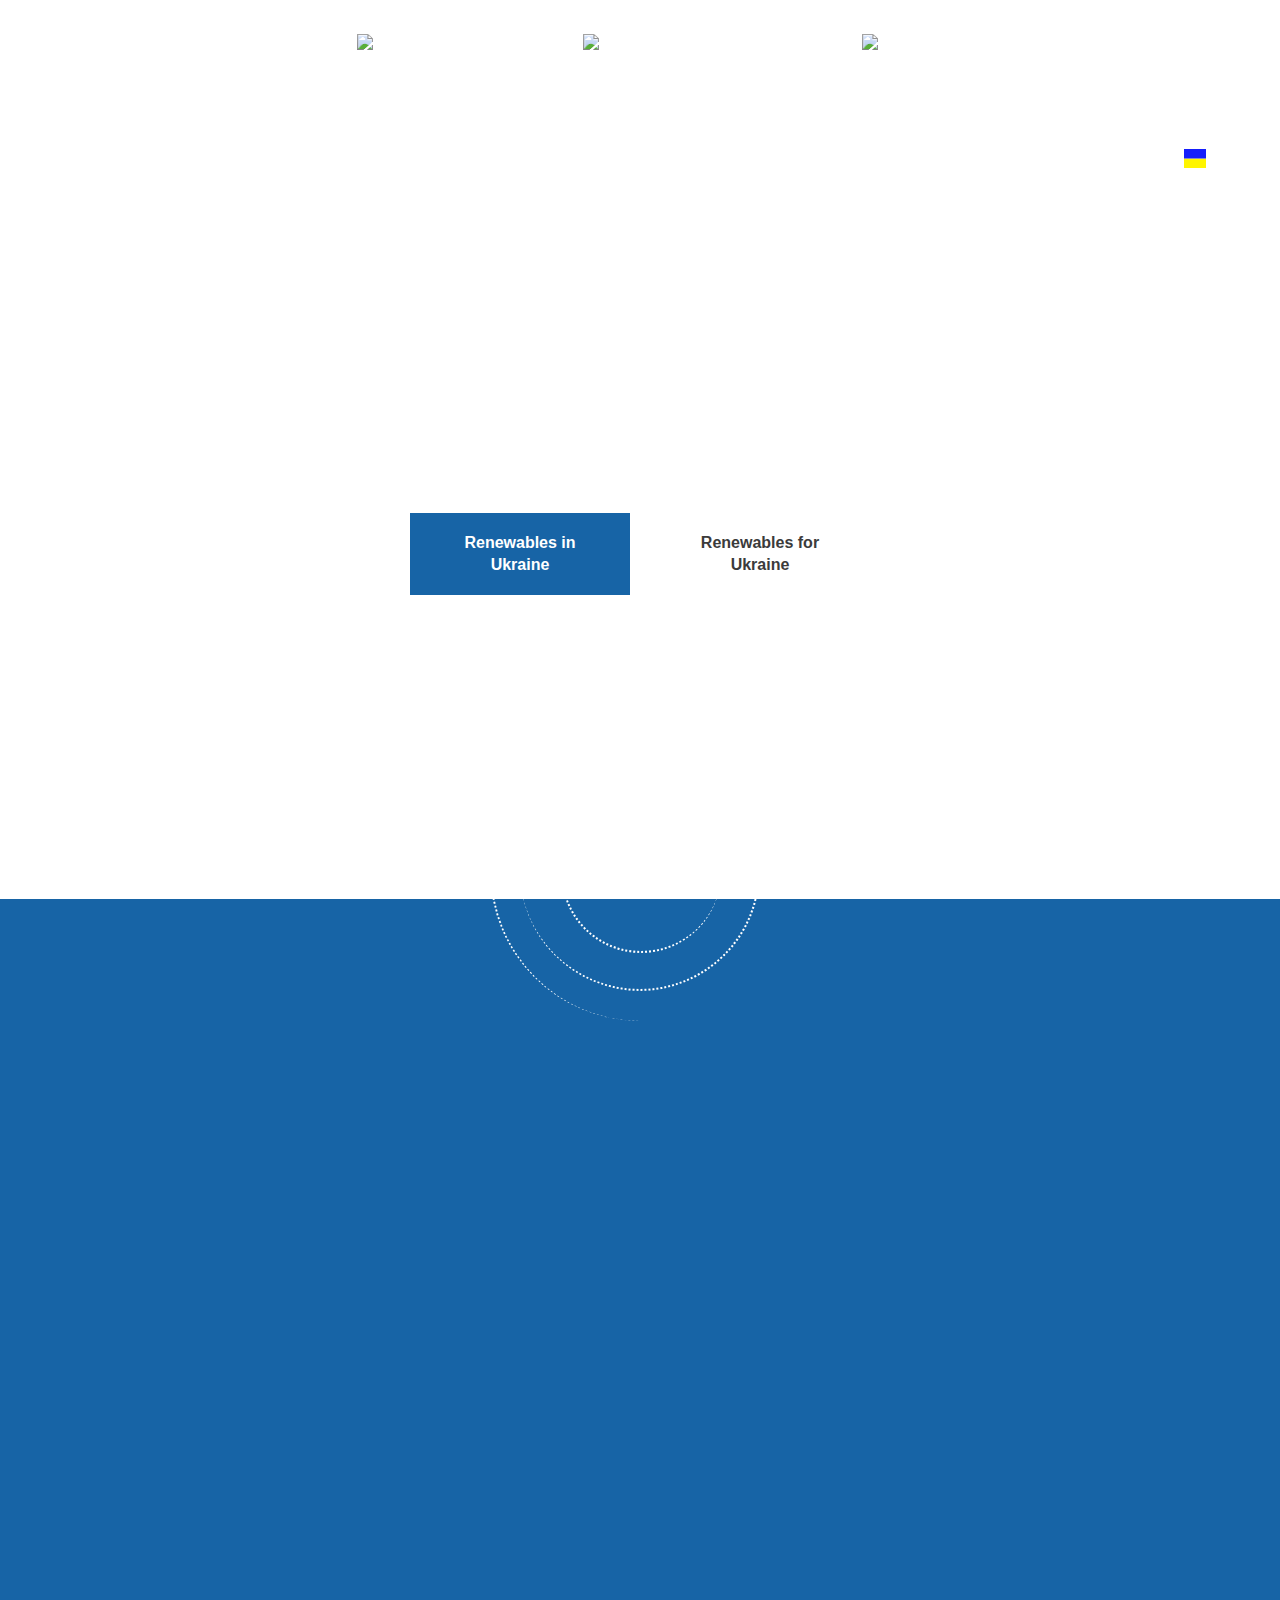
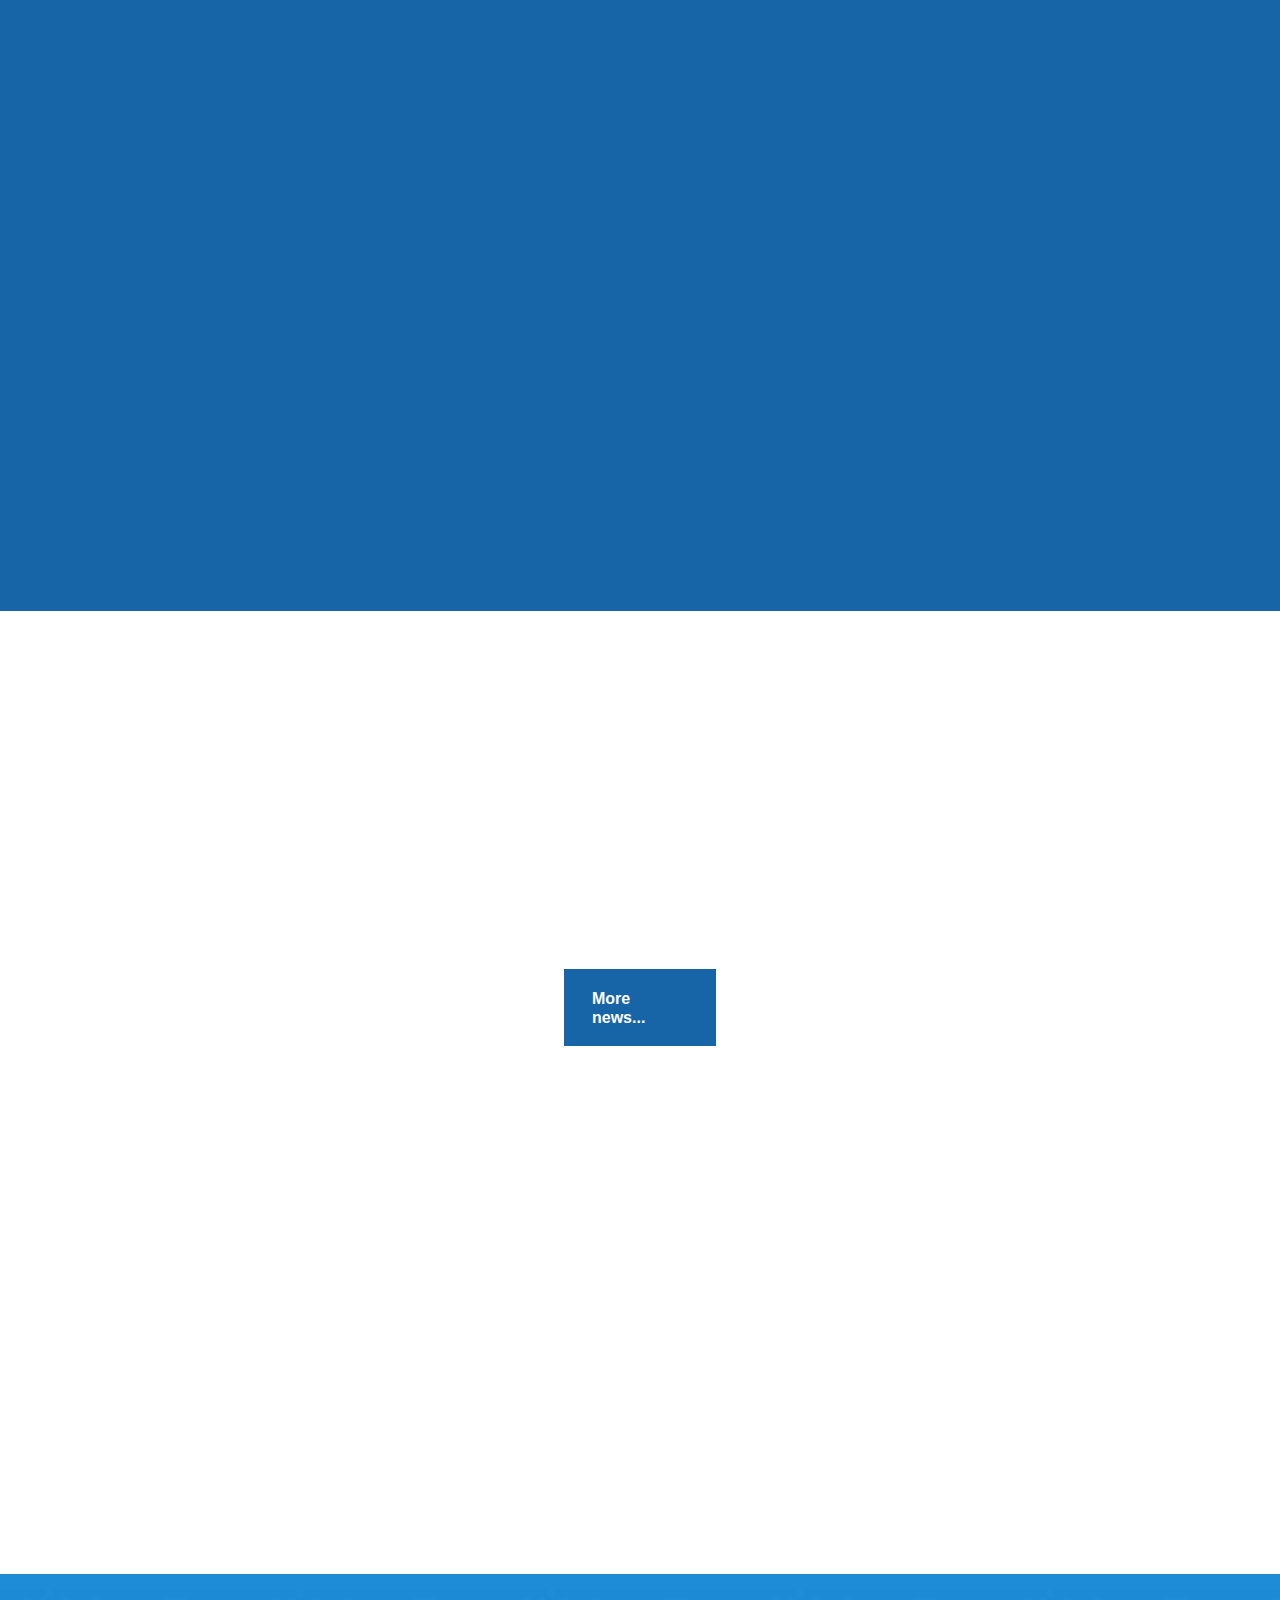
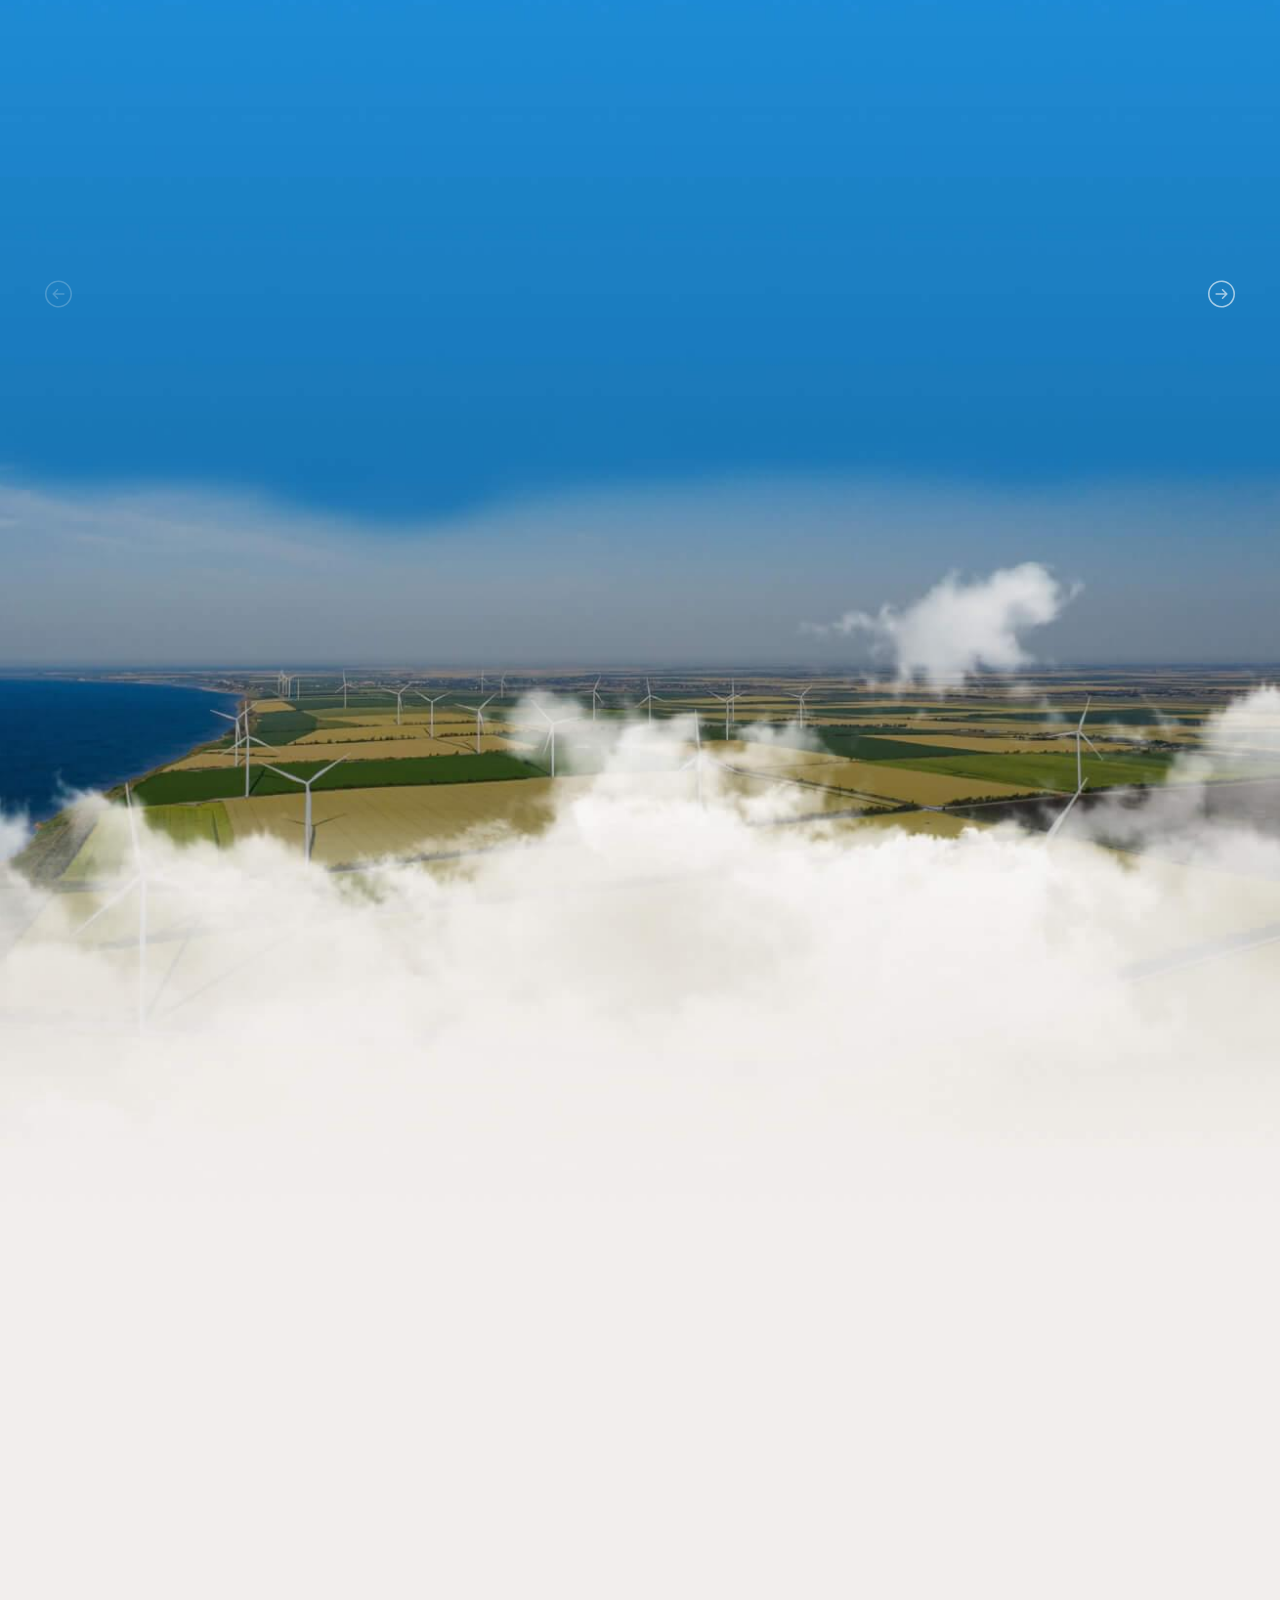
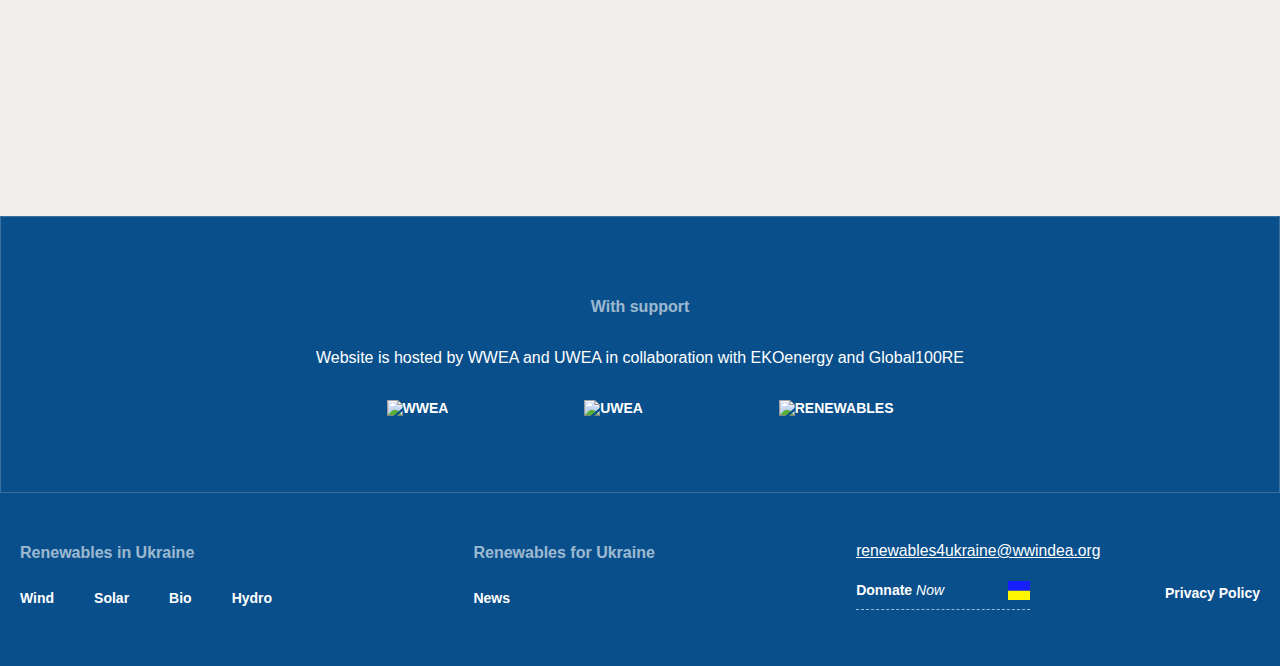
==== commit 421fb9bc: ""new edits" - added animation" ====
--- a/index.html
+++ b/index.html
@@ -1,127 +1,138 @@
 <!DOCTYPE html>
 <html lang="en">
+
 <head>
-   <meta charset="UTF-8">
-   <meta http-equiv="X-UA-Compatible" content="IE=edge">
-   <meta name="viewport" content="width=device-width, initial-scale=1.0">
-   <meta name="description" content="Renewable energy in Ukraine is becoming increasingly important">
-   <link rel="stylesheet" href="https://cdn.jsdelivr.net/npm/swiper@9/swiper-bundle.min.css?_v=20230515163603">
-   <link rel="stylesheet" href="css/style.min.css?_v=20230515163603">
-   <title>#Renewables4Ukraine</title>
+	<meta charset="UTF-8">
+	<meta http-equiv="X-UA-Compatible" content="IE=edge">
+	<meta name="viewport" content="width=device-width, initial-scale=1.0">
+	<meta name="description" content="Renewable energy in Ukraine is becoming increasingly important">
+	<link rel="stylesheet" href="https://cdn.jsdelivr.net/npm/swiper@9/swiper-bundle.min.css?_v=20230520223646">
+	<link rel="stylesheet" href="css/style.min.css?_v=20230520223646">
+	<title>#Renewables4Ukraine</title>
 </head>
 
 <body>
 	<div class="wrapper">
-<header class="header home" id="header">
-   <div class="container">
-      <div class="header__body">
-         <div class="header__left">
-            <div class="menu__icon">
-               <span></span>
-            </div>
-            <a class="header__logo" href="#">#Renewables<span>4Ukraine</span></a>
-            <ul class="header__link">
-               <li><a data-goto=".page__section-1" class="menu__link data-goto" href="#">Renewables in Ukraine</a></li>
-               <li><a data-goto=".page__section-2" class="menu__link data-goto" href="#">Renewables for Ukraine</a></li>
-            </ul>
-         </div>
-
-         <div class="header__images">
-            <img src="img/home/screen/img-1.png" alt="WWEA">
-            <img src="img/home/screen/img-2.png" alt="RENEWABLES">
-            <img src="img/home/screen/img-3.png" alt="UWEA">
-         </div>
-
-         <div class="header__right">
-            <a class="header__donnate donnate popup-link" href="#popup">
-               <p><span>Donnate</span> Now</p>
-               <img src="img/ukraine.svg" alt="Flag">
-            </a>
-            <div class="header__language">
-               <div class="header__language-block">
-                  <div class="header__language-box">EN</div>
-                  <svg class="header__language-img" width="14" height="8" viewBox="0 0 14 8" xmlns="http://www.w3.org/2000/svg">
-                     <path fill-rule="evenodd" clip-rule="evenodd" d="M0.645917 0.645917C0.692363 0.599354 0.747539 0.562411 0.808284 0.537204C0.869029 0.511998 0.93415 0.499023 0.999917 0.499023C1.06568 0.499023 1.13081 0.511998 1.19155 0.537204C1.2523 0.562411 1.30747 0.599354 1.35392 0.645917L6.99992 6.29292L12.6459 0.645917C12.6924 0.599429 12.7476 0.562553 12.8083 0.537394C12.8691 0.512234 12.9342 0.499285 12.9999 0.499285C13.0657 0.499285 13.1308 0.512234 13.1915 0.537394C13.2522 0.562553 13.3074 0.599429 13.3539 0.645917C13.4004 0.692405 13.4373 0.747594 13.4624 0.808333C13.4876 0.869073 13.5005 0.934173 13.5005 0.999917C13.5005 1.06566 13.4876 1.13076 13.4624 1.1915C13.4373 1.25224 13.4004 1.30743 13.3539 1.35392L7.35392 7.35392C7.30747 7.40048 7.2523 7.43742 7.19155 7.46263C7.13081 7.48784 7.06568 7.50081 6.99992 7.50081C6.93415 7.50081 6.86903 7.48784 6.80828 7.46263C6.74754 7.43742 6.69236 7.40048 6.64592 7.35392L0.645917 1.35392C0.599354 1.30747 0.562411 1.2523 0.537205 1.19155C0.511998 1.13081 0.499023 1.06568 0.499023 0.999917C0.499023 0.93415 0.511998 0.869028 0.537205 0.808283C0.562411 0.747538 0.599354 0.692363 0.645917 0.645917Z"/>
-                  </svg>
-               </div>
-              
-               <ul class="header__language-list">
-                  <li class="header__language-item" data-lang="EN">EN</li>
-                  <li class="header__language-item" data-lang="UA">UA</li>
-               </ul>
-            </div>
-         </div>
-         
-         <div class="header__menu menu">
-            <nav class="menu__body" id="menu-body">
-               <div class="container">
-                  <div class="menu__wrapper">
-                     <ul class="menu__list">
-                        <li><a class="menu__link" href="#">Home Page</a></li>
-                        <li><a data-goto=".page__section-1" class="menu__link data-goto" href="#">Renewables in Ukraine</a></li>
-                        <ul class="menu__sub-list">
-                           <li><a class="menu__sub-link" href="#">Wind</a></li>
-                           <li><a class="menu__sub-link" href="#">Solar</a></li>
-                           <li><a class="menu__sub-link" href="#">Bio</a></li>
-                           <li><a class="menu__sub-link" href="#">Hydro</a></li>
-                        </ul>
-                        <li><a data-goto=".page__section-2" class="menu__link data-goto" href="#">Renewables for Ukraine</a></li>
-                        <ul class="menu__sub-list">
-                           <li><a class="menu__sub-link" href="#">News</a></li>
-                        </ul>
-                     </ul>
-                     <a class="menu__donnate donnate-now popup-link" href="#popup">
-                        <p><span>Donnate</span> Now</p>
-                        <img src="img/ukraine.svg" alt="Flag">
-                     </a>
-                     <div class="menu__questions">
-                        <p>Do have any questions? Send a request, please, to  Please, send request to</p>
-                        <a href="mailto:renewables4ukraine@wwindea.org">renewables4ukraine@wwindea.org</a>
-                     </div>
-                  </div>
-               </div>
-               
-               
-            </nav>
-         </div>
-      </div>
-   </div>
-</header>
-
-
-<div id="popup" class="popup">
-   <div class="popup__body">
-      <div class="popup__content">
-         <a class="popup__close close-popup" href="#">
-            <svg width="26" height="26" viewBox="0 0 26 26" fill="none" xmlns="http://www.w3.org/2000/svg">
-               <path d="M17.28 9.28L13.81 12.75L17.28 16.22C17.3537 16.2887 17.4128 16.3715 17.4538 16.4635C17.4948 16.5555 17.5168 16.6548 17.5186 16.7555C17.5204 16.8562 17.5018 16.9562 17.4641 17.0496C17.4264 17.143 17.3703 17.2278 17.299 17.299C17.2278 17.3703 17.143 17.4264 17.0496 17.4641C16.9562 17.5018 16.8562 17.5204 16.7555 17.5186C16.6548 17.5168 16.5555 17.4948 16.4635 17.4538C16.3715 17.4128 16.2887 17.3537 16.22 17.28L12.75 13.81L9.28001 17.28C9.13783 17.4125 8.94978 17.4846 8.75548 17.4812C8.56118 17.4777 8.3758 17.399 8.23838 17.2616C8.10097 17.1242 8.02226 16.9388 8.01883 16.7445C8.0154 16.5502 8.08753 16.3622 8.22001 16.22L11.69 12.75L8.22001 9.28C8.08753 9.13782 8.0154 8.94978 8.01883 8.75548C8.02226 8.56118 8.10097 8.37579 8.23838 8.23838C8.3758 8.10097 8.56118 8.02225 8.75548 8.01882C8.94978 8.0154 9.13783 8.08752 9.28001 8.22L12.75 11.69L16.22 8.22C16.3622 8.08752 16.5502 8.0154 16.7445 8.01882C16.9388 8.02225 17.1242 8.10097 17.2616 8.23838C17.399 8.37579 17.4778 8.56118 17.4812 8.75548C17.4846 8.94978 17.4125 9.13782 17.28 9.28ZM25.5 12.75C25.5 15.2717 24.7522 17.7368 23.3512 19.8335C21.9503 21.9302 19.959 23.5644 17.6292 24.5295C15.2995 25.4945 12.7359 25.747 10.2626 25.255C7.78935 24.7631 5.51751 23.5487 3.73439 21.7656C1.95127 19.9825 0.736955 17.7107 0.244993 15.2374C-0.246968 12.7641 0.00552416 10.2005 0.970541 7.87079C1.93556 5.54103 3.56976 3.54975 5.66648 2.14876C7.76321 0.747774 10.2283 0 12.75 0C16.1303 0.00396981 19.371 1.34854 21.7612 3.73877C24.1515 6.129 25.496 9.36971 25.5 12.75ZM24 12.75C24 10.525 23.3402 8.34989 22.104 6.49984C20.8679 4.64978 19.1109 3.20784 17.0552 2.35636C14.9995 1.50487 12.7375 1.28208 10.5552 1.71617C8.37295 2.15025 6.3684 3.22171 4.79505 4.79505C3.22171 6.36839 2.15025 8.37295 1.71617 10.5552C1.28209 12.7375 1.50488 14.9995 2.35636 17.0552C3.20785 19.1109 4.64979 20.8679 6.49984 22.104C8.34989 23.3402 10.525 24 12.75 24C15.7327 23.9967 18.5922 22.8104 20.7013 20.7013C22.8104 18.5922 23.9967 15.7327 24 12.75Z"/>
-            </svg>
-         </a>
-         <div class="popup__white">
-            <h4 class="popup__title">Renewable Energy Equipment</h4>
-            <p class="popup__text">
-               If you want to donate renewable energy equipment, please get in touch with us via our online form or write us an email at <a href="mailto:renewables4ukraine@wwindea.org">renewables4ukraine@wwindea.org</a>
-            </p>
-            <button data-goto=".page__section-contact" class="popup__btn data-goto">Send Request</button>
-         </div>
-         <div class="popup__blue">
-            <h4 class="popup__title">Financial donations</h4>
-            <p class="popup__small-text">
-               Financial donations are also welcome and will be used to purchase such equipment. <br>
-               Please indicate renewables4ukraine:
-            </p>
-            <p class="popup__text">
-               Via bank transfer: DE27430609670034012800, GLS Gemeinbank eG, 44774 <br>
-               Bochum, Germany, Account holder: WWEA eV
-            </p>
-            <a class="popup__text link" href="#">Via PayPal or Creditcard click here</a>
-            <p class="popup__copyright">
-               For financial donations, WWEA can provide an official donation receipt which may reduce tax debts in some countries.
-            </p>
-         </div>
-      </div>
-   </div>
-</div>
+		<header class="header home" id="header">
+			<div class="container">
+				<div class="header__body">
+					<div class="header__left">
+						<div class="menu__icon">
+							<span></span>
+						</div>
+						<a class="header__logo" href="#">#Renewables<span>4Ukraine</span></a>
+						<ul class="header__link">
+							<li><a data-goto=".page__section-1" class="menu__link data-goto" href="#">Renewables in Ukraine</a>
+							</li>
+							<li><a data-goto=".page__section-2" class="menu__link data-goto" href="#">Renewables for
+									Ukraine</a></li>
+						</ul>
+					</div>
+
+					<div class="header__images">
+						<img src="img/home/screen/img-1.png" alt="WWEA">
+						<img src="img/home/screen/img-2.png" alt="RENEWABLES">
+						<img src="img/home/screen/img-3.png" alt="UWEA">
+					</div>
+
+					<div class="header__right">
+						<a class="header__donnate donnate popup-link" href="#popup">
+							<p><span>Donnate</span> Now</p>
+							<img src="img/ukraine.svg" alt="Flag">
+						</a>
+						<div class="header__language">
+							<div class="header__language-block">
+								<div class="header__language-box">EN</div>
+								<svg class="header__language-img" width="14" height="8" viewBox="0 0 14 8"
+									xmlns="http://www.w3.org/2000/svg">
+									<path fill-rule="evenodd" clip-rule="evenodd"
+										d="M0.645917 0.645917C0.692363 0.599354 0.747539 0.562411 0.808284 0.537204C0.869029 0.511998 0.93415 0.499023 0.999917 0.499023C1.06568 0.499023 1.13081 0.511998 1.19155 0.537204C1.2523 0.562411 1.30747 0.599354 1.35392 0.645917L6.99992 6.29292L12.6459 0.645917C12.6924 0.599429 12.7476 0.562553 12.8083 0.537394C12.8691 0.512234 12.9342 0.499285 12.9999 0.499285C13.0657 0.499285 13.1308 0.512234 13.1915 0.537394C13.2522 0.562553 13.3074 0.599429 13.3539 0.645917C13.4004 0.692405 13.4373 0.747594 13.4624 0.808333C13.4876 0.869073 13.5005 0.934173 13.5005 0.999917C13.5005 1.06566 13.4876 1.13076 13.4624 1.1915C13.4373 1.25224 13.4004 1.30743 13.3539 1.35392L7.35392 7.35392C7.30747 7.40048 7.2523 7.43742 7.19155 7.46263C7.13081 7.48784 7.06568 7.50081 6.99992 7.50081C6.93415 7.50081 6.86903 7.48784 6.80828 7.46263C6.74754 7.43742 6.69236 7.40048 6.64592 7.35392L0.645917 1.35392C0.599354 1.30747 0.562411 1.2523 0.537205 1.19155C0.511998 1.13081 0.499023 1.06568 0.499023 0.999917C0.499023 0.93415 0.511998 0.869028 0.537205 0.808283C0.562411 0.747538 0.599354 0.692363 0.645917 0.645917Z" />
+								</svg>
+							</div>
+
+							<ul class="header__language-list">
+								<li class="header__language-item" data-lang="EN">EN</li>
+								<li class="header__language-item" data-lang="UA">UA</li>
+							</ul>
+						</div>
+					</div>
+
+					<div class="header__menu menu">
+						<nav class="menu__body" id="menu-body">
+							<div class="container">
+								<div class="menu__wrapper">
+									<ul class="menu__list">
+										<li><a class="menu__link" href="#">Home Page</a></li>
+										<li><a data-goto=".page__section-1" class="menu__link data-goto" href="#">Renewables in
+												Ukraine</a></li>
+										<ul class="menu__sub-list">
+											<li><a class="menu__sub-link" href="#">Wind</a></li>
+											<li><a class="menu__sub-link" href="#">Solar</a></li>
+											<li><a class="menu__sub-link" href="#">Bio</a></li>
+											<li><a class="menu__sub-link" href="#">Hydro</a></li>
+										</ul>
+										<li><a data-goto=".page__section-2" class="menu__link data-goto" href="#">Renewables for
+												Ukraine</a></li>
+										<ul class="menu__sub-list">
+											<li><a class="menu__sub-link" href="#">News</a></li>
+										</ul>
+									</ul>
+									<a class="menu__donnate donnate-now popup-link" href="#popup">
+										<p><span>Donnate</span> Now</p>
+										<img src="img/ukraine.svg" alt="Flag">
+									</a>
+									<div class="menu__questions">
+										<p>Do have any questions? Send a request, please, to Please, send request to</p>
+										<a href="mailto:renewables4ukraine@wwindea.org">renewables4ukraine@wwindea.org</a>
+									</div>
+								</div>
+							</div>
+
+
+						</nav>
+					</div>
+				</div>
+			</div>
+		</header>
+
+
+		<div id="popup" class="popup">
+			<div class="popup__body">
+				<div class="popup__content">
+					<a class="popup__close close-popup" href="#">
+						<svg width="26" height="26" viewBox="0 0 26 26" fill="none" xmlns="http://www.w3.org/2000/svg">
+							<path
+								d="M17.28 9.28L13.81 12.75L17.28 16.22C17.3537 16.2887 17.4128 16.3715 17.4538 16.4635C17.4948 16.5555 17.5168 16.6548 17.5186 16.7555C17.5204 16.8562 17.5018 16.9562 17.4641 17.0496C17.4264 17.143 17.3703 17.2278 17.299 17.299C17.2278 17.3703 17.143 17.4264 17.0496 17.4641C16.9562 17.5018 16.8562 17.5204 16.7555 17.5186C16.6548 17.5168 16.5555 17.4948 16.4635 17.4538C16.3715 17.4128 16.2887 17.3537 16.22 17.28L12.75 13.81L9.28001 17.28C9.13783 17.4125 8.94978 17.4846 8.75548 17.4812C8.56118 17.4777 8.3758 17.399 8.23838 17.2616C8.10097 17.1242 8.02226 16.9388 8.01883 16.7445C8.0154 16.5502 8.08753 16.3622 8.22001 16.22L11.69 12.75L8.22001 9.28C8.08753 9.13782 8.0154 8.94978 8.01883 8.75548C8.02226 8.56118 8.10097 8.37579 8.23838 8.23838C8.3758 8.10097 8.56118 8.02225 8.75548 8.01882C8.94978 8.0154 9.13783 8.08752 9.28001 8.22L12.75 11.69L16.22 8.22C16.3622 8.08752 16.5502 8.0154 16.7445 8.01882C16.9388 8.02225 17.1242 8.10097 17.2616 8.23838C17.399 8.37579 17.4778 8.56118 17.4812 8.75548C17.4846 8.94978 17.4125 9.13782 17.28 9.28ZM25.5 12.75C25.5 15.2717 24.7522 17.7368 23.3512 19.8335C21.9503 21.9302 19.959 23.5644 17.6292 24.5295C15.2995 25.4945 12.7359 25.747 10.2626 25.255C7.78935 24.7631 5.51751 23.5487 3.73439 21.7656C1.95127 19.9825 0.736955 17.7107 0.244993 15.2374C-0.246968 12.7641 0.00552416 10.2005 0.970541 7.87079C1.93556 5.54103 3.56976 3.54975 5.66648 2.14876C7.76321 0.747774 10.2283 0 12.75 0C16.1303 0.00396981 19.371 1.34854 21.7612 3.73877C24.1515 6.129 25.496 9.36971 25.5 12.75ZM24 12.75C24 10.525 23.3402 8.34989 22.104 6.49984C20.8679 4.64978 19.1109 3.20784 17.0552 2.35636C14.9995 1.50487 12.7375 1.28208 10.5552 1.71617C8.37295 2.15025 6.3684 3.22171 4.79505 4.79505C3.22171 6.36839 2.15025 8.37295 1.71617 10.5552C1.28209 12.7375 1.50488 14.9995 2.35636 17.0552C3.20785 19.1109 4.64979 20.8679 6.49984 22.104C8.34989 23.3402 10.525 24 12.75 24C15.7327 23.9967 18.5922 22.8104 20.7013 20.7013C22.8104 18.5922 23.9967 15.7327 24 12.75Z" />
+						</svg>
+					</a>
+					<div class="popup__white">
+						<h4 class="popup__title">Renewable Energy Equipment</h4>
+						<p class="popup__text">
+							If you want to donate renewable energy equipment, please get in touch with us via our online form
+							or write us an email at <a
+								href="mailto:renewables4ukraine@wwindea.org">renewables4ukraine@wwindea.org</a>
+						</p>
+						<button data-goto=".page__section-contact" class="popup__btn data-goto">Send Request</button>
+					</div>
+					<div class="popup__blue">
+						<h4 class="popup__title">Financial donations</h4>
+						<p class="popup__small-text">
+							Financial donations are also welcome and will be used to purchase such equipment. <br>
+							Please indicate renewables4ukraine:
+						</p>
+						<p class="popup__text">
+							Via bank transfer: DE27430609670034012800, GLS Gemeinbank eG, 44774 <br>
+							Bochum, Germany, Account holder: WWEA eV
+						</p>
+						<a class="popup__text link" href="#">Via PayPal or Creditcard click here</a>
+						<p class="popup__copyright">
+							For financial donations, WWEA can provide an official donation receipt which may reduce tax debts
+							in some countries.
+						</p>
+					</div>
+				</div>
+			</div>
+		</div>
 		<main class="main">
 
 			<section class="screen">
@@ -134,7 +145,7 @@
 								<img src="img/home/screen/img-2.png" alt="RENEWABLES">
 								<img src="img/home/screen/img-3.png" alt="UWEA">
 							</div>
-							<a class="donnate-now popup-link" href="#popup">
+							<a class="donnate-now popup-link _animation" href="#popup">
 								<p><span>Donnate</span> Now</p>
 								<img src="img/ukraine.svg" alt="Flag">
 							</a>
@@ -142,10 +153,11 @@
 						<div class="container-small">
 							<div class="screen__body">
 								<div class="screen__box">
-									<h1 class="screen__title">#Renewables<br>4<span>Ukraine</span></h1>
-									<p class="screen__text">Renewable energy in Ukraine is <br> becoming increasingly important
+									<h1 class="screen__title _animation">#Renewables<br>4<span>Ukraine</span></h1>
+									<p class="screen__text _animation">Renewable energy in Ukraine is <br> becoming increasingly
+										important
 									</p>
-									<div class="screen__buttons">
+									<div class="screen__buttons _animation">
 										<a data-goto=".page__section-1"
 											class="screen__btn blue button button--hyperion data-goto">
 											<span><span>Renewables in Ukraine</span></span>
@@ -167,14 +179,14 @@
 				</div>
 			</section>
 
-			<section class="sheets page__section-1 white">
+			<section class="sheets page__section-1 white anim">
 				<div class="container">
-					<h2 class="sheets__title title">Renewables in <span>Ukraine</span></h2>
-					<h5 class="sheets__subtitle sub-title">
+					<h2 class="sheets__title title _animation">Renewables in <span>Ukraine</span></h2>
+					<h5 class="sheets__subtitle sub-title _animation">
 						Ukraine has great potential for renewable energy
 					</h5>
-					<div class="sheets__body">
-						<div class="sheets__block">
+					<div class="sheets__body _animation">
+						<div class="sheets__block _anim-show">
 							<div class="sheets__box">
 								<img class="sheets__block-img" src="img/home/sheets/wind.svg" alt="Wind">
 								<h4 class="sheets__block-title main-title">Wind</h4>
@@ -188,7 +200,7 @@
 								<code class="btn--inner"></code>
 							</a>
 						</div>
-						<div class="sheets__block">
+						<div class="sheets__block _anim-show">
 							<div class="sheets__box">
 								<img class="sheets__block-img" src="img/home/sheets/solar.svg" alt="Wind">
 								<h4 class="sheets__block-title main-title">Solar</h4>
@@ -202,7 +214,7 @@
 								<code class="btn--inner"></code>
 							</a>
 						</div>
-						<div class="sheets__block">
+						<div class="sheets__block _anim-show">
 							<div class="sheets__box">
 								<img class="sheets__block-img" src="img/home/sheets/bio.svg" alt="Wind">
 								<h4 class="sheets__block-title main-title">Bio</h4>
@@ -217,7 +229,7 @@
 								<code class="btn--inner"></code>
 							</a>
 						</div>
-						<div class="sheets__block">
+						<div class="sheets__block _anim-show">
 							<div class="sheets__box">
 								<img class="sheets__block-img" src="img/home/sheets/hydro.svg" alt="Wind">
 								<h4 class="sheets__block-title main-title">Hydro</h4>
@@ -235,16 +247,16 @@
 				</div>
 			</section>
 
-			<section class="news page__section-2">
+			<section class="news page__section-2 anim">
 				<div class="container">
-					<h2 class="news__title title">Renewables for <span>Ukraine</span></h2>
-					<h5 class="news__subtitle sub-title">
+					<h2 class="news__title title _animation">Renewables for <span>Ukraine</span></h2>
+					<h5 class="news__subtitle sub-title _animation">
 						Ukraine embracing renewables for sustainability
 					</h5>
 					<div class="news__body">
 						<div class="news__swiper swiper">
-							<div class="news__wrapper swiper-wrapper">
-								<article class="news__slide swiper-slide">
+							<div class="news__wrapper swiper-wrapper _animation">
+								<article class="news__slide swiper-slide _anim-show">
 									<div class="news__slide-img">
 										<img src="img/home/news/img-1.jpg" alt="News">
 										<span class="news__span white"></span>
@@ -261,7 +273,7 @@
 										<code class="btn--inner"></code>
 									</a>
 								</article>
-								<article class="news__slide swiper-slide">
+								<article class="news__slide swiper-slide _anim-show">
 									<div class="news__slide-img">
 										<img src="img/home/news/img-2.jpg" alt="News">
 									</div>
@@ -277,7 +289,7 @@
 										<code class="btn--inner"></code>
 									</a>
 								</article>
-								<article class="news__slide swiper-slide">
+								<article class="news__slide swiper-slide _anim-show">
 									<div class="news__slide-img">
 										<img src="img/home/news/img-3.jpg" alt="News">
 									</div>
@@ -297,40 +309,41 @@
 							</div>
 						</div>
 						<a class="news__button button button--hyperion" href="news-single.html">
-							<span><span>More news ...</span></span>
+							<span><span>More news...</span></span>
 						</a>
 					</div>
 				</div>
 			</section>
 
-			<section class="partners change">
+			<section class="partners change anim">
 				<div class="container">
 					<div class="partners__body">
-						<h2 class="partners__title title">Our <span>partners</span> and <span>supporters</span></h2>
-						<h5 class="partners__sub-title sub-title">Discover our trusted partnerships</h5>
-						<div class="partners__block">
-							<a class="partners__img" href="#">
+						<h2 class="partners__title title _animation">Our <span>partners</span> and <span>supporters</span>
+						</h2>
+						<h5 class="partners__sub-title sub-title _animation">Discover our trusted partnerships</h5>
+						<div class="partners__block _animation">
+							<a class="partners__img _anim-show" href="#">
 								<img src="img/home/partners/img-1.png" alt="Image partner">
 							</a>
-							<a class="partners__img" href="#">
+							<a class="partners__img _anim-show" href="#">
 								<img src="img/home/partners/img-2.png" alt="Image partner">
 							</a>
-							<a class="partners__img" href="#">
+							<a class="partners__img _anim-show" href="#">
 								<img src="img/home/partners/img-3.png" alt="Image partner">
 							</a>
-							<a class="partners__img" href="#">
+							<a class="partners__img _anim-show" href="#">
 								<img src="img/home/partners/img-4.png" alt="Image partner">
 							</a>
-							<a class="partners__img" href="#">
+							<a class="partners__img _anim-show" href="#">
 								<img src="img/home/partners/img-5.png" alt="Image partner">
 							</a>
 						</div>
-						<p class="partners__text main-text">Media partners</p>
+						<p class="partners__text main-text _animation">Media partners</p>
 					</div>
 				</div>
 			</section>
 
-			<section class="contact-form parallax-clouds"> <!-- Видалити клас паралаксу -->
+			<section class="contact-form anim">
 				<div class="contact-form__container">
 					<span class="contact-form__span white"></span>
 					<span class="contact-form__span-1 white"></span>
@@ -338,10 +351,27 @@
 					<div class="contact-form__wrapper">
 						<div class="container">
 							<div class="contact-form__body-swipe">
-								<h3 class="contact-form__title-swipe">Testimonies</h3>
+								<h3 class="contact-form__title-swipe _animation">Testimonies</h3>
 								<div class="contact-form__container-swipe">
 									<div class="contact-form__swiper swiper">
-										<div class="swiper-wrapper">
+										<div class="swiper-wrapper _animation">
+											<div class="swiper-slide _anim-show">
+												<img class="contact-form__swiper-images" src="img/testimonies/doc-1.png"
+													alt="Document">
+											</div>
+											<div class="swiper-slide _anim-show">
+												<img class="contact-form__swiper-images" src="img/testimonies/doc-2.png"
+													alt="Document">
+											</div>
+											<div class="swiper-slide _anim-show">
+												<img class="contact-form__swiper-images" src="img/testimonies/doc-3.png"
+													alt="Document">
+											</div>
+											<div class="swiper-slide _anim-show">
+												<img class="contact-form__swiper-images" src="img/testimonies/doc-4.png"
+													alt="Document">
+											</div>
+
 											<div class="swiper-slide">
 												<img class="contact-form__swiper-images" src="img/testimonies/doc-1.png"
 													alt="Document">
@@ -358,33 +388,20 @@
 												<img class="contact-form__swiper-images" src="img/testimonies/doc-4.png"
 													alt="Document">
 											</div>
-	
-											<div class="swiper-slide">
-												<img class="contact-form__swiper-images" src="img/testimonies/doc-1.png"
-													alt="Document">
-											</div>
-											<div class="swiper-slide">
-												<img class="contact-form__swiper-images" src="img/testimonies/doc-2.png"
-													alt="Document">
-											</div>
-											<div class="swiper-slide">
-												<img class="contact-form__swiper-images" src="img/testimonies/doc-3.png"
-													alt="Document">
-											</div>
-											<div class="swiper-slide">
-												<img class="contact-form__swiper-images" src="img/testimonies/doc-4.png"
-													alt="Document">
-											</div>
 										</div>
 									</div>
-									<img class="contact-form__swiper-arrow doc-prev swiper-button-prev" src="img/home/contact-form/doc-arrow.svg" alt="Arrow prev">
-									<img class="contact-form__swiper-arrow doc-next swiper-button-next" src="img/home/contact-form/doc-arrow.svg" alt="Arrow next">
+									<img class="contact-form__swiper-arrow doc-prev swiper-button-prev"
+										src="img/home/contact-form/doc-arrow.svg" alt="Arrow prev">
+									<img class="contact-form__swiper-arrow doc-next swiper-button-next"
+										src="img/home/contact-form/doc-arrow.svg" alt="Arrow next">
 
 									<div class="popup-image">
-										<svg width="26" height="26" viewBox="0 0 26 26" fill="none" xmlns="http://www.w3.org/2000/svg">
-											<path d="M17.28 9.28L13.81 12.75L17.28 16.22C17.3537 16.2887 17.4128 16.3715 17.4538 16.4635C17.4948 16.5555 17.5168 16.6548 17.5186 16.7555C17.5204 16.8562 17.5018 16.9562 17.4641 17.0496C17.4264 17.143 17.3703 17.2278 17.299 17.299C17.2278 17.3703 17.143 17.4264 17.0496 17.4641C16.9562 17.5018 16.8562 17.5204 16.7555 17.5186C16.6548 17.5168 16.5555 17.4948 16.4635 17.4538C16.3715 17.4128 16.2887 17.3537 16.22 17.28L12.75 13.81L9.28001 17.28C9.13783 17.4125 8.94978 17.4846 8.75548 17.4812C8.56118 17.4777 8.3758 17.399 8.23838 17.2616C8.10097 17.1242 8.02226 16.9388 8.01883 16.7445C8.0154 16.5502 8.08753 16.3622 8.22001 16.22L11.69 12.75L8.22001 9.28C8.08753 9.13782 8.0154 8.94978 8.01883 8.75548C8.02226 8.56118 8.10097 8.37579 8.23838 8.23838C8.3758 8.10097 8.56118 8.02225 8.75548 8.01882C8.94978 8.0154 9.13783 8.08752 9.28001 8.22L12.75 11.69L16.22 8.22C16.3622 8.08752 16.5502 8.0154 16.7445 8.01882C16.9388 8.02225 17.1242 8.10097 17.2616 8.23838C17.399 8.37579 17.4778 8.56118 17.4812 8.75548C17.4846 8.94978 17.4125 9.13782 17.28 9.28ZM25.5 12.75C25.5 15.2717 24.7522 17.7368 23.3512 19.8335C21.9503 21.9302 19.959 23.5644 17.6292 24.5295C15.2995 25.4945 12.7359 25.747 10.2626 25.255C7.78935 24.7631 5.51751 23.5487 3.73439 21.7656C1.95127 19.9825 0.736955 17.7107 0.244993 15.2374C-0.246968 12.7641 0.00552416 10.2005 0.970541 7.87079C1.93556 5.54103 3.56976 3.54975 5.66648 2.14876C7.76321 0.747774 10.2283 0 12.75 0C16.1303 0.00396981 19.371 1.34854 21.7612 3.73877C24.1515 6.129 25.496 9.36971 25.5 12.75ZM24 12.75C24 10.525 23.3402 8.34989 22.104 6.49984C20.8679 4.64978 19.1109 3.20784 17.0552 2.35636C14.9995 1.50487 12.7375 1.28208 10.5552 1.71617C8.37295 2.15025 6.3684 3.22171 4.79505 4.79505C3.22171 6.36839 2.15025 8.37295 1.71617 10.5552C1.28209 12.7375 1.50488 14.9995 2.35636 17.0552C3.20785 19.1109 4.64979 20.8679 6.49984 22.104C8.34989 23.3402 10.525 24 12.75 24C15.7327 23.9967 18.5922 22.8104 20.7013 20.7013C22.8104 18.5922 23.9967 15.7327 24 12.75Z"/>
+										<svg width="26" height="26" viewBox="0 0 26 26" fill="none"
+											xmlns="http://www.w3.org/2000/svg">
+											<path
+												d="M17.28 9.28L13.81 12.75L17.28 16.22C17.3537 16.2887 17.4128 16.3715 17.4538 16.4635C17.4948 16.5555 17.5168 16.6548 17.5186 16.7555C17.5204 16.8562 17.5018 16.9562 17.4641 17.0496C17.4264 17.143 17.3703 17.2278 17.299 17.299C17.2278 17.3703 17.143 17.4264 17.0496 17.4641C16.9562 17.5018 16.8562 17.5204 16.7555 17.5186C16.6548 17.5168 16.5555 17.4948 16.4635 17.4538C16.3715 17.4128 16.2887 17.3537 16.22 17.28L12.75 13.81L9.28001 17.28C9.13783 17.4125 8.94978 17.4846 8.75548 17.4812C8.56118 17.4777 8.3758 17.399 8.23838 17.2616C8.10097 17.1242 8.02226 16.9388 8.01883 16.7445C8.0154 16.5502 8.08753 16.3622 8.22001 16.22L11.69 12.75L8.22001 9.28C8.08753 9.13782 8.0154 8.94978 8.01883 8.75548C8.02226 8.56118 8.10097 8.37579 8.23838 8.23838C8.3758 8.10097 8.56118 8.02225 8.75548 8.01882C8.94978 8.0154 9.13783 8.08752 9.28001 8.22L12.75 11.69L16.22 8.22C16.3622 8.08752 16.5502 8.0154 16.7445 8.01882C16.9388 8.02225 17.1242 8.10097 17.2616 8.23838C17.399 8.37579 17.4778 8.56118 17.4812 8.75548C17.4846 8.94978 17.4125 9.13782 17.28 9.28ZM25.5 12.75C25.5 15.2717 24.7522 17.7368 23.3512 19.8335C21.9503 21.9302 19.959 23.5644 17.6292 24.5295C15.2995 25.4945 12.7359 25.747 10.2626 25.255C7.78935 24.7631 5.51751 23.5487 3.73439 21.7656C1.95127 19.9825 0.736955 17.7107 0.244993 15.2374C-0.246968 12.7641 0.00552416 10.2005 0.970541 7.87079C1.93556 5.54103 3.56976 3.54975 5.66648 2.14876C7.76321 0.747774 10.2283 0 12.75 0C16.1303 0.00396981 19.371 1.34854 21.7612 3.73877C24.1515 6.129 25.496 9.36971 25.5 12.75ZM24 12.75C24 10.525 23.3402 8.34989 22.104 6.49984C20.8679 4.64978 19.1109 3.20784 17.0552 2.35636C14.9995 1.50487 12.7375 1.28208 10.5552 1.71617C8.37295 2.15025 6.3684 3.22171 4.79505 4.79505C3.22171 6.36839 2.15025 8.37295 1.71617 10.5552C1.28209 12.7375 1.50488 14.9995 2.35636 17.0552C3.20785 19.1109 4.64979 20.8679 6.49984 22.104C8.34989 23.3402 10.525 24 12.75 24C15.7327 23.9967 18.5922 22.8104 20.7013 20.7013C22.8104 18.5922 23.9967 15.7327 24 12.75Z" />
 										</svg>
-											
+
 										<img src="" alt="">
 									</div>
 								</div>
@@ -392,33 +409,35 @@
 						</div>
 						<div class="container-small page__section-contact">
 							<div class="contact-form__body">
-								<h2 class="contact-form__title title">
+								<h2 class="contact-form__title title _animation">
 									If you want to <span>donate</span>
 								</h2>
-								<h5 class="contact-form__sub-title sub-title">
+								<h5 class="contact-form__sub-title sub-title _animation">
 									Please get in touch with us via our online form or email <a
 										href="mailto:renewables4ukraine@wwindea.org">renewables4ukraine@wwindea.org</a>
 								</h5>
 								<form class="contact-form__connection" action="#">
-									<div class="contact-form__box">
-										<input class="contact-form__item" type="text" placeholder="First Name *" required>
-										<input class="contact-form__item" type="text" placeholder="Last Name *" required>
-										<input class="contact-form__item" type="text" placeholder="Organisation">
-										<input class="contact-form__item" type="email" placeholder="Email *" required>
-										<input class="contact-form__item" type="text"
+									<div class="contact-form__box _animation">
+										<input class="contact-form__item _anim-show2" type="text" placeholder="First Name *"
+											required>
+										<input class="contact-form__item _anim-show2" type="text" placeholder="Last Name *"
+											required>
+										<input class="contact-form__item _anim-show2" type="text" placeholder="Organisation">
+										<input class="contact-form__item _anim-show2" type="email" placeholder="Email *" required>
+										<input class="contact-form__item _anim-show2" type="text"
 											placeholder="Equipment for donation (please include technical data. Performance data, scope, approximate size/weight) *"
 											required>
-										<input class="contact-form__item" type="text"
+										<input class="contact-form__item _anim-show2" type="text"
 											placeholder="Can the equipment be delivered to a collection centre in Germany, or is collection necessary (if so, from where?) *"
 											required>
 									</div>
-									<div class="contact-form__block">
+									<div class="contact-form__block _animation">
 										<input class="contact-form__block-checkbox" type="checkbox" id="checkbox" required>
 										<label class="contact-form__block-text" for="checkbox">I agree to the processing of
 											personalcontact-form
 											data</label>
 									</div>
-									<button class="contact-form__button button button--hyperion" type="submit">
+									<button class="contact-form__button button button--hyperion _animation" type="submit">
 										<span><span>Send request</span></span>
 										<svg width="13" height="13" viewBox="0 0 13 13" xmlns="http://www.w3.org/2000/svg">
 											<path fill-rule="evenodd" clip-rule="evenodd"
@@ -442,60 +461,61 @@
 
 		</main>
 		<footer class="footer">
-   <div class="footer__container">
-      <div class="container">
-         <div class="footer__body">
-            <span class="footer__item">With support</span>
-            <p class="footer__text">
-               Website is hosted by WWEA and UWEA in collaboration with EKOenergy and Global100RE
-            </p>
-            <div class="footer__images header__images">
-               <img src="img/home/screen/img-1.png" alt="WWEA">
-               <img src="img/home/screen/img-3.png" alt="UWEA">
-               <img src="img/home/screen/img-2.png" alt="RENEWABLES">
-            </div>
-         </div>
-      </div>
-   </div>
-   <div class="footer__container">
-      <div class="container">
-         <div class="footer__wrapper">
-            <div class="footer__block">
-               <div class="footer__box">
-                  <span class="footer__item">Renewables in Ukraine</span>
-                  <ul class="footer__list">
-                     <li><a class="footer__link" href="wind.html">Wind</a></li>
-                     <li><a class="footer__link" href="solar.html">Solar</a></li>
-                     <li><a class="footer__link" href="bio.html">Bio</a></li>
-                     <li><a class="footer__link" href="hydro.html">Hydro</a></li>
-                  </ul>
-               </div>
-
-               <div class="footer__box">
-                  <span class="footer__item">Renewables for Ukraine</span>
-                  <ul class="footer__list">
-                     <li><a class="footer__link" href="news-single.html">News</a></li>
-                  </ul>
-               </div>
-               
-               <div class="footer__box">
-                  <a class="footer__email" href="mailto:renewables4ukraine@wwindea.org">renewables4ukraine@wwindea.org</a>
-                  <div class="footer__holder">
-                     <a class="footer__donnate donnate popup-link" href="#popup">
-                        <p><span>Donnate</span> Now</p>
-                        <img src="img/ukraine.svg" alt="Flag">
-                     </a>
-                     <a class="footer__privacy" href="#">Privacy Policy</a>
-                  </div>
-               </div>
-            </div>
-         </div>
-      </div>
-   </div>
-</footer>
+			<div class="footer__container">
+				<div class="container">
+					<div class="footer__body">
+						<span class="footer__item">With support</span>
+						<p class="footer__text">
+							Website is hosted by WWEA and UWEA in collaboration with EKOenergy and Global100RE
+						</p>
+						<div class="footer__images header__images">
+							<img src="img/home/screen/img-1.png" alt="WWEA">
+							<img src="img/home/screen/img-3.png" alt="UWEA">
+							<img src="img/home/screen/img-2.png" alt="RENEWABLES">
+						</div>
+					</div>
+				</div>
+			</div>
+			<div class="footer__container">
+				<div class="container">
+					<div class="footer__wrapper">
+						<div class="footer__block">
+							<div class="footer__box">
+								<span class="footer__item">Renewables in Ukraine</span>
+								<ul class="footer__list">
+									<li><a class="footer__link" href="wind.html">Wind</a></li>
+									<li><a class="footer__link" href="solar.html">Solar</a></li>
+									<li><a class="footer__link" href="bio.html">Bio</a></li>
+									<li><a class="footer__link" href="hydro.html">Hydro</a></li>
+								</ul>
+							</div>
+
+							<div class="footer__box">
+								<span class="footer__item">Renewables for Ukraine</span>
+								<ul class="footer__list">
+									<li><a class="footer__link" href="news-single.html">News</a></li>
+								</ul>
+							</div>
+
+							<div class="footer__box">
+								<a class="footer__email"
+									href="mailto:renewables4ukraine@wwindea.org">renewables4ukraine@wwindea.org</a>
+								<div class="footer__holder">
+									<a class="footer__donnate donnate popup-link" href="#popup">
+										<p><span>Donnate</span> Now</p>
+										<img src="img/ukraine.svg" alt="Flag">
+									</a>
+									<a class="footer__privacy" href="#">Privacy Policy</a>
+								</div>
+							</div>
+						</div>
+					</div>
+				</div>
+			</div>
+		</footer>
 	</div>
-	<script src="https://cdn.jsdelivr.net/npm/swiper@9/swiper-bundle.min.js?_v=20230515163603"></script>
-<script src="js/app.min.js?_v=20230515163603"></script>
+	<script src="https://cdn.jsdelivr.net/npm/swiper@9/swiper-bundle.min.js?_v=20230520223646"></script>
+	<script src="js/app.min.js?_v=20230520223646"></script>
 </body>
 
 </html>--- a/css/style.min.css
+++ b/css/style.min.css
@@ -1 +1 @@
-@charset "UTF-8";@font-face{font-family:RobotoFlex;font-display:swap;src:url(../fonts/RobotoFlex-Regular.woff2) format("woff2"),url(../fonts/RobotoFlex-Regular.woff) format("woff");font-weight:400;font-style:normal}@font-face{font-family:Rubik;font-display:swap;src:url(../fonts/Rubik-Medium.woff2) format("woff2"),url(../fonts/Rubik-Medium.woff) format("woff");font-weight:500;font-style:normal}@font-face{font-family:Rubik;font-display:swap;src:url(../fonts/Rubik-Regular.woff2) format("woff2"),url(../fonts/Rubik-Regular.woff) format("woff");font-weight:400;font-style:normal}@font-face{font-family:SourceSerifPro;font-display:swap;src:url(../fonts/SourceSerifPro-Bold.woff2) format("woff2"),url(../fonts/SourceSerifPro-Bold.woff) format("woff");font-weight:700;font-style:normal}@font-face{font-family:SourceSerifPro;font-display:swap;src:url(../fonts/SourceSerifPro-Regular.woff2) format("woff2"),url(../fonts/SourceSerifPro-Regular.woff) format("woff");font-weight:400;font-style:normal}@font-face{font-family:SourceSerifPro;font-display:swap;src:url(../fonts/SourceSerifPro-SemiBold.woff2) format("woff2"),url(../fonts/SourceSerifPro-SemiBold.woff) format("woff");font-weight:600;font-style:normal}*{padding:0;margin:0;border:0}*,::after,::before{-webkit-box-sizing:border-box;box-sizing:border-box}:active,:focus{outline:0}a:active,a:focus{outline:0}aside,footer,header,nav{display:block}body,html{height:100%;width:100%;font-size:100%;line-height:1;font-size:14px;-ms-text-size-adjust:100%;-moz-text-size-adjust:100%;-webkit-text-size-adjust:100%}button,input,textarea{font-family:inherit}input::-ms-clear{display:none}button{cursor:pointer}button::-moz-focus-inner{padding:0;border:0}a,a:visited{text-decoration:none}a:hover{text-decoration:none}ul li{list-style:none}img{vertical-align:top}h1,h2,h3,h4,h5,h6{font-size:inherit;font-weight:inherit}a{text-decoration:none;color:inherit}body,html{height:100%;position:relative}body._lock{overflow:hidden}.wrapper{display:-webkit-box;display:-ms-flexbox;display:flex;-webkit-box-orient:vertical;-webkit-box-direction:normal;-ms-flex-direction:column;flex-direction:column;min-height:100%;overflow-x:hidden}.main{-webkit-box-flex:1;-ms-flex:1 0 auto;flex:1 0 auto}.footer{-webkit-box-flex:0;-ms-flex:0 0 auto;flex:0 0 auto}.container{max-width:1270px;width:100%;margin:0 auto;padding:0 15px}.container-small{max-width:850px;width:100%;margin:0 auto;padding:0 15px}body{font-family:RobotoFlex,sans-serif;font-weight:600;font-size:14px;line-height:16px;color:#3b3b3b}.sub-title{font-size:20px;line-height:155%;text-align:center;margin-bottom:92px}.title{font-family:SourceSerifPro;font-weight:600;font-size:55px;line-height:69px;text-align:center}.title span{font-weight:400;font-style:italic}.main-title{font-family:SourceSerifPro;font-size:30px;line-height:38px;margin-bottom:10px}.main-text{font-weight:400;line-height:155%}.more-btn{padding:17px 6px 20px 6px;-webkit-transition:all .3s ease-in-out;-o-transition:all .3s ease-in-out;transition:all .3s ease-in-out}.more-btn:hover{padding-left:36px;padding-right:36px}.more-btn--descr{position:relative;display:-webkit-inline-box;display:-ms-inline-flexbox;display:inline-flex;-webkit-box-align:center;-ms-flex-align:center;align-items:center;gap:15px}.more-btn--descr::after{position:absolute;content:url(../img/home/sheets/arrow.svg);top:1.5px;bottom:0;right:0}.donnate{display:-webkit-box;display:-ms-flexbox;display:flex;-webkit-box-align:center;-ms-flex-align:center;align-items:center;gap:64px;padding-bottom:8px;border-bottom:1px dashed rgba(255,255,255,.6);-webkit-transition:all .3s ease-in-out;-o-transition:all .3s ease-in-out;transition:all .3s ease-in-out}.donnate:hover{border-style:solid}.donnate img{max-width:100%}.donnate p{font-weight:400;line-height:22px;font-style:italic;white-space:nowrap}.donnate span{font-weight:600;font-style:normal}.donnate-now{max-width:230px;width:100%;height:56px;display:-webkit-box;display:-ms-flexbox;display:flex;-webkit-box-align:center;-ms-flex-align:center;align-items:center;-webkit-box-pack:center;-ms-flex-pack:center;justify-content:center;gap:13px;border:1px dashed #fff;-webkit-transition:all .3s ease-in-out;-o-transition:all .3s ease-in-out;transition:all .3s ease-in-out}.donnate-now:hover{border-style:solid}.donnate-now img{max-width:100%}.donnate-now p{font-weight:400;line-height:22px;font-style:italic;white-space:nowrap}.donnate-now span{font-weight:600;font-style:normal}.btn-1{color:#fff!important}.btn-2{color:#fff!important}.btn-3{color:#fff!important}.btn-4{color:#fff!important}.btn-5{color:#fff!important}.btn-6{color:#fff!important}.btn-7{color:#fff!important}.btn-8{color:#fff!important}.btn{display:block;position:relative;overflow:hidden}.btn .btn--inner:after,.btn .btn--inner:before,.btn:after,.btn:before{content:"";position:absolute;top:0;left:0;width:0;height:0;background-color:currentColor;-webkit-transition:.3s ease-in-out;-o-transition:.3s ease-in-out;transition:.3s ease-in-out}.btn--cw:after{top:auto;right:0;bottom:0;left:auto}.btn--cw .btn--inner:before{right:0;left:auto}.btn--cw .btn--inner:after{top:auto;bottom:0}.btn--cw:after,.btn--cw:before{width:0;height:1px}.btn--cw .btn--inner:after,.btn--cw .btn--inner:before{width:1px;height:0}.btn--cw:hover:after,.btn--cw:hover:before{width:100%}.btn--cw:hover .btn--inner:after,.btn--cw:hover .btn--inner:before{height:100%}.button{pointer-events:auto;cursor:pointer;border:none;margin:0;position:relative;display:inline-block}.button::after,.button::before{position:absolute;top:0;left:0;width:100%;height:100%}.button--hyperion{border:1px solid #1764a6;overflow:hidden;color:#fff}.button--hyperion.screen__btn{border:2px solid #1764a6}.button--hyperion.screen__btn.white{border-color:#fff}.button--hyperion span{display:block;position:relative}.button--hyperion>span{overflow:hidden}.button--hyperion>span>span{overflow:hidden}.button--hyperion:hover>span>span{-webkit-animation:MoveUpInitial .4s forwards,MoveUpEnd .4s forwards .4s;animation:MoveUpInitial .4s forwards,MoveUpEnd .4s forwards .4s}@-webkit-keyframes MoveUpInitial{to{-webkit-transform:translate3d(0,-105%,0);transform:translate3d(0,-105%,0)}}@keyframes MoveUpInitial{to{-webkit-transform:translate3d(0,-105%,0);transform:translate3d(0,-105%,0)}}@-webkit-keyframes MoveUpEnd{from{-webkit-transform:translate3d(0,100%,0);transform:translate3d(0,100%,0)}to{-webkit-transform:translate3d(0,0,0);transform:translate3d(0,0,0)}}@keyframes MoveUpEnd{from{-webkit-transform:translate3d(0,100%,0);transform:translate3d(0,100%,0)}to{-webkit-transform:translate3d(0,0,0);transform:translate3d(0,0,0)}}.button--hyperion::before{content:"";background:#1764a6;-webkit-transition:-webkit-transform .6s cubic-bezier(.7,0,.2,1);transition:-webkit-transform .6s cubic-bezier(.7,0,.2,1);-o-transition:transform .6s cubic-bezier(.7,0,.2,1);transition:transform .6s cubic-bezier(.7,0,.2,1);transition:transform .6s cubic-bezier(.7,0,.2,1),-webkit-transform .6s cubic-bezier(.7,0,.2,1);-webkit-transform-origin:100% 50%;-ms-transform-origin:100% 50%;transform-origin:100% 50%}.button--hyperion:hover::before{-webkit-transform:scale3d(0,1,1);transform:scale3d(0,1,1);-webkit-transform-origin:0 50%;-ms-transform-origin:0 50%;transform-origin:0 50%}.header{position:fixed;top:0;left:0;width:100%;z-index:10;background-color:transparent;color:#fff}.header__body{display:-webkit-box;display:-ms-flexbox;display:flex;-webkit-box-align:center;-ms-flex-align:center;align-items:center;-webkit-box-pack:justify;-ms-flex-pack:justify;justify-content:space-between;min-height:84px;width:100%;gap:100px}.header__left,.header__right{position:relative;display:-webkit-box;display:-ms-flexbox;display:flex;-webkit-box-align:center;-ms-flex-align:center;align-items:center;-webkit-box-pack:justify;-ms-flex-pack:justify;justify-content:space-between;width:100%}.header__left{max-width:800px;gap:40px}.header__right{max-width:278px;gap:20px;z-index:3}.header__logo{font-family:SourceSerifPro;font-size:30px;line-height:38px;font-style:normal;z-index:3;position:relative;-webkit-transition:all .3s ease-in-out;-o-transition:all .3s ease-in-out;transition:all .3s ease-in-out}.header__logo span{font-style:italic}.header__link{display:-webkit-box;display:-ms-flexbox;display:flex;-webkit-box-align:center;-ms-flex-align:center;align-items:center;-webkit-box-pack:justify;-ms-flex-pack:justify;justify-content:space-between;gap:20px;max-width:360px;width:100%;z-index:3;position:relative}.header__language{position:relative;padding:10px 0 10px 0;cursor:pointer}.header__language:hover .header__language-list{display:block}.header__language-block{display:-webkit-box;display:-ms-flexbox;display:flex;-webkit-box-align:center;-ms-flex-align:center;align-items:center;-webkit-box-pack:end;-ms-flex-pack:end;justify-content:flex-end;-webkit-column-gap:8px;-moz-column-gap:8px;column-gap:8px;width:51px}.header__language-list{position:absolute;top:100%;left:auto;right:auto;z-index:1;display:none}.header__language-item{display:block;padding:10px;cursor:pointer}.header__language-item:first-child{display:none}.header__language-item:hover{text-decoration:underline}.header__language-img path{fill:#fff}.header__images{display:none;-webkit-box-align:center;-ms-flex-align:center;align-items:center;-webkit-box-pack:justify;-ms-flex-pack:justify;justify-content:space-between;max-width:564px;width:100%;gap:20px}.header__images img{-o-object-fit:cover;object-fit:cover;-o-object-position:center;object-position:center}.header__images img:nth-child(1){max-width:87.4px}.header__images img:nth-child(2){max-width:162px}.header__images img:nth-child(3){max-width:192px}.menu{position:absolute;color:#fff}.menu__icon{z-index:5;display:inline-block;position:relative;min-width:28px;height:17px;-webkit-transition:all .3s ease-in-out;-o-transition:all .3s ease-in-out;transition:all .3s ease-in-out;cursor:pointer}.menu__icon span,.menu__icon::after,.menu__icon::before{left:0;position:absolute;height:10%;width:100%;-webkit-transition:all .3s ease 0s;-o-transition:all .3s ease 0s;transition:all .3s ease 0s;background-color:#fff}.menu__icon::after,.menu__icon::before{content:""}.menu__icon::before{top:0}.menu__icon::after{bottom:0}.menu__icon span{top:50%;-webkit-transform:scale(1) translate(0,-50%);-ms-transform:scale(1) translate(0,-50%);transform:scale(1) translate(0,-50%)}.menu__icon._active span{-webkit-transform:scale(0) translate(0,-50%);-ms-transform:scale(0) translate(0,-50%);transform:scale(0) translate(0,-50%);background-color:#fff!important}.menu__icon._active::before{top:50%;-webkit-transform:rotate(-45deg) translate(0,-50%);-ms-transform:rotate(-45deg) translate(0,-50%);transform:rotate(-45deg) translate(0,-50%);background-color:#fff!important}.menu__icon._active::after{bottom:50%;-webkit-transform:rotate(45deg) translate(0,50%);-ms-transform:rotate(45deg) translate(0,50%);transform:rotate(45deg) translate(0,50%);background-color:#fff!important}.menu__body{position:fixed;top:0;left:-100%;width:100%;height:100%;-webkit-transition:left .3s ease 0s;-o-transition:left .3s ease 0s;transition:left .3s ease 0s;overflow:auto}.menu__body._active{left:0;z-index:4}.menu__body._active::before{opacity:1;left:0;position:fixed}.menu__body._active .menu__wrapper::after{left:0}.menu__body::before{content:"";position:absolute;width:100%;height:100%;top:0;left:0;background-color:rgba(0,0,0,.5);opacity:0;-webkit-transition:all .3s ease 0s;-o-transition:all .3s ease 0s;transition:all .3s ease 0s}.menu__wrapper{background-color:#1764a6;max-width:430px;height:100vh;padding:140px 15px 30px 0;position:relative}.menu__wrapper::before{content:"";position:absolute;top:0;left:-199.9%;width:200%;height:100%;background-color:#1764a6}.menu__wrapper::after{content:"";position:fixed;top:0;left:-100%;max-width:430px;width:100%;height:80px;background-color:#1764a6;-webkit-transition:all .3s ease 0s;-o-transition:all .3s ease 0s;transition:all .3s ease 0s}.menu__list{display:-webkit-box;display:-ms-flexbox;display:flex;-webkit-box-orient:vertical;-webkit-box-direction:normal;-ms-flex-direction:column;flex-direction:column;gap:25px;margin-bottom:60px}.menu__list .menu__link{font-family:SourceSerifPro;font-weight:600;font-size:22px;line-height:28px}.menu__link,.menu__sub-link{white-space:nowrap;padding-bottom:2px;border-bottom:1px solid transparent;-webkit-transition:all .3s ease-in-out;-o-transition:all .3s ease-in-out;transition:all .3s ease-in-out;cursor:pointer}.menu__link:hover,.menu__sub-link:hover{border-color:#fff}.menu__sub-list{margin-left:28px;display:-webkit-box;display:-ms-flexbox;display:flex;-webkit-box-orient:vertical;-webkit-box-direction:normal;-ms-flex-direction:column;flex-direction:column;gap:20px}.menu__donnate{margin-bottom:25px}.menu__questions{font-weight:400;font-size:16px;line-height:25px;max-width:360px}.menu__questions a{font-weight:700;text-decoration:underline;-webkit-transition:all .3s ease-in-out;-o-transition:all .3s ease-in-out;transition:all .3s ease-in-out}.menu__questions a:hover{text-decoration:none}.header.home .header__body{gap:80px}.header.home .header__logo{display:none}.header.home .header__link{display:none}.header.home .header__donnate{display:none}.header.home .header__left,.header.home .header__right{max-width:-webkit-max-content;max-width:-moz-max-content;max-width:max-content}.header.home .header__images{display:-webkit-box;display:-ms-flexbox;display:flex;margin-left:20px}.header.active .header__logo{color:#3b3b3b}.header.active .menu__icon span,.header.active .menu__icon::after,.header.active .menu__icon::before{background-color:#3b3b3b}.header.active .header__language{color:#3b3b3b}.header.active .header__language-img path{fill:#3b3b3b}.header.active .header__link{color:#3b3b3b}.header.active .header__donnate{color:#3b3b3b;border-color:rgba(0,0,0,.6)}.popup{z-index:10;position:fixed;width:100%;height:100%;background-color:rgba(0,0,0,.6);top:0;left:0;opacity:0;visibility:hidden;overflow-y:auto;overflow-x:hidden;-webkit-transition:all .6s ease 0s;-o-transition:all .6s ease 0s;transition:all .6s ease 0s}.popup.open{-webkit-transition:all .6s ease 0s;-o-transition:all .6s ease 0s;transition:all .6s ease 0s;opacity:1;visibility:visible}.popup.open .popup__content{-webkit-transition:all .6s ease 0s;-o-transition:all .6s ease 0s;transition:all .6s ease 0s;opacity:1;-webkit-transform:translate(0,0);-ms-transform:translate(0,0);transform:translate(0,0)}.popup__body{min-height:100%;display:-webkit-box;display:-ms-flexbox;display:flex;-webkit-box-align:center;-ms-flex-align:center;align-items:center;-webkit-box-pack:center;-ms-flex-pack:center;justify-content:center;padding:60px 20px;-webkit-transition:all .6s ease 0s;-o-transition:all .6s ease 0s;transition:all .6s ease 0s}.popup__close{position:absolute;top:-41px;right:0}.popup__close svg{fill:#fff}.popup__content{display:-webkit-box;display:-ms-flexbox;display:flex;-webkit-box-align:center;-ms-flex-align:center;align-items:center;-webkit-box-pack:center;-ms-flex-pack:center;justify-content:center;background-color:#fff;max-width:1030px;position:relative;-webkit-transition:all .6s ease 0s;-o-transition:all .6s ease 0s;transition:all .6s ease 0s;opacity:0;-webkit-transform:translate(0,-100%);-ms-transform:translate(0,-100%);transform:translate(0,-100%)}.popup__blue,.popup__white{display:-webkit-box;display:-ms-flexbox;display:flex;-webkit-box-orient:vertical;-webkit-box-direction:normal;-ms-flex-direction:column;flex-direction:column;-webkit-box-align:start;-ms-flex-align:start;align-items:flex-start;-webkit-box-pack:center;-ms-flex-pack:center;justify-content:center;gap:15px;height:490px;padding:50px;max-width:515px;width:100%}.popup__white{color:#3b3b3b;background-color:#fff}.popup__blue{color:#fff;background-color:#1764a6}.popup__title{font-family:SourceSerifPro;font-size:35px;line-height:44px;margin-bottom:15px}.popup__text{font-weight:500;font-size:16px;line-height:155%}.popup__text a{text-decoration:underline}.popup__text a:hover{text-decoration:none}.popup__text.link{opacity:.6;text-decoration:underline}.popup__text.link:hover{text-decoration:none}.popup__btn{font-size:16px;line-height:155%;color:#1764a6;margin-top:15px;background-color:transparent;padding-bottom:1px;border-bottom:1px solid transparent;-webkit-transition:.3s ease-in-out;-o-transition:.3s ease-in-out;transition:.3s ease-in-out}.popup__btn:hover{border-color:#1764a6}.popup__small-text{font-weight:400;font-size:16px;line-height:155%}.popup__copyright{font-style:italic;font-weight:500;font-size:14px;line-height:155%}.footer{background-color:#084f8b;color:#fff}.footer__container:not(:last-child){border:1px solid rgba(255,255,255,.2)}.footer__body{display:-webkit-box;display:-ms-flexbox;display:flex;-webkit-box-orient:vertical;-webkit-box-direction:normal;-ms-flex-direction:column;flex-direction:column;-webkit-box-align:center;-ms-flex-align:center;align-items:center;-webkit-box-pack:center;-ms-flex-pack:center;justify-content:center;padding-top:80px;padding-bottom:78px}.footer__item{font-size:16px;line-height:19px;opacity:.6}.footer__text{font-weight:400;font-size:16px;line-height:155%;margin:30px 0;text-align:center}.footer__images{display:-webkit-box;display:-ms-flexbox;display:flex;max-width:507px!important;margin-top:0!important}.footer__wrapper{display:-webkit-box;display:-ms-flexbox;display:flex;-webkit-box-align:end;-ms-flex-align:end;align-items:flex-end;-webkit-box-pack:justify;-ms-flex-pack:justify;justify-content:space-between;padding-top:44px;padding-bottom:54px;gap:40px}.footer__block{display:-webkit-box;display:-ms-flexbox;display:flex;-webkit-box-align:center;-ms-flex-align:center;align-items:center;-webkit-box-pack:justify;-ms-flex-pack:justify;justify-content:space-between;width:100%;-webkit-column-gap:40px;-moz-column-gap:40px;column-gap:40px}.footer__box{display:-webkit-box;display:-ms-flexbox;display:flex;-webkit-box-orient:vertical;-webkit-box-direction:normal;-ms-flex-direction:column;flex-direction:column;-webkit-box-align:start;-ms-flex-align:start;align-items:flex-start;-webkit-box-pack:center;-ms-flex-pack:center;justify-content:center}.footer__list{display:-webkit-box;display:-ms-flexbox;display:flex;-webkit-box-align:center;-ms-flex-align:center;align-items:center;-webkit-column-gap:40px;-moz-column-gap:40px;column-gap:40px;margin-top:30px}.footer__link,.footer__privacy{padding-bottom:2px;border-bottom:1px solid transparent;-webkit-transition:all .3s ease-in-out;-o-transition:all .3s ease-in-out;transition:all .3s ease-in-out}.footer__link:hover,.footer__privacy:hover{border-color:#fff}.footer__email{font-weight:500;font-size:16px;line-height:155%;text-decoration:underline;display:inline-block;margin-bottom:15px}.footer__email:hover{text-decoration:none}.footer__holder{display:-webkit-box;display:-ms-flexbox;display:flex;-webkit-box-align:center;-ms-flex-align:center;align-items:center;-webkit-box-pack:center;-ms-flex-pack:center;justify-content:center;gap:135px}.screen{color:#fff;margin-bottom:-1px;width:100%;height:100vh;min-height:680px;overflow:hidden}.screen__parallax{width:110%;height:110%;background-image:url(../img/home/screen/screen-bg.jpg);background-repeat:no-repeat;background-size:cover;position:relative;overflow:hidden}.screen__wrapper{position:relative}.screen__holder{position:absolute;z-index:2;top:130px;right:0;width:100%;height:-webkit-max-content;height:-moz-max-content;height:max-content;display:-webkit-box;display:-ms-flexbox;display:flex;-webkit-box-align:center;-ms-flex-align:center;align-items:center;-webkit-box-pack:end;-ms-flex-pack:end;justify-content:flex-end;gap:50px}.screen__body{display:-webkit-box;display:-ms-flexbox;display:flex;-webkit-box-align:center;-ms-flex-align:center;align-items:center;-webkit-box-pack:center;-ms-flex-pack:center;justify-content:center;height:100.1vh;position:relative}.screen__box{text-align:center}.screen__title{font-family:SourceSerifPro;font-size:80px;line-height:100px;margin-bottom:30px}.screen__title span{font-style:italic}.screen__title br{display:none}.screen__text{font-size:20px;line-height:155%;margin-bottom:52px}.screen__text br{display:none}.screen__buttons{display:-webkit-box;display:-ms-flexbox;display:flex;-webkit-box-align:center;-ms-flex-align:center;align-items:center;-webkit-box-pack:center;-ms-flex-pack:center;justify-content:center;gap:20px;z-index:2}.screen__btn{font-size:16px;line-height:22px;padding:17px 21px;-webkit-transition:all .6s ease-in-out;-o-transition:all .6s ease-in-out;transition:all .6s ease-in-out;max-width:220px;width:100%}.screen__btn span{pointer-events:none}.screen__btn.blue{background-color:#fff}.screen__btn.blue:hover{color:#3b3b3b}.screen__btn.white{color:#3b3b3b;background-color:#1764a6}.screen__btn.white:hover{color:#fff}.screen__btn.white.button--hyperion::before{background:#fff}.screen__block{position:absolute;bottom:0;left:auto;right:auto;-webkit-transform:translateY(40%);-ms-transform:translateY(40%);transform:translateY(40%)}.screen__scroll{font-weight:400;padding:90px;position:relative;width:300px;height:300px;display:-webkit-box;display:-ms-flexbox;display:flex;-webkit-box-align:center;-ms-flex-align:center;align-items:center;-webkit-box-pack:center;-ms-flex-pack:center;justify-content:center;overflow:hidden}.screen__scroll::after,.screen__scroll::before{position:absolute;content:"";border:2.5px dotted #fff;border-radius:50%;top:0;left:0;right:0;bottom:0;-webkit-animation-name:rotation-left;animation-name:rotation-left;-webkit-animation-duration:20s;animation-duration:20s;-webkit-animation-iteration-count:infinite;animation-iteration-count:infinite;-webkit-animation-timing-function:linear;animation-timing-function:linear;overflow:hidden}.screen__scroll::after{border-bottom:none;border-right:none}.screen__scroll::before{-webkit-animation-name:rotation;animation-name:rotation;width:240px;height:240px;top:10%;left:10%;border-top:none;border-left:none}.screen__scroll span{position:relative}.screen__scroll span::after{position:absolute;content:"";border:2.5px dotted #fff;border-radius:50%;width:160px;height:160px;top:-195%;left:-170%;right:0;bottom:0;-webkit-animation-name:rotation-left;animation-name:rotation-left;-webkit-animation-duration:30s;animation-duration:30s;-webkit-animation-iteration-count:infinite;animation-iteration-count:infinite;-webkit-animation-timing-function:linear;animation-timing-function:linear;border-top:none;border-right:none;overflow:hidden}@-webkit-keyframes rotation-left{0%{-webkit-transform:rotate(360deg);transform:rotate(360deg)}100%{-webkit-transform:rotate(0);transform:rotate(0)}}@keyframes rotation-left{0%{-webkit-transform:rotate(360deg);transform:rotate(360deg)}100%{-webkit-transform:rotate(0);transform:rotate(0)}}@-webkit-keyframes rotation{0%{-webkit-transform:rotate(0);transform:rotate(0)}100%{-webkit-transform:rotate(360deg);transform:rotate(360deg)}}@keyframes rotation{0%{-webkit-transform:rotate(0);transform:rotate(0)}100%{-webkit-transform:rotate(360deg);transform:rotate(360deg)}}.screen .container{position:absolute;top:0;left:0;right:0;width:100%;height:100vh}.sheets{padding-top:160px;padding-bottom:105px;background-color:#1764a6;color:#fff}.sheets__title{margin-bottom:30px}.sheets__body{padding:0 25px;display:-webkit-box;display:-ms-flexbox;display:flex;-webkit-box-align:center;-ms-flex-align:center;align-items:center;-webkit-box-pack:justify;-ms-flex-pack:justify;justify-content:space-between;gap:40px}.sheets__block{display:-webkit-box;display:-ms-flexbox;display:flex;-webkit-box-orient:vertical;-webkit-box-direction:normal;-ms-flex-direction:column;flex-direction:column;-webkit-box-align:center;-ms-flex-align:center;align-items:center;-webkit-box-pack:justify;-ms-flex-pack:justify;justify-content:space-between;max-width:240px;height:434px;text-align:center}.sheets__block-img{margin-bottom:28px}.sheets__button-descr{width:62px}.news{padding-top:105px;padding-bottom:100px;position:relative}.news::after{position:absolute;z-index:-1;content:"";width:100%;height:44%;top:-1px;left:0;background-color:#1764a6}.news__subtitle{color:#fff}.news__title{margin-bottom:30px;color:#fff}.news__swiper{margin-bottom:80px}.news__slide:nth-child(2){margin-top:63px}.news__slide-img{position:relative;margin-bottom:20px}.news__slide-img .news__span.white{position:absolute;bottom:25px;left:0}.news__slide-img .news__span-1.change{position:absolute;bottom:15px;left:0}.news__slide-img img{width:100%}.news__slide-img::after{content:"";width:100%;height:100%;position:absolute;top:0;left:0;background:-webkit-gradient(linear,left top,left bottom,from(rgba(61,108,147,.112)),to(rgba(9,52,88,.56)));background:-o-linear-gradient(top,rgba(61,108,147,.112) 0,rgba(9,52,88,.56) 100%);background:linear-gradient(180deg,rgba(61,108,147,.112) 0,rgba(9,52,88,.56) 100%)}.news__slide-text{margin-bottom:30px}.news__slide-btn{display:table;text-align:center;margin:0 auto}.news__slide-btn:hover{border-color:#3b3b3b}.news__slide-btn--descr{width:121px}.news__slide-btn--descr::after{content:url(../img/home/news/arrow.svg)!important}.news__button{font-size:16px;line-height:19px;padding:17.5px 26px;background-color:#1764a6;color:#fff;margin:0 auto;max-width:152px;width:100%;display:-webkit-box;display:-ms-flexbox;display:flex;border:2px solid transparent;-webkit-transition:all .6s ease-in-out;-o-transition:all .6s ease-in-out;transition:all .6s ease-in-out}.news__button:hover{border-color:#1764a6;background-color:#fff;color:#1764a6}.partners{padding-top:100px;padding-bottom:100px}.partners__body{display:-webkit-box;display:-ms-flexbox;display:flex;-webkit-box-orient:vertical;-webkit-box-direction:normal;-ms-flex-direction:column;flex-direction:column;-webkit-box-align:center;-ms-flex-align:center;align-items:center;-webkit-box-pack:center;-ms-flex-pack:center;justify-content:center}.partners__sub-title{margin-bottom:74px}.partners__title{font-weight:700;margin-bottom:30px}.partners__title span{font-weight:400}.partners__block{display:-webkit-box;display:-ms-flexbox;display:flex;-webkit-box-align:center;-ms-flex-align:center;align-items:center;-webkit-box-pack:center;-ms-flex-pack:center;justify-content:center;-ms-flex-wrap:wrap;flex-wrap:wrap;-webkit-column-gap:60px;-moz-column-gap:60px;column-gap:60px;row-gap:70px;max-width:838px}.partners__img:nth-child(1) img{max-width:245px}.partners__img:nth-child(2) img{max-width:174px}.partners__img:nth-child(3) img{max-width:70px}.partners__img:nth-child(4) img{max-width:169px}.partners__img:nth-child(5) img{max-width:245px}.contact-form{height:1885px;overflow:hidden;background-image:url(../img/home/contact-form/big-image-bg.jpg);background-size:cover;background-position:center;background-repeat:no-repeat;background-color:#2099e8}.contact-form__container{position:relative;width:100%;height:100%;top:0;left:0}.contact-form__container .contact-form__span.white{position:absolute;top:0;left:0}.contact-form__container .contact-form__span-1.white{position:absolute;top:35%;left:0}.contact-form__container .contact-form__span-2.change{position:absolute;top:40%;left:0}.contact-form .container{position:absolute;top:90px;left:0;right:0}.contact-form .container-small{width:100%;position:absolute;bottom:120px;left:0;right:0}.contact-form__body{display:-webkit-box;display:-ms-flexbox;display:flex;-webkit-box-orient:vertical;-webkit-box-direction:normal;-ms-flex-direction:column;flex-direction:column;-webkit-box-align:center;-ms-flex-align:center;align-items:center;-webkit-box-pack:center;-ms-flex-pack:center;justify-content:center}.contact-form__title{margin-bottom:30px;font-weight:700}.contact-form__title span{font-weight:300}.contact-form__sub-title{max-width:410px;margin-bottom:105px}.contact-form__sub-title a{text-decoration:underline}.contact-form__sub-title a:hover{text-decoration:none}.contact-form__connection{width:100%}.contact-form__box{display:-ms-grid;display:grid;-ms-grid-columns:1fr 1fr;grid-template-columns:1fr 1fr;-webkit-column-gap:60px;-moz-column-gap:60px;column-gap:60px;row-gap:44px;margin-bottom:30px}.contact-form__item{padding-bottom:21px;background-color:transparent;border-bottom:1px solid #000}.contact-form__item:nth-child(5),.contact-form__item:nth-child(6){-ms-grid-column-span:2;grid-column:span 2}.contact-form__item::-webkit-input-placeholder{font-family:RobotoFlex,sans-serif;font-weight:600;font-size:14px;line-height:16px;color:#3b3b3b;white-space:pre-wrap}.contact-form__item::-moz-placeholder{font-family:RobotoFlex,sans-serif;font-weight:600;font-size:14px;line-height:16px;color:#3b3b3b;white-space:pre-wrap}.contact-form__item:-ms-input-placeholder{font-family:RobotoFlex,sans-serif;font-weight:600;font-size:14px;line-height:16px;color:#3b3b3b;white-space:pre-wrap}.contact-form__item::-ms-input-placeholder{font-family:RobotoFlex,sans-serif;font-weight:600;font-size:14px;line-height:16px;color:#3b3b3b;white-space:pre-wrap}.contact-form__item::placeholder{font-family:RobotoFlex,sans-serif;font-weight:600;font-size:14px;line-height:16px;color:#3b3b3b;white-space:pre-wrap}.contact-form__block{display:-webkit-box;display:-ms-flexbox;display:flex;-webkit-box-align:center;-ms-flex-align:center;align-items:center;-webkit-column-gap:15px;-moz-column-gap:15px;column-gap:15px;cursor:pointer;margin-bottom:40px}.contact-form__block-checkbox{cursor:pointer;width:30px;height:30px}.contact-form__block-text{cursor:pointer;font-weight:400}.contact-form__button{padding:17px 30px 18px 30px;background-color:#1764a6;color:#fff;font-size:16px;line-height:19px;border:2px solid transparent;-webkit-transition:all .6s ease-in-out;-o-transition:all .6s ease-in-out;transition:all .6s ease-in-out;display:-webkit-box;display:-ms-flexbox;display:flex;-webkit-box-align:center;-ms-flex-align:center;align-items:center;-webkit-box-pack:center;-ms-flex-pack:center;justify-content:center;margin:0 auto;gap:15px}.contact-form__button svg{z-index:2;position:relative}.contact-form__button path{fill:#fff;-webkit-transition:all .6s ease-in-out;-o-transition:all .6s ease-in-out;transition:all .6s ease-in-out}.contact-form__button:hover{background-color:#fff;color:#1764a6;border-color:#1764a6}.contact-form__button:hover path{fill:#1764a6}.contact-form__body-swipe{display:-webkit-box;display:-ms-flexbox;display:flex;-webkit-box-orient:vertical;-webkit-box-direction:normal;-ms-flex-direction:column;flex-direction:column;-webkit-box-align:center;-ms-flex-align:center;align-items:center;-webkit-box-pack:center;-ms-flex-pack:center;justify-content:center;color:#fff}.contact-form__title-swipe{font-family:SourceSerifPro;font-style:italic;font-weight:600;font-size:35px;line-height:44px;margin-bottom:70px}.contact-form__container-swipe{max-width:1190px;width:100%;position:relative}.contact-form__swiper{max-width:1030px;width:100%;display:-webkit-box;display:-ms-flexbox;display:flex;-webkit-box-align:center;-ms-flex-align:center;align-items:center;-webkit-box-pack:center;-ms-flex-pack:center;justify-content:center}.contact-form__swiper .swiper-slide{width:191px;height:247px}.contact-form__swiper-images{max-width:100%;cursor:pointer}.contact-form__swiper-arrow{position:absolute;top:50%;z-index:2}.contact-form__swiper-arrow.swiper-button-prev{left:0;rotate:-180deg}.contact-form__swiper-arrow.swiper-button-next{right:0}.contact-form__container-swipe .popup-image{position:fixed;z-index:50;top:0;left:0;width:100%;height:100%;background:rgba(0,0,0,.8);display:none}.contact-form__container-swipe .popup-image img{position:absolute;top:50%;left:50%;-webkit-transform:translate(-50%,-50%);-ms-transform:translate(-50%,-50%);transform:translate(-50%,-50%);border-radius:8px;max-width:400px;width:100%}.contact-form__container-swipe .popup-image svg{position:absolute;top:50px;right:50px;width:25.5px;height:25.5px;fill:#fff;cursor:pointer}.wind{background-image:url(../img/pages/wind.jpg)}.solar{background-image:url(../img/pages/solar.jpg)}.bio{background-image:url(../img/pages/bio.jpg)}.hydro{background-image:url(../img/pages/hydro.jpg)}.page-bg{background-size:cover;background-position:center;background-repeat:no-repeat;color:#fff;height:100vh}.page-bg .container{width:100%;height:100%;position:relative;display:-webkit-box;display:-ms-flexbox;display:flex;-webkit-box-pack:center;-ms-flex-pack:center;justify-content:center}.page-bg__body{display:-webkit-box;display:-ms-flexbox;display:flex;-webkit-box-orient:vertical;-webkit-box-direction:normal;-ms-flex-direction:column;flex-direction:column;-webkit-box-align:center;-ms-flex-align:center;align-items:center;-webkit-box-pack:center;-ms-flex-pack:center;justify-content:center}.page-bg__title{font-family:SourceSerifPro;text-align:center;font-size:80px;line-height:100px;margin-bottom:30px}.page-bg__sub-title{max-width:735px;width:100%;text-align:center;line-height:155%;font-size:20px}.page-bg__location{display:-webkit-box;display:-ms-flexbox;display:flex;-webkit-box-align:end;-ms-flex-align:end;align-items:flex-end;-webkit-box-pack:start;-ms-flex-pack:start;justify-content:flex-start;width:100%;gap:12px;position:absolute;left:15px;bottom:95px}.page-bg__map{font-weight:400;font-size:16px;line-height:19px}.page-bg__scroll{position:absolute;bottom:-63.75px}.information{padding-top:80px;padding-bottom:180px;color:#000}.information__body{display:-webkit-box;display:-ms-flexbox;display:flex;-webkit-box-orient:vertical;-webkit-box-direction:normal;-ms-flex-direction:column;flex-direction:column;-webkit-box-align:start;-ms-flex-align:start;align-items:flex-start;-webkit-box-pack:center;-ms-flex-pack:center;justify-content:center;gap:40px;margin-bottom:60px}.information__text,.information__text-bold{font-family:Rubik;line-height:155%}.information__text{font-weight:400;font-size:18px}.information__text-bold{font-weight:500;font-size:20px}.information__link{text-decoration:underline}.information__electronics,.information__windmill{max-width:100%}.information__holder{display:-webkit-box;display:-ms-flexbox;display:flex;-webkit-box-align:center;-ms-flex-align:center;align-items:center;-webkit-box-pack:justify;-ms-flex-pack:justify;justify-content:space-between;gap:50px}.information__holder .donnate{border-color:rgba(0,0,0,.6)}.information__download{display:-webkit-box;display:-ms-flexbox;display:flex;-webkit-box-align:center;-ms-flex-align:center;align-items:center;-webkit-box-pack:center;-ms-flex-pack:center;justify-content:center;gap:28px}.information__download:hover img{border-style:solid}.information__download:hover span{text-decoration:underline}.information__download img{width:77px;height:77px;padding:10px;border:1px dashed rgba(23,100,166,.6);border-radius:50%;-o-object-fit:cover;object-fit:cover;-o-object-position:center;object-position:center;-webkit-transition:all .3s ease-in-out;-o-transition:all .3s ease-in-out;transition:all .3s ease-in-out}.information__download span{line-height:155%;color:#3b3b3b}.sheets.pages{background-color:#f1efec;color:#3b3b3b;padding-bottom:200px}.sheets.pages .more-btn{border-top-color:#3b3b3b;border-bottom-color:#3b3b3b}.sheets.pages .more-btn:hover{border-left-color:#3b3b3b;border-right-color:#3b3b3b}.sheets.pages .more-btn--descr::after{content:url(../img/home/news/arrow.svg)}.sheets.pages .more-btn.disabled-btn{opacity:.1;pointer-events:none}.header.news-post{color:#3b3b3b}.header.news-post .header__donnate{border-color:rgba(59,59,59,.6)}.header.news-post .header__language-img path{fill:#3b3b3b}.header.news-post .menu__icon span,.header.news-post .menu__icon::after,.header.news-post .menu__icon::before{background-color:#3b3b3b}.news.news-post{padding-top:5px;padding-bottom:180px}.news.news-post::after{height:67%;top:auto;bottom:0;background-color:#f1efec}.news.news-post .news__title{color:#3b3b3b;margin-bottom:80px}.post{padding-top:132px;padding-bottom:213px;color:#000}.post__body{display:-webkit-box;display:-ms-flexbox;display:flex;-webkit-box-orient:vertical;-webkit-box-direction:normal;-ms-flex-direction:column;flex-direction:column;-webkit-box-align:center;-ms-flex-align:center;align-items:center;gap:45px}.post__title{font-family:SourceSerifPro;text-align:center;font-size:80px;line-height:100px;color-scheme:#3b3b3b}.post__breadcrumbs{display:-webkit-box;display:-ms-flexbox;display:flex;-webkit-box-align:center;-ms-flex-align:center;align-items:center}.post__breadcrumbs-link{font-weight:400;font-size:16px;line-height:155%;width:-webkit-max-content;width:-moz-max-content;width:max-content}.post__breadcrumbs-link:hover{text-decoration:underline}.post__breadcrumbs-link:first-child{position:relative;padding-right:10px}.post__breadcrumbs-link:first-child::after{display:-webkit-inline-box;display:-ms-inline-flexbox;display:inline-flex;position:absolute;content:"|";top:0;right:0}.post__breadcrumbs-link:last-child{margin-left:5px}.post__box{margin-bottom:65px;max-width:1045px;width:100%;height:526px;position:relative;display:-webkit-box;display:-ms-flexbox;display:flex;-webkit-box-pack:center;-ms-flex-pack:center;justify-content:center}.post__image-bg{width:100%;height:100%;-o-object-fit:cover;object-fit:cover;-o-object-position:center;object-position:center}.post__scroll{position:absolute;bottom:-65.49px}.post__sub-title{font-size:20px;line-height:155%;color:#3b3b3b;margin-bottom:40px}.post__image-news{max-width:100%}.big-news{padding-top:150px;margin-bottom:50px;color:#3b3b3b;position:relative}.big-news::before{position:absolute;content:"";top:0;left:0;right:0;width:100%;height:437px;background-color:#f1efec;z-index:-1}.big-news__title{text-align:center;font-family:SourceSerifPro;font-weight:600;font-size:60px;line-height:75px;margin-bottom:80px}.big-news__holder{min-width:0}.big-news__swiper{margin-bottom:20px}@media (min-width:1600px){.container{max-width:1470px}.container-small{max-width:1270px}}@media (max-width:1440px){.sub-title{font-size:calc(16px + 4 * ((100vw - 390px)/ 1050))}.sub-title{margin-bottom:calc(59px + 33 * ((100vw - 390px)/ 1050))}.title{font-size:calc(35px + 20 * ((100vw - 390px)/ 1050))}.title{line-height:calc(44px + 25 * ((100vw - 390px)/ 1050))}.header__logo{font-size:calc(23px + 7 * ((100vw - 390px)/ 1050))}.header__logo{line-height:calc(29px + 9 * ((100vw - 390px)/ 1050))}.popup__title{font-size:calc(20px + 15 * ((100vw - 390px)/ 1050))}.popup__title{line-height:calc(29px + 15 * ((100vw - 390px)/ 1050))}.popup__text{font-size:calc(14px + 2 * ((100vw - 390px)/ 1050))}.popup__small-text{font-size:calc(14px + 2 * ((100vw - 390px)/ 1050))}.popup__copyright{font-size:calc(12px + 2 * ((100vw - 390px)/ 1050))}.footer__body{padding-bottom:calc(60px + 18 * ((100vw - 390px)/ 1050))}.footer__wrapper{padding-top:calc(60px + -16 * ((100vw - 390px)/ 1050))}.footer__wrapper{padding-bottom:calc(71px + -17 * ((100vw - 390px)/ 1050))}.footer__list{margin-top:calc(20px + 10 * ((100vw - 390px)/ 1050))}.footer__email{font-size:calc(14px + 2 * ((100vw - 390px)/ 1050))}.footer__email{margin-bottom:calc(20px + -5 * ((100vw - 390px)/ 1050))}.screen__title{font-size:calc(55px + 25 * ((100vw - 390px)/ 1050))}.screen__title{margin-bottom:calc(15px + 15 * ((100vw - 390px)/ 1050))}.screen__text{font-size:calc(16px + 4 * ((100vw - 390px)/ 1050))}.screen__text{margin-bottom:calc(40px + 12 * ((100vw - 390px)/ 1050))}.sheets{padding-top:calc(137px + 23 * ((100vw - 390px)/ 1050))}.sheets{padding-bottom:calc(60px + 45 * ((100vw - 390px)/ 1050))}.sheets__title{margin-bottom:calc(10px + 20 * ((100vw - 390px)/ 1050))}.news{padding-top:calc(60px + 45 * ((100vw - 390px)/ 1050))}.news{padding-bottom:calc(60px + 40 * ((100vw - 390px)/ 1050))}.news__title{margin-bottom:calc(10px + 20 * ((100vw - 390px)/ 1050))}.news__swiper{margin-bottom:calc(60px + 20 * ((100vw - 390px)/ 1050))}.partners{padding-top:calc(60px + 40 * ((100vw - 390px)/ 1050))}.partners{padding-bottom:calc(60px + 40 * ((100vw - 390px)/ 1050))}.partners__sub-title{margin-bottom:calc(48px + 26 * ((100vw - 390px)/ 1050))}.partners__title{margin-bottom:calc(10px + 20 * ((100vw - 390px)/ 1050))}.partners__block{-webkit-column-gap:calc(20px + 40 * ((100vw - 390px)/ 1050));-moz-column-gap:calc(20px + 40 * ((100vw - 390px)/ 1050));column-gap:calc(20px + 40 * ((100vw - 390px)/ 1050))}.partners__block{row-gap:calc(60px + 10 * ((100vw - 390px)/ 1050))}.contact-form{height:calc(1600px + 285 * ((100vw - 390px)/ 1050))}.contact-form .container{top:calc(60px + 30 * ((100vw - 390px)/ 1050))}.contact-form .container-small{bottom:calc(80px + 40 * ((100vw - 390px)/ 1050))}.contact-form__title{margin-bottom:calc(10px + 20 * ((100vw - 390px)/ 1050))}.contact-form__sub-title{margin-bottom:calc(40px + 65 * ((100vw - 390px)/ 1050))}.contact-form__title-swipe{font-size:calc(30px + 5 * ((100vw - 390px)/ 1050))}.contact-form__title-swipe{line-height:calc(38px + 6 * ((100vw - 390px)/ 1050))}.contact-form__title-swipe{margin-bottom:calc(60px + 10 * ((100vw - 390px)/ 1050))}.page-bg__title{font-size:calc(35px + 45 * ((100vw - 390px)/ 1050))}.page-bg__title{line-height:calc(44px + 56 * ((100vw - 390px)/ 1050))}.page-bg__title{margin-bottom:calc(20px + 10 * ((100vw - 390px)/ 1050))}.page-bg__sub-title{font-size:calc(16px + 4 * ((100vw - 390px)/ 1050))}.information{padding-top:calc(60px + 20 * ((100vw - 390px)/ 1050))}.information{padding-bottom:calc(60px + 120 * ((100vw - 390px)/ 1050))}.information__text{font-size:calc(14px + 4 * ((100vw - 390px)/ 1050))}.information__text-bold{font-size:calc(16px + 4 * ((100vw - 390px)/ 1050))}.sheets.pages{padding-bottom:calc(100px + 100 * ((100vw - 390px)/ 1050))}.news.news-post{padding-bottom:calc(80px + 100 * ((100vw - 390px)/ 1050))}.news.news-post .news__title{margin-bottom:calc(40px + 40 * ((100vw - 390px)/ 1050))}.post{padding-top:calc(80px + 52 * ((100vw - 390px)/ 1050))}.post{padding-bottom:calc(100px + 113 * ((100vw - 390px)/ 1050))}.post__body{gap:calc(30px + 15 * ((100vw - 390px)/ 1050))}.post__title{font-size:calc(35px + 45 * ((100vw - 390px)/ 1050))}.post__title{line-height:calc(44px + 56 * ((100vw - 390px)/ 1050))}.post__box{margin-bottom:calc(35px + 30 * ((100vw - 390px)/ 1050))}.post__sub-title{font-size:calc(16px + 4 * ((100vw - 390px)/ 1050))}.big-news{padding-top:calc(100px + 50 * ((100vw - 390px)/ 1050))}.big-news::before{height:calc(300px + 137 * ((100vw - 390px)/ 1050))}.big-news__title{font-size:calc(38px + 22 * ((100vw - 390px)/ 1050))}.big-news__title{line-height:calc(50px + 25 * ((100vw - 390px)/ 1050))}.big-news__title{margin-bottom:calc(40px + 40 * ((100vw - 390px)/ 1050))}}@media (max-width:1150px){.contact-form__container-swipe{max-width:1000px}.contact-form__swiper{max-width:840px}}@media (max-width:1130px){.header__left{gap:30px}}@media (max-width:1125px){.news::after{height:36%}.news.news-post::after{height:73%}}@media (max-width:1080px){.header__left{max-width:-webkit-max-content;max-width:-moz-max-content;max-width:max-content;gap:40px}.header__right{max-width:-webkit-max-content;max-width:-moz-max-content;max-width:max-content}.header__link{display:none}.sheets__body{display:-ms-grid;display:grid;-ms-grid-columns:1fr 1fr;grid-template-columns:1fr 1fr;margin:0 auto;row-gap:60px}.sheets__block{margin:0 auto;height:390px}.sheets__block:nth-child(3),.sheets__block:nth-child(4){height:auto}.sheets__block-text{margin-bottom:30px}}@media (max-width:1024px){.news__slide:nth-child(2){margin-top:0}.contact-form__container-swipe{max-width:780px}.contact-form__swiper{max-width:620px}}@media (max-width:920px){.footer__block{display:-ms-grid;display:grid;-ms-grid-columns:1fr 1fr;grid-template-columns:1fr 1fr;row-gap:60px}.footer__box:last-child{-ms-grid-column-span:2;grid-column:2 span}}@media (max-width:768px){.header__body{gap:60px}.header__images{max-width:-webkit-max-content;max-width:-moz-max-content;max-width:max-content}.header__images img:nth-child(1){max-width:56.37px}.header__images img:nth-child(2){max-width:104.49px}.header__images img:nth-child(3){max-width:123.83px}.menu__wrapper{padding-top:90px}.header.home .header__body{gap:60px}.footer__wrapper{-webkit-box-orient:vertical;-webkit-box-direction:normal;-ms-flex-direction:column;flex-direction:column;-webkit-box-align:center;-ms-flex-align:center;align-items:center}.contact-form__container-swipe{max-width:550px}.contact-form__swiper{max-width:400px}.post__box{height:auto}}@media (max-width:728px){.contact-form__item:nth-child(5),.contact-form__item:nth-child(6){padding-bottom:40px}}@media (max-width:680px){.header__body{gap:10px}.header__donnate{display:none}.header.home .header__body{gap:10px}.popup__content{-webkit-box-orient:vertical;-webkit-box-direction:normal;-ms-flex-direction:column;flex-direction:column}.popup__blue,.popup__white{height:-webkit-max-content;height:-moz-max-content;height:max-content;padding:40px 25px}.screen{min-height:830px}.screen__body{min-height:830px}.screen__box{display:-webkit-box;display:-ms-flexbox;display:flex;-webkit-box-orient:vertical;-webkit-box-direction:normal;-ms-flex-direction:column;flex-direction:column;-webkit-box-align:center;-ms-flex-align:center;align-items:center;max-width:360px}.screen__title br{display:block}.screen__title{line-height:69px}.screen__text br{display:block}}@media (max-width:630px){.sheets__body{-ms-grid-columns:1fr;grid-template-columns:1fr}.sheets__block{height:auto;max-width:300px}}@media (max-width:600px){.header__images{gap:10px}}@media (max-width:550px){.footer__wrapper{-webkit-box-align:end;-ms-flex-align:end;align-items:flex-end;-webkit-box-orient:horizontal;-webkit-box-direction:normal;-ms-flex-direction:row;flex-direction:row;gap:0}.footer__privacy{min-width:90px;margin-bottom:-2px}}@media (max-width:520px){.contact-form__container-swipe{max-width:320px}.contact-form__swiper{max-width:191px}.contact-form__container-swipe .popup-image img{max-width:320px}.contact-form__container-swipe .popup-image svg{top:20px;right:20px}}@media (max-width:500px){.contact-form__box{-ms-grid-columns:1fr;grid-template-columns:1fr;-ms-grid-rows:(1fr)[3];grid-template-rows:repeat(3,1fr)}.contact-form__item:nth-child(5),.contact-form__item:nth-child(6){grid-column:auto}}@media (max-width:490px){.header.home .header__logo{display:block}.header.home .header__images{display:none}.footer__block{-ms-grid-columns:1fr;grid-template-columns:1fr;gap:40px}.footer__box:last-child{grid-column:auto}.footer__holder{-webkit-box-pack:justify;-ms-flex-pack:justify;justify-content:space-between;gap:40px;width:100%}.screen{min-height:885px}.screen__holder{-webkit-box-orient:vertical;-webkit-box-direction:normal;-ms-flex-direction:column;flex-direction:column;-webkit-box-pack:center;-ms-flex-pack:center;justify-content:center;top:100px}.screen__holder .header__images{display:-webkit-box;display:-ms-flexbox;display:flex}.screen__body{min-height:885px}.screen__box{margin-bottom:-80px}}@media (max-width:450px){.menu__wrapper::after{max-width:300px}}@media (max-width:440px){.information__holder{-webkit-box-orient:vertical;-webkit-box-direction:normal;-ms-flex-direction:column;flex-direction:column;-webkit-box-align:start;-ms-flex-align:start;align-items:flex-start}}@media (max-width:430px){.header__left{gap:20px}}@media (max-width:390px){.sub-title{max-width:280px;margin-left:auto;margin-right:auto}.sheets__body{row-gap:80px}.sheets__block-text{margin-bottom:20px}.news__slide-img{max-width:331px}.news__slide-title{font-size:26px;line-height:33px}.partners__block{-ms-flex-pack:distribute;justify-content:space-around}.partners__img:nth-child(1) img{max-width:179px}.partners__img:nth-child(2) img{max-width:143px}.partners__img:nth-child(3) img{max-width:64px}}@media (max-height:650px){.menu__wrapper{min-height:100vh;height:100%}}@media (max-height:680px){.screen__body{height:680px}}+@charset "UTF-8";@font-face{font-family:RobotoFlex;font-display:swap;src:url(../fonts/RobotoFlex-Regular.woff2) format("woff2"),url(../fonts/RobotoFlex-Regular.woff) format("woff");font-weight:400;font-style:normal}@font-face{font-family:Rubik;font-display:swap;src:url(../fonts/Rubik-Medium.woff2) format("woff2"),url(../fonts/Rubik-Medium.woff) format("woff");font-weight:500;font-style:normal}@font-face{font-family:Rubik;font-display:swap;src:url(../fonts/Rubik-Regular.woff2) format("woff2"),url(../fonts/Rubik-Regular.woff) format("woff");font-weight:400;font-style:normal}@font-face{font-family:SourceSerifPro;font-display:swap;src:url(../fonts/SourceSerifPro-Bold.woff2) format("woff2"),url(../fonts/SourceSerifPro-Bold.woff) format("woff");font-weight:700;font-style:normal}@font-face{font-family:SourceSerifPro;font-display:swap;src:url(../fonts/SourceSerifPro-Regular.woff2) format("woff2"),url(../fonts/SourceSerifPro-Regular.woff) format("woff");font-weight:400;font-style:normal}@font-face{font-family:SourceSerifPro;font-display:swap;src:url(../fonts/SourceSerifPro-SemiBold.woff2) format("woff2"),url(../fonts/SourceSerifPro-SemiBold.woff) format("woff");font-weight:600;font-style:normal}*{padding:0;margin:0;border:0}*,::after,::before{-webkit-box-sizing:border-box;box-sizing:border-box}:active,:focus{outline:0}a:active,a:focus{outline:0}aside,footer,header,nav{display:block}body,html{height:100%;width:100%;font-size:100%;line-height:1;font-size:14px;-ms-text-size-adjust:100%;-moz-text-size-adjust:100%;-webkit-text-size-adjust:100%}button,input,textarea{font-family:inherit}input::-ms-clear{display:none}button{cursor:pointer}button::-moz-focus-inner{padding:0;border:0}a,a:visited{text-decoration:none}a:hover{text-decoration:none}ul li{list-style:none}img{vertical-align:top}h1,h2,h3,h4,h5,h6{font-size:inherit;font-weight:inherit}a{text-decoration:none;color:inherit}body,html{height:100%;position:relative}body._lock{overflow:hidden}.wrapper{display:-webkit-box;display:-ms-flexbox;display:flex;-webkit-box-orient:vertical;-webkit-box-direction:normal;-ms-flex-direction:column;flex-direction:column;min-height:100%;overflow-x:hidden}.main{-webkit-box-flex:1;-ms-flex:1 0 auto;flex:1 0 auto}.footer{-webkit-box-flex:0;-ms-flex:0 0 auto;flex:0 0 auto}.container{max-width:1270px;width:100%;margin:0 auto;padding:0 15px}.container-small{max-width:850px;width:100%;margin:0 auto;padding:0 15px}body{font-family:RobotoFlex,sans-serif;font-weight:600;font-size:14px;line-height:16px;color:#3b3b3b}.sub-title{font-size:20px;line-height:155%;text-align:center;margin-bottom:92px}.title{font-family:SourceSerifPro;font-weight:600;font-size:55px;line-height:69px;text-align:center}.title span{font-weight:400;font-style:italic}.main-title{font-family:SourceSerifPro;font-size:30px;line-height:38px;margin-bottom:10px}.main-text{font-weight:400;line-height:155%}.more-btn{padding:17px 6px 20px 6px;-webkit-transition:all .3s ease-in-out;-o-transition:all .3s ease-in-out;transition:all .3s ease-in-out}.more-btn:hover{padding-left:36px;padding-right:36px}.more-btn--descr{position:relative;display:-webkit-inline-box;display:-ms-inline-flexbox;display:inline-flex;-webkit-box-align:center;-ms-flex-align:center;align-items:center;gap:15px}.more-btn--descr::after{position:absolute;content:url(../img/home/sheets/arrow.svg);top:1.5px;bottom:0;right:0}.donnate{display:-webkit-box;display:-ms-flexbox;display:flex;-webkit-box-align:center;-ms-flex-align:center;align-items:center;gap:64px;padding-bottom:8px;border-bottom:1px dashed rgba(255,255,255,.6);-webkit-transition:all .3s ease-in-out;-o-transition:all .3s ease-in-out;transition:all .3s ease-in-out}.donnate:hover{border-style:solid}.donnate img{max-width:100%}.donnate p{font-weight:400;line-height:22px;font-style:italic;white-space:nowrap}.donnate span{font-weight:600;font-style:normal}.donnate-now{max-width:230px;width:100%;height:56px;display:-webkit-box;display:-ms-flexbox;display:flex;-webkit-box-align:center;-ms-flex-align:center;align-items:center;-webkit-box-pack:center;-ms-flex-pack:center;justify-content:center;gap:13px;border:1px dashed #fff;-webkit-transition:all .3s ease-in-out;-o-transition:all .3s ease-in-out;transition:all .3s ease-in-out}.donnate-now:hover{border-style:solid}.donnate-now img{max-width:100%}.donnate-now p{font-weight:400;line-height:22px;font-style:italic;white-space:nowrap}.donnate-now span{font-weight:600;font-style:normal}.btn-1{color:#fff!important}.btn-2{color:#fff!important}.btn-3{color:#fff!important}.btn-4{color:#fff!important}.btn-5{color:#fff!important}.btn-6{color:#fff!important}.btn-7{color:#fff!important}.btn-8{color:#fff!important}.btn{display:block;position:relative;overflow:hidden}.btn .btn--inner:after,.btn .btn--inner:before,.btn:after,.btn:before{content:"";position:absolute;top:0;left:0;width:0;height:0;background-color:currentColor;-webkit-transition:.3s ease-in-out;-o-transition:.3s ease-in-out;transition:.3s ease-in-out}.btn--cw:after{top:auto;right:0;bottom:0;left:auto}.btn--cw .btn--inner:before{right:0;left:auto}.btn--cw .btn--inner:after{top:auto;bottom:0}.btn--cw:after,.btn--cw:before{width:0;height:1px}.btn--cw .btn--inner:after,.btn--cw .btn--inner:before{width:1px;height:0}.btn--cw:hover:after,.btn--cw:hover:before{width:100%}.btn--cw:hover .btn--inner:after,.btn--cw:hover .btn--inner:before{height:100%}.button{pointer-events:auto;cursor:pointer;border:none;margin:0;position:relative;display:inline-block}.button::after,.button::before{position:absolute;top:0;left:0;width:100%;height:100%}.button--hyperion{border:1px solid #1764a6;overflow:hidden;color:#fff}.button--hyperion.screen__btn{border:2px solid #1764a6}.button--hyperion.screen__btn.white{border-color:#fff}.button--hyperion span{display:block;position:relative}.button--hyperion>span{overflow:hidden}.button--hyperion>span>span{overflow:hidden}.button--hyperion:hover>span>span{-webkit-animation:MoveUpInitial .4s forwards,MoveUpEnd .4s forwards .4s;animation:MoveUpInitial .4s forwards,MoveUpEnd .4s forwards .4s}@-webkit-keyframes MoveUpInitial{to{-webkit-transform:translate3d(0,-105%,0);transform:translate3d(0,-105%,0)}}@keyframes MoveUpInitial{to{-webkit-transform:translate3d(0,-105%,0);transform:translate3d(0,-105%,0)}}@-webkit-keyframes MoveUpEnd{from{-webkit-transform:translate3d(0,100%,0);transform:translate3d(0,100%,0)}to{-webkit-transform:translate3d(0,0,0);transform:translate3d(0,0,0)}}@keyframes MoveUpEnd{from{-webkit-transform:translate3d(0,100%,0);transform:translate3d(0,100%,0)}to{-webkit-transform:translate3d(0,0,0);transform:translate3d(0,0,0)}}.button--hyperion::before{content:"";background:#1764a6;-webkit-transition:-webkit-transform .6s cubic-bezier(.7,0,.2,1);transition:-webkit-transform .6s cubic-bezier(.7,0,.2,1);-o-transition:transform .6s cubic-bezier(.7,0,.2,1);transition:transform .6s cubic-bezier(.7,0,.2,1);transition:transform .6s cubic-bezier(.7,0,.2,1),-webkit-transform .6s cubic-bezier(.7,0,.2,1);-webkit-transform-origin:100% 50%;-ms-transform-origin:100% 50%;transform-origin:100% 50%}.button--hyperion:hover::before{-webkit-transform:scale3d(0,1,1);transform:scale3d(0,1,1);-webkit-transform-origin:0 50%;-ms-transform-origin:0 50%;transform-origin:0 50%}.header{position:fixed;top:0;left:0;width:100%;z-index:10;background-color:transparent;color:#fff}.header__body{display:-webkit-box;display:-ms-flexbox;display:flex;-webkit-box-align:center;-ms-flex-align:center;align-items:center;-webkit-box-pack:justify;-ms-flex-pack:justify;justify-content:space-between;min-height:84px;width:100%;gap:100px}.header__left,.header__right{position:relative;display:-webkit-box;display:-ms-flexbox;display:flex;-webkit-box-align:center;-ms-flex-align:center;align-items:center;-webkit-box-pack:justify;-ms-flex-pack:justify;justify-content:space-between;width:100%}.header__left{max-width:800px;gap:40px}.header__right{max-width:278px;gap:20px;z-index:3}.header__logo{font-family:SourceSerifPro;font-size:30px;line-height:38px;font-style:normal;z-index:3;position:relative;-webkit-transition:all .3s ease-in-out;-o-transition:all .3s ease-in-out;transition:all .3s ease-in-out}.header__logo span{font-style:italic}.header__link{display:-webkit-box;display:-ms-flexbox;display:flex;-webkit-box-align:center;-ms-flex-align:center;align-items:center;-webkit-box-pack:justify;-ms-flex-pack:justify;justify-content:space-between;gap:20px;max-width:360px;width:100%;z-index:3;position:relative}.header__language{position:relative;padding:10px 0 10px 0;cursor:pointer}.header__language:hover .header__language-list{display:block}.header__language-block{display:-webkit-box;display:-ms-flexbox;display:flex;-webkit-box-align:center;-ms-flex-align:center;align-items:center;-webkit-box-pack:end;-ms-flex-pack:end;justify-content:flex-end;-webkit-column-gap:8px;-moz-column-gap:8px;column-gap:8px;width:51px}.header__language-list{position:absolute;top:100%;left:auto;right:auto;z-index:1;display:none}.header__language-item{display:block;padding:10px;cursor:pointer}.header__language-item:first-child{display:none}.header__language-item:hover{text-decoration:underline}.header__language-img path{fill:#fff}.header__images{display:none;-webkit-box-align:center;-ms-flex-align:center;align-items:center;-webkit-box-pack:justify;-ms-flex-pack:justify;justify-content:space-between;max-width:564px;width:100%;gap:20px}.header__images img{-o-object-fit:cover;object-fit:cover;-o-object-position:center;object-position:center}.header__images img:nth-child(1){max-width:87.4px}.header__images img:nth-child(2){max-width:162px}.header__images img:nth-child(3){max-width:192px}.menu{position:absolute;color:#fff}.menu__icon{z-index:5;display:inline-block;position:relative;min-width:28px;height:17px;-webkit-transition:all .3s ease-in-out;-o-transition:all .3s ease-in-out;transition:all .3s ease-in-out;cursor:pointer}.menu__icon span,.menu__icon::after,.menu__icon::before{left:0;position:absolute;height:10%;width:100%;-webkit-transition:all .3s ease 0s;-o-transition:all .3s ease 0s;transition:all .3s ease 0s;background-color:#fff}.menu__icon::after,.menu__icon::before{content:""}.menu__icon::before{top:0}.menu__icon::after{bottom:0}.menu__icon span{top:50%;-webkit-transform:scale(1) translate(0,-50%);-ms-transform:scale(1) translate(0,-50%);transform:scale(1) translate(0,-50%)}.menu__icon._active span{-webkit-transform:scale(0) translate(0,-50%);-ms-transform:scale(0) translate(0,-50%);transform:scale(0) translate(0,-50%);background-color:#fff!important}.menu__icon._active::before{top:50%;-webkit-transform:rotate(-45deg) translate(0,-50%);-ms-transform:rotate(-45deg) translate(0,-50%);transform:rotate(-45deg) translate(0,-50%);background-color:#fff!important}.menu__icon._active::after{bottom:50%;-webkit-transform:rotate(45deg) translate(0,50%);-ms-transform:rotate(45deg) translate(0,50%);transform:rotate(45deg) translate(0,50%);background-color:#fff!important}.menu__body{position:fixed;top:0;left:-100%;width:100%;height:100%;-webkit-transition:left .3s ease 0s;-o-transition:left .3s ease 0s;transition:left .3s ease 0s;overflow:auto}.menu__body._active{left:0;z-index:4}.menu__body._active::before{opacity:1;left:0;position:fixed}.menu__body._active .menu__wrapper::after{left:0}.menu__body::before{content:"";position:absolute;width:100%;height:100%;top:0;left:0;background-color:rgba(0,0,0,.5);opacity:0;-webkit-transition:all .3s ease 0s;-o-transition:all .3s ease 0s;transition:all .3s ease 0s}.menu__wrapper{background-color:#1764a6;max-width:430px;height:100vh;padding:140px 15px 30px 0;position:relative}.menu__wrapper::before{content:"";position:absolute;top:0;left:-199.9%;width:200%;height:100%;background-color:#1764a6}.menu__wrapper::after{content:"";position:fixed;top:0;left:-100%;max-width:430px;width:100%;height:80px;background-color:#1764a6;-webkit-transition:all .3s ease 0s;-o-transition:all .3s ease 0s;transition:all .3s ease 0s}.menu__list{display:-webkit-box;display:-ms-flexbox;display:flex;-webkit-box-orient:vertical;-webkit-box-direction:normal;-ms-flex-direction:column;flex-direction:column;gap:25px;margin-bottom:60px}.menu__list .menu__link{font-family:SourceSerifPro;font-weight:600;font-size:22px;line-height:28px}.menu__link,.menu__sub-link{white-space:nowrap;padding-bottom:2px;border-bottom:1px solid transparent;-webkit-transition:all .3s ease-in-out;-o-transition:all .3s ease-in-out;transition:all .3s ease-in-out;cursor:pointer}.menu__link:hover,.menu__sub-link:hover{border-color:#fff}.menu__sub-list{margin-left:28px;display:-webkit-box;display:-ms-flexbox;display:flex;-webkit-box-orient:vertical;-webkit-box-direction:normal;-ms-flex-direction:column;flex-direction:column;gap:20px}.menu__donnate{margin-bottom:25px}.menu__questions{font-weight:400;font-size:16px;line-height:25px;max-width:360px}.menu__questions a{font-weight:700;text-decoration:underline;-webkit-transition:all .3s ease-in-out;-o-transition:all .3s ease-in-out;transition:all .3s ease-in-out}.menu__questions a:hover{text-decoration:none}.header.home .header__body{gap:80px}.header.home .header__logo{display:none}.header.home .header__link{display:none}.header.home .header__donnate{display:none}.header.home .header__left,.header.home .header__right{max-width:-webkit-max-content;max-width:-moz-max-content;max-width:max-content}.header.home .header__images{display:-webkit-box;display:-ms-flexbox;display:flex;margin-left:20px}.header.active .header__logo{color:#3b3b3b}.header.active .menu__icon span,.header.active .menu__icon::after,.header.active .menu__icon::before{background-color:#3b3b3b}.header.active .header__language{color:#3b3b3b}.header.active .header__language-img path{fill:#3b3b3b}.header.active .header__link{color:#3b3b3b}.header.active .header__link .menu__link:hover{border-color:#3b3b3b}.header.active .header__donnate{color:#3b3b3b;border-color:rgba(0,0,0,.6)}.popup{z-index:10;position:fixed;width:100%;height:100%;background-color:rgba(0,0,0,.6);top:0;left:0;opacity:0;visibility:hidden;overflow-y:auto;overflow-x:hidden;-webkit-transition:all .6s ease 0s;-o-transition:all .6s ease 0s;transition:all .6s ease 0s}.popup.open{-webkit-transition:all .6s ease 0s;-o-transition:all .6s ease 0s;transition:all .6s ease 0s;opacity:1;visibility:visible}.popup.open .popup__content{-webkit-transition:all .6s ease 0s;-o-transition:all .6s ease 0s;transition:all .6s ease 0s;opacity:1;-webkit-transform:translate(0,0);-ms-transform:translate(0,0);transform:translate(0,0)}.popup__body{min-height:100%;display:-webkit-box;display:-ms-flexbox;display:flex;-webkit-box-align:center;-ms-flex-align:center;align-items:center;-webkit-box-pack:center;-ms-flex-pack:center;justify-content:center;padding:60px 20px;-webkit-transition:all .6s ease 0s;-o-transition:all .6s ease 0s;transition:all .6s ease 0s}.popup__close{position:absolute;top:-41px;right:0}.popup__close svg{fill:#fff}.popup__content{display:-webkit-box;display:-ms-flexbox;display:flex;-webkit-box-align:center;-ms-flex-align:center;align-items:center;-webkit-box-pack:center;-ms-flex-pack:center;justify-content:center;background-color:#fff;max-width:1030px;position:relative;-webkit-transition:all .6s ease 0s;-o-transition:all .6s ease 0s;transition:all .6s ease 0s;opacity:0;-webkit-transform:translate(0,-100%);-ms-transform:translate(0,-100%);transform:translate(0,-100%)}.popup__blue,.popup__white{display:-webkit-box;display:-ms-flexbox;display:flex;-webkit-box-orient:vertical;-webkit-box-direction:normal;-ms-flex-direction:column;flex-direction:column;-webkit-box-align:start;-ms-flex-align:start;align-items:flex-start;-webkit-box-pack:center;-ms-flex-pack:center;justify-content:center;gap:15px;height:490px;padding:50px;max-width:515px;width:100%}.popup__white{color:#3b3b3b;background-color:#fff}.popup__blue{color:#fff;background-color:#1764a6}.popup__title{font-family:SourceSerifPro;font-size:35px;line-height:44px;margin-bottom:15px}.popup__text{font-weight:500;font-size:16px;line-height:155%}.popup__text a{text-decoration:underline}.popup__text a:hover{text-decoration:none}.popup__text.link{opacity:.6;text-decoration:underline}.popup__text.link:hover{text-decoration:none}.popup__btn{font-size:16px;line-height:155%;color:#1764a6;margin-top:15px;background-color:transparent;padding-bottom:1px;border-bottom:1px solid transparent;-webkit-transition:.3s ease-in-out;-o-transition:.3s ease-in-out;transition:.3s ease-in-out}.popup__btn:hover{border-color:#1764a6}.popup__small-text{font-weight:400;font-size:16px;line-height:155%}.popup__copyright{font-style:italic;font-weight:500;font-size:14px;line-height:155%}.footer{background-color:#084f8b;color:#fff}.footer__container:not(:last-child){border:1px solid rgba(255,255,255,.2)}.footer__body{display:-webkit-box;display:-ms-flexbox;display:flex;-webkit-box-orient:vertical;-webkit-box-direction:normal;-ms-flex-direction:column;flex-direction:column;-webkit-box-align:center;-ms-flex-align:center;align-items:center;-webkit-box-pack:center;-ms-flex-pack:center;justify-content:center;padding-top:80px;padding-bottom:78px}.footer__item{font-size:16px;line-height:19px;opacity:.6}.footer__text{font-weight:400;font-size:16px;line-height:155%;margin:30px 0;text-align:center}.footer__images{display:-webkit-box;display:-ms-flexbox;display:flex;max-width:507px!important;margin-top:0!important}.footer__wrapper{display:-webkit-box;display:-ms-flexbox;display:flex;-webkit-box-align:end;-ms-flex-align:end;align-items:flex-end;-webkit-box-pack:justify;-ms-flex-pack:justify;justify-content:space-between;padding-top:44px;padding-bottom:54px;gap:40px}.footer__block{display:-webkit-box;display:-ms-flexbox;display:flex;-webkit-box-align:center;-ms-flex-align:center;align-items:center;-webkit-box-pack:justify;-ms-flex-pack:justify;justify-content:space-between;width:100%;-webkit-column-gap:40px;-moz-column-gap:40px;column-gap:40px}.footer__box{display:-webkit-box;display:-ms-flexbox;display:flex;-webkit-box-orient:vertical;-webkit-box-direction:normal;-ms-flex-direction:column;flex-direction:column;-webkit-box-align:start;-ms-flex-align:start;align-items:flex-start;-webkit-box-pack:center;-ms-flex-pack:center;justify-content:center}.footer__list{display:-webkit-box;display:-ms-flexbox;display:flex;-webkit-box-align:center;-ms-flex-align:center;align-items:center;-webkit-column-gap:40px;-moz-column-gap:40px;column-gap:40px;margin-top:30px}.footer__link,.footer__privacy{padding-bottom:2px;border-bottom:1px solid transparent;-webkit-transition:all .3s ease-in-out;-o-transition:all .3s ease-in-out;transition:all .3s ease-in-out}.footer__link:hover,.footer__privacy:hover{border-color:#fff}.footer__email{font-weight:500;font-size:16px;line-height:155%;text-decoration:underline;display:inline-block;margin-bottom:15px}.footer__email:hover{text-decoration:none}.footer__holder{display:-webkit-box;display:-ms-flexbox;display:flex;-webkit-box-align:center;-ms-flex-align:center;align-items:center;-webkit-box-pack:center;-ms-flex-pack:center;justify-content:center;gap:135px}.screen{color:#fff;margin-bottom:-1px;width:100%;height:100vh;min-height:680px;overflow:hidden}.screen__parallax{width:110%;height:110%;background-image:url(../img/home/screen/screen-bg.jpg);background-repeat:no-repeat;background-size:cover;position:relative;overflow:hidden}.screen__wrapper{position:relative}.screen__holder{position:absolute;z-index:2;top:130px;right:0;width:100%;height:-webkit-max-content;height:-moz-max-content;height:max-content;display:-webkit-box;display:-ms-flexbox;display:flex;-webkit-box-align:center;-ms-flex-align:center;align-items:center;-webkit-box-pack:end;-ms-flex-pack:end;justify-content:flex-end;gap:50px}.screen__body{display:-webkit-box;display:-ms-flexbox;display:flex;-webkit-box-align:center;-ms-flex-align:center;align-items:center;-webkit-box-pack:center;-ms-flex-pack:center;justify-content:center;height:100.1vh;position:relative}.screen__box{text-align:center}.screen__title{font-family:SourceSerifPro;font-size:80px;line-height:100px;margin-bottom:30px}.screen__title span{font-style:italic}.screen__title br{display:none}.screen__text{font-size:20px;line-height:155%;margin-bottom:52px}.screen__text br{display:none}.screen__buttons{display:-webkit-box;display:-ms-flexbox;display:flex;-webkit-box-align:center;-ms-flex-align:center;align-items:center;-webkit-box-pack:center;-ms-flex-pack:center;justify-content:center;gap:20px;z-index:2}.screen__btn{font-size:16px;line-height:22px;padding:17px 21px;-webkit-transition:all .6s ease-in-out;-o-transition:all .6s ease-in-out;transition:all .6s ease-in-out;max-width:220px;width:100%}.screen__btn span{pointer-events:none}.screen__btn.blue{background-color:#fff}.screen__btn.blue:hover{color:#3b3b3b}.screen__btn.white{color:#3b3b3b;background-color:#1764a6}.screen__btn.white:hover{color:#fff}.screen__btn.white.button--hyperion::before{background:#fff}.screen__block{position:absolute;bottom:0;left:auto;right:auto;-webkit-transform:translateY(40%);-ms-transform:translateY(40%);transform:translateY(40%)}.screen__scroll{font-weight:400;padding:90px;position:relative;width:300px;height:300px;display:-webkit-box;display:-ms-flexbox;display:flex;-webkit-box-align:center;-ms-flex-align:center;align-items:center;-webkit-box-pack:center;-ms-flex-pack:center;justify-content:center;overflow:hidden}.screen__scroll::after,.screen__scroll::before{position:absolute;content:"";border:2.5px dotted #fff;border-radius:50%;top:0;left:0;right:0;bottom:0;-webkit-animation-name:rotation-left;animation-name:rotation-left;-webkit-animation-duration:20s;animation-duration:20s;-webkit-animation-iteration-count:infinite;animation-iteration-count:infinite;-webkit-animation-timing-function:linear;animation-timing-function:linear;overflow:hidden}.screen__scroll::after{border-bottom:none;border-right:none}.screen__scroll::before{-webkit-animation-name:rotation;animation-name:rotation;width:240px;height:240px;top:10%;left:10%;border-top:none;border-left:none}.screen__scroll span{position:relative}.screen__scroll span::after{position:absolute;content:"";border:2.5px dotted #fff;border-radius:50%;width:160px;height:160px;top:-195%;left:-170%;right:0;bottom:0;-webkit-animation-name:rotation-left;animation-name:rotation-left;-webkit-animation-duration:30s;animation-duration:30s;-webkit-animation-iteration-count:infinite;animation-iteration-count:infinite;-webkit-animation-timing-function:linear;animation-timing-function:linear;border-top:none;border-right:none;overflow:hidden}@-webkit-keyframes rotation-left{0%{-webkit-transform:rotate(360deg);transform:rotate(360deg)}100%{-webkit-transform:rotate(0);transform:rotate(0)}}@keyframes rotation-left{0%{-webkit-transform:rotate(360deg);transform:rotate(360deg)}100%{-webkit-transform:rotate(0);transform:rotate(0)}}@-webkit-keyframes rotation{0%{-webkit-transform:rotate(0);transform:rotate(0)}100%{-webkit-transform:rotate(360deg);transform:rotate(360deg)}}@keyframes rotation{0%{-webkit-transform:rotate(0);transform:rotate(0)}100%{-webkit-transform:rotate(360deg);transform:rotate(360deg)}}.screen .container{position:absolute;top:0;left:0;right:0;width:100%;height:100vh}.sheets{padding-top:160px;padding-bottom:105px;background-color:#1764a6;color:#fff}.sheets__title{margin-bottom:30px}.sheets__body{padding:0 25px;display:-webkit-box;display:-ms-flexbox;display:flex;-webkit-box-align:center;-ms-flex-align:center;align-items:center;-webkit-box-pack:justify;-ms-flex-pack:justify;justify-content:space-between;gap:40px}.sheets__block{display:-webkit-box;display:-ms-flexbox;display:flex;-webkit-box-orient:vertical;-webkit-box-direction:normal;-ms-flex-direction:column;flex-direction:column;-webkit-box-align:center;-ms-flex-align:center;align-items:center;-webkit-box-pack:justify;-ms-flex-pack:justify;justify-content:space-between;max-width:240px;height:434px;text-align:center}.sheets__block-img{margin-bottom:28px}.sheets__button-descr{width:62px}.news{padding-top:105px;padding-bottom:100px;position:relative}.news::after{position:absolute;z-index:-1;content:"";width:100%;height:44%;top:-1px;left:0;background-color:#1764a6}.news__subtitle{color:#fff}.news__title{margin-bottom:30px;color:#fff}.news__swiper{margin-bottom:80px}.news__slide:nth-child(2){margin-top:63px}.news__slide-img{position:relative;margin-bottom:20px}.news__slide-img .news__span.white{position:absolute;bottom:25px;left:0}.news__slide-img .news__span-1.change{position:absolute;bottom:15px;left:0}.news__slide-img img{width:100%}.news__slide-img::after{content:"";width:100%;height:100%;position:absolute;top:0;left:0;background:-webkit-gradient(linear,left top,left bottom,from(rgba(61,108,147,.112)),to(rgba(9,52,88,.56)));background:-o-linear-gradient(top,rgba(61,108,147,.112) 0,rgba(9,52,88,.56) 100%);background:linear-gradient(180deg,rgba(61,108,147,.112) 0,rgba(9,52,88,.56) 100%)}.news__slide-text{margin-bottom:30px}.news__slide-btn{display:table;text-align:center;margin:0 auto}.news__slide-btn:hover{border-color:#3b3b3b}.news__slide-btn--descr{width:121px}.news__slide-btn--descr::after{content:url(../img/home/news/arrow.svg)!important}.news__button{font-size:16px;line-height:19px;padding:17.5px 26px;background-color:#1764a6;color:#fff;margin:0 auto;max-width:152px;width:100%;display:-webkit-box;display:-ms-flexbox;display:flex;border:2px solid transparent;-webkit-transition:all .6s ease-in-out;-o-transition:all .6s ease-in-out;transition:all .6s ease-in-out}.news__button:hover{border-color:#1764a6;background-color:#fff;color:#1764a6}.partners{padding-top:100px;padding-bottom:100px}.partners__body{display:-webkit-box;display:-ms-flexbox;display:flex;-webkit-box-orient:vertical;-webkit-box-direction:normal;-ms-flex-direction:column;flex-direction:column;-webkit-box-align:center;-ms-flex-align:center;align-items:center;-webkit-box-pack:center;-ms-flex-pack:center;justify-content:center}.partners__sub-title{margin-bottom:74px}.partners__title{font-weight:700;margin-bottom:30px}.partners__title span{font-weight:400}.partners__block{display:-webkit-box;display:-ms-flexbox;display:flex;-webkit-box-align:center;-ms-flex-align:center;align-items:center;-webkit-box-pack:center;-ms-flex-pack:center;justify-content:center;-ms-flex-wrap:wrap;flex-wrap:wrap;-webkit-column-gap:60px;-moz-column-gap:60px;column-gap:60px;row-gap:70px;max-width:838px}.partners__img:nth-child(1) img{max-width:245px}.partners__img:nth-child(2) img{max-width:174px}.partners__img:nth-child(3) img{max-width:70px}.partners__img:nth-child(4) img{max-width:169px}.partners__img:nth-child(5) img{max-width:245px}.contact-form{height:1885px;overflow:hidden;background-image:url(../img/home/contact-form/big-image-bg.jpg);background-size:cover;background-position:center;background-repeat:no-repeat;background-color:#2099e8}.contact-form__container{position:relative;width:100%;height:100%;top:0;left:0}.contact-form__container .contact-form__span.white{position:absolute;top:0;left:0}.contact-form__container .contact-form__span-1.white{position:absolute;top:35%;left:0}.contact-form__container .contact-form__span-2.change{position:absolute;top:40%;left:0}.contact-form .container{position:absolute;top:90px;left:0;right:0}.contact-form .container-small{width:100%;position:absolute;bottom:120px;left:0;right:0}.contact-form__body{display:-webkit-box;display:-ms-flexbox;display:flex;-webkit-box-orient:vertical;-webkit-box-direction:normal;-ms-flex-direction:column;flex-direction:column;-webkit-box-align:center;-ms-flex-align:center;align-items:center;-webkit-box-pack:center;-ms-flex-pack:center;justify-content:center}.contact-form__title{margin-bottom:30px;font-weight:700}.contact-form__title span{font-weight:300}.contact-form__sub-title{max-width:410px;margin-bottom:105px}.contact-form__sub-title a{text-decoration:underline}.contact-form__sub-title a:hover{text-decoration:none}.contact-form__connection{width:100%}.contact-form__box{display:-ms-grid;display:grid;-ms-grid-columns:1fr 1fr;grid-template-columns:1fr 1fr;-webkit-column-gap:60px;-moz-column-gap:60px;column-gap:60px;row-gap:44px;margin-bottom:30px}.contact-form__item{padding-bottom:21px;background-color:transparent;border-bottom:1px solid #000}.contact-form__item:nth-child(5),.contact-form__item:nth-child(6){-ms-grid-column-span:2;grid-column:span 2}.contact-form__item::-webkit-input-placeholder{font-family:RobotoFlex,sans-serif;font-weight:600;font-size:14px;line-height:16px;color:#3b3b3b;white-space:pre-wrap}.contact-form__item::-moz-placeholder{font-family:RobotoFlex,sans-serif;font-weight:600;font-size:14px;line-height:16px;color:#3b3b3b;white-space:pre-wrap}.contact-form__item:-ms-input-placeholder{font-family:RobotoFlex,sans-serif;font-weight:600;font-size:14px;line-height:16px;color:#3b3b3b;white-space:pre-wrap}.contact-form__item::-ms-input-placeholder{font-family:RobotoFlex,sans-serif;font-weight:600;font-size:14px;line-height:16px;color:#3b3b3b;white-space:pre-wrap}.contact-form__item::placeholder{font-family:RobotoFlex,sans-serif;font-weight:600;font-size:14px;line-height:16px;color:#3b3b3b;white-space:pre-wrap}.contact-form__block{display:-webkit-box;display:-ms-flexbox;display:flex;-webkit-box-align:center;-ms-flex-align:center;align-items:center;-webkit-column-gap:15px;-moz-column-gap:15px;column-gap:15px;cursor:pointer;margin-bottom:40px}.contact-form__block-checkbox{cursor:pointer;width:30px;height:30px}.contact-form__block-text{cursor:pointer;font-weight:400}.contact-form__button{padding:17px 30px 18px 30px;background-color:#1764a6;color:#fff;font-size:16px;line-height:19px;border:2px solid transparent;-webkit-transition:all .6s ease-in-out;-o-transition:all .6s ease-in-out;transition:all .6s ease-in-out;display:-webkit-box;display:-ms-flexbox;display:flex;-webkit-box-align:center;-ms-flex-align:center;align-items:center;-webkit-box-pack:center;-ms-flex-pack:center;justify-content:center;margin:0 auto;gap:15px}.contact-form__button svg{z-index:2;position:relative}.contact-form__button path{fill:#fff;-webkit-transition:all .6s ease-in-out;-o-transition:all .6s ease-in-out;transition:all .6s ease-in-out}.contact-form__button:hover{background-color:#fff;color:#1764a6;border-color:#1764a6}.contact-form__button:hover path{fill:#1764a6}.contact-form__body-swipe{display:-webkit-box;display:-ms-flexbox;display:flex;-webkit-box-orient:vertical;-webkit-box-direction:normal;-ms-flex-direction:column;flex-direction:column;-webkit-box-align:center;-ms-flex-align:center;align-items:center;-webkit-box-pack:center;-ms-flex-pack:center;justify-content:center;color:#fff}.contact-form__title-swipe{font-family:SourceSerifPro;font-style:italic;font-weight:600;font-size:35px;line-height:44px;margin-bottom:70px}.contact-form__container-swipe{max-width:1190px;width:100%;position:relative}.contact-form__swiper{max-width:1030px;width:100%;display:-webkit-box;display:-ms-flexbox;display:flex;-webkit-box-align:center;-ms-flex-align:center;align-items:center;-webkit-box-pack:center;-ms-flex-pack:center;justify-content:center}.contact-form__swiper .swiper-slide{width:191px;height:247px}.contact-form__swiper-images{max-width:100%;cursor:pointer}.contact-form__swiper-arrow{position:absolute;top:50%;z-index:2}.contact-form__swiper-arrow.swiper-button-prev{left:0;rotate:-180deg}.contact-form__swiper-arrow.swiper-button-next{right:0}.contact-form__container-swipe .popup-image{position:fixed;z-index:50;top:0;left:0;width:100%;height:100%;background:rgba(0,0,0,.8);display:none}.contact-form__container-swipe .popup-image img{position:absolute;top:50%;left:50%;-webkit-transform:translate(-50%,-50%);-ms-transform:translate(-50%,-50%);transform:translate(-50%,-50%);border-radius:8px;max-width:400px;width:100%}.contact-form__container-swipe .popup-image svg{position:absolute;top:50px;right:50px;width:25.5px;height:25.5px;fill:#fff;cursor:pointer}.wind{background-image:url(../img/pages/wind.jpg)}.solar{background-image:url(../img/pages/solar.jpg)}.bio{background-image:url(../img/pages/bio.jpg)}.hydro{background-image:url(../img/pages/hydro.jpg)}.page-bg{background-size:cover;background-position:center;background-repeat:no-repeat;color:#fff;height:100vh}.page-bg .container{width:100%;height:100%;position:relative;display:-webkit-box;display:-ms-flexbox;display:flex;-webkit-box-pack:center;-ms-flex-pack:center;justify-content:center}.page-bg__body{display:-webkit-box;display:-ms-flexbox;display:flex;-webkit-box-orient:vertical;-webkit-box-direction:normal;-ms-flex-direction:column;flex-direction:column;-webkit-box-align:center;-ms-flex-align:center;align-items:center;-webkit-box-pack:center;-ms-flex-pack:center;justify-content:center}.page-bg__title{font-family:SourceSerifPro;text-align:center;font-size:80px;line-height:100px;margin-bottom:30px}.page-bg__sub-title{max-width:735px;width:100%;text-align:center;line-height:155%;font-size:20px}.page-bg__location{display:-webkit-box;display:-ms-flexbox;display:flex;-webkit-box-align:end;-ms-flex-align:end;align-items:flex-end;-webkit-box-pack:start;-ms-flex-pack:start;justify-content:flex-start;width:100%;gap:12px;position:absolute;left:15px;bottom:95px}.page-bg__map{font-weight:400;font-size:16px;line-height:19px}.page-bg__scroll{position:absolute;bottom:-63.75px}.information{padding-top:80px;padding-bottom:180px;color:#000}.information__body{display:-webkit-box;display:-ms-flexbox;display:flex;-webkit-box-orient:vertical;-webkit-box-direction:normal;-ms-flex-direction:column;flex-direction:column;-webkit-box-align:start;-ms-flex-align:start;align-items:flex-start;-webkit-box-pack:center;-ms-flex-pack:center;justify-content:center;gap:40px;margin-bottom:60px}.information__text,.information__text-bold{font-family:Rubik;line-height:155%}.information__text{font-weight:400;font-size:18px}.information__text-bold{font-weight:500;font-size:20px}.information__link{text-decoration:underline}.information__electronics,.information__windmill{max-width:100%}.information__holder{display:-webkit-box;display:-ms-flexbox;display:flex;-webkit-box-align:center;-ms-flex-align:center;align-items:center;-webkit-box-pack:justify;-ms-flex-pack:justify;justify-content:space-between;gap:50px}.information__holder .donnate{border-color:rgba(0,0,0,.6)}.information__download{display:-webkit-box;display:-ms-flexbox;display:flex;-webkit-box-align:center;-ms-flex-align:center;align-items:center;-webkit-box-pack:center;-ms-flex-pack:center;justify-content:center;gap:28px}.information__download:hover img{border-style:solid}.information__download:hover span{text-decoration:underline}.information__download img{width:77px;height:77px;padding:10px;border:1px dashed rgba(23,100,166,.6);border-radius:50%;-o-object-fit:cover;object-fit:cover;-o-object-position:center;object-position:center;-webkit-transition:all .3s ease-in-out;-o-transition:all .3s ease-in-out;transition:all .3s ease-in-out}.information__download span{line-height:155%;color:#3b3b3b}.sheets.pages{background-color:#f1efec;color:#3b3b3b;padding-bottom:200px}.sheets.pages .more-btn{border-top-color:#3b3b3b;border-bottom-color:#3b3b3b}.sheets.pages .more-btn:hover{border-left-color:#3b3b3b;border-right-color:#3b3b3b}.sheets.pages .more-btn--descr::after{content:url(../img/home/news/arrow.svg)}.sheets.pages .more-btn.disabled-btn{opacity:.1;pointer-events:none}.header.news-post{color:#3b3b3b}.header.news-post .header__donnate{border-color:rgba(59,59,59,.6)}.header.news-post .header__language-img path{fill:#3b3b3b}.header.news-post .menu__icon span,.header.news-post .menu__icon::after,.header.news-post .menu__icon::before{background-color:#3b3b3b}.header.news-post .header__link .menu__link:hover{border-color:#3b3b3b}.news.news-post{padding-top:5px;padding-bottom:180px}.news.news-post::after{height:67%;top:auto;bottom:0;background-color:#f1efec}.news.news-post .news__title{color:#3b3b3b;margin-bottom:80px}.post{padding-top:132px;padding-bottom:213px;color:#000}.post__body{display:-webkit-box;display:-ms-flexbox;display:flex;-webkit-box-orient:vertical;-webkit-box-direction:normal;-ms-flex-direction:column;flex-direction:column;-webkit-box-align:center;-ms-flex-align:center;align-items:center;gap:45px}.post__title{font-family:SourceSerifPro;text-align:center;font-size:80px;line-height:100px;color-scheme:#3b3b3b}.post__breadcrumbs{display:-webkit-box;display:-ms-flexbox;display:flex;-webkit-box-align:center;-ms-flex-align:center;align-items:center}.post__breadcrumbs-link{font-weight:400;font-size:16px;line-height:155%;width:-webkit-max-content;width:-moz-max-content;width:max-content}.post__breadcrumbs-link:hover{text-decoration:underline}.post__breadcrumbs-link:first-child{position:relative;padding-right:10px}.post__breadcrumbs-link:first-child::after{display:-webkit-inline-box;display:-ms-inline-flexbox;display:inline-flex;position:absolute;content:"|";top:0;right:0}.post__breadcrumbs-link:last-child{margin-left:5px}.post__box{margin-bottom:65px;max-width:1045px;width:100%;height:526px;position:relative;display:-webkit-box;display:-ms-flexbox;display:flex;-webkit-box-pack:center;-ms-flex-pack:center;justify-content:center}.post__image-bg{width:100%;height:100%;-o-object-fit:cover;object-fit:cover;-o-object-position:center;object-position:center}.post__scroll{position:absolute;bottom:-65.49px}.post__sub-title{font-size:20px;line-height:155%;color:#3b3b3b;margin-bottom:40px}.post__image-news{max-width:100%}.big-news{padding-top:150px;margin-bottom:50px;color:#3b3b3b;position:relative}.big-news::before{position:absolute;content:"";top:0;left:0;right:0;width:100%;height:437px;background-color:#f1efec;z-index:-1}.big-news__title{text-align:center;font-family:SourceSerifPro;font-weight:600;font-size:60px;line-height:75px;margin-bottom:80px}.big-news__holder{display:-ms-grid;display:grid;-ms-grid-columns:(1fr)[3];grid-template-columns:repeat(3,1fr);-webkit-column-gap:50px;-moz-column-gap:50px;column-gap:50px;row-gap:10px}.big-news__holder .news__slide:nth-child(2),.big-news__holder .news__slide:nth-child(5),.big-news__holder .news__slide:nth-child(8){margin-top:63px}.big-news__holder .news__slide-title{font-size:30px;line-height:38px}.big-news__holder .news__slide-text{margin-bottom:30px}.big-news__holder .news__slide-img{max-width:100%}.screen .donnate-now{-webkit-transform:translate(-320%,0);-ms-transform:translate(-320%,0);transform:translate(-320%,0);-webkit-transition:all 1.2s ease 1.2s;-o-transition:all 1.2s ease 1.2s;transition:all 1.2s ease 1.2s;opacity:0}.screen .donnate-now._active-scroll{-webkit-transform:translate(0,0);-ms-transform:translate(0,0);transform:translate(0,0);opacity:1}.screen__buttons,.screen__text,.screen__title{-webkit-transform:translate(-120%,0);-ms-transform:translate(-120%,0);transform:translate(-120%,0);opacity:0}.screen__buttons._active-scroll,.screen__text._active-scroll,.screen__title._active-scroll{-webkit-transform:translate(0,0);-ms-transform:translate(0,0);transform:translate(0,0);opacity:1}.screen__title{-webkit-transition:all .2s ease .2s;-o-transition:all .2s ease .2s;transition:all .2s ease .2s}.screen__text{-webkit-transition:all .4s ease .4s;-o-transition:all .4s ease .4s;transition:all .4s ease .4s}.screen__buttons{-webkit-transition:all .6s ease .6s;-o-transition:all .6s ease .6s;transition:all .6s ease .6s}.sheets.anim .sheets__subtitle,.sheets.anim .sheets__title{-webkit-transform:translate(0,120%);-ms-transform:translate(0,120%);transform:translate(0,120%);opacity:0}.sheets.anim .sheets__subtitle._active-scroll,.sheets.anim .sheets__title._active-scroll{-webkit-transform:translate(0,0);-ms-transform:translate(0,0);transform:translate(0,0);opacity:1}.sheets.anim .sheets__title{-webkit-transition:all .2s ease .3s;-o-transition:all .2s ease .3s;transition:all .2s ease .3s}.sheets.anim .sheets__subtitle{-webkit-transition:all .4s ease .3s;-o-transition:all .4s ease .3s;transition:all .4s ease .3s}.sheets.anim ._anim-show{-webkit-transform:translate(0,120%);-ms-transform:translate(0,120%);transform:translate(0,120%);opacity:0}.sheets.anim ._anim-show:nth-child(1){-webkit-transition:all .6s ease .6s;-o-transition:all .6s ease .6s;transition:all .6s ease .6s}.sheets.anim ._anim-show:nth-child(2){-webkit-transition:all .8s ease .6s;-o-transition:all .8s ease .6s;transition:all .8s ease .6s}.sheets.anim ._anim-show:nth-child(3){-webkit-transition:all 1s ease .6s;-o-transition:all 1s ease .6s;transition:all 1s ease .6s}.sheets.anim ._anim-show:nth-child(4){-webkit-transition:all 1.2s ease .6s;-o-transition:all 1.2s ease .6s;transition:all 1.2s ease .6s}.sheets.anim ._active-scroll ._anim-show,.sheets.anim ._anim-show._active-scroll{opacity:1;-webkit-transform:translate(0,0);-ms-transform:translate(0,0);transform:translate(0,0)}.news.anim .news__subtitle,.news.anim .news__title{-webkit-transform:translate(0,120%);-ms-transform:translate(0,120%);transform:translate(0,120%);opacity:0}.news.anim .news__subtitle._active-scroll,.news.anim .news__title._active-scroll{-webkit-transform:translate(0,0);-ms-transform:translate(0,0);transform:translate(0,0);opacity:1}.news.anim .news__title{-webkit-transition:all .2s ease .3s;-o-transition:all .2s ease .3s;transition:all .2s ease .3s}.news.anim .news__subtitle{-webkit-transition:all .4s ease .3s;-o-transition:all .4s ease .3s;transition:all .4s ease .3s}.news.anim ._anim-show{-webkit-transform:translate(0,120%);-ms-transform:translate(0,120%);transform:translate(0,120%);opacity:0}.news.anim ._anim-show:nth-child(1){-webkit-transition:all .6s ease .6s;-o-transition:all .6s ease .6s;transition:all .6s ease .6s}.news.anim ._anim-show:nth-child(2){-webkit-transition:all .8s ease .6s;-o-transition:all .8s ease .6s;transition:all .8s ease .6s}.news.anim ._anim-show:nth-child(3){-webkit-transition:all 1s ease .6s;-o-transition:all 1s ease .6s;transition:all 1s ease .6s}.news.anim ._active-scroll ._anim-show,.news.anim ._anim-show._active-scroll{opacity:1;-webkit-transform:translate(0,0);-ms-transform:translate(0,0);transform:translate(0,0)}.partners.anim .partners__sub-title,.partners.anim .partners__text,.partners.anim .partners__title{-webkit-transform:translate(0,120%);-ms-transform:translate(0,120%);transform:translate(0,120%);opacity:0}.partners.anim .partners__sub-title._active-scroll,.partners.anim .partners__text._active-scroll,.partners.anim .partners__title._active-scroll{-webkit-transform:translate(0,0);-ms-transform:translate(0,0);transform:translate(0,0);opacity:1}.partners.anim .partners__title{-webkit-transition:all .2s ease .3s;-o-transition:all .2s ease .3s;transition:all .2s ease .3s}.partners.anim .partners__sub-title{-webkit-transition:all .4s ease .3s;-o-transition:all .4s ease .3s;transition:all .4s ease .3s}.partners.anim .partners__text{-webkit-transition:all 1.6s ease .3s;-o-transition:all 1.6s ease .3s;transition:all 1.6s ease .3s}.partners.anim ._anim-show{-webkit-transform:scale(0);-ms-transform:scale(0);transform:scale(0);opacity:0}.partners.anim ._anim-show:nth-child(1){-webkit-transition:all .6s ease .6s;-o-transition:all .6s ease .6s;transition:all .6s ease .6s}.partners.anim ._anim-show:nth-child(2){-webkit-transition:all .8s ease .6s;-o-transition:all .8s ease .6s;transition:all .8s ease .6s}.partners.anim ._anim-show:nth-child(3){-webkit-transition:all 1s ease .6s;-o-transition:all 1s ease .6s;transition:all 1s ease .6s}.partners.anim ._anim-show:nth-child(4){-webkit-transition:all 1.2s ease .6s;-o-transition:all 1.2s ease .6s;transition:all 1.2s ease .6s}.partners.anim ._anim-show:nth-child(5){-webkit-transition:all 1.4s ease .6s;-o-transition:all 1.4s ease .6s;transition:all 1.4s ease .6s}.partners.anim ._active-scroll ._anim-show,.partners.anim ._anim-show._active-scroll{-webkit-transform:scale(1);-ms-transform:scale(1);transform:scale(1);opacity:1}.contact-form.anim .contact-form__block,.contact-form.anim .contact-form__button,.contact-form.anim .contact-form__sub-title,.contact-form.anim .contact-form__title,.contact-form.anim .contact-form__title-swipe{-webkit-transform:translate(0,120%);-ms-transform:translate(0,120%);transform:translate(0,120%);opacity:0}.contact-form.anim .contact-form__block._active-scroll,.contact-form.anim .contact-form__button._active-scroll,.contact-form.anim .contact-form__sub-title._active-scroll,.contact-form.anim .contact-form__title-swipe._active-scroll,.contact-form.anim .contact-form__title._active-scroll{-webkit-transform:translate(0,0);-ms-transform:translate(0,0);transform:translate(0,0);opacity:1}.contact-form.anim .contact-form__title-swipe{-webkit-transition:all .2s ease .3s;-o-transition:all .2s ease .3s;transition:all .2s ease .3s}.contact-form.anim .contact-form__title{-webkit-transition:all .2s ease .3s;-o-transition:all .2s ease .3s;transition:all .2s ease .3s}.contact-form.anim .contact-form__sub-title{-webkit-transition:all .4s ease .3s;-o-transition:all .4s ease .3s;transition:all .4s ease .3s}.contact-form.anim .contact-form__block{-webkit-transition:all 1.8s ease .6s;-o-transition:all 1.8s ease .6s;transition:all 1.8s ease .6s}.contact-form.anim .contact-form__button{-webkit-transition:all 2s ease .6s;-o-transition:all 2s ease .6s;transition:all 2s ease .6s}.contact-form.anim ._anim-show{-webkit-transform:translate(0,120%);-ms-transform:translate(0,120%);transform:translate(0,120%);opacity:0}.contact-form.anim ._anim-show:nth-child(1){-webkit-transition:all .4s ease .6s;-o-transition:all .4s ease .6s;transition:all .4s ease .6s}.contact-form.anim ._anim-show:nth-child(2){-webkit-transition:all .6s ease .6s;-o-transition:all .6s ease .6s;transition:all .6s ease .6s}.contact-form.anim ._anim-show:nth-child(3){-webkit-transition:all .8s ease .6s;-o-transition:all .8s ease .6s;transition:all .8s ease .6s}.contact-form.anim ._anim-show:nth-child(4){-webkit-transition:all 1s ease .6s;-o-transition:all 1s ease .6s;transition:all 1s ease .6s}.contact-form.anim ._active-scroll ._anim-show,.contact-form.anim ._anim-show._active-scroll{-webkit-transform:translate(0,0);-ms-transform:translate(0,0);transform:translate(0,0);opacity:1}.contact-form.anim ._anim-show2{-webkit-transform:scale(0);-ms-transform:scale(0);transform:scale(0);opacity:0}.contact-form.anim ._anim-show2:nth-child(1){-webkit-transition:all .6s ease .6s;-o-transition:all .6s ease .6s;transition:all .6s ease .6s}.contact-form.anim ._anim-show2:nth-child(2){-webkit-transition:all .8s ease .6s;-o-transition:all .8s ease .6s;transition:all .8s ease .6s}.contact-form.anim ._anim-show2:nth-child(3){-webkit-transition:all 1s ease .6s;-o-transition:all 1s ease .6s;transition:all 1s ease .6s}.contact-form.anim ._anim-show2:nth-child(4){-webkit-transition:all 1.2s ease .6s;-o-transition:all 1.2s ease .6s;transition:all 1.2s ease .6s}.contact-form.anim ._anim-show2:nth-child(5){-webkit-transition:all 1.4s ease .6s;-o-transition:all 1.4s ease .6s;transition:all 1.4s ease .6s}.contact-form.anim ._anim-show2:nth-child(6){-webkit-transition:all 1.6s ease .6s;-o-transition:all 1.6s ease .6s;transition:all 1.6s ease .6s}.contact-form.anim ._active-scroll ._anim-show2,.contact-form.anim ._anim-show2._active-scroll{-webkit-transform:scale(1);-ms-transform:scale(1);transform:scale(1);opacity:1}@media (min-width:1600px){.container{max-width:1470px}.container-small{max-width:1270px}}@media (max-width:1440px){.sub-title{font-size:calc(16px + 4 * ((100vw - 390px)/ 1050))}.sub-title{margin-bottom:calc(59px + 33 * ((100vw - 390px)/ 1050))}.title{font-size:calc(35px + 20 * ((100vw - 390px)/ 1050))}.title{line-height:calc(44px + 25 * ((100vw - 390px)/ 1050))}.header__logo{font-size:calc(23px + 7 * ((100vw - 390px)/ 1050))}.header__logo{line-height:calc(29px + 9 * ((100vw - 390px)/ 1050))}.popup__title{font-size:calc(20px + 15 * ((100vw - 390px)/ 1050))}.popup__title{line-height:calc(29px + 15 * ((100vw - 390px)/ 1050))}.popup__text{font-size:calc(14px + 2 * ((100vw - 390px)/ 1050))}.popup__small-text{font-size:calc(14px + 2 * ((100vw - 390px)/ 1050))}.popup__copyright{font-size:calc(12px + 2 * ((100vw - 390px)/ 1050))}.footer__body{padding-bottom:calc(60px + 18 * ((100vw - 390px)/ 1050))}.footer__wrapper{padding-top:calc(60px + -16 * ((100vw - 390px)/ 1050))}.footer__wrapper{padding-bottom:calc(71px + -17 * ((100vw - 390px)/ 1050))}.footer__list{margin-top:calc(20px + 10 * ((100vw - 390px)/ 1050))}.footer__email{font-size:calc(14px + 2 * ((100vw - 390px)/ 1050))}.footer__email{margin-bottom:calc(20px + -5 * ((100vw - 390px)/ 1050))}.screen__title{font-size:calc(55px + 25 * ((100vw - 390px)/ 1050))}.screen__title{margin-bottom:calc(15px + 15 * ((100vw - 390px)/ 1050))}.screen__text{font-size:calc(16px + 4 * ((100vw - 390px)/ 1050))}.screen__text{margin-bottom:calc(40px + 12 * ((100vw - 390px)/ 1050))}.sheets{padding-top:calc(137px + 23 * ((100vw - 390px)/ 1050))}.sheets{padding-bottom:calc(60px + 45 * ((100vw - 390px)/ 1050))}.sheets__title{margin-bottom:calc(10px + 20 * ((100vw - 390px)/ 1050))}.news{padding-top:calc(60px + 45 * ((100vw - 390px)/ 1050))}.news{padding-bottom:calc(60px + 40 * ((100vw - 390px)/ 1050))}.news__title{margin-bottom:calc(10px + 20 * ((100vw - 390px)/ 1050))}.news__swiper{margin-bottom:calc(60px + 20 * ((100vw - 390px)/ 1050))}.partners{padding-top:calc(60px + 40 * ((100vw - 390px)/ 1050))}.partners{padding-bottom:calc(60px + 40 * ((100vw - 390px)/ 1050))}.partners__sub-title{margin-bottom:calc(48px + 26 * ((100vw - 390px)/ 1050))}.partners__title{margin-bottom:calc(10px + 20 * ((100vw - 390px)/ 1050))}.partners__block{-webkit-column-gap:calc(20px + 40 * ((100vw - 390px)/ 1050));-moz-column-gap:calc(20px + 40 * ((100vw - 390px)/ 1050));column-gap:calc(20px + 40 * ((100vw - 390px)/ 1050))}.partners__block{row-gap:calc(60px + 10 * ((100vw - 390px)/ 1050))}.contact-form{height:calc(1600px + 285 * ((100vw - 390px)/ 1050))}.contact-form .container{top:calc(60px + 30 * ((100vw - 390px)/ 1050))}.contact-form .container-small{bottom:calc(80px + 40 * ((100vw - 390px)/ 1050))}.contact-form__title{margin-bottom:calc(10px + 20 * ((100vw - 390px)/ 1050))}.contact-form__sub-title{margin-bottom:calc(40px + 65 * ((100vw - 390px)/ 1050))}.contact-form__title-swipe{font-size:calc(30px + 5 * ((100vw - 390px)/ 1050))}.contact-form__title-swipe{line-height:calc(38px + 6 * ((100vw - 390px)/ 1050))}.contact-form__title-swipe{margin-bottom:calc(60px + 10 * ((100vw - 390px)/ 1050))}.page-bg__title{font-size:calc(35px + 45 * ((100vw - 390px)/ 1050))}.page-bg__title{line-height:calc(44px + 56 * ((100vw - 390px)/ 1050))}.page-bg__title{margin-bottom:calc(20px + 10 * ((100vw - 390px)/ 1050))}.page-bg__sub-title{font-size:calc(16px + 4 * ((100vw - 390px)/ 1050))}.information{padding-top:calc(60px + 20 * ((100vw - 390px)/ 1050))}.information{padding-bottom:calc(60px + 120 * ((100vw - 390px)/ 1050))}.information__text{font-size:calc(14px + 4 * ((100vw - 390px)/ 1050))}.information__text-bold{font-size:calc(16px + 4 * ((100vw - 390px)/ 1050))}.sheets.pages{padding-bottom:calc(100px + 100 * ((100vw - 390px)/ 1050))}.news.news-post{padding-bottom:calc(80px + 100 * ((100vw - 390px)/ 1050))}.news.news-post .news__title{margin-bottom:calc(40px + 40 * ((100vw - 390px)/ 1050))}.post{padding-top:calc(80px + 52 * ((100vw - 390px)/ 1050))}.post{padding-bottom:calc(100px + 113 * ((100vw - 390px)/ 1050))}.post__body{gap:calc(30px + 15 * ((100vw - 390px)/ 1050))}.post__title{font-size:calc(35px + 45 * ((100vw - 390px)/ 1050))}.post__title{line-height:calc(44px + 56 * ((100vw - 390px)/ 1050))}.post__box{margin-bottom:calc(35px + 30 * ((100vw - 390px)/ 1050))}.post__sub-title{font-size:calc(16px + 4 * ((100vw - 390px)/ 1050))}.big-news{padding-top:calc(100px + 50 * ((100vw - 390px)/ 1050))}.big-news::before{height:calc(300px + 137 * ((100vw - 390px)/ 1050))}.big-news__title{font-size:calc(38px + 22 * ((100vw - 390px)/ 1050))}.big-news__title{line-height:calc(50px + 25 * ((100vw - 390px)/ 1050))}.big-news__title{margin-bottom:calc(40px + 40 * ((100vw - 390px)/ 1050))}.big-news__holder .news__slide{max-width:380px;width:100%}.big-news__holder .news__slide-title{font-size:calc(18px + 12 * ((100vw - 390px)/ 1050))}.big-news__holder .news__slide-title{line-height:calc(26px + 12 * ((100vw - 390px)/ 1050))}.big-news__holder .news__slide-text{margin-bottom:calc(15px + 15 * ((100vw - 390px)/ 1050))}}@media (max-width:1150px){.contact-form__container-swipe{max-width:1000px}.contact-form__swiper{max-width:840px}}@media (max-width:1130px){.header__left{gap:30px}}@media (max-width:1125px){.news::after{height:36%}.news.news-post::after{height:73%}}@media (max-width:1080px){.header__left{max-width:-webkit-max-content;max-width:-moz-max-content;max-width:max-content;gap:40px}.header__right{max-width:-webkit-max-content;max-width:-moz-max-content;max-width:max-content}.header__link{display:none}.sheets__body{display:-ms-grid;display:grid;-ms-grid-columns:1fr 1fr;grid-template-columns:1fr 1fr;margin:0 auto;row-gap:60px}.sheets__block{margin:0 auto;height:390px}.sheets__block:nth-child(3),.sheets__block:nth-child(4){height:auto}.sheets__block-text{margin-bottom:30px}}@media (max-width:1024px){.news__slide:nth-child(2){margin-top:0}.contact-form__container-swipe{max-width:780px}.contact-form__swiper{max-width:620px}.big-news__holder{-ms-grid-columns:(1fr)[2];grid-template-columns:repeat(2,1fr);gap:30px}.big-news__holder .news__slide{max-width:100%}.big-news__holder .news__slide:nth-child(2),.big-news__holder .news__slide:nth-child(5),.big-news__holder .news__slide:nth-child(8){margin-top:0}.big-news__holder .news__slide:last-child{-ms-grid-column-span:2;grid-column:span 2;-ms-grid-row-align:center;align-self:center;-ms-grid-column-align:center;justify-self:center;margin:0 auto;max-width:482px;width:100%}}@media (max-width:920px){.footer__block{display:-ms-grid;display:grid;-ms-grid-columns:1fr 1fr;grid-template-columns:1fr 1fr;row-gap:60px}.footer__box:last-child{-ms-grid-column-span:2;grid-column:2 span}}@media (max-width:768px){.header__body{gap:60px}.header__images{max-width:-webkit-max-content;max-width:-moz-max-content;max-width:max-content}.header__images img:nth-child(1){max-width:56.37px}.header__images img:nth-child(2){max-width:104.49px}.header__images img:nth-child(3){max-width:123.83px}.menu__wrapper{padding-top:90px}.header.home .header__body{gap:60px}.footer__wrapper{-webkit-box-orient:vertical;-webkit-box-direction:normal;-ms-flex-direction:column;flex-direction:column;-webkit-box-align:center;-ms-flex-align:center;align-items:center}.contact-form__container-swipe{max-width:550px}.contact-form__swiper{max-width:400px}.post__box{height:auto}}@media (max-width:728px){.contact-form__item:nth-child(5),.contact-form__item:nth-child(6){padding-bottom:40px}}@media (max-width:680px){.header__body{gap:10px}.header__donnate{display:none}.header.home .header__body{gap:10px}.popup__content{-webkit-box-orient:vertical;-webkit-box-direction:normal;-ms-flex-direction:column;flex-direction:column}.popup__blue,.popup__white{height:-webkit-max-content;height:-moz-max-content;height:max-content;padding:40px 25px}.screen{min-height:830px}.screen__body{min-height:830px}.screen__box{display:-webkit-box;display:-ms-flexbox;display:flex;-webkit-box-orient:vertical;-webkit-box-direction:normal;-ms-flex-direction:column;flex-direction:column;-webkit-box-align:center;-ms-flex-align:center;align-items:center;max-width:360px}.screen__title br{display:block}.screen__title{line-height:69px}.screen__text br{display:block}}@media (max-width:630px){.sheets__body{-ms-grid-columns:1fr;grid-template-columns:1fr}.sheets__block{height:auto;max-width:300px}.big-news__holder{-ms-grid-columns:1fr;grid-template-columns:1fr;gap:20px;margin:0 auto;-webkit-box-align:center;-ms-flex-align:center;align-items:center;-webkit-box-pack:center;-ms-flex-pack:center;justify-content:center;max-width:380px;width:100%}.big-news__holder .news__slide{max-width:380px}.big-news__holder .news__slide:last-child{grid-column:auto}}@media (max-width:600px){.header__images{gap:10px}}@media (max-width:550px){.footer__wrapper{-webkit-box-align:end;-ms-flex-align:end;align-items:flex-end;-webkit-box-orient:horizontal;-webkit-box-direction:normal;-ms-flex-direction:row;flex-direction:row;gap:0}.footer__privacy{min-width:90px;margin-bottom:-2px}}@media (max-width:520px){.contact-form__container-swipe{max-width:320px}.contact-form__swiper{max-width:191px}.contact-form__container-swipe .popup-image img{max-width:320px}.contact-form__container-swipe .popup-image svg{top:20px;right:20px}}@media (max-width:500px){.contact-form__box{-ms-grid-columns:1fr;grid-template-columns:1fr;-ms-grid-rows:(1fr)[3];grid-template-rows:repeat(3,1fr)}.contact-form__item:nth-child(5),.contact-form__item:nth-child(6){grid-column:auto}}@media (max-width:490px){.header.home .header__logo{display:block}.header.home .header__images{display:none}.footer__block{-ms-grid-columns:1fr;grid-template-columns:1fr;gap:40px}.footer__box:last-child{grid-column:auto}.footer__holder{-webkit-box-pack:justify;-ms-flex-pack:justify;justify-content:space-between;gap:40px;width:100%}.screen{min-height:885px}.screen__holder{-webkit-box-orient:vertical;-webkit-box-direction:normal;-ms-flex-direction:column;flex-direction:column;-webkit-box-pack:center;-ms-flex-pack:center;justify-content:center;top:100px}.screen__holder .header__images{display:-webkit-box;display:-ms-flexbox;display:flex}.screen__body{min-height:885px}.screen__box{margin-bottom:-80px}}@media (max-width:450px){.menu__wrapper::after{max-width:300px}}@media (max-width:440px){.information__holder{-webkit-box-orient:vertical;-webkit-box-direction:normal;-ms-flex-direction:column;flex-direction:column;-webkit-box-align:start;-ms-flex-align:start;align-items:flex-start}}@media (max-width:430px){.header__left{gap:20px}}@media (max-width:390px){.sub-title{max-width:280px;margin-left:auto;margin-right:auto}.sheets__body{row-gap:80px}.sheets__block-text{margin-bottom:20px}.news__slide-img{max-width:331px}.news__slide-title{font-size:26px;line-height:33px}.partners__block{-ms-flex-pack:distribute;justify-content:space-around}.partners__img:nth-child(1) img{max-width:179px}.partners__img:nth-child(2) img{max-width:143px}.partners__img:nth-child(3) img{max-width:64px}}@media (max-height:650px){.menu__wrapper{min-height:100vh;height:100%}}@media (max-height:680px){.screen__body{height:680px}}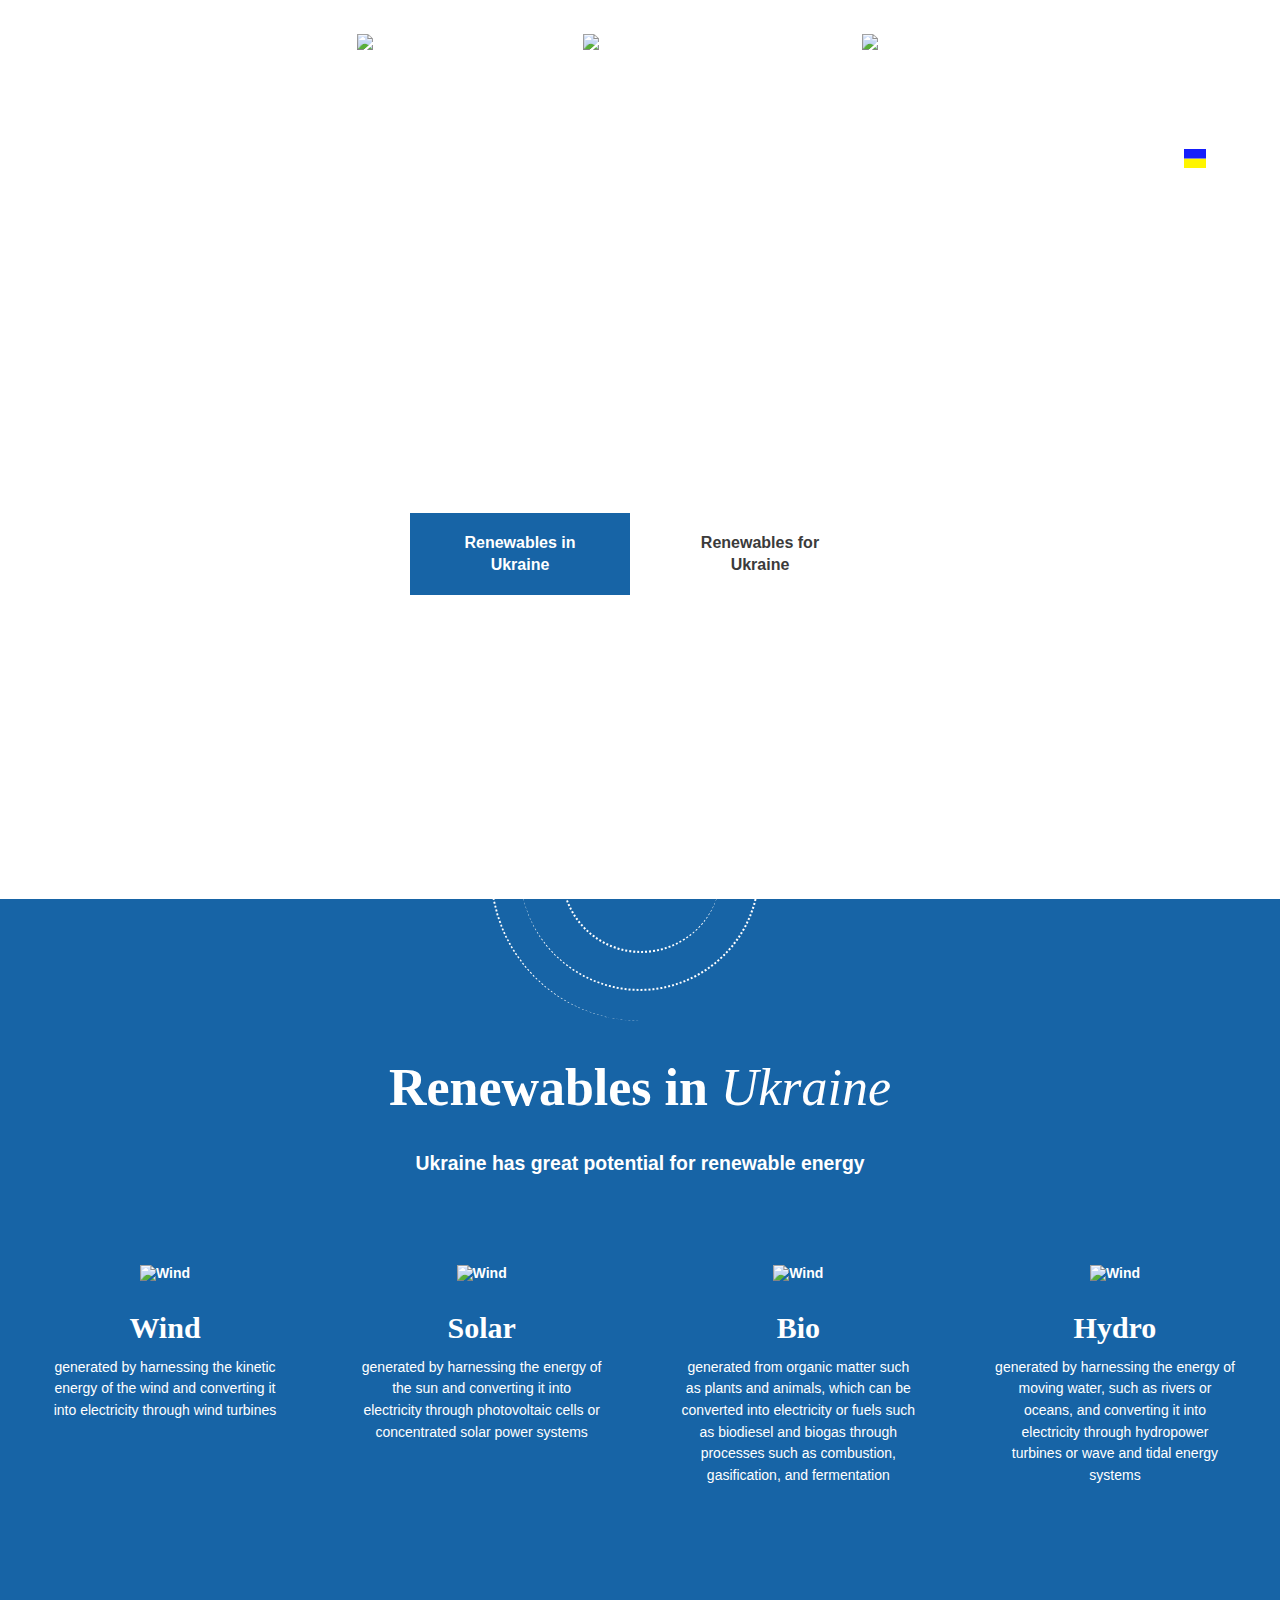
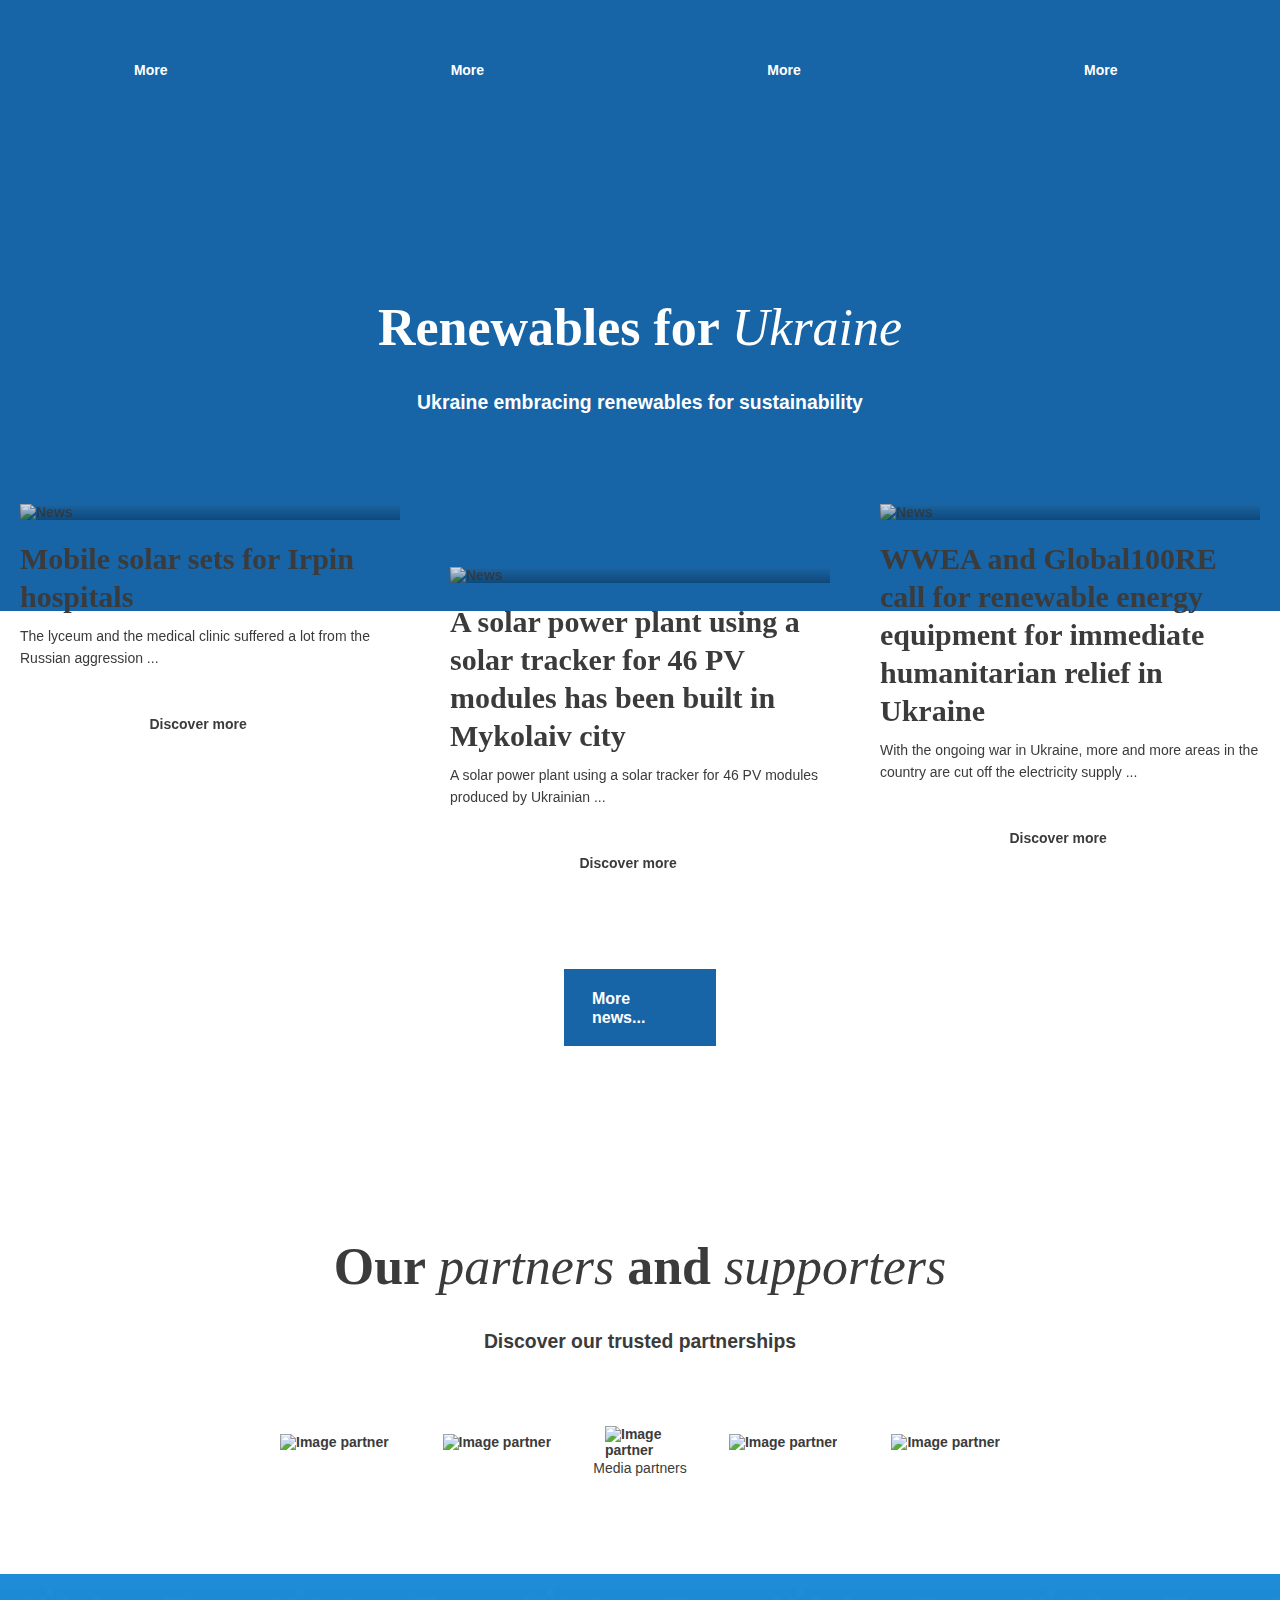
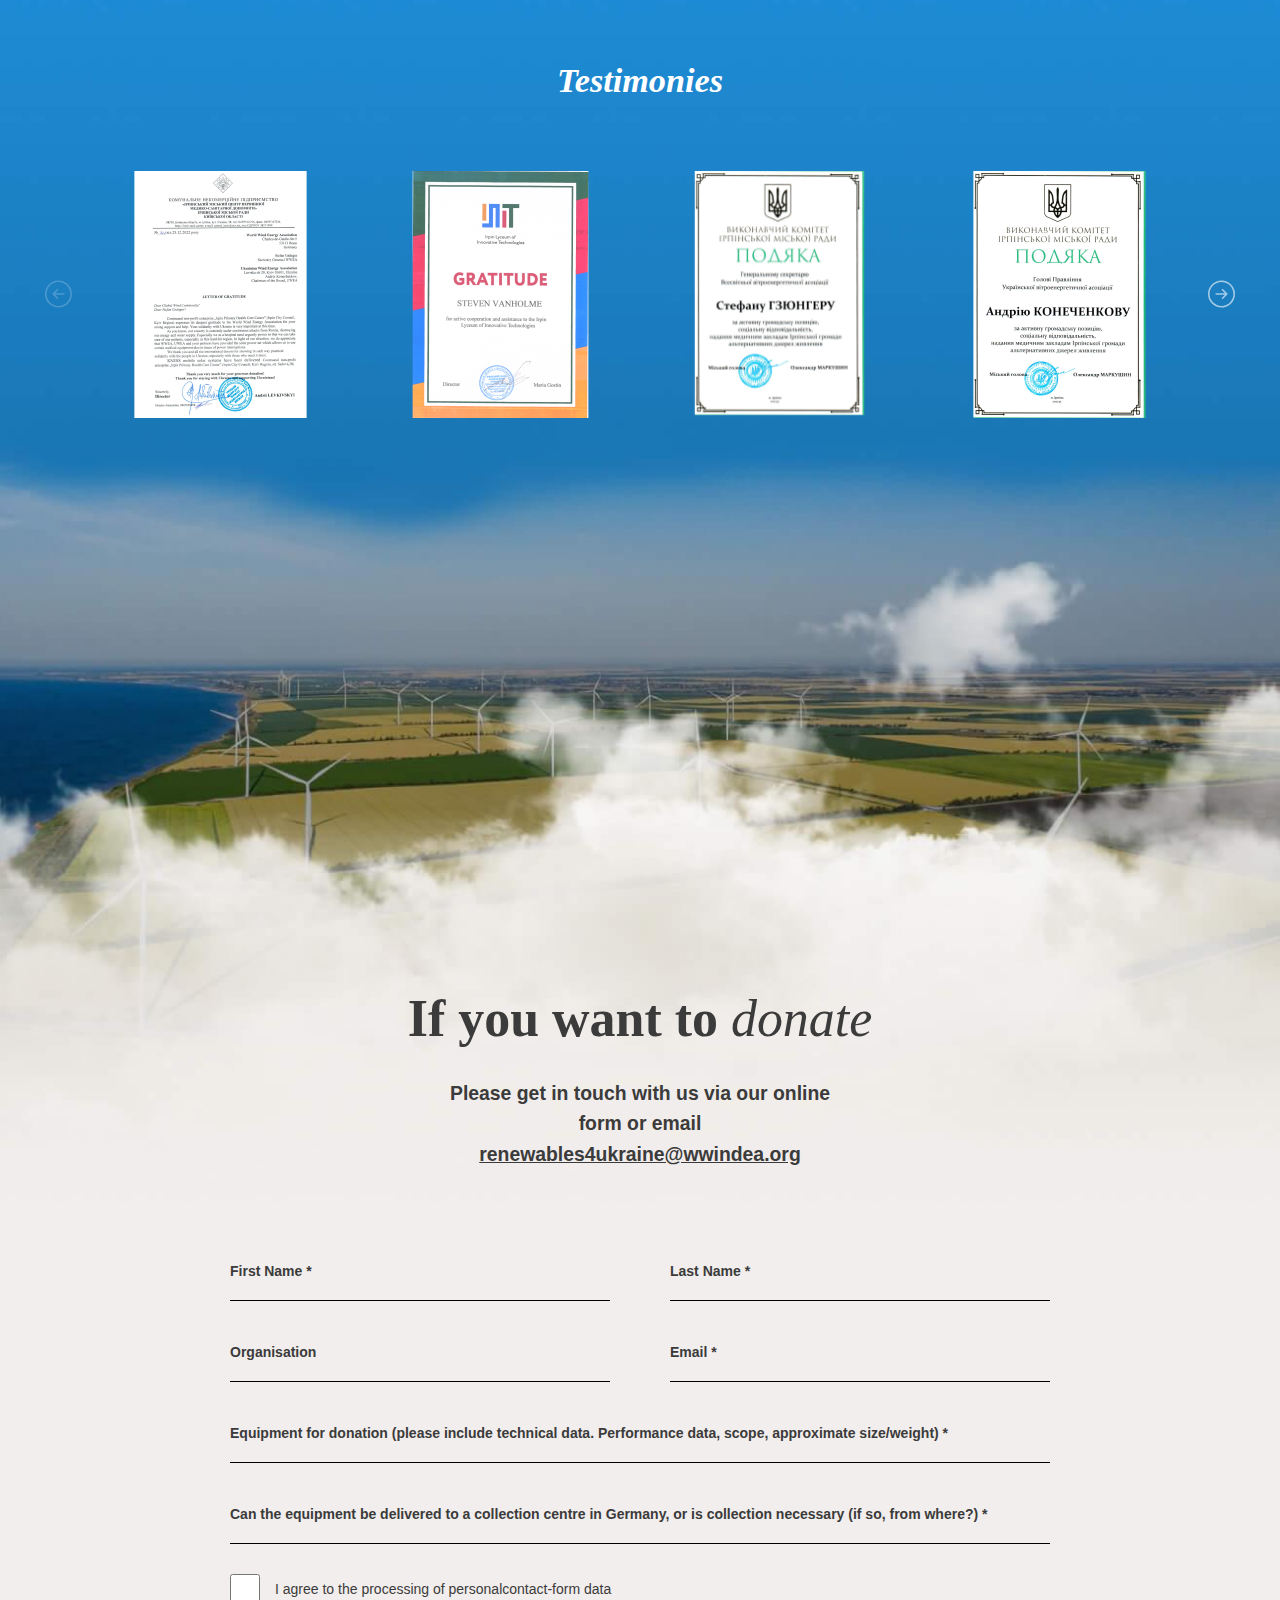
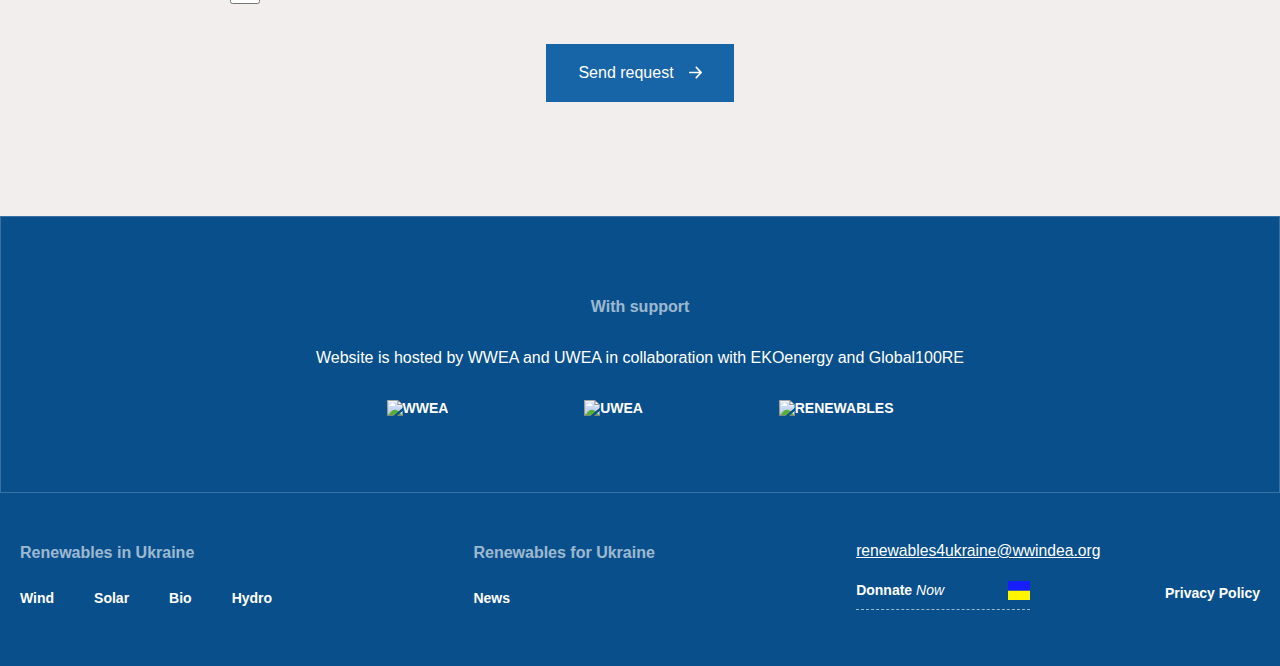
==== commit af860b3d: "last: no animation" ====
--- a/index.html
+++ b/index.html
@@ -6,8 +6,8 @@
 	<meta http-equiv="X-UA-Compatible" content="IE=edge">
 	<meta name="viewport" content="width=device-width, initial-scale=1.0">
 	<meta name="description" content="Renewable energy in Ukraine is becoming increasingly important">
-	<link rel="stylesheet" href="https://cdn.jsdelivr.net/npm/swiper@9/swiper-bundle.min.css?_v=20230520223646">
-	<link rel="stylesheet" href="css/style.min.css?_v=20230520223646">
+	<link rel="stylesheet" href="https://cdn.jsdelivr.net/npm/swiper@9/swiper-bundle.min.css?_v=20230525102325">
+	<link rel="stylesheet" href="css/style.min.css?_v=20230525102325">
 	<title>#Renewables4Ukraine</title>
 </head>
 
@@ -145,7 +145,7 @@
 								<img src="img/home/screen/img-2.png" alt="RENEWABLES">
 								<img src="img/home/screen/img-3.png" alt="UWEA">
 							</div>
-							<a class="donnate-now popup-link _animation" href="#popup">
+							<a class="donnate-now popup-link" href="#popup">
 								<p><span>Donnate</span> Now</p>
 								<img src="img/ukraine.svg" alt="Flag">
 							</a>
@@ -153,11 +153,10 @@
 						<div class="container-small">
 							<div class="screen__body">
 								<div class="screen__box">
-									<h1 class="screen__title _animation">#Renewables<br>4<span>Ukraine</span></h1>
-									<p class="screen__text _animation">Renewable energy in Ukraine is <br> becoming increasingly
-										important
+									<h1 class="screen__title">#Renewables<br>4<span>Ukraine</span></h1>
+									<p class="screen__text">Renewable energy in Ukraine is <br> becoming increasingly important
 									</p>
-									<div class="screen__buttons _animation">
+									<div class="screen__buttons">
 										<a data-goto=".page__section-1"
 											class="screen__btn blue button button--hyperion data-goto">
 											<span><span>Renewables in Ukraine</span></span>
@@ -169,8 +168,9 @@
 									</div>
 								</div>
 								<div class="screen__block">
-									<div class="screen__scroll" href="#">
-										<span>Scroll <br> Down</span>
+									<div class="screen__scroll">
+										<a data-goto=".page__section-1" class="screen__scroll-button data-goto">Scroll <br>
+											Down</a>
 									</div>
 								</div>
 							</div>
@@ -179,14 +179,14 @@
 				</div>
 			</section>
 
-			<section class="sheets page__section-1 white anim">
+			<section class="sheets page__section-1 white">
 				<div class="container">
-					<h2 class="sheets__title title _animation">Renewables in <span>Ukraine</span></h2>
-					<h5 class="sheets__subtitle sub-title _animation">
+					<h2 class="sheets__title title">Renewables in <span>Ukraine</span></h2>
+					<h5 class="sheets__subtitle sub-title">
 						Ukraine has great potential for renewable energy
 					</h5>
-					<div class="sheets__body _animation">
-						<div class="sheets__block _anim-show">
+					<div class="sheets__body">
+						<div class="sheets__block">
 							<div class="sheets__box">
 								<img class="sheets__block-img" src="img/home/sheets/wind.svg" alt="Wind">
 								<h4 class="sheets__block-title main-title">Wind</h4>
@@ -200,7 +200,7 @@
 								<code class="btn--inner"></code>
 							</a>
 						</div>
-						<div class="sheets__block _anim-show">
+						<div class="sheets__block">
 							<div class="sheets__box">
 								<img class="sheets__block-img" src="img/home/sheets/solar.svg" alt="Wind">
 								<h4 class="sheets__block-title main-title">Solar</h4>
@@ -214,7 +214,7 @@
 								<code class="btn--inner"></code>
 							</a>
 						</div>
-						<div class="sheets__block _anim-show">
+						<div class="sheets__block">
 							<div class="sheets__box">
 								<img class="sheets__block-img" src="img/home/sheets/bio.svg" alt="Wind">
 								<h4 class="sheets__block-title main-title">Bio</h4>
@@ -229,7 +229,7 @@
 								<code class="btn--inner"></code>
 							</a>
 						</div>
-						<div class="sheets__block _anim-show">
+						<div class="sheets__block">
 							<div class="sheets__box">
 								<img class="sheets__block-img" src="img/home/sheets/hydro.svg" alt="Wind">
 								<h4 class="sheets__block-title main-title">Hydro</h4>
@@ -247,16 +247,16 @@
 				</div>
 			</section>
 
-			<section class="news page__section-2 anim">
+			<section class="news page__section-2">
 				<div class="container">
-					<h2 class="news__title title _animation">Renewables for <span>Ukraine</span></h2>
-					<h5 class="news__subtitle sub-title _animation">
+					<h2 class="news__title title">Renewables for <span>Ukraine</span></h2>
+					<h5 class="news__subtitle sub-title">
 						Ukraine embracing renewables for sustainability
 					</h5>
 					<div class="news__body">
 						<div class="news__swiper swiper">
-							<div class="news__wrapper swiper-wrapper _animation">
-								<article class="news__slide swiper-slide _anim-show">
+							<div class="news__wrapper swiper-wrapper">
+								<article class="news__slide swiper-slide">
 									<div class="news__slide-img">
 										<img src="img/home/news/img-1.jpg" alt="News">
 										<span class="news__span white"></span>
@@ -273,7 +273,7 @@
 										<code class="btn--inner"></code>
 									</a>
 								</article>
-								<article class="news__slide swiper-slide _anim-show">
+								<article class="news__slide swiper-slide">
 									<div class="news__slide-img">
 										<img src="img/home/news/img-2.jpg" alt="News">
 									</div>
@@ -289,7 +289,7 @@
 										<code class="btn--inner"></code>
 									</a>
 								</article>
-								<article class="news__slide swiper-slide _anim-show">
+								<article class="news__slide swiper-slide">
 									<div class="news__slide-img">
 										<img src="img/home/news/img-3.jpg" alt="News">
 									</div>
@@ -315,35 +315,34 @@
 				</div>
 			</section>
 
-			<section class="partners change anim">
+			<section class="partners change">
 				<div class="container">
 					<div class="partners__body">
-						<h2 class="partners__title title _animation">Our <span>partners</span> and <span>supporters</span>
-						</h2>
-						<h5 class="partners__sub-title sub-title _animation">Discover our trusted partnerships</h5>
-						<div class="partners__block _animation">
-							<a class="partners__img _anim-show" href="#">
+						<h2 class="partners__title title">Our <span>partners</span> and <span>supporters</span></h2>
+						<h5 class="partners__sub-title sub-title">Discover our trusted partnerships</h5>
+						<div class="partners__block">
+							<a class="partners__img" href="#">
 								<img src="img/home/partners/img-1.png" alt="Image partner">
 							</a>
-							<a class="partners__img _anim-show" href="#">
+							<a class="partners__img" href="#">
 								<img src="img/home/partners/img-2.png" alt="Image partner">
 							</a>
-							<a class="partners__img _anim-show" href="#">
+							<a class="partners__img" href="#">
 								<img src="img/home/partners/img-3.png" alt="Image partner">
 							</a>
-							<a class="partners__img _anim-show" href="#">
+							<a class="partners__img" href="#">
 								<img src="img/home/partners/img-4.png" alt="Image partner">
 							</a>
-							<a class="partners__img _anim-show" href="#">
+							<a class="partners__img" href="#">
 								<img src="img/home/partners/img-5.png" alt="Image partner">
 							</a>
 						</div>
-						<p class="partners__text main-text _animation">Media partners</p>
+						<p class="partners__text main-text">Media partners</p>
 					</div>
 				</div>
 			</section>
 
-			<section class="contact-form anim">
+			<section class="contact-form">
 				<div class="contact-form__container">
 					<span class="contact-form__span white"></span>
 					<span class="contact-form__span-1 white"></span>
@@ -351,23 +350,23 @@
 					<div class="contact-form__wrapper">
 						<div class="container">
 							<div class="contact-form__body-swipe">
-								<h3 class="contact-form__title-swipe _animation">Testimonies</h3>
+								<h3 class="contact-form__title-swipe">Testimonies</h3>
 								<div class="contact-form__container-swipe">
 									<div class="contact-form__swiper swiper">
-										<div class="swiper-wrapper _animation">
-											<div class="swiper-slide _anim-show">
+										<div class="swiper-wrapper">
+											<div class="swiper-slide">
 												<img class="contact-form__swiper-images" src="img/testimonies/doc-1.png"
 													alt="Document">
 											</div>
-											<div class="swiper-slide _anim-show">
+											<div class="swiper-slide">
 												<img class="contact-form__swiper-images" src="img/testimonies/doc-2.png"
 													alt="Document">
 											</div>
-											<div class="swiper-slide _anim-show">
+											<div class="swiper-slide">
 												<img class="contact-form__swiper-images" src="img/testimonies/doc-3.png"
 													alt="Document">
 											</div>
-											<div class="swiper-slide _anim-show">
+											<div class="swiper-slide">
 												<img class="contact-form__swiper-images" src="img/testimonies/doc-4.png"
 													alt="Document">
 											</div>
@@ -402,42 +401,40 @@
 												d="M17.28 9.28L13.81 12.75L17.28 16.22C17.3537 16.2887 17.4128 16.3715 17.4538 16.4635C17.4948 16.5555 17.5168 16.6548 17.5186 16.7555C17.5204 16.8562 17.5018 16.9562 17.4641 17.0496C17.4264 17.143 17.3703 17.2278 17.299 17.299C17.2278 17.3703 17.143 17.4264 17.0496 17.4641C16.9562 17.5018 16.8562 17.5204 16.7555 17.5186C16.6548 17.5168 16.5555 17.4948 16.4635 17.4538C16.3715 17.4128 16.2887 17.3537 16.22 17.28L12.75 13.81L9.28001 17.28C9.13783 17.4125 8.94978 17.4846 8.75548 17.4812C8.56118 17.4777 8.3758 17.399 8.23838 17.2616C8.10097 17.1242 8.02226 16.9388 8.01883 16.7445C8.0154 16.5502 8.08753 16.3622 8.22001 16.22L11.69 12.75L8.22001 9.28C8.08753 9.13782 8.0154 8.94978 8.01883 8.75548C8.02226 8.56118 8.10097 8.37579 8.23838 8.23838C8.3758 8.10097 8.56118 8.02225 8.75548 8.01882C8.94978 8.0154 9.13783 8.08752 9.28001 8.22L12.75 11.69L16.22 8.22C16.3622 8.08752 16.5502 8.0154 16.7445 8.01882C16.9388 8.02225 17.1242 8.10097 17.2616 8.23838C17.399 8.37579 17.4778 8.56118 17.4812 8.75548C17.4846 8.94978 17.4125 9.13782 17.28 9.28ZM25.5 12.75C25.5 15.2717 24.7522 17.7368 23.3512 19.8335C21.9503 21.9302 19.959 23.5644 17.6292 24.5295C15.2995 25.4945 12.7359 25.747 10.2626 25.255C7.78935 24.7631 5.51751 23.5487 3.73439 21.7656C1.95127 19.9825 0.736955 17.7107 0.244993 15.2374C-0.246968 12.7641 0.00552416 10.2005 0.970541 7.87079C1.93556 5.54103 3.56976 3.54975 5.66648 2.14876C7.76321 0.747774 10.2283 0 12.75 0C16.1303 0.00396981 19.371 1.34854 21.7612 3.73877C24.1515 6.129 25.496 9.36971 25.5 12.75ZM24 12.75C24 10.525 23.3402 8.34989 22.104 6.49984C20.8679 4.64978 19.1109 3.20784 17.0552 2.35636C14.9995 1.50487 12.7375 1.28208 10.5552 1.71617C8.37295 2.15025 6.3684 3.22171 4.79505 4.79505C3.22171 6.36839 2.15025 8.37295 1.71617 10.5552C1.28209 12.7375 1.50488 14.9995 2.35636 17.0552C3.20785 19.1109 4.64979 20.8679 6.49984 22.104C8.34989 23.3402 10.525 24 12.75 24C15.7327 23.9967 18.5922 22.8104 20.7013 20.7013C22.8104 18.5922 23.9967 15.7327 24 12.75Z" />
 										</svg>
 
-										<img src="" alt="">
+										<img src="" alt="Popup image">
 									</div>
 								</div>
 							</div>
 						</div>
 						<div class="container-small page__section-contact">
 							<div class="contact-form__body">
-								<h2 class="contact-form__title title _animation">
+								<h2 class="contact-form__title title">
 									If you want to <span>donate</span>
 								</h2>
-								<h5 class="contact-form__sub-title sub-title _animation">
+								<h5 class="contact-form__sub-title sub-title">
 									Please get in touch with us via our online form or email <a
 										href="mailto:renewables4ukraine@wwindea.org">renewables4ukraine@wwindea.org</a>
 								</h5>
 								<form class="contact-form__connection" action="#">
-									<div class="contact-form__box _animation">
-										<input class="contact-form__item _anim-show2" type="text" placeholder="First Name *"
-											required>
-										<input class="contact-form__item _anim-show2" type="text" placeholder="Last Name *"
-											required>
-										<input class="contact-form__item _anim-show2" type="text" placeholder="Organisation">
-										<input class="contact-form__item _anim-show2" type="email" placeholder="Email *" required>
-										<input class="contact-form__item _anim-show2" type="text"
+									<div class="contact-form__box">
+										<input class="contact-form__item" type="text" placeholder="First Name *" required>
+										<input class="contact-form__item" type="text" placeholder="Last Name *" required>
+										<input class="contact-form__item" type="text" placeholder="Organisation">
+										<input class="contact-form__item" type="email" placeholder="Email *" required>
+										<input class="contact-form__item" type="text"
 											placeholder="Equipment for donation (please include technical data. Performance data, scope, approximate size/weight) *"
 											required>
-										<input class="contact-form__item _anim-show2" type="text"
+										<input class="contact-form__item" type="text"
 											placeholder="Can the equipment be delivered to a collection centre in Germany, or is collection necessary (if so, from where?) *"
 											required>
 									</div>
-									<div class="contact-form__block _animation">
+									<div class="contact-form__block">
 										<input class="contact-form__block-checkbox" type="checkbox" id="checkbox" required>
 										<label class="contact-form__block-text" for="checkbox">I agree to the processing of
 											personalcontact-form
 											data</label>
 									</div>
-									<button class="contact-form__button button button--hyperion _animation" type="submit">
+									<button class="contact-form__button button button--hyperion" type="submit">
 										<span><span>Send request</span></span>
 										<svg width="13" height="13" viewBox="0 0 13 13" xmlns="http://www.w3.org/2000/svg">
 											<path fill-rule="evenodd" clip-rule="evenodd"
@@ -448,14 +445,6 @@
 							</div>
 						</div>
 					</div>
-					<!-- <div class="contact-form__parallax">
-						<div class="contact-form__parallax-item">
-							<div class="contact-form__parallax-clouds"></div>
-						</div>
-						<div class="contact-form__parallax-item">
-							<div class="contact-form__parallax-bg"></div>
-						</div>
-					</div> -->
 				</div>
 			</section>
 
@@ -514,8 +503,8 @@
 			</div>
 		</footer>
 	</div>
-	<script src="https://cdn.jsdelivr.net/npm/swiper@9/swiper-bundle.min.js?_v=20230520223646"></script>
-	<script src="js/app.min.js?_v=20230520223646"></script>
+	<script src="https://cdn.jsdelivr.net/npm/swiper@9/swiper-bundle.min.js?_v=20230525102325"></script>
+	<script src="js/app.min.js?_v=20230525102325"></script>
 </body>
 
 </html>--- a/css/style.min.css
+++ b/css/style.min.css
@@ -1 +1 @@
-@charset "UTF-8";@font-face{font-family:RobotoFlex;font-display:swap;src:url(../fonts/RobotoFlex-Regular.woff2) format("woff2"),url(../fonts/RobotoFlex-Regular.woff) format("woff");font-weight:400;font-style:normal}@font-face{font-family:Rubik;font-display:swap;src:url(../fonts/Rubik-Medium.woff2) format("woff2"),url(../fonts/Rubik-Medium.woff) format("woff");font-weight:500;font-style:normal}@font-face{font-family:Rubik;font-display:swap;src:url(../fonts/Rubik-Regular.woff2) format("woff2"),url(../fonts/Rubik-Regular.woff) format("woff");font-weight:400;font-style:normal}@font-face{font-family:SourceSerifPro;font-display:swap;src:url(../fonts/SourceSerifPro-Bold.woff2) format("woff2"),url(../fonts/SourceSerifPro-Bold.woff) format("woff");font-weight:700;font-style:normal}@font-face{font-family:SourceSerifPro;font-display:swap;src:url(../fonts/SourceSerifPro-Regular.woff2) format("woff2"),url(../fonts/SourceSerifPro-Regular.woff) format("woff");font-weight:400;font-style:normal}@font-face{font-family:SourceSerifPro;font-display:swap;src:url(../fonts/SourceSerifPro-SemiBold.woff2) format("woff2"),url(../fonts/SourceSerifPro-SemiBold.woff) format("woff");font-weight:600;font-style:normal}*{padding:0;margin:0;border:0}*,::after,::before{-webkit-box-sizing:border-box;box-sizing:border-box}:active,:focus{outline:0}a:active,a:focus{outline:0}aside,footer,header,nav{display:block}body,html{height:100%;width:100%;font-size:100%;line-height:1;font-size:14px;-ms-text-size-adjust:100%;-moz-text-size-adjust:100%;-webkit-text-size-adjust:100%}button,input,textarea{font-family:inherit}input::-ms-clear{display:none}button{cursor:pointer}button::-moz-focus-inner{padding:0;border:0}a,a:visited{text-decoration:none}a:hover{text-decoration:none}ul li{list-style:none}img{vertical-align:top}h1,h2,h3,h4,h5,h6{font-size:inherit;font-weight:inherit}a{text-decoration:none;color:inherit}body,html{height:100%;position:relative}body._lock{overflow:hidden}.wrapper{display:-webkit-box;display:-ms-flexbox;display:flex;-webkit-box-orient:vertical;-webkit-box-direction:normal;-ms-flex-direction:column;flex-direction:column;min-height:100%;overflow-x:hidden}.main{-webkit-box-flex:1;-ms-flex:1 0 auto;flex:1 0 auto}.footer{-webkit-box-flex:0;-ms-flex:0 0 auto;flex:0 0 auto}.container{max-width:1270px;width:100%;margin:0 auto;padding:0 15px}.container-small{max-width:850px;width:100%;margin:0 auto;padding:0 15px}body{font-family:RobotoFlex,sans-serif;font-weight:600;font-size:14px;line-height:16px;color:#3b3b3b}.sub-title{font-size:20px;line-height:155%;text-align:center;margin-bottom:92px}.title{font-family:SourceSerifPro;font-weight:600;font-size:55px;line-height:69px;text-align:center}.title span{font-weight:400;font-style:italic}.main-title{font-family:SourceSerifPro;font-size:30px;line-height:38px;margin-bottom:10px}.main-text{font-weight:400;line-height:155%}.more-btn{padding:17px 6px 20px 6px;-webkit-transition:all .3s ease-in-out;-o-transition:all .3s ease-in-out;transition:all .3s ease-in-out}.more-btn:hover{padding-left:36px;padding-right:36px}.more-btn--descr{position:relative;display:-webkit-inline-box;display:-ms-inline-flexbox;display:inline-flex;-webkit-box-align:center;-ms-flex-align:center;align-items:center;gap:15px}.more-btn--descr::after{position:absolute;content:url(../img/home/sheets/arrow.svg);top:1.5px;bottom:0;right:0}.donnate{display:-webkit-box;display:-ms-flexbox;display:flex;-webkit-box-align:center;-ms-flex-align:center;align-items:center;gap:64px;padding-bottom:8px;border-bottom:1px dashed rgba(255,255,255,.6);-webkit-transition:all .3s ease-in-out;-o-transition:all .3s ease-in-out;transition:all .3s ease-in-out}.donnate:hover{border-style:solid}.donnate img{max-width:100%}.donnate p{font-weight:400;line-height:22px;font-style:italic;white-space:nowrap}.donnate span{font-weight:600;font-style:normal}.donnate-now{max-width:230px;width:100%;height:56px;display:-webkit-box;display:-ms-flexbox;display:flex;-webkit-box-align:center;-ms-flex-align:center;align-items:center;-webkit-box-pack:center;-ms-flex-pack:center;justify-content:center;gap:13px;border:1px dashed #fff;-webkit-transition:all .3s ease-in-out;-o-transition:all .3s ease-in-out;transition:all .3s ease-in-out}.donnate-now:hover{border-style:solid}.donnate-now img{max-width:100%}.donnate-now p{font-weight:400;line-height:22px;font-style:italic;white-space:nowrap}.donnate-now span{font-weight:600;font-style:normal}.btn-1{color:#fff!important}.btn-2{color:#fff!important}.btn-3{color:#fff!important}.btn-4{color:#fff!important}.btn-5{color:#fff!important}.btn-6{color:#fff!important}.btn-7{color:#fff!important}.btn-8{color:#fff!important}.btn{display:block;position:relative;overflow:hidden}.btn .btn--inner:after,.btn .btn--inner:before,.btn:after,.btn:before{content:"";position:absolute;top:0;left:0;width:0;height:0;background-color:currentColor;-webkit-transition:.3s ease-in-out;-o-transition:.3s ease-in-out;transition:.3s ease-in-out}.btn--cw:after{top:auto;right:0;bottom:0;left:auto}.btn--cw .btn--inner:before{right:0;left:auto}.btn--cw .btn--inner:after{top:auto;bottom:0}.btn--cw:after,.btn--cw:before{width:0;height:1px}.btn--cw .btn--inner:after,.btn--cw .btn--inner:before{width:1px;height:0}.btn--cw:hover:after,.btn--cw:hover:before{width:100%}.btn--cw:hover .btn--inner:after,.btn--cw:hover .btn--inner:before{height:100%}.button{pointer-events:auto;cursor:pointer;border:none;margin:0;position:relative;display:inline-block}.button::after,.button::before{position:absolute;top:0;left:0;width:100%;height:100%}.button--hyperion{border:1px solid #1764a6;overflow:hidden;color:#fff}.button--hyperion.screen__btn{border:2px solid #1764a6}.button--hyperion.screen__btn.white{border-color:#fff}.button--hyperion span{display:block;position:relative}.button--hyperion>span{overflow:hidden}.button--hyperion>span>span{overflow:hidden}.button--hyperion:hover>span>span{-webkit-animation:MoveUpInitial .4s forwards,MoveUpEnd .4s forwards .4s;animation:MoveUpInitial .4s forwards,MoveUpEnd .4s forwards .4s}@-webkit-keyframes MoveUpInitial{to{-webkit-transform:translate3d(0,-105%,0);transform:translate3d(0,-105%,0)}}@keyframes MoveUpInitial{to{-webkit-transform:translate3d(0,-105%,0);transform:translate3d(0,-105%,0)}}@-webkit-keyframes MoveUpEnd{from{-webkit-transform:translate3d(0,100%,0);transform:translate3d(0,100%,0)}to{-webkit-transform:translate3d(0,0,0);transform:translate3d(0,0,0)}}@keyframes MoveUpEnd{from{-webkit-transform:translate3d(0,100%,0);transform:translate3d(0,100%,0)}to{-webkit-transform:translate3d(0,0,0);transform:translate3d(0,0,0)}}.button--hyperion::before{content:"";background:#1764a6;-webkit-transition:-webkit-transform .6s cubic-bezier(.7,0,.2,1);transition:-webkit-transform .6s cubic-bezier(.7,0,.2,1);-o-transition:transform .6s cubic-bezier(.7,0,.2,1);transition:transform .6s cubic-bezier(.7,0,.2,1);transition:transform .6s cubic-bezier(.7,0,.2,1),-webkit-transform .6s cubic-bezier(.7,0,.2,1);-webkit-transform-origin:100% 50%;-ms-transform-origin:100% 50%;transform-origin:100% 50%}.button--hyperion:hover::before{-webkit-transform:scale3d(0,1,1);transform:scale3d(0,1,1);-webkit-transform-origin:0 50%;-ms-transform-origin:0 50%;transform-origin:0 50%}.header{position:fixed;top:0;left:0;width:100%;z-index:10;background-color:transparent;color:#fff}.header__body{display:-webkit-box;display:-ms-flexbox;display:flex;-webkit-box-align:center;-ms-flex-align:center;align-items:center;-webkit-box-pack:justify;-ms-flex-pack:justify;justify-content:space-between;min-height:84px;width:100%;gap:100px}.header__left,.header__right{position:relative;display:-webkit-box;display:-ms-flexbox;display:flex;-webkit-box-align:center;-ms-flex-align:center;align-items:center;-webkit-box-pack:justify;-ms-flex-pack:justify;justify-content:space-between;width:100%}.header__left{max-width:800px;gap:40px}.header__right{max-width:278px;gap:20px;z-index:3}.header__logo{font-family:SourceSerifPro;font-size:30px;line-height:38px;font-style:normal;z-index:3;position:relative;-webkit-transition:all .3s ease-in-out;-o-transition:all .3s ease-in-out;transition:all .3s ease-in-out}.header__logo span{font-style:italic}.header__link{display:-webkit-box;display:-ms-flexbox;display:flex;-webkit-box-align:center;-ms-flex-align:center;align-items:center;-webkit-box-pack:justify;-ms-flex-pack:justify;justify-content:space-between;gap:20px;max-width:360px;width:100%;z-index:3;position:relative}.header__language{position:relative;padding:10px 0 10px 0;cursor:pointer}.header__language:hover .header__language-list{display:block}.header__language-block{display:-webkit-box;display:-ms-flexbox;display:flex;-webkit-box-align:center;-ms-flex-align:center;align-items:center;-webkit-box-pack:end;-ms-flex-pack:end;justify-content:flex-end;-webkit-column-gap:8px;-moz-column-gap:8px;column-gap:8px;width:51px}.header__language-list{position:absolute;top:100%;left:auto;right:auto;z-index:1;display:none}.header__language-item{display:block;padding:10px;cursor:pointer}.header__language-item:first-child{display:none}.header__language-item:hover{text-decoration:underline}.header__language-img path{fill:#fff}.header__images{display:none;-webkit-box-align:center;-ms-flex-align:center;align-items:center;-webkit-box-pack:justify;-ms-flex-pack:justify;justify-content:space-between;max-width:564px;width:100%;gap:20px}.header__images img{-o-object-fit:cover;object-fit:cover;-o-object-position:center;object-position:center}.header__images img:nth-child(1){max-width:87.4px}.header__images img:nth-child(2){max-width:162px}.header__images img:nth-child(3){max-width:192px}.menu{position:absolute;color:#fff}.menu__icon{z-index:5;display:inline-block;position:relative;min-width:28px;height:17px;-webkit-transition:all .3s ease-in-out;-o-transition:all .3s ease-in-out;transition:all .3s ease-in-out;cursor:pointer}.menu__icon span,.menu__icon::after,.menu__icon::before{left:0;position:absolute;height:10%;width:100%;-webkit-transition:all .3s ease 0s;-o-transition:all .3s ease 0s;transition:all .3s ease 0s;background-color:#fff}.menu__icon::after,.menu__icon::before{content:""}.menu__icon::before{top:0}.menu__icon::after{bottom:0}.menu__icon span{top:50%;-webkit-transform:scale(1) translate(0,-50%);-ms-transform:scale(1) translate(0,-50%);transform:scale(1) translate(0,-50%)}.menu__icon._active span{-webkit-transform:scale(0) translate(0,-50%);-ms-transform:scale(0) translate(0,-50%);transform:scale(0) translate(0,-50%);background-color:#fff!important}.menu__icon._active::before{top:50%;-webkit-transform:rotate(-45deg) translate(0,-50%);-ms-transform:rotate(-45deg) translate(0,-50%);transform:rotate(-45deg) translate(0,-50%);background-color:#fff!important}.menu__icon._active::after{bottom:50%;-webkit-transform:rotate(45deg) translate(0,50%);-ms-transform:rotate(45deg) translate(0,50%);transform:rotate(45deg) translate(0,50%);background-color:#fff!important}.menu__body{position:fixed;top:0;left:-100%;width:100%;height:100%;-webkit-transition:left .3s ease 0s;-o-transition:left .3s ease 0s;transition:left .3s ease 0s;overflow:auto}.menu__body._active{left:0;z-index:4}.menu__body._active::before{opacity:1;left:0;position:fixed}.menu__body._active .menu__wrapper::after{left:0}.menu__body::before{content:"";position:absolute;width:100%;height:100%;top:0;left:0;background-color:rgba(0,0,0,.5);opacity:0;-webkit-transition:all .3s ease 0s;-o-transition:all .3s ease 0s;transition:all .3s ease 0s}.menu__wrapper{background-color:#1764a6;max-width:430px;height:100vh;padding:140px 15px 30px 0;position:relative}.menu__wrapper::before{content:"";position:absolute;top:0;left:-199.9%;width:200%;height:100%;background-color:#1764a6}.menu__wrapper::after{content:"";position:fixed;top:0;left:-100%;max-width:430px;width:100%;height:80px;background-color:#1764a6;-webkit-transition:all .3s ease 0s;-o-transition:all .3s ease 0s;transition:all .3s ease 0s}.menu__list{display:-webkit-box;display:-ms-flexbox;display:flex;-webkit-box-orient:vertical;-webkit-box-direction:normal;-ms-flex-direction:column;flex-direction:column;gap:25px;margin-bottom:60px}.menu__list .menu__link{font-family:SourceSerifPro;font-weight:600;font-size:22px;line-height:28px}.menu__link,.menu__sub-link{white-space:nowrap;padding-bottom:2px;border-bottom:1px solid transparent;-webkit-transition:all .3s ease-in-out;-o-transition:all .3s ease-in-out;transition:all .3s ease-in-out;cursor:pointer}.menu__link:hover,.menu__sub-link:hover{border-color:#fff}.menu__sub-list{margin-left:28px;display:-webkit-box;display:-ms-flexbox;display:flex;-webkit-box-orient:vertical;-webkit-box-direction:normal;-ms-flex-direction:column;flex-direction:column;gap:20px}.menu__donnate{margin-bottom:25px}.menu__questions{font-weight:400;font-size:16px;line-height:25px;max-width:360px}.menu__questions a{font-weight:700;text-decoration:underline;-webkit-transition:all .3s ease-in-out;-o-transition:all .3s ease-in-out;transition:all .3s ease-in-out}.menu__questions a:hover{text-decoration:none}.header.home .header__body{gap:80px}.header.home .header__logo{display:none}.header.home .header__link{display:none}.header.home .header__donnate{display:none}.header.home .header__left,.header.home .header__right{max-width:-webkit-max-content;max-width:-moz-max-content;max-width:max-content}.header.home .header__images{display:-webkit-box;display:-ms-flexbox;display:flex;margin-left:20px}.header.active .header__logo{color:#3b3b3b}.header.active .menu__icon span,.header.active .menu__icon::after,.header.active .menu__icon::before{background-color:#3b3b3b}.header.active .header__language{color:#3b3b3b}.header.active .header__language-img path{fill:#3b3b3b}.header.active .header__link{color:#3b3b3b}.header.active .header__link .menu__link:hover{border-color:#3b3b3b}.header.active .header__donnate{color:#3b3b3b;border-color:rgba(0,0,0,.6)}.popup{z-index:10;position:fixed;width:100%;height:100%;background-color:rgba(0,0,0,.6);top:0;left:0;opacity:0;visibility:hidden;overflow-y:auto;overflow-x:hidden;-webkit-transition:all .6s ease 0s;-o-transition:all .6s ease 0s;transition:all .6s ease 0s}.popup.open{-webkit-transition:all .6s ease 0s;-o-transition:all .6s ease 0s;transition:all .6s ease 0s;opacity:1;visibility:visible}.popup.open .popup__content{-webkit-transition:all .6s ease 0s;-o-transition:all .6s ease 0s;transition:all .6s ease 0s;opacity:1;-webkit-transform:translate(0,0);-ms-transform:translate(0,0);transform:translate(0,0)}.popup__body{min-height:100%;display:-webkit-box;display:-ms-flexbox;display:flex;-webkit-box-align:center;-ms-flex-align:center;align-items:center;-webkit-box-pack:center;-ms-flex-pack:center;justify-content:center;padding:60px 20px;-webkit-transition:all .6s ease 0s;-o-transition:all .6s ease 0s;transition:all .6s ease 0s}.popup__close{position:absolute;top:-41px;right:0}.popup__close svg{fill:#fff}.popup__content{display:-webkit-box;display:-ms-flexbox;display:flex;-webkit-box-align:center;-ms-flex-align:center;align-items:center;-webkit-box-pack:center;-ms-flex-pack:center;justify-content:center;background-color:#fff;max-width:1030px;position:relative;-webkit-transition:all .6s ease 0s;-o-transition:all .6s ease 0s;transition:all .6s ease 0s;opacity:0;-webkit-transform:translate(0,-100%);-ms-transform:translate(0,-100%);transform:translate(0,-100%)}.popup__blue,.popup__white{display:-webkit-box;display:-ms-flexbox;display:flex;-webkit-box-orient:vertical;-webkit-box-direction:normal;-ms-flex-direction:column;flex-direction:column;-webkit-box-align:start;-ms-flex-align:start;align-items:flex-start;-webkit-box-pack:center;-ms-flex-pack:center;justify-content:center;gap:15px;height:490px;padding:50px;max-width:515px;width:100%}.popup__white{color:#3b3b3b;background-color:#fff}.popup__blue{color:#fff;background-color:#1764a6}.popup__title{font-family:SourceSerifPro;font-size:35px;line-height:44px;margin-bottom:15px}.popup__text{font-weight:500;font-size:16px;line-height:155%}.popup__text a{text-decoration:underline}.popup__text a:hover{text-decoration:none}.popup__text.link{opacity:.6;text-decoration:underline}.popup__text.link:hover{text-decoration:none}.popup__btn{font-size:16px;line-height:155%;color:#1764a6;margin-top:15px;background-color:transparent;padding-bottom:1px;border-bottom:1px solid transparent;-webkit-transition:.3s ease-in-out;-o-transition:.3s ease-in-out;transition:.3s ease-in-out}.popup__btn:hover{border-color:#1764a6}.popup__small-text{font-weight:400;font-size:16px;line-height:155%}.popup__copyright{font-style:italic;font-weight:500;font-size:14px;line-height:155%}.footer{background-color:#084f8b;color:#fff}.footer__container:not(:last-child){border:1px solid rgba(255,255,255,.2)}.footer__body{display:-webkit-box;display:-ms-flexbox;display:flex;-webkit-box-orient:vertical;-webkit-box-direction:normal;-ms-flex-direction:column;flex-direction:column;-webkit-box-align:center;-ms-flex-align:center;align-items:center;-webkit-box-pack:center;-ms-flex-pack:center;justify-content:center;padding-top:80px;padding-bottom:78px}.footer__item{font-size:16px;line-height:19px;opacity:.6}.footer__text{font-weight:400;font-size:16px;line-height:155%;margin:30px 0;text-align:center}.footer__images{display:-webkit-box;display:-ms-flexbox;display:flex;max-width:507px!important;margin-top:0!important}.footer__wrapper{display:-webkit-box;display:-ms-flexbox;display:flex;-webkit-box-align:end;-ms-flex-align:end;align-items:flex-end;-webkit-box-pack:justify;-ms-flex-pack:justify;justify-content:space-between;padding-top:44px;padding-bottom:54px;gap:40px}.footer__block{display:-webkit-box;display:-ms-flexbox;display:flex;-webkit-box-align:center;-ms-flex-align:center;align-items:center;-webkit-box-pack:justify;-ms-flex-pack:justify;justify-content:space-between;width:100%;-webkit-column-gap:40px;-moz-column-gap:40px;column-gap:40px}.footer__box{display:-webkit-box;display:-ms-flexbox;display:flex;-webkit-box-orient:vertical;-webkit-box-direction:normal;-ms-flex-direction:column;flex-direction:column;-webkit-box-align:start;-ms-flex-align:start;align-items:flex-start;-webkit-box-pack:center;-ms-flex-pack:center;justify-content:center}.footer__list{display:-webkit-box;display:-ms-flexbox;display:flex;-webkit-box-align:center;-ms-flex-align:center;align-items:center;-webkit-column-gap:40px;-moz-column-gap:40px;column-gap:40px;margin-top:30px}.footer__link,.footer__privacy{padding-bottom:2px;border-bottom:1px solid transparent;-webkit-transition:all .3s ease-in-out;-o-transition:all .3s ease-in-out;transition:all .3s ease-in-out}.footer__link:hover,.footer__privacy:hover{border-color:#fff}.footer__email{font-weight:500;font-size:16px;line-height:155%;text-decoration:underline;display:inline-block;margin-bottom:15px}.footer__email:hover{text-decoration:none}.footer__holder{display:-webkit-box;display:-ms-flexbox;display:flex;-webkit-box-align:center;-ms-flex-align:center;align-items:center;-webkit-box-pack:center;-ms-flex-pack:center;justify-content:center;gap:135px}.screen{color:#fff;margin-bottom:-1px;width:100%;height:100vh;min-height:680px;overflow:hidden}.screen__parallax{width:110%;height:110%;background-image:url(../img/home/screen/screen-bg.jpg);background-repeat:no-repeat;background-size:cover;position:relative;overflow:hidden}.screen__wrapper{position:relative}.screen__holder{position:absolute;z-index:2;top:130px;right:0;width:100%;height:-webkit-max-content;height:-moz-max-content;height:max-content;display:-webkit-box;display:-ms-flexbox;display:flex;-webkit-box-align:center;-ms-flex-align:center;align-items:center;-webkit-box-pack:end;-ms-flex-pack:end;justify-content:flex-end;gap:50px}.screen__body{display:-webkit-box;display:-ms-flexbox;display:flex;-webkit-box-align:center;-ms-flex-align:center;align-items:center;-webkit-box-pack:center;-ms-flex-pack:center;justify-content:center;height:100.1vh;position:relative}.screen__box{text-align:center}.screen__title{font-family:SourceSerifPro;font-size:80px;line-height:100px;margin-bottom:30px}.screen__title span{font-style:italic}.screen__title br{display:none}.screen__text{font-size:20px;line-height:155%;margin-bottom:52px}.screen__text br{display:none}.screen__buttons{display:-webkit-box;display:-ms-flexbox;display:flex;-webkit-box-align:center;-ms-flex-align:center;align-items:center;-webkit-box-pack:center;-ms-flex-pack:center;justify-content:center;gap:20px;z-index:2}.screen__btn{font-size:16px;line-height:22px;padding:17px 21px;-webkit-transition:all .6s ease-in-out;-o-transition:all .6s ease-in-out;transition:all .6s ease-in-out;max-width:220px;width:100%}.screen__btn span{pointer-events:none}.screen__btn.blue{background-color:#fff}.screen__btn.blue:hover{color:#3b3b3b}.screen__btn.white{color:#3b3b3b;background-color:#1764a6}.screen__btn.white:hover{color:#fff}.screen__btn.white.button--hyperion::before{background:#fff}.screen__block{position:absolute;bottom:0;left:auto;right:auto;-webkit-transform:translateY(40%);-ms-transform:translateY(40%);transform:translateY(40%)}.screen__scroll{font-weight:400;padding:90px;position:relative;width:300px;height:300px;display:-webkit-box;display:-ms-flexbox;display:flex;-webkit-box-align:center;-ms-flex-align:center;align-items:center;-webkit-box-pack:center;-ms-flex-pack:center;justify-content:center;overflow:hidden}.screen__scroll::after,.screen__scroll::before{position:absolute;content:"";border:2.5px dotted #fff;border-radius:50%;top:0;left:0;right:0;bottom:0;-webkit-animation-name:rotation-left;animation-name:rotation-left;-webkit-animation-duration:20s;animation-duration:20s;-webkit-animation-iteration-count:infinite;animation-iteration-count:infinite;-webkit-animation-timing-function:linear;animation-timing-function:linear;overflow:hidden}.screen__scroll::after{border-bottom:none;border-right:none}.screen__scroll::before{-webkit-animation-name:rotation;animation-name:rotation;width:240px;height:240px;top:10%;left:10%;border-top:none;border-left:none}.screen__scroll span{position:relative}.screen__scroll span::after{position:absolute;content:"";border:2.5px dotted #fff;border-radius:50%;width:160px;height:160px;top:-195%;left:-170%;right:0;bottom:0;-webkit-animation-name:rotation-left;animation-name:rotation-left;-webkit-animation-duration:30s;animation-duration:30s;-webkit-animation-iteration-count:infinite;animation-iteration-count:infinite;-webkit-animation-timing-function:linear;animation-timing-function:linear;border-top:none;border-right:none;overflow:hidden}@-webkit-keyframes rotation-left{0%{-webkit-transform:rotate(360deg);transform:rotate(360deg)}100%{-webkit-transform:rotate(0);transform:rotate(0)}}@keyframes rotation-left{0%{-webkit-transform:rotate(360deg);transform:rotate(360deg)}100%{-webkit-transform:rotate(0);transform:rotate(0)}}@-webkit-keyframes rotation{0%{-webkit-transform:rotate(0);transform:rotate(0)}100%{-webkit-transform:rotate(360deg);transform:rotate(360deg)}}@keyframes rotation{0%{-webkit-transform:rotate(0);transform:rotate(0)}100%{-webkit-transform:rotate(360deg);transform:rotate(360deg)}}.screen .container{position:absolute;top:0;left:0;right:0;width:100%;height:100vh}.sheets{padding-top:160px;padding-bottom:105px;background-color:#1764a6;color:#fff}.sheets__title{margin-bottom:30px}.sheets__body{padding:0 25px;display:-webkit-box;display:-ms-flexbox;display:flex;-webkit-box-align:center;-ms-flex-align:center;align-items:center;-webkit-box-pack:justify;-ms-flex-pack:justify;justify-content:space-between;gap:40px}.sheets__block{display:-webkit-box;display:-ms-flexbox;display:flex;-webkit-box-orient:vertical;-webkit-box-direction:normal;-ms-flex-direction:column;flex-direction:column;-webkit-box-align:center;-ms-flex-align:center;align-items:center;-webkit-box-pack:justify;-ms-flex-pack:justify;justify-content:space-between;max-width:240px;height:434px;text-align:center}.sheets__block-img{margin-bottom:28px}.sheets__button-descr{width:62px}.news{padding-top:105px;padding-bottom:100px;position:relative}.news::after{position:absolute;z-index:-1;content:"";width:100%;height:44%;top:-1px;left:0;background-color:#1764a6}.news__subtitle{color:#fff}.news__title{margin-bottom:30px;color:#fff}.news__swiper{margin-bottom:80px}.news__slide:nth-child(2){margin-top:63px}.news__slide-img{position:relative;margin-bottom:20px}.news__slide-img .news__span.white{position:absolute;bottom:25px;left:0}.news__slide-img .news__span-1.change{position:absolute;bottom:15px;left:0}.news__slide-img img{width:100%}.news__slide-img::after{content:"";width:100%;height:100%;position:absolute;top:0;left:0;background:-webkit-gradient(linear,left top,left bottom,from(rgba(61,108,147,.112)),to(rgba(9,52,88,.56)));background:-o-linear-gradient(top,rgba(61,108,147,.112) 0,rgba(9,52,88,.56) 100%);background:linear-gradient(180deg,rgba(61,108,147,.112) 0,rgba(9,52,88,.56) 100%)}.news__slide-text{margin-bottom:30px}.news__slide-btn{display:table;text-align:center;margin:0 auto}.news__slide-btn:hover{border-color:#3b3b3b}.news__slide-btn--descr{width:121px}.news__slide-btn--descr::after{content:url(../img/home/news/arrow.svg)!important}.news__button{font-size:16px;line-height:19px;padding:17.5px 26px;background-color:#1764a6;color:#fff;margin:0 auto;max-width:152px;width:100%;display:-webkit-box;display:-ms-flexbox;display:flex;border:2px solid transparent;-webkit-transition:all .6s ease-in-out;-o-transition:all .6s ease-in-out;transition:all .6s ease-in-out}.news__button:hover{border-color:#1764a6;background-color:#fff;color:#1764a6}.partners{padding-top:100px;padding-bottom:100px}.partners__body{display:-webkit-box;display:-ms-flexbox;display:flex;-webkit-box-orient:vertical;-webkit-box-direction:normal;-ms-flex-direction:column;flex-direction:column;-webkit-box-align:center;-ms-flex-align:center;align-items:center;-webkit-box-pack:center;-ms-flex-pack:center;justify-content:center}.partners__sub-title{margin-bottom:74px}.partners__title{font-weight:700;margin-bottom:30px}.partners__title span{font-weight:400}.partners__block{display:-webkit-box;display:-ms-flexbox;display:flex;-webkit-box-align:center;-ms-flex-align:center;align-items:center;-webkit-box-pack:center;-ms-flex-pack:center;justify-content:center;-ms-flex-wrap:wrap;flex-wrap:wrap;-webkit-column-gap:60px;-moz-column-gap:60px;column-gap:60px;row-gap:70px;max-width:838px}.partners__img:nth-child(1) img{max-width:245px}.partners__img:nth-child(2) img{max-width:174px}.partners__img:nth-child(3) img{max-width:70px}.partners__img:nth-child(4) img{max-width:169px}.partners__img:nth-child(5) img{max-width:245px}.contact-form{height:1885px;overflow:hidden;background-image:url(../img/home/contact-form/big-image-bg.jpg);background-size:cover;background-position:center;background-repeat:no-repeat;background-color:#2099e8}.contact-form__container{position:relative;width:100%;height:100%;top:0;left:0}.contact-form__container .contact-form__span.white{position:absolute;top:0;left:0}.contact-form__container .contact-form__span-1.white{position:absolute;top:35%;left:0}.contact-form__container .contact-form__span-2.change{position:absolute;top:40%;left:0}.contact-form .container{position:absolute;top:90px;left:0;right:0}.contact-form .container-small{width:100%;position:absolute;bottom:120px;left:0;right:0}.contact-form__body{display:-webkit-box;display:-ms-flexbox;display:flex;-webkit-box-orient:vertical;-webkit-box-direction:normal;-ms-flex-direction:column;flex-direction:column;-webkit-box-align:center;-ms-flex-align:center;align-items:center;-webkit-box-pack:center;-ms-flex-pack:center;justify-content:center}.contact-form__title{margin-bottom:30px;font-weight:700}.contact-form__title span{font-weight:300}.contact-form__sub-title{max-width:410px;margin-bottom:105px}.contact-form__sub-title a{text-decoration:underline}.contact-form__sub-title a:hover{text-decoration:none}.contact-form__connection{width:100%}.contact-form__box{display:-ms-grid;display:grid;-ms-grid-columns:1fr 1fr;grid-template-columns:1fr 1fr;-webkit-column-gap:60px;-moz-column-gap:60px;column-gap:60px;row-gap:44px;margin-bottom:30px}.contact-form__item{padding-bottom:21px;background-color:transparent;border-bottom:1px solid #000}.contact-form__item:nth-child(5),.contact-form__item:nth-child(6){-ms-grid-column-span:2;grid-column:span 2}.contact-form__item::-webkit-input-placeholder{font-family:RobotoFlex,sans-serif;font-weight:600;font-size:14px;line-height:16px;color:#3b3b3b;white-space:pre-wrap}.contact-form__item::-moz-placeholder{font-family:RobotoFlex,sans-serif;font-weight:600;font-size:14px;line-height:16px;color:#3b3b3b;white-space:pre-wrap}.contact-form__item:-ms-input-placeholder{font-family:RobotoFlex,sans-serif;font-weight:600;font-size:14px;line-height:16px;color:#3b3b3b;white-space:pre-wrap}.contact-form__item::-ms-input-placeholder{font-family:RobotoFlex,sans-serif;font-weight:600;font-size:14px;line-height:16px;color:#3b3b3b;white-space:pre-wrap}.contact-form__item::placeholder{font-family:RobotoFlex,sans-serif;font-weight:600;font-size:14px;line-height:16px;color:#3b3b3b;white-space:pre-wrap}.contact-form__block{display:-webkit-box;display:-ms-flexbox;display:flex;-webkit-box-align:center;-ms-flex-align:center;align-items:center;-webkit-column-gap:15px;-moz-column-gap:15px;column-gap:15px;cursor:pointer;margin-bottom:40px}.contact-form__block-checkbox{cursor:pointer;width:30px;height:30px}.contact-form__block-text{cursor:pointer;font-weight:400}.contact-form__button{padding:17px 30px 18px 30px;background-color:#1764a6;color:#fff;font-size:16px;line-height:19px;border:2px solid transparent;-webkit-transition:all .6s ease-in-out;-o-transition:all .6s ease-in-out;transition:all .6s ease-in-out;display:-webkit-box;display:-ms-flexbox;display:flex;-webkit-box-align:center;-ms-flex-align:center;align-items:center;-webkit-box-pack:center;-ms-flex-pack:center;justify-content:center;margin:0 auto;gap:15px}.contact-form__button svg{z-index:2;position:relative}.contact-form__button path{fill:#fff;-webkit-transition:all .6s ease-in-out;-o-transition:all .6s ease-in-out;transition:all .6s ease-in-out}.contact-form__button:hover{background-color:#fff;color:#1764a6;border-color:#1764a6}.contact-form__button:hover path{fill:#1764a6}.contact-form__body-swipe{display:-webkit-box;display:-ms-flexbox;display:flex;-webkit-box-orient:vertical;-webkit-box-direction:normal;-ms-flex-direction:column;flex-direction:column;-webkit-box-align:center;-ms-flex-align:center;align-items:center;-webkit-box-pack:center;-ms-flex-pack:center;justify-content:center;color:#fff}.contact-form__title-swipe{font-family:SourceSerifPro;font-style:italic;font-weight:600;font-size:35px;line-height:44px;margin-bottom:70px}.contact-form__container-swipe{max-width:1190px;width:100%;position:relative}.contact-form__swiper{max-width:1030px;width:100%;display:-webkit-box;display:-ms-flexbox;display:flex;-webkit-box-align:center;-ms-flex-align:center;align-items:center;-webkit-box-pack:center;-ms-flex-pack:center;justify-content:center}.contact-form__swiper .swiper-slide{width:191px;height:247px}.contact-form__swiper-images{max-width:100%;cursor:pointer}.contact-form__swiper-arrow{position:absolute;top:50%;z-index:2}.contact-form__swiper-arrow.swiper-button-prev{left:0;rotate:-180deg}.contact-form__swiper-arrow.swiper-button-next{right:0}.contact-form__container-swipe .popup-image{position:fixed;z-index:50;top:0;left:0;width:100%;height:100%;background:rgba(0,0,0,.8);display:none}.contact-form__container-swipe .popup-image img{position:absolute;top:50%;left:50%;-webkit-transform:translate(-50%,-50%);-ms-transform:translate(-50%,-50%);transform:translate(-50%,-50%);border-radius:8px;max-width:400px;width:100%}.contact-form__container-swipe .popup-image svg{position:absolute;top:50px;right:50px;width:25.5px;height:25.5px;fill:#fff;cursor:pointer}.wind{background-image:url(../img/pages/wind.jpg)}.solar{background-image:url(../img/pages/solar.jpg)}.bio{background-image:url(../img/pages/bio.jpg)}.hydro{background-image:url(../img/pages/hydro.jpg)}.page-bg{background-size:cover;background-position:center;background-repeat:no-repeat;color:#fff;height:100vh}.page-bg .container{width:100%;height:100%;position:relative;display:-webkit-box;display:-ms-flexbox;display:flex;-webkit-box-pack:center;-ms-flex-pack:center;justify-content:center}.page-bg__body{display:-webkit-box;display:-ms-flexbox;display:flex;-webkit-box-orient:vertical;-webkit-box-direction:normal;-ms-flex-direction:column;flex-direction:column;-webkit-box-align:center;-ms-flex-align:center;align-items:center;-webkit-box-pack:center;-ms-flex-pack:center;justify-content:center}.page-bg__title{font-family:SourceSerifPro;text-align:center;font-size:80px;line-height:100px;margin-bottom:30px}.page-bg__sub-title{max-width:735px;width:100%;text-align:center;line-height:155%;font-size:20px}.page-bg__location{display:-webkit-box;display:-ms-flexbox;display:flex;-webkit-box-align:end;-ms-flex-align:end;align-items:flex-end;-webkit-box-pack:start;-ms-flex-pack:start;justify-content:flex-start;width:100%;gap:12px;position:absolute;left:15px;bottom:95px}.page-bg__map{font-weight:400;font-size:16px;line-height:19px}.page-bg__scroll{position:absolute;bottom:-63.75px}.information{padding-top:80px;padding-bottom:180px;color:#000}.information__body{display:-webkit-box;display:-ms-flexbox;display:flex;-webkit-box-orient:vertical;-webkit-box-direction:normal;-ms-flex-direction:column;flex-direction:column;-webkit-box-align:start;-ms-flex-align:start;align-items:flex-start;-webkit-box-pack:center;-ms-flex-pack:center;justify-content:center;gap:40px;margin-bottom:60px}.information__text,.information__text-bold{font-family:Rubik;line-height:155%}.information__text{font-weight:400;font-size:18px}.information__text-bold{font-weight:500;font-size:20px}.information__link{text-decoration:underline}.information__electronics,.information__windmill{max-width:100%}.information__holder{display:-webkit-box;display:-ms-flexbox;display:flex;-webkit-box-align:center;-ms-flex-align:center;align-items:center;-webkit-box-pack:justify;-ms-flex-pack:justify;justify-content:space-between;gap:50px}.information__holder .donnate{border-color:rgba(0,0,0,.6)}.information__download{display:-webkit-box;display:-ms-flexbox;display:flex;-webkit-box-align:center;-ms-flex-align:center;align-items:center;-webkit-box-pack:center;-ms-flex-pack:center;justify-content:center;gap:28px}.information__download:hover img{border-style:solid}.information__download:hover span{text-decoration:underline}.information__download img{width:77px;height:77px;padding:10px;border:1px dashed rgba(23,100,166,.6);border-radius:50%;-o-object-fit:cover;object-fit:cover;-o-object-position:center;object-position:center;-webkit-transition:all .3s ease-in-out;-o-transition:all .3s ease-in-out;transition:all .3s ease-in-out}.information__download span{line-height:155%;color:#3b3b3b}.sheets.pages{background-color:#f1efec;color:#3b3b3b;padding-bottom:200px}.sheets.pages .more-btn{border-top-color:#3b3b3b;border-bottom-color:#3b3b3b}.sheets.pages .more-btn:hover{border-left-color:#3b3b3b;border-right-color:#3b3b3b}.sheets.pages .more-btn--descr::after{content:url(../img/home/news/arrow.svg)}.sheets.pages .more-btn.disabled-btn{opacity:.1;pointer-events:none}.header.news-post{color:#3b3b3b}.header.news-post .header__donnate{border-color:rgba(59,59,59,.6)}.header.news-post .header__language-img path{fill:#3b3b3b}.header.news-post .menu__icon span,.header.news-post .menu__icon::after,.header.news-post .menu__icon::before{background-color:#3b3b3b}.header.news-post .header__link .menu__link:hover{border-color:#3b3b3b}.news.news-post{padding-top:5px;padding-bottom:180px}.news.news-post::after{height:67%;top:auto;bottom:0;background-color:#f1efec}.news.news-post .news__title{color:#3b3b3b;margin-bottom:80px}.post{padding-top:132px;padding-bottom:213px;color:#000}.post__body{display:-webkit-box;display:-ms-flexbox;display:flex;-webkit-box-orient:vertical;-webkit-box-direction:normal;-ms-flex-direction:column;flex-direction:column;-webkit-box-align:center;-ms-flex-align:center;align-items:center;gap:45px}.post__title{font-family:SourceSerifPro;text-align:center;font-size:80px;line-height:100px;color-scheme:#3b3b3b}.post__breadcrumbs{display:-webkit-box;display:-ms-flexbox;display:flex;-webkit-box-align:center;-ms-flex-align:center;align-items:center}.post__breadcrumbs-link{font-weight:400;font-size:16px;line-height:155%;width:-webkit-max-content;width:-moz-max-content;width:max-content}.post__breadcrumbs-link:hover{text-decoration:underline}.post__breadcrumbs-link:first-child{position:relative;padding-right:10px}.post__breadcrumbs-link:first-child::after{display:-webkit-inline-box;display:-ms-inline-flexbox;display:inline-flex;position:absolute;content:"|";top:0;right:0}.post__breadcrumbs-link:last-child{margin-left:5px}.post__box{margin-bottom:65px;max-width:1045px;width:100%;height:526px;position:relative;display:-webkit-box;display:-ms-flexbox;display:flex;-webkit-box-pack:center;-ms-flex-pack:center;justify-content:center}.post__image-bg{width:100%;height:100%;-o-object-fit:cover;object-fit:cover;-o-object-position:center;object-position:center}.post__scroll{position:absolute;bottom:-65.49px}.post__sub-title{font-size:20px;line-height:155%;color:#3b3b3b;margin-bottom:40px}.post__image-news{max-width:100%}.big-news{padding-top:150px;margin-bottom:50px;color:#3b3b3b;position:relative}.big-news::before{position:absolute;content:"";top:0;left:0;right:0;width:100%;height:437px;background-color:#f1efec;z-index:-1}.big-news__title{text-align:center;font-family:SourceSerifPro;font-weight:600;font-size:60px;line-height:75px;margin-bottom:80px}.big-news__holder{display:-ms-grid;display:grid;-ms-grid-columns:(1fr)[3];grid-template-columns:repeat(3,1fr);-webkit-column-gap:50px;-moz-column-gap:50px;column-gap:50px;row-gap:10px}.big-news__holder .news__slide:nth-child(2),.big-news__holder .news__slide:nth-child(5),.big-news__holder .news__slide:nth-child(8){margin-top:63px}.big-news__holder .news__slide-title{font-size:30px;line-height:38px}.big-news__holder .news__slide-text{margin-bottom:30px}.big-news__holder .news__slide-img{max-width:100%}.screen .donnate-now{-webkit-transform:translate(-320%,0);-ms-transform:translate(-320%,0);transform:translate(-320%,0);-webkit-transition:all 1.2s ease 1.2s;-o-transition:all 1.2s ease 1.2s;transition:all 1.2s ease 1.2s;opacity:0}.screen .donnate-now._active-scroll{-webkit-transform:translate(0,0);-ms-transform:translate(0,0);transform:translate(0,0);opacity:1}.screen__buttons,.screen__text,.screen__title{-webkit-transform:translate(-120%,0);-ms-transform:translate(-120%,0);transform:translate(-120%,0);opacity:0}.screen__buttons._active-scroll,.screen__text._active-scroll,.screen__title._active-scroll{-webkit-transform:translate(0,0);-ms-transform:translate(0,0);transform:translate(0,0);opacity:1}.screen__title{-webkit-transition:all .2s ease .2s;-o-transition:all .2s ease .2s;transition:all .2s ease .2s}.screen__text{-webkit-transition:all .4s ease .4s;-o-transition:all .4s ease .4s;transition:all .4s ease .4s}.screen__buttons{-webkit-transition:all .6s ease .6s;-o-transition:all .6s ease .6s;transition:all .6s ease .6s}.sheets.anim .sheets__subtitle,.sheets.anim .sheets__title{-webkit-transform:translate(0,120%);-ms-transform:translate(0,120%);transform:translate(0,120%);opacity:0}.sheets.anim .sheets__subtitle._active-scroll,.sheets.anim .sheets__title._active-scroll{-webkit-transform:translate(0,0);-ms-transform:translate(0,0);transform:translate(0,0);opacity:1}.sheets.anim .sheets__title{-webkit-transition:all .2s ease .3s;-o-transition:all .2s ease .3s;transition:all .2s ease .3s}.sheets.anim .sheets__subtitle{-webkit-transition:all .4s ease .3s;-o-transition:all .4s ease .3s;transition:all .4s ease .3s}.sheets.anim ._anim-show{-webkit-transform:translate(0,120%);-ms-transform:translate(0,120%);transform:translate(0,120%);opacity:0}.sheets.anim ._anim-show:nth-child(1){-webkit-transition:all .6s ease .6s;-o-transition:all .6s ease .6s;transition:all .6s ease .6s}.sheets.anim ._anim-show:nth-child(2){-webkit-transition:all .8s ease .6s;-o-transition:all .8s ease .6s;transition:all .8s ease .6s}.sheets.anim ._anim-show:nth-child(3){-webkit-transition:all 1s ease .6s;-o-transition:all 1s ease .6s;transition:all 1s ease .6s}.sheets.anim ._anim-show:nth-child(4){-webkit-transition:all 1.2s ease .6s;-o-transition:all 1.2s ease .6s;transition:all 1.2s ease .6s}.sheets.anim ._active-scroll ._anim-show,.sheets.anim ._anim-show._active-scroll{opacity:1;-webkit-transform:translate(0,0);-ms-transform:translate(0,0);transform:translate(0,0)}.news.anim .news__subtitle,.news.anim .news__title{-webkit-transform:translate(0,120%);-ms-transform:translate(0,120%);transform:translate(0,120%);opacity:0}.news.anim .news__subtitle._active-scroll,.news.anim .news__title._active-scroll{-webkit-transform:translate(0,0);-ms-transform:translate(0,0);transform:translate(0,0);opacity:1}.news.anim .news__title{-webkit-transition:all .2s ease .3s;-o-transition:all .2s ease .3s;transition:all .2s ease .3s}.news.anim .news__subtitle{-webkit-transition:all .4s ease .3s;-o-transition:all .4s ease .3s;transition:all .4s ease .3s}.news.anim ._anim-show{-webkit-transform:translate(0,120%);-ms-transform:translate(0,120%);transform:translate(0,120%);opacity:0}.news.anim ._anim-show:nth-child(1){-webkit-transition:all .6s ease .6s;-o-transition:all .6s ease .6s;transition:all .6s ease .6s}.news.anim ._anim-show:nth-child(2){-webkit-transition:all .8s ease .6s;-o-transition:all .8s ease .6s;transition:all .8s ease .6s}.news.anim ._anim-show:nth-child(3){-webkit-transition:all 1s ease .6s;-o-transition:all 1s ease .6s;transition:all 1s ease .6s}.news.anim ._active-scroll ._anim-show,.news.anim ._anim-show._active-scroll{opacity:1;-webkit-transform:translate(0,0);-ms-transform:translate(0,0);transform:translate(0,0)}.partners.anim .partners__sub-title,.partners.anim .partners__text,.partners.anim .partners__title{-webkit-transform:translate(0,120%);-ms-transform:translate(0,120%);transform:translate(0,120%);opacity:0}.partners.anim .partners__sub-title._active-scroll,.partners.anim .partners__text._active-scroll,.partners.anim .partners__title._active-scroll{-webkit-transform:translate(0,0);-ms-transform:translate(0,0);transform:translate(0,0);opacity:1}.partners.anim .partners__title{-webkit-transition:all .2s ease .3s;-o-transition:all .2s ease .3s;transition:all .2s ease .3s}.partners.anim .partners__sub-title{-webkit-transition:all .4s ease .3s;-o-transition:all .4s ease .3s;transition:all .4s ease .3s}.partners.anim .partners__text{-webkit-transition:all 1.6s ease .3s;-o-transition:all 1.6s ease .3s;transition:all 1.6s ease .3s}.partners.anim ._anim-show{-webkit-transform:scale(0);-ms-transform:scale(0);transform:scale(0);opacity:0}.partners.anim ._anim-show:nth-child(1){-webkit-transition:all .6s ease .6s;-o-transition:all .6s ease .6s;transition:all .6s ease .6s}.partners.anim ._anim-show:nth-child(2){-webkit-transition:all .8s ease .6s;-o-transition:all .8s ease .6s;transition:all .8s ease .6s}.partners.anim ._anim-show:nth-child(3){-webkit-transition:all 1s ease .6s;-o-transition:all 1s ease .6s;transition:all 1s ease .6s}.partners.anim ._anim-show:nth-child(4){-webkit-transition:all 1.2s ease .6s;-o-transition:all 1.2s ease .6s;transition:all 1.2s ease .6s}.partners.anim ._anim-show:nth-child(5){-webkit-transition:all 1.4s ease .6s;-o-transition:all 1.4s ease .6s;transition:all 1.4s ease .6s}.partners.anim ._active-scroll ._anim-show,.partners.anim ._anim-show._active-scroll{-webkit-transform:scale(1);-ms-transform:scale(1);transform:scale(1);opacity:1}.contact-form.anim .contact-form__block,.contact-form.anim .contact-form__button,.contact-form.anim .contact-form__sub-title,.contact-form.anim .contact-form__title,.contact-form.anim .contact-form__title-swipe{-webkit-transform:translate(0,120%);-ms-transform:translate(0,120%);transform:translate(0,120%);opacity:0}.contact-form.anim .contact-form__block._active-scroll,.contact-form.anim .contact-form__button._active-scroll,.contact-form.anim .contact-form__sub-title._active-scroll,.contact-form.anim .contact-form__title-swipe._active-scroll,.contact-form.anim .contact-form__title._active-scroll{-webkit-transform:translate(0,0);-ms-transform:translate(0,0);transform:translate(0,0);opacity:1}.contact-form.anim .contact-form__title-swipe{-webkit-transition:all .2s ease .3s;-o-transition:all .2s ease .3s;transition:all .2s ease .3s}.contact-form.anim .contact-form__title{-webkit-transition:all .2s ease .3s;-o-transition:all .2s ease .3s;transition:all .2s ease .3s}.contact-form.anim .contact-form__sub-title{-webkit-transition:all .4s ease .3s;-o-transition:all .4s ease .3s;transition:all .4s ease .3s}.contact-form.anim .contact-form__block{-webkit-transition:all 1.8s ease .6s;-o-transition:all 1.8s ease .6s;transition:all 1.8s ease .6s}.contact-form.anim .contact-form__button{-webkit-transition:all 2s ease .6s;-o-transition:all 2s ease .6s;transition:all 2s ease .6s}.contact-form.anim ._anim-show{-webkit-transform:translate(0,120%);-ms-transform:translate(0,120%);transform:translate(0,120%);opacity:0}.contact-form.anim ._anim-show:nth-child(1){-webkit-transition:all .4s ease .6s;-o-transition:all .4s ease .6s;transition:all .4s ease .6s}.contact-form.anim ._anim-show:nth-child(2){-webkit-transition:all .6s ease .6s;-o-transition:all .6s ease .6s;transition:all .6s ease .6s}.contact-form.anim ._anim-show:nth-child(3){-webkit-transition:all .8s ease .6s;-o-transition:all .8s ease .6s;transition:all .8s ease .6s}.contact-form.anim ._anim-show:nth-child(4){-webkit-transition:all 1s ease .6s;-o-transition:all 1s ease .6s;transition:all 1s ease .6s}.contact-form.anim ._active-scroll ._anim-show,.contact-form.anim ._anim-show._active-scroll{-webkit-transform:translate(0,0);-ms-transform:translate(0,0);transform:translate(0,0);opacity:1}.contact-form.anim ._anim-show2{-webkit-transform:scale(0);-ms-transform:scale(0);transform:scale(0);opacity:0}.contact-form.anim ._anim-show2:nth-child(1){-webkit-transition:all .6s ease .6s;-o-transition:all .6s ease .6s;transition:all .6s ease .6s}.contact-form.anim ._anim-show2:nth-child(2){-webkit-transition:all .8s ease .6s;-o-transition:all .8s ease .6s;transition:all .8s ease .6s}.contact-form.anim ._anim-show2:nth-child(3){-webkit-transition:all 1s ease .6s;-o-transition:all 1s ease .6s;transition:all 1s ease .6s}.contact-form.anim ._anim-show2:nth-child(4){-webkit-transition:all 1.2s ease .6s;-o-transition:all 1.2s ease .6s;transition:all 1.2s ease .6s}.contact-form.anim ._anim-show2:nth-child(5){-webkit-transition:all 1.4s ease .6s;-o-transition:all 1.4s ease .6s;transition:all 1.4s ease .6s}.contact-form.anim ._anim-show2:nth-child(6){-webkit-transition:all 1.6s ease .6s;-o-transition:all 1.6s ease .6s;transition:all 1.6s ease .6s}.contact-form.anim ._active-scroll ._anim-show2,.contact-form.anim ._anim-show2._active-scroll{-webkit-transform:scale(1);-ms-transform:scale(1);transform:scale(1);opacity:1}@media (min-width:1600px){.container{max-width:1470px}.container-small{max-width:1270px}}@media (max-width:1440px){.sub-title{font-size:calc(16px + 4 * ((100vw - 390px)/ 1050))}.sub-title{margin-bottom:calc(59px + 33 * ((100vw - 390px)/ 1050))}.title{font-size:calc(35px + 20 * ((100vw - 390px)/ 1050))}.title{line-height:calc(44px + 25 * ((100vw - 390px)/ 1050))}.header__logo{font-size:calc(23px + 7 * ((100vw - 390px)/ 1050))}.header__logo{line-height:calc(29px + 9 * ((100vw - 390px)/ 1050))}.popup__title{font-size:calc(20px + 15 * ((100vw - 390px)/ 1050))}.popup__title{line-height:calc(29px + 15 * ((100vw - 390px)/ 1050))}.popup__text{font-size:calc(14px + 2 * ((100vw - 390px)/ 1050))}.popup__small-text{font-size:calc(14px + 2 * ((100vw - 390px)/ 1050))}.popup__copyright{font-size:calc(12px + 2 * ((100vw - 390px)/ 1050))}.footer__body{padding-bottom:calc(60px + 18 * ((100vw - 390px)/ 1050))}.footer__wrapper{padding-top:calc(60px + -16 * ((100vw - 390px)/ 1050))}.footer__wrapper{padding-bottom:calc(71px + -17 * ((100vw - 390px)/ 1050))}.footer__list{margin-top:calc(20px + 10 * ((100vw - 390px)/ 1050))}.footer__email{font-size:calc(14px + 2 * ((100vw - 390px)/ 1050))}.footer__email{margin-bottom:calc(20px + -5 * ((100vw - 390px)/ 1050))}.screen__title{font-size:calc(55px + 25 * ((100vw - 390px)/ 1050))}.screen__title{margin-bottom:calc(15px + 15 * ((100vw - 390px)/ 1050))}.screen__text{font-size:calc(16px + 4 * ((100vw - 390px)/ 1050))}.screen__text{margin-bottom:calc(40px + 12 * ((100vw - 390px)/ 1050))}.sheets{padding-top:calc(137px + 23 * ((100vw - 390px)/ 1050))}.sheets{padding-bottom:calc(60px + 45 * ((100vw - 390px)/ 1050))}.sheets__title{margin-bottom:calc(10px + 20 * ((100vw - 390px)/ 1050))}.news{padding-top:calc(60px + 45 * ((100vw - 390px)/ 1050))}.news{padding-bottom:calc(60px + 40 * ((100vw - 390px)/ 1050))}.news__title{margin-bottom:calc(10px + 20 * ((100vw - 390px)/ 1050))}.news__swiper{margin-bottom:calc(60px + 20 * ((100vw - 390px)/ 1050))}.partners{padding-top:calc(60px + 40 * ((100vw - 390px)/ 1050))}.partners{padding-bottom:calc(60px + 40 * ((100vw - 390px)/ 1050))}.partners__sub-title{margin-bottom:calc(48px + 26 * ((100vw - 390px)/ 1050))}.partners__title{margin-bottom:calc(10px + 20 * ((100vw - 390px)/ 1050))}.partners__block{-webkit-column-gap:calc(20px + 40 * ((100vw - 390px)/ 1050));-moz-column-gap:calc(20px + 40 * ((100vw - 390px)/ 1050));column-gap:calc(20px + 40 * ((100vw - 390px)/ 1050))}.partners__block{row-gap:calc(60px + 10 * ((100vw - 390px)/ 1050))}.contact-form{height:calc(1600px + 285 * ((100vw - 390px)/ 1050))}.contact-form .container{top:calc(60px + 30 * ((100vw - 390px)/ 1050))}.contact-form .container-small{bottom:calc(80px + 40 * ((100vw - 390px)/ 1050))}.contact-form__title{margin-bottom:calc(10px + 20 * ((100vw - 390px)/ 1050))}.contact-form__sub-title{margin-bottom:calc(40px + 65 * ((100vw - 390px)/ 1050))}.contact-form__title-swipe{font-size:calc(30px + 5 * ((100vw - 390px)/ 1050))}.contact-form__title-swipe{line-height:calc(38px + 6 * ((100vw - 390px)/ 1050))}.contact-form__title-swipe{margin-bottom:calc(60px + 10 * ((100vw - 390px)/ 1050))}.page-bg__title{font-size:calc(35px + 45 * ((100vw - 390px)/ 1050))}.page-bg__title{line-height:calc(44px + 56 * ((100vw - 390px)/ 1050))}.page-bg__title{margin-bottom:calc(20px + 10 * ((100vw - 390px)/ 1050))}.page-bg__sub-title{font-size:calc(16px + 4 * ((100vw - 390px)/ 1050))}.information{padding-top:calc(60px + 20 * ((100vw - 390px)/ 1050))}.information{padding-bottom:calc(60px + 120 * ((100vw - 390px)/ 1050))}.information__text{font-size:calc(14px + 4 * ((100vw - 390px)/ 1050))}.information__text-bold{font-size:calc(16px + 4 * ((100vw - 390px)/ 1050))}.sheets.pages{padding-bottom:calc(100px + 100 * ((100vw - 390px)/ 1050))}.news.news-post{padding-bottom:calc(80px + 100 * ((100vw - 390px)/ 1050))}.news.news-post .news__title{margin-bottom:calc(40px + 40 * ((100vw - 390px)/ 1050))}.post{padding-top:calc(80px + 52 * ((100vw - 390px)/ 1050))}.post{padding-bottom:calc(100px + 113 * ((100vw - 390px)/ 1050))}.post__body{gap:calc(30px + 15 * ((100vw - 390px)/ 1050))}.post__title{font-size:calc(35px + 45 * ((100vw - 390px)/ 1050))}.post__title{line-height:calc(44px + 56 * ((100vw - 390px)/ 1050))}.post__box{margin-bottom:calc(35px + 30 * ((100vw - 390px)/ 1050))}.post__sub-title{font-size:calc(16px + 4 * ((100vw - 390px)/ 1050))}.big-news{padding-top:calc(100px + 50 * ((100vw - 390px)/ 1050))}.big-news::before{height:calc(300px + 137 * ((100vw - 390px)/ 1050))}.big-news__title{font-size:calc(38px + 22 * ((100vw - 390px)/ 1050))}.big-news__title{line-height:calc(50px + 25 * ((100vw - 390px)/ 1050))}.big-news__title{margin-bottom:calc(40px + 40 * ((100vw - 390px)/ 1050))}.big-news__holder .news__slide{max-width:380px;width:100%}.big-news__holder .news__slide-title{font-size:calc(18px + 12 * ((100vw - 390px)/ 1050))}.big-news__holder .news__slide-title{line-height:calc(26px + 12 * ((100vw - 390px)/ 1050))}.big-news__holder .news__slide-text{margin-bottom:calc(15px + 15 * ((100vw - 390px)/ 1050))}}@media (max-width:1150px){.contact-form__container-swipe{max-width:1000px}.contact-form__swiper{max-width:840px}}@media (max-width:1130px){.header__left{gap:30px}}@media (max-width:1125px){.news::after{height:36%}.news.news-post::after{height:73%}}@media (max-width:1080px){.header__left{max-width:-webkit-max-content;max-width:-moz-max-content;max-width:max-content;gap:40px}.header__right{max-width:-webkit-max-content;max-width:-moz-max-content;max-width:max-content}.header__link{display:none}.sheets__body{display:-ms-grid;display:grid;-ms-grid-columns:1fr 1fr;grid-template-columns:1fr 1fr;margin:0 auto;row-gap:60px}.sheets__block{margin:0 auto;height:390px}.sheets__block:nth-child(3),.sheets__block:nth-child(4){height:auto}.sheets__block-text{margin-bottom:30px}}@media (max-width:1024px){.news__slide:nth-child(2){margin-top:0}.contact-form__container-swipe{max-width:780px}.contact-form__swiper{max-width:620px}.big-news__holder{-ms-grid-columns:(1fr)[2];grid-template-columns:repeat(2,1fr);gap:30px}.big-news__holder .news__slide{max-width:100%}.big-news__holder .news__slide:nth-child(2),.big-news__holder .news__slide:nth-child(5),.big-news__holder .news__slide:nth-child(8){margin-top:0}.big-news__holder .news__slide:last-child{-ms-grid-column-span:2;grid-column:span 2;-ms-grid-row-align:center;align-self:center;-ms-grid-column-align:center;justify-self:center;margin:0 auto;max-width:482px;width:100%}}@media (max-width:920px){.footer__block{display:-ms-grid;display:grid;-ms-grid-columns:1fr 1fr;grid-template-columns:1fr 1fr;row-gap:60px}.footer__box:last-child{-ms-grid-column-span:2;grid-column:2 span}}@media (max-width:768px){.header__body{gap:60px}.header__images{max-width:-webkit-max-content;max-width:-moz-max-content;max-width:max-content}.header__images img:nth-child(1){max-width:56.37px}.header__images img:nth-child(2){max-width:104.49px}.header__images img:nth-child(3){max-width:123.83px}.menu__wrapper{padding-top:90px}.header.home .header__body{gap:60px}.footer__wrapper{-webkit-box-orient:vertical;-webkit-box-direction:normal;-ms-flex-direction:column;flex-direction:column;-webkit-box-align:center;-ms-flex-align:center;align-items:center}.contact-form__container-swipe{max-width:550px}.contact-form__swiper{max-width:400px}.post__box{height:auto}}@media (max-width:728px){.contact-form__item:nth-child(5),.contact-form__item:nth-child(6){padding-bottom:40px}}@media (max-width:680px){.header__body{gap:10px}.header__donnate{display:none}.header.home .header__body{gap:10px}.popup__content{-webkit-box-orient:vertical;-webkit-box-direction:normal;-ms-flex-direction:column;flex-direction:column}.popup__blue,.popup__white{height:-webkit-max-content;height:-moz-max-content;height:max-content;padding:40px 25px}.screen{min-height:830px}.screen__body{min-height:830px}.screen__box{display:-webkit-box;display:-ms-flexbox;display:flex;-webkit-box-orient:vertical;-webkit-box-direction:normal;-ms-flex-direction:column;flex-direction:column;-webkit-box-align:center;-ms-flex-align:center;align-items:center;max-width:360px}.screen__title br{display:block}.screen__title{line-height:69px}.screen__text br{display:block}}@media (max-width:630px){.sheets__body{-ms-grid-columns:1fr;grid-template-columns:1fr}.sheets__block{height:auto;max-width:300px}.big-news__holder{-ms-grid-columns:1fr;grid-template-columns:1fr;gap:20px;margin:0 auto;-webkit-box-align:center;-ms-flex-align:center;align-items:center;-webkit-box-pack:center;-ms-flex-pack:center;justify-content:center;max-width:380px;width:100%}.big-news__holder .news__slide{max-width:380px}.big-news__holder .news__slide:last-child{grid-column:auto}}@media (max-width:600px){.header__images{gap:10px}}@media (max-width:550px){.footer__wrapper{-webkit-box-align:end;-ms-flex-align:end;align-items:flex-end;-webkit-box-orient:horizontal;-webkit-box-direction:normal;-ms-flex-direction:row;flex-direction:row;gap:0}.footer__privacy{min-width:90px;margin-bottom:-2px}}@media (max-width:520px){.contact-form__container-swipe{max-width:320px}.contact-form__swiper{max-width:191px}.contact-form__container-swipe .popup-image img{max-width:320px}.contact-form__container-swipe .popup-image svg{top:20px;right:20px}}@media (max-width:500px){.contact-form__box{-ms-grid-columns:1fr;grid-template-columns:1fr;-ms-grid-rows:(1fr)[3];grid-template-rows:repeat(3,1fr)}.contact-form__item:nth-child(5),.contact-form__item:nth-child(6){grid-column:auto}}@media (max-width:490px){.header.home .header__logo{display:block}.header.home .header__images{display:none}.footer__block{-ms-grid-columns:1fr;grid-template-columns:1fr;gap:40px}.footer__box:last-child{grid-column:auto}.footer__holder{-webkit-box-pack:justify;-ms-flex-pack:justify;justify-content:space-between;gap:40px;width:100%}.screen{min-height:885px}.screen__holder{-webkit-box-orient:vertical;-webkit-box-direction:normal;-ms-flex-direction:column;flex-direction:column;-webkit-box-pack:center;-ms-flex-pack:center;justify-content:center;top:100px}.screen__holder .header__images{display:-webkit-box;display:-ms-flexbox;display:flex}.screen__body{min-height:885px}.screen__box{margin-bottom:-80px}}@media (max-width:450px){.menu__wrapper::after{max-width:300px}}@media (max-width:440px){.information__holder{-webkit-box-orient:vertical;-webkit-box-direction:normal;-ms-flex-direction:column;flex-direction:column;-webkit-box-align:start;-ms-flex-align:start;align-items:flex-start}}@media (max-width:430px){.header__left{gap:20px}}@media (max-width:390px){.sub-title{max-width:280px;margin-left:auto;margin-right:auto}.sheets__body{row-gap:80px}.sheets__block-text{margin-bottom:20px}.news__slide-img{max-width:331px}.news__slide-title{font-size:26px;line-height:33px}.partners__block{-ms-flex-pack:distribute;justify-content:space-around}.partners__img:nth-child(1) img{max-width:179px}.partners__img:nth-child(2) img{max-width:143px}.partners__img:nth-child(3) img{max-width:64px}}@media (max-height:650px){.menu__wrapper{min-height:100vh;height:100%}}@media (max-height:680px){.screen__body{height:680px}}+@charset "UTF-8";@font-face{font-family:RobotoFlex;font-display:swap;src:url(../fonts/RobotoFlex-Regular.woff2) format("woff2"),url(../fonts/RobotoFlex-Regular.woff) format("woff");font-weight:400;font-style:normal}@font-face{font-family:Rubik;font-display:swap;src:url(../fonts/Rubik-Medium.woff2) format("woff2"),url(../fonts/Rubik-Medium.woff) format("woff");font-weight:500;font-style:normal}@font-face{font-family:Rubik;font-display:swap;src:url(../fonts/Rubik-Regular.woff2) format("woff2"),url(../fonts/Rubik-Regular.woff) format("woff");font-weight:400;font-style:normal}@font-face{font-family:SourceSerifPro;font-display:swap;src:url(../fonts/SourceSerifPro-Bold.woff2) format("woff2"),url(../fonts/SourceSerifPro-Bold.woff) format("woff");font-weight:700;font-style:normal}@font-face{font-family:SourceSerifPro;font-display:swap;src:url(../fonts/SourceSerifPro-Regular.woff2) format("woff2"),url(../fonts/SourceSerifPro-Regular.woff) format("woff");font-weight:400;font-style:normal}@font-face{font-family:SourceSerifPro;font-display:swap;src:url(../fonts/SourceSerifPro-SemiBold.woff2) format("woff2"),url(../fonts/SourceSerifPro-SemiBold.woff) format("woff");font-weight:600;font-style:normal}*{padding:0;margin:0;border:0}*,::after,::before{-webkit-box-sizing:border-box;box-sizing:border-box}:active,:focus{outline:0}a:active,a:focus{outline:0}aside,footer,header,nav{display:block}body,html{height:100%;width:100%;font-size:100%;line-height:1;font-size:14px;-ms-text-size-adjust:100%;-moz-text-size-adjust:100%;-webkit-text-size-adjust:100%}button,input,textarea{font-family:inherit}input::-ms-clear{display:none}button{cursor:pointer}button::-moz-focus-inner{padding:0;border:0}a,a:visited{text-decoration:none}a:hover{text-decoration:none}ul li{list-style:none}img{vertical-align:top}h1,h2,h3,h4,h5,h6{font-size:inherit;font-weight:inherit}a{text-decoration:none;color:inherit}body,html{height:100%;position:relative}body._lock{overflow:hidden}.wrapper{display:-webkit-box;display:-ms-flexbox;display:flex;-webkit-box-orient:vertical;-webkit-box-direction:normal;-ms-flex-direction:column;flex-direction:column;min-height:100%;overflow-x:hidden}.main{-webkit-box-flex:1;-ms-flex:1 0 auto;flex:1 0 auto}.footer{-webkit-box-flex:0;-ms-flex:0 0 auto;flex:0 0 auto}.container{max-width:1270px;width:100%;margin:0 auto;padding:0 15px}.container-small{max-width:850px;width:100%;margin:0 auto;padding:0 15px}body{font-family:RobotoFlex,sans-serif;font-weight:600;font-size:14px;line-height:16px;color:#3b3b3b}.sub-title{font-size:20px;line-height:155%;text-align:center;margin-bottom:92px}.title{font-family:SourceSerifPro;font-weight:600;font-size:55px;line-height:69px;text-align:center}.title span{font-weight:400;font-style:italic}.main-title{font-family:SourceSerifPro;font-size:30px;line-height:38px;margin-bottom:10px}.main-text{font-weight:400;line-height:155%}.more-btn{padding:17px 6px 20px 6px;-webkit-transition:all .3s ease-in-out;-o-transition:all .3s ease-in-out;transition:all .3s ease-in-out}.more-btn:hover{padding-left:36px;padding-right:36px}.more-btn--descr{position:relative;display:-webkit-inline-box;display:-ms-inline-flexbox;display:inline-flex;-webkit-box-align:center;-ms-flex-align:center;align-items:center;gap:15px}.more-btn--descr::after{position:absolute;content:url(../img/home/sheets/arrow.svg);top:1.5px;bottom:0;right:0}.donnate{display:-webkit-box;display:-ms-flexbox;display:flex;-webkit-box-align:center;-ms-flex-align:center;align-items:center;gap:64px;padding-bottom:8px;border-bottom:1px dashed rgba(255,255,255,.6);-webkit-transition:all .3s ease-in-out;-o-transition:all .3s ease-in-out;transition:all .3s ease-in-out}.donnate:hover{border-style:solid}.donnate img{max-width:100%}.donnate p{font-weight:400;line-height:22px;font-style:italic;white-space:nowrap}.donnate span{font-weight:600;font-style:normal}.donnate-now{max-width:230px;width:100%;height:56px;display:-webkit-box;display:-ms-flexbox;display:flex;-webkit-box-align:center;-ms-flex-align:center;align-items:center;-webkit-box-pack:center;-ms-flex-pack:center;justify-content:center;gap:13px;border:1px dashed #fff;-webkit-transition:all .3s ease-in-out;-o-transition:all .3s ease-in-out;transition:all .3s ease-in-out}.donnate-now:hover{border-style:solid}.donnate-now img{max-width:100%}.donnate-now p{font-weight:400;line-height:22px;font-style:italic;white-space:nowrap}.donnate-now span{font-weight:600;font-style:normal}.btn-1{color:#fff!important}.btn-2{color:#fff!important}.btn-3{color:#fff!important}.btn-4{color:#fff!important}.btn-5{color:#fff!important}.btn-6{color:#fff!important}.btn-7{color:#fff!important}.btn-8{color:#fff!important}.btn{display:block;position:relative;overflow:hidden}.btn .btn--inner:after,.btn .btn--inner:before,.btn:after,.btn:before{content:"";position:absolute;top:0;left:0;width:0;height:0;background-color:currentColor;-webkit-transition:.3s ease-in-out;-o-transition:.3s ease-in-out;transition:.3s ease-in-out}.btn--cw:after{top:auto;right:0;bottom:0;left:auto}.btn--cw .btn--inner:before{right:0;left:auto}.btn--cw .btn--inner:after{top:auto;bottom:0}.btn--cw:after,.btn--cw:before{width:0;height:1px}.btn--cw .btn--inner:after,.btn--cw .btn--inner:before{width:1px;height:0}.btn--cw:hover:after,.btn--cw:hover:before{width:100%}.btn--cw:hover .btn--inner:after,.btn--cw:hover .btn--inner:before{height:100%}.button{pointer-events:auto;cursor:pointer;border:none;margin:0;position:relative;display:inline-block}.button::after,.button::before{position:absolute;top:0;left:0;width:100%;height:100%}.button--hyperion{border:1px solid #1764a6;overflow:hidden;color:#fff}.button--hyperion.screen__btn{border:2px solid #1764a6}.button--hyperion.screen__btn.white{border-color:#fff}.button--hyperion span{display:block;position:relative}.button--hyperion>span{overflow:hidden}.button--hyperion>span>span{overflow:hidden}.button--hyperion:hover>span>span{-webkit-animation:MoveUpInitial .4s forwards,MoveUpEnd .4s forwards .4s;animation:MoveUpInitial .4s forwards,MoveUpEnd .4s forwards .4s}@-webkit-keyframes MoveUpInitial{to{-webkit-transform:translate3d(0,-105%,0);transform:translate3d(0,-105%,0)}}@keyframes MoveUpInitial{to{-webkit-transform:translate3d(0,-105%,0);transform:translate3d(0,-105%,0)}}@-webkit-keyframes MoveUpEnd{from{-webkit-transform:translate3d(0,100%,0);transform:translate3d(0,100%,0)}to{-webkit-transform:translate3d(0,0,0);transform:translate3d(0,0,0)}}@keyframes MoveUpEnd{from{-webkit-transform:translate3d(0,100%,0);transform:translate3d(0,100%,0)}to{-webkit-transform:translate3d(0,0,0);transform:translate3d(0,0,0)}}.button--hyperion::before{content:"";background:#1764a6;-webkit-transition:-webkit-transform .6s cubic-bezier(.7,0,.2,1);transition:-webkit-transform .6s cubic-bezier(.7,0,.2,1);-o-transition:transform .6s cubic-bezier(.7,0,.2,1);transition:transform .6s cubic-bezier(.7,0,.2,1);transition:transform .6s cubic-bezier(.7,0,.2,1),-webkit-transform .6s cubic-bezier(.7,0,.2,1);-webkit-transform-origin:100% 50%;-ms-transform-origin:100% 50%;transform-origin:100% 50%}.button--hyperion:hover::before{-webkit-transform:scale3d(0,1,1);transform:scale3d(0,1,1);-webkit-transform-origin:0 50%;-ms-transform-origin:0 50%;transform-origin:0 50%}.header{position:fixed;top:0;left:0;width:100%;z-index:10;background-color:transparent;color:#fff}.header__body{display:-webkit-box;display:-ms-flexbox;display:flex;-webkit-box-align:center;-ms-flex-align:center;align-items:center;-webkit-box-pack:justify;-ms-flex-pack:justify;justify-content:space-between;min-height:84px;width:100%;gap:100px}.header__left,.header__right{position:relative;display:-webkit-box;display:-ms-flexbox;display:flex;-webkit-box-align:center;-ms-flex-align:center;align-items:center;-webkit-box-pack:justify;-ms-flex-pack:justify;justify-content:space-between;width:100%}.header__left{max-width:800px;gap:40px}.header__right{max-width:278px;gap:20px;z-index:3}.header__logo{font-family:SourceSerifPro;font-size:30px;line-height:38px;font-style:normal;z-index:3;position:relative;-webkit-transition:all .3s ease-in-out;-o-transition:all .3s ease-in-out;transition:all .3s ease-in-out}.header__logo span{font-style:italic}.header__link{display:-webkit-box;display:-ms-flexbox;display:flex;-webkit-box-align:center;-ms-flex-align:center;align-items:center;-webkit-box-pack:justify;-ms-flex-pack:justify;justify-content:space-between;gap:20px;max-width:360px;width:100%;z-index:3;position:relative}.header__language{position:relative;padding:10px 0 10px 0;cursor:pointer}.header__language:hover .header__language-list{display:block}.header__language-block{display:-webkit-box;display:-ms-flexbox;display:flex;-webkit-box-align:center;-ms-flex-align:center;align-items:center;-webkit-box-pack:end;-ms-flex-pack:end;justify-content:flex-end;-webkit-column-gap:8px;-moz-column-gap:8px;column-gap:8px;width:51px}.header__language-list{position:absolute;top:100%;left:auto;right:auto;z-index:1;display:none}.header__language-item{display:block;padding:10px;cursor:pointer}.header__language-item:first-child{display:none}.header__language-item:hover{text-decoration:underline}.header__language-img path{fill:#fff}.header__images{display:none;-webkit-box-align:center;-ms-flex-align:center;align-items:center;-webkit-box-pack:justify;-ms-flex-pack:justify;justify-content:space-between;max-width:564px;width:100%;gap:20px}.header__images img{-o-object-fit:cover;object-fit:cover;-o-object-position:center;object-position:center}.header__images img:nth-child(1){max-width:87.4px}.header__images img:nth-child(2){max-width:162px}.header__images img:nth-child(3){max-width:192px}.menu{position:absolute;color:#fff}.menu__icon{z-index:5;display:inline-block;position:relative;min-width:28px;height:17px;-webkit-transition:all .3s ease-in-out;-o-transition:all .3s ease-in-out;transition:all .3s ease-in-out;cursor:pointer}.menu__icon span,.menu__icon::after,.menu__icon::before{left:0;position:absolute;height:10%;width:100%;-webkit-transition:all .3s ease 0s;-o-transition:all .3s ease 0s;transition:all .3s ease 0s;background-color:#fff}.menu__icon::after,.menu__icon::before{content:""}.menu__icon::before{top:0}.menu__icon::after{bottom:0}.menu__icon span{top:50%;-webkit-transform:scale(1) translate(0,-50%);-ms-transform:scale(1) translate(0,-50%);transform:scale(1) translate(0,-50%)}.menu__icon._active span{-webkit-transform:scale(0) translate(0,-50%);-ms-transform:scale(0) translate(0,-50%);transform:scale(0) translate(0,-50%);background-color:#fff!important}.menu__icon._active::before{top:50%;-webkit-transform:rotate(-45deg) translate(0,-50%);-ms-transform:rotate(-45deg) translate(0,-50%);transform:rotate(-45deg) translate(0,-50%);background-color:#fff!important}.menu__icon._active::after{bottom:50%;-webkit-transform:rotate(45deg) translate(0,50%);-ms-transform:rotate(45deg) translate(0,50%);transform:rotate(45deg) translate(0,50%);background-color:#fff!important}.menu__body{position:fixed;top:0;left:-100%;width:100%;height:100%;-webkit-transition:left .3s ease 0s;-o-transition:left .3s ease 0s;transition:left .3s ease 0s;overflow:auto}.menu__body._active{left:0;z-index:4}.menu__body._active::before{opacity:1;left:0;position:fixed}.menu__body._active .menu__wrapper::after{left:0}.menu__body::before{content:"";position:absolute;width:100%;height:100%;top:0;left:0;background-color:rgba(0,0,0,.5);opacity:0;-webkit-transition:all .3s ease 0s;-o-transition:all .3s ease 0s;transition:all .3s ease 0s}.menu__wrapper{background-color:#1764a6;max-width:430px;height:100vh;padding:140px 15px 30px 0;position:relative}.menu__wrapper::before{content:"";position:absolute;top:0;left:-199.9%;width:200%;height:100%;background-color:#1764a6}.menu__wrapper::after{content:"";position:fixed;top:0;left:-100%;max-width:430px;width:100%;height:80px;background-color:#1764a6;-webkit-transition:all .3s ease 0s;-o-transition:all .3s ease 0s;transition:all .3s ease 0s}.menu__list{display:-webkit-box;display:-ms-flexbox;display:flex;-webkit-box-orient:vertical;-webkit-box-direction:normal;-ms-flex-direction:column;flex-direction:column;gap:25px;margin-bottom:60px}.menu__list .menu__link{font-family:SourceSerifPro;font-weight:600;font-size:22px;line-height:28px}.menu__link,.menu__sub-link{white-space:nowrap;padding-bottom:2px;border-bottom:1px solid transparent;-webkit-transition:all .3s ease-in-out;-o-transition:all .3s ease-in-out;transition:all .3s ease-in-out;cursor:pointer}.menu__link:hover,.menu__sub-link:hover{border-color:#fff}.menu__sub-list{margin-left:28px;display:-webkit-box;display:-ms-flexbox;display:flex;-webkit-box-orient:vertical;-webkit-box-direction:normal;-ms-flex-direction:column;flex-direction:column;gap:20px}.menu__donnate{margin-bottom:25px}.menu__questions{font-weight:400;font-size:16px;line-height:25px;max-width:360px}.menu__questions a{font-weight:700;text-decoration:underline;-webkit-transition:all .3s ease-in-out;-o-transition:all .3s ease-in-out;transition:all .3s ease-in-out}.menu__questions a:hover{text-decoration:none}.header.home .header__body{gap:80px}.header.home .header__logo{display:none}.header.home .header__link{display:none}.header.home .header__donnate{display:none}.header.home .header__left,.header.home .header__right{max-width:-webkit-max-content;max-width:-moz-max-content;max-width:max-content}.header.home .header__images{display:-webkit-box;display:-ms-flexbox;display:flex;margin-left:20px}.header.active .header__logo{color:#3b3b3b}.header.active .menu__icon span,.header.active .menu__icon::after,.header.active .menu__icon::before{background-color:#3b3b3b}.header.active .header__language{color:#3b3b3b}.header.active .header__language-img path{fill:#3b3b3b}.header.active .header__link{color:#3b3b3b}.header.active .header__link .menu__link:hover{border-color:#3b3b3b}.header.active .header__donnate{color:#3b3b3b;border-color:rgba(0,0,0,.6)}.popup{z-index:10;position:fixed;width:100%;height:100%;background-color:rgba(0,0,0,.6);top:0;left:0;opacity:0;visibility:hidden;overflow-y:auto;overflow-x:hidden;-webkit-transition:all .6s ease 0s;-o-transition:all .6s ease 0s;transition:all .6s ease 0s}.popup.open{-webkit-transition:all .6s ease 0s;-o-transition:all .6s ease 0s;transition:all .6s ease 0s;opacity:1;visibility:visible}.popup.open .popup__content{-webkit-transition:all .6s ease 0s;-o-transition:all .6s ease 0s;transition:all .6s ease 0s;opacity:1;-webkit-transform:translate(0,0);-ms-transform:translate(0,0);transform:translate(0,0)}.popup__body{min-height:100%;display:-webkit-box;display:-ms-flexbox;display:flex;-webkit-box-align:center;-ms-flex-align:center;align-items:center;-webkit-box-pack:center;-ms-flex-pack:center;justify-content:center;padding:60px 20px;-webkit-transition:all .6s ease 0s;-o-transition:all .6s ease 0s;transition:all .6s ease 0s}.popup__close{position:absolute;top:-41px;right:0}.popup__close svg{fill:#fff}.popup__content{display:-webkit-box;display:-ms-flexbox;display:flex;-webkit-box-align:center;-ms-flex-align:center;align-items:center;-webkit-box-pack:center;-ms-flex-pack:center;justify-content:center;background-color:#fff;max-width:1030px;position:relative;-webkit-transition:all .6s ease 0s;-o-transition:all .6s ease 0s;transition:all .6s ease 0s;opacity:0;-webkit-transform:translate(0,-100%);-ms-transform:translate(0,-100%);transform:translate(0,-100%)}.popup__blue,.popup__white{display:-webkit-box;display:-ms-flexbox;display:flex;-webkit-box-orient:vertical;-webkit-box-direction:normal;-ms-flex-direction:column;flex-direction:column;-webkit-box-align:start;-ms-flex-align:start;align-items:flex-start;-webkit-box-pack:center;-ms-flex-pack:center;justify-content:center;gap:15px;height:490px;padding:50px;max-width:515px;width:100%}.popup__white{color:#3b3b3b;background-color:#fff}.popup__blue{color:#fff;background-color:#1764a6}.popup__title{font-family:SourceSerifPro;font-size:35px;line-height:44px;margin-bottom:15px}.popup__text{font-weight:500;font-size:16px;line-height:155%}.popup__text a{text-decoration:underline}.popup__text a:hover{text-decoration:none}.popup__text.link{opacity:.6;text-decoration:underline}.popup__text.link:hover{text-decoration:none}.popup__btn{font-size:16px;line-height:155%;color:#1764a6;margin-top:15px;background-color:transparent;padding-bottom:1px;border-bottom:1px solid transparent;-webkit-transition:.3s ease-in-out;-o-transition:.3s ease-in-out;transition:.3s ease-in-out}.popup__btn:hover{border-color:#1764a6}.popup__small-text{font-weight:400;font-size:16px;line-height:155%}.popup__copyright{font-style:italic;font-weight:500;font-size:14px;line-height:155%}.footer{background-color:#084f8b;color:#fff}.footer__container:not(:last-child){border:1px solid rgba(255,255,255,.2)}.footer__body{display:-webkit-box;display:-ms-flexbox;display:flex;-webkit-box-orient:vertical;-webkit-box-direction:normal;-ms-flex-direction:column;flex-direction:column;-webkit-box-align:center;-ms-flex-align:center;align-items:center;-webkit-box-pack:center;-ms-flex-pack:center;justify-content:center;padding-top:80px;padding-bottom:78px}.footer__item{font-size:16px;line-height:19px;opacity:.6}.footer__text{font-weight:400;font-size:16px;line-height:155%;margin:30px 0;text-align:center}.footer__images{display:-webkit-box;display:-ms-flexbox;display:flex;max-width:507px!important;margin-top:0!important}.footer__wrapper{display:-webkit-box;display:-ms-flexbox;display:flex;-webkit-box-align:end;-ms-flex-align:end;align-items:flex-end;-webkit-box-pack:justify;-ms-flex-pack:justify;justify-content:space-between;padding-top:44px;padding-bottom:54px;gap:40px}.footer__block{display:-webkit-box;display:-ms-flexbox;display:flex;-webkit-box-align:center;-ms-flex-align:center;align-items:center;-webkit-box-pack:justify;-ms-flex-pack:justify;justify-content:space-between;width:100%;-webkit-column-gap:40px;-moz-column-gap:40px;column-gap:40px}.footer__box{display:-webkit-box;display:-ms-flexbox;display:flex;-webkit-box-orient:vertical;-webkit-box-direction:normal;-ms-flex-direction:column;flex-direction:column;-webkit-box-align:start;-ms-flex-align:start;align-items:flex-start;-webkit-box-pack:center;-ms-flex-pack:center;justify-content:center}.footer__list{display:-webkit-box;display:-ms-flexbox;display:flex;-webkit-box-align:center;-ms-flex-align:center;align-items:center;-webkit-column-gap:40px;-moz-column-gap:40px;column-gap:40px;margin-top:30px}.footer__link,.footer__privacy{padding-bottom:2px;border-bottom:1px solid transparent;-webkit-transition:all .3s ease-in-out;-o-transition:all .3s ease-in-out;transition:all .3s ease-in-out}.footer__link:hover,.footer__privacy:hover{border-color:#fff}.footer__email{font-weight:500;font-size:16px;line-height:155%;text-decoration:underline;display:inline-block;margin-bottom:15px}.footer__email:hover{text-decoration:none}.footer__holder{display:-webkit-box;display:-ms-flexbox;display:flex;-webkit-box-align:center;-ms-flex-align:center;align-items:center;-webkit-box-pack:center;-ms-flex-pack:center;justify-content:center;gap:135px}.screen{color:#fff;margin-bottom:-1px;width:100%;height:100vh;min-height:680px;overflow:hidden}.screen__parallax{width:110%;height:110%;background-image:url(../img/home/screen/screen-bg.jpg);background-repeat:no-repeat;background-size:cover;position:relative;overflow:hidden}.screen__wrapper{position:relative}.screen__holder{position:absolute;z-index:2;top:130px;right:0;width:100%;height:-webkit-max-content;height:-moz-max-content;height:max-content;display:-webkit-box;display:-ms-flexbox;display:flex;-webkit-box-align:center;-ms-flex-align:center;align-items:center;-webkit-box-pack:end;-ms-flex-pack:end;justify-content:flex-end;gap:50px}.screen__body{display:-webkit-box;display:-ms-flexbox;display:flex;-webkit-box-align:center;-ms-flex-align:center;align-items:center;-webkit-box-pack:center;-ms-flex-pack:center;justify-content:center;height:100.1vh;position:relative}.screen__box{text-align:center}.screen__title{font-family:SourceSerifPro;font-size:80px;line-height:100px;margin-bottom:30px}.screen__title span{font-style:italic}.screen__title br{display:none}.screen__text{font-size:20px;line-height:155%;margin-bottom:52px}.screen__text br{display:none}.screen__buttons{display:-webkit-box;display:-ms-flexbox;display:flex;-webkit-box-align:center;-ms-flex-align:center;align-items:center;-webkit-box-pack:center;-ms-flex-pack:center;justify-content:center;gap:20px;z-index:2}.screen__btn{font-size:16px;line-height:22px;padding:17px 21px;-webkit-transition:all .6s ease-in-out;-o-transition:all .6s ease-in-out;transition:all .6s ease-in-out;max-width:220px;width:100%}.screen__btn span{pointer-events:none}.screen__btn.blue{background-color:#fff}.screen__btn.blue:hover{color:#3b3b3b}.screen__btn.white{color:#3b3b3b;background-color:#1764a6}.screen__btn.white:hover{color:#fff}.screen__btn.white.button--hyperion::before{background:#fff}.screen__block{position:absolute;bottom:0;left:auto;right:auto;-webkit-transform:translateY(40%);-ms-transform:translateY(40%);transform:translateY(40%)}.screen__scroll{font-weight:400;padding:90px;position:relative;width:300px;height:300px;display:-webkit-box;display:-ms-flexbox;display:flex;-webkit-box-align:center;-ms-flex-align:center;align-items:center;-webkit-box-pack:center;-ms-flex-pack:center;justify-content:center;overflow:hidden}.screen__scroll::after,.screen__scroll::before{position:absolute;content:"";border:2.5px dotted #fff;border-radius:50%;top:0;left:0;right:0;bottom:0;-webkit-animation-name:rotation-left;animation-name:rotation-left;-webkit-animation-duration:20s;animation-duration:20s;-webkit-animation-iteration-count:infinite;animation-iteration-count:infinite;-webkit-animation-timing-function:linear;animation-timing-function:linear;overflow:hidden}.screen__scroll::after{border-bottom:none;border-right:none}.screen__scroll::before{-webkit-animation-name:rotation;animation-name:rotation;width:240px;height:240px;top:10%;left:10%;border-top:none;border-left:none}.screen__scroll-button{position:relative;z-index:1;cursor:pointer}.screen__scroll-button::after{position:absolute;content:"";border:2.5px dotted #fff;border-radius:50%;width:160px;height:160px;top:-195%;left:-170%;right:0;bottom:0;-webkit-animation-name:rotation-left;animation-name:rotation-left;-webkit-animation-duration:30s;animation-duration:30s;-webkit-animation-iteration-count:infinite;animation-iteration-count:infinite;-webkit-animation-timing-function:linear;animation-timing-function:linear;border-top:none;border-right:none;overflow:hidden}@-webkit-keyframes rotation-left{0%{-webkit-transform:rotate(360deg);transform:rotate(360deg)}100%{-webkit-transform:rotate(0);transform:rotate(0)}}@keyframes rotation-left{0%{-webkit-transform:rotate(360deg);transform:rotate(360deg)}100%{-webkit-transform:rotate(0);transform:rotate(0)}}@-webkit-keyframes rotation{0%{-webkit-transform:rotate(0);transform:rotate(0)}100%{-webkit-transform:rotate(360deg);transform:rotate(360deg)}}@keyframes rotation{0%{-webkit-transform:rotate(0);transform:rotate(0)}100%{-webkit-transform:rotate(360deg);transform:rotate(360deg)}}.screen .container{position:absolute;top:0;left:0;right:0;width:100%;height:100vh}.sheets{padding-top:160px;padding-bottom:105px;background-color:#1764a6;color:#fff}.sheets__title{margin-bottom:30px}.sheets__body{padding:0 25px;display:-webkit-box;display:-ms-flexbox;display:flex;-webkit-box-align:center;-ms-flex-align:center;align-items:center;-webkit-box-pack:justify;-ms-flex-pack:justify;justify-content:space-between;gap:40px}.sheets__block{display:-webkit-box;display:-ms-flexbox;display:flex;-webkit-box-orient:vertical;-webkit-box-direction:normal;-ms-flex-direction:column;flex-direction:column;-webkit-box-align:center;-ms-flex-align:center;align-items:center;-webkit-box-pack:justify;-ms-flex-pack:justify;justify-content:space-between;max-width:240px;height:434px;text-align:center}.sheets__block-img{margin-bottom:28px}.sheets__button-descr{width:62px}.news{padding-top:105px;padding-bottom:100px;position:relative}.news::after{position:absolute;z-index:-1;content:"";width:100%;height:44%;top:-1px;left:0;background-color:#1764a6}.news__subtitle{color:#fff}.news__title{margin-bottom:30px;color:#fff}.news__swiper{margin-bottom:80px}.news__slide:nth-child(2){margin-top:63px}.news__slide-img{position:relative;margin-bottom:20px}.news__slide-img .news__span.white{position:absolute;bottom:25px;left:0}.news__slide-img .news__span-1.change{position:absolute;bottom:15px;left:0}.news__slide-img img{width:100%}.news__slide-img::after{content:"";width:100%;height:100%;position:absolute;top:0;left:0;background:-webkit-gradient(linear,left top,left bottom,from(rgba(61,108,147,.112)),to(rgba(9,52,88,.56)));background:-o-linear-gradient(top,rgba(61,108,147,.112) 0,rgba(9,52,88,.56) 100%);background:linear-gradient(180deg,rgba(61,108,147,.112) 0,rgba(9,52,88,.56) 100%)}.news__slide-text{margin-bottom:30px}.news__slide-btn{display:table;text-align:center;margin:0 auto}.news__slide-btn:hover{border-color:#3b3b3b}.news__slide-btn--descr{width:121px}.news__slide-btn--descr::after{content:url(../img/home/news/arrow.svg)!important}.news__button{font-size:16px;line-height:19px;padding:17.5px 26px;background-color:#1764a6;color:#fff;margin:0 auto;max-width:152px;width:100%;display:-webkit-box;display:-ms-flexbox;display:flex;border:2px solid transparent;-webkit-transition:all .6s ease-in-out;-o-transition:all .6s ease-in-out;transition:all .6s ease-in-out}.news__button:hover{border-color:#1764a6;background-color:#fff;color:#1764a6}.partners{padding-top:100px;padding-bottom:100px}.partners__body{display:-webkit-box;display:-ms-flexbox;display:flex;-webkit-box-orient:vertical;-webkit-box-direction:normal;-ms-flex-direction:column;flex-direction:column;-webkit-box-align:center;-ms-flex-align:center;align-items:center;-webkit-box-pack:center;-ms-flex-pack:center;justify-content:center}.partners__sub-title{margin-bottom:74px}.partners__title{font-weight:700;margin-bottom:30px}.partners__title span{font-weight:400}.partners__block{display:-webkit-box;display:-ms-flexbox;display:flex;-webkit-box-align:center;-ms-flex-align:center;align-items:center;-webkit-box-pack:center;-ms-flex-pack:center;justify-content:center;-ms-flex-wrap:wrap;flex-wrap:wrap;-webkit-column-gap:60px;-moz-column-gap:60px;column-gap:60px;row-gap:70px;max-width:838px}.partners__img:nth-child(1) img{max-width:245px}.partners__img:nth-child(2) img{max-width:174px}.partners__img:nth-child(3) img{max-width:70px}.partners__img:nth-child(4) img{max-width:169px}.partners__img:nth-child(5) img{max-width:245px}.contact-form{height:1885px;overflow:hidden;background-image:url(../img/home/contact-form/big-image-bg.jpg);background-size:cover;background-position:center;background-repeat:no-repeat;background-color:#2099e8}.contact-form__container{position:relative;width:100%;height:100%;top:0;left:0}.contact-form__container .contact-form__span.white{position:absolute;top:0;left:0}.contact-form__container .contact-form__span-1.white{position:absolute;top:35%;left:0}.contact-form__container .contact-form__span-2.change{position:absolute;top:40%;left:0}.contact-form .container{position:absolute;top:90px;left:0;right:0}.contact-form .container-small{width:100%;position:absolute;bottom:120px;left:0;right:0;padding-top:84px}.contact-form__body{display:-webkit-box;display:-ms-flexbox;display:flex;-webkit-box-orient:vertical;-webkit-box-direction:normal;-ms-flex-direction:column;flex-direction:column;-webkit-box-align:center;-ms-flex-align:center;align-items:center;-webkit-box-pack:center;-ms-flex-pack:center;justify-content:center}.contact-form__title{margin-bottom:30px;font-weight:700}.contact-form__title span{font-weight:300}.contact-form__sub-title{max-width:410px;margin-bottom:105px}.contact-form__sub-title a{text-decoration:underline}.contact-form__sub-title a:hover{text-decoration:none}.contact-form__connection{width:100%}.contact-form__box{display:-ms-grid;display:grid;-ms-grid-columns:1fr 1fr;grid-template-columns:1fr 1fr;-webkit-column-gap:60px;-moz-column-gap:60px;column-gap:60px;row-gap:44px;margin-bottom:30px}.contact-form__item{padding-bottom:21px;background-color:transparent;border-bottom:1px solid #000}.contact-form__item:nth-child(5),.contact-form__item:nth-child(6){-ms-grid-column-span:2;grid-column:span 2}.contact-form__item::-webkit-input-placeholder{font-family:RobotoFlex,sans-serif;font-weight:600;font-size:14px;line-height:16px;color:#3b3b3b;white-space:pre-wrap}.contact-form__item::-moz-placeholder{font-family:RobotoFlex,sans-serif;font-weight:600;font-size:14px;line-height:16px;color:#3b3b3b;white-space:pre-wrap}.contact-form__item:-ms-input-placeholder{font-family:RobotoFlex,sans-serif;font-weight:600;font-size:14px;line-height:16px;color:#3b3b3b;white-space:pre-wrap}.contact-form__item::-ms-input-placeholder{font-family:RobotoFlex,sans-serif;font-weight:600;font-size:14px;line-height:16px;color:#3b3b3b;white-space:pre-wrap}.contact-form__item::placeholder{font-family:RobotoFlex,sans-serif;font-weight:600;font-size:14px;line-height:16px;color:#3b3b3b;white-space:pre-wrap}.contact-form__block{display:-webkit-box;display:-ms-flexbox;display:flex;-webkit-box-align:center;-ms-flex-align:center;align-items:center;-webkit-column-gap:15px;-moz-column-gap:15px;column-gap:15px;cursor:pointer;margin-bottom:40px}.contact-form__block-checkbox{cursor:pointer;width:30px;height:30px}.contact-form__block-text{cursor:pointer;font-weight:400}.contact-form__button{padding:17px 30px 18px 30px;background-color:#1764a6;color:#fff;font-size:16px;line-height:19px;border:2px solid transparent;-webkit-transition:all .6s ease-in-out;-o-transition:all .6s ease-in-out;transition:all .6s ease-in-out;display:-webkit-box;display:-ms-flexbox;display:flex;-webkit-box-align:center;-ms-flex-align:center;align-items:center;-webkit-box-pack:center;-ms-flex-pack:center;justify-content:center;margin:0 auto;gap:15px}.contact-form__button svg{z-index:2;position:relative}.contact-form__button path{fill:#fff;-webkit-transition:all .6s ease-in-out;-o-transition:all .6s ease-in-out;transition:all .6s ease-in-out}.contact-form__button:hover{background-color:#fff;color:#1764a6;border-color:#1764a6}.contact-form__button:hover path{fill:#1764a6}.contact-form__body-swipe{display:-webkit-box;display:-ms-flexbox;display:flex;-webkit-box-orient:vertical;-webkit-box-direction:normal;-ms-flex-direction:column;flex-direction:column;-webkit-box-align:center;-ms-flex-align:center;align-items:center;-webkit-box-pack:center;-ms-flex-pack:center;justify-content:center;color:#fff}.contact-form__title-swipe{font-family:SourceSerifPro;font-style:italic;font-weight:600;font-size:35px;line-height:44px;margin-bottom:70px}.contact-form__container-swipe{max-width:1190px;width:100%;position:relative}.contact-form__swiper{max-width:1030px;width:100%;display:-webkit-box;display:-ms-flexbox;display:flex;-webkit-box-align:center;-ms-flex-align:center;align-items:center;-webkit-box-pack:center;-ms-flex-pack:center;justify-content:center}.contact-form__swiper .swiper-slide{width:191px;height:247px}.contact-form__swiper-images{max-width:100%;cursor:pointer}.contact-form__swiper-arrow{position:absolute;top:50%;z-index:2}.contact-form__swiper-arrow.swiper-button-prev{left:0;rotate:-180deg}.contact-form__swiper-arrow.swiper-button-next{right:0}.contact-form__container-swipe .popup-image{position:fixed;z-index:50;top:0;left:0;width:100%;height:100%;background:rgba(0,0,0,.8);display:none}.contact-form__container-swipe .popup-image img{position:absolute;top:50%;left:50%;-webkit-transform:translate(-50%,-50%);-ms-transform:translate(-50%,-50%);transform:translate(-50%,-50%);border-radius:8px;max-width:400px;width:100%}.contact-form__container-swipe .popup-image svg{position:absolute;top:50px;right:50px;width:25.5px;height:25.5px;fill:#fff;cursor:pointer}.wind{background-image:url(../img/pages/wind.jpg)}.solar{background-image:url(../img/pages/solar.jpg)}.bio{background-image:url(../img/pages/bio.jpg)}.hydro{background-image:url(../img/pages/hydro.jpg)}.page-bg{background-size:cover;background-position:center;background-repeat:no-repeat;color:#fff;height:100vh}.page-bg .container{width:100%;height:100%;position:relative;display:-webkit-box;display:-ms-flexbox;display:flex;-webkit-box-pack:center;-ms-flex-pack:center;justify-content:center}.page-bg__body{display:-webkit-box;display:-ms-flexbox;display:flex;-webkit-box-orient:vertical;-webkit-box-direction:normal;-ms-flex-direction:column;flex-direction:column;-webkit-box-align:center;-ms-flex-align:center;align-items:center;-webkit-box-pack:center;-ms-flex-pack:center;justify-content:center}.page-bg__title{font-family:SourceSerifPro;text-align:center;font-size:80px;line-height:100px;margin-bottom:30px}.page-bg__sub-title{max-width:735px;width:100%;text-align:center;line-height:155%;font-size:20px}.page-bg__location{display:-webkit-box;display:-ms-flexbox;display:flex;-webkit-box-align:end;-ms-flex-align:end;align-items:flex-end;-webkit-box-pack:start;-ms-flex-pack:start;justify-content:flex-start;width:100%;gap:12px;position:absolute;left:15px;bottom:95px}.page-bg__map{font-weight:400;font-size:16px;line-height:19px}.page-bg__scroll{position:absolute;bottom:-63.75px}.information{padding-top:80px;padding-bottom:180px;color:#000}.information__body{display:-webkit-box;display:-ms-flexbox;display:flex;-webkit-box-orient:vertical;-webkit-box-direction:normal;-ms-flex-direction:column;flex-direction:column;-webkit-box-align:start;-ms-flex-align:start;align-items:flex-start;-webkit-box-pack:center;-ms-flex-pack:center;justify-content:center;gap:40px;margin-bottom:60px}.information__text,.information__text-bold{font-family:Rubik;line-height:155%}.information__text{font-weight:400;font-size:18px}.information__text-bold{font-weight:500;font-size:20px}.information__link{text-decoration:underline}.information__electronics,.information__windmill{max-width:100%}.information__holder{display:-webkit-box;display:-ms-flexbox;display:flex;-webkit-box-align:center;-ms-flex-align:center;align-items:center;-webkit-box-pack:justify;-ms-flex-pack:justify;justify-content:space-between;gap:50px}.information__holder .donnate{border-color:rgba(0,0,0,.6)}.information__download{display:-webkit-box;display:-ms-flexbox;display:flex;-webkit-box-align:center;-ms-flex-align:center;align-items:center;-webkit-box-pack:center;-ms-flex-pack:center;justify-content:center;gap:28px}.information__download:hover img{border-style:solid}.information__download:hover span{text-decoration:underline}.information__download img{width:77px;height:77px;padding:10px;border:1px dashed rgba(23,100,166,.6);border-radius:50%;-o-object-fit:cover;object-fit:cover;-o-object-position:center;object-position:center;-webkit-transition:all .3s ease-in-out;-o-transition:all .3s ease-in-out;transition:all .3s ease-in-out}.information__download span{line-height:155%;color:#3b3b3b}.sheets.pages{background-color:#f1efec;color:#3b3b3b;padding-bottom:200px}.sheets.pages .more-btn{border-top-color:#3b3b3b;border-bottom-color:#3b3b3b}.sheets.pages .more-btn:hover{border-left-color:#3b3b3b;border-right-color:#3b3b3b}.sheets.pages .more-btn--descr::after{content:url(../img/home/news/arrow.svg)}.sheets.pages .more-btn.disabled-btn{opacity:.1;pointer-events:none}.header.news-post{color:#3b3b3b}.header.news-post .header__donnate{border-color:rgba(59,59,59,.6)}.header.news-post .header__language-img path{fill:#3b3b3b}.header.news-post .menu__icon span,.header.news-post .menu__icon::after,.header.news-post .menu__icon::before{background-color:#3b3b3b}.header.news-post .header__link .menu__link:hover{border-color:#3b3b3b}.news.news-post{padding-top:5px;padding-bottom:180px}.news.news-post::after{height:67%;top:auto;bottom:0;background-color:#f1efec}.news.news-post .news__title{color:#3b3b3b;margin-bottom:80px}.post{padding-top:132px;padding-bottom:213px;color:#000}.post__body{display:-webkit-box;display:-ms-flexbox;display:flex;-webkit-box-orient:vertical;-webkit-box-direction:normal;-ms-flex-direction:column;flex-direction:column;-webkit-box-align:center;-ms-flex-align:center;align-items:center;gap:45px}.post__title{font-family:SourceSerifPro;text-align:center;font-size:80px;line-height:100px;color-scheme:#3b3b3b}.post__breadcrumbs{display:-webkit-box;display:-ms-flexbox;display:flex;-webkit-box-align:center;-ms-flex-align:center;align-items:center}.post__breadcrumbs-link{font-weight:400;font-size:16px;line-height:155%;width:-webkit-max-content;width:-moz-max-content;width:max-content}.post__breadcrumbs-link:hover{text-decoration:underline}.post__breadcrumbs-link:first-child{position:relative;padding-right:10px}.post__breadcrumbs-link:first-child::after{display:-webkit-inline-box;display:-ms-inline-flexbox;display:inline-flex;position:absolute;content:"|";top:0;right:0}.post__breadcrumbs-link:last-child{margin-left:5px}.post__box{margin-bottom:65px;max-width:1045px;width:100%;height:526px;position:relative;display:-webkit-box;display:-ms-flexbox;display:flex;-webkit-box-pack:center;-ms-flex-pack:center;justify-content:center}.post__image-bg{width:100%;height:100%;-o-object-fit:cover;object-fit:cover;-o-object-position:center;object-position:center}.post__scroll{position:absolute;bottom:-65.49px}.post__sub-title{font-size:20px;line-height:155%;color:#3b3b3b;margin-bottom:40px}.post__image-news{max-width:100%}.big-news{padding-top:150px;margin-bottom:50px;color:#3b3b3b;position:relative}.big-news::before{position:absolute;content:"";top:0;left:0;right:0;width:100%;height:437px;background-color:#f1efec;z-index:-1}.big-news__title{text-align:center;font-family:SourceSerifPro;font-weight:600;font-size:60px;line-height:75px;margin-bottom:80px}.big-news__holder{display:-ms-grid;display:grid;-ms-grid-columns:(1fr)[3];grid-template-columns:repeat(3,1fr);-webkit-column-gap:50px;-moz-column-gap:50px;column-gap:50px;row-gap:10px}.big-news__holder .news__slide:nth-child(2),.big-news__holder .news__slide:nth-child(5),.big-news__holder .news__slide:nth-child(8){margin-top:63px}.big-news__holder .news__slide-title{font-size:30px;line-height:38px}.big-news__holder .news__slide-text{margin-bottom:30px}.big-news__holder .news__slide-img{max-width:100%}@media (min-width:1600px){.container{max-width:1470px}.container-small{max-width:1270px}}@media (max-width:1440px){.sub-title{font-size:calc(16px + 4 * ((100vw - 390px)/ 1050))}.sub-title{margin-bottom:calc(59px + 33 * ((100vw - 390px)/ 1050))}.title{font-size:calc(35px + 20 * ((100vw - 390px)/ 1050))}.title{line-height:calc(44px + 25 * ((100vw - 390px)/ 1050))}.header__logo{font-size:calc(23px + 7 * ((100vw - 390px)/ 1050))}.header__logo{line-height:calc(29px + 9 * ((100vw - 390px)/ 1050))}.popup__title{font-size:calc(20px + 15 * ((100vw - 390px)/ 1050))}.popup__title{line-height:calc(29px + 15 * ((100vw - 390px)/ 1050))}.popup__text{font-size:calc(14px + 2 * ((100vw - 390px)/ 1050))}.popup__small-text{font-size:calc(14px + 2 * ((100vw - 390px)/ 1050))}.popup__copyright{font-size:calc(12px + 2 * ((100vw - 390px)/ 1050))}.footer__body{padding-bottom:calc(60px + 18 * ((100vw - 390px)/ 1050))}.footer__wrapper{padding-top:calc(60px + -16 * ((100vw - 390px)/ 1050))}.footer__wrapper{padding-bottom:calc(71px + -17 * ((100vw - 390px)/ 1050))}.footer__list{margin-top:calc(20px + 10 * ((100vw - 390px)/ 1050))}.footer__email{font-size:calc(14px + 2 * ((100vw - 390px)/ 1050))}.footer__email{margin-bottom:calc(20px + -5 * ((100vw - 390px)/ 1050))}.screen__title{font-size:calc(55px + 25 * ((100vw - 390px)/ 1050))}.screen__title{margin-bottom:calc(15px + 15 * ((100vw - 390px)/ 1050))}.screen__text{font-size:calc(16px + 4 * ((100vw - 390px)/ 1050))}.screen__text{margin-bottom:calc(40px + 12 * ((100vw - 390px)/ 1050))}.sheets{padding-top:calc(137px + 23 * ((100vw - 390px)/ 1050))}.sheets{padding-bottom:calc(60px + 45 * ((100vw - 390px)/ 1050))}.sheets__title{margin-bottom:calc(10px + 20 * ((100vw - 390px)/ 1050))}.news{padding-top:calc(60px + 45 * ((100vw - 390px)/ 1050))}.news{padding-bottom:calc(60px + 40 * ((100vw - 390px)/ 1050))}.news__title{margin-bottom:calc(10px + 20 * ((100vw - 390px)/ 1050))}.news__swiper{margin-bottom:calc(60px + 20 * ((100vw - 390px)/ 1050))}.partners{padding-top:calc(60px + 40 * ((100vw - 390px)/ 1050))}.partners{padding-bottom:calc(60px + 40 * ((100vw - 390px)/ 1050))}.partners__sub-title{margin-bottom:calc(48px + 26 * ((100vw - 390px)/ 1050))}.partners__title{margin-bottom:calc(10px + 20 * ((100vw - 390px)/ 1050))}.partners__block{-webkit-column-gap:calc(20px + 40 * ((100vw - 390px)/ 1050));-moz-column-gap:calc(20px + 40 * ((100vw - 390px)/ 1050));column-gap:calc(20px + 40 * ((100vw - 390px)/ 1050))}.partners__block{row-gap:calc(60px + 10 * ((100vw - 390px)/ 1050))}.contact-form{height:calc(1600px + 285 * ((100vw - 390px)/ 1050))}.contact-form .container{top:calc(60px + 30 * ((100vw - 390px)/ 1050))}.contact-form .container-small{bottom:calc(80px + 40 * ((100vw - 390px)/ 1050))}.contact-form__title{margin-bottom:calc(10px + 20 * ((100vw - 390px)/ 1050))}.contact-form__sub-title{margin-bottom:calc(40px + 65 * ((100vw - 390px)/ 1050))}.contact-form__title-swipe{font-size:calc(30px + 5 * ((100vw - 390px)/ 1050))}.contact-form__title-swipe{line-height:calc(38px + 6 * ((100vw - 390px)/ 1050))}.contact-form__title-swipe{margin-bottom:calc(60px + 10 * ((100vw - 390px)/ 1050))}.page-bg__title{font-size:calc(35px + 45 * ((100vw - 390px)/ 1050))}.page-bg__title{line-height:calc(44px + 56 * ((100vw - 390px)/ 1050))}.page-bg__title{margin-bottom:calc(20px + 10 * ((100vw - 390px)/ 1050))}.page-bg__sub-title{font-size:calc(16px + 4 * ((100vw - 390px)/ 1050))}.information{padding-top:calc(60px + 20 * ((100vw - 390px)/ 1050))}.information{padding-bottom:calc(60px + 120 * ((100vw - 390px)/ 1050))}.information__text{font-size:calc(14px + 4 * ((100vw - 390px)/ 1050))}.information__text-bold{font-size:calc(16px + 4 * ((100vw - 390px)/ 1050))}.sheets.pages{padding-bottom:calc(100px + 100 * ((100vw - 390px)/ 1050))}.news.news-post{padding-bottom:calc(80px + 100 * ((100vw - 390px)/ 1050))}.news.news-post .news__title{margin-bottom:calc(40px + 40 * ((100vw - 390px)/ 1050))}.post{padding-top:calc(80px + 52 * ((100vw - 390px)/ 1050))}.post{padding-bottom:calc(100px + 113 * ((100vw - 390px)/ 1050))}.post__body{gap:calc(30px + 15 * ((100vw - 390px)/ 1050))}.post__title{font-size:calc(35px + 45 * ((100vw - 390px)/ 1050))}.post__title{line-height:calc(44px + 56 * ((100vw - 390px)/ 1050))}.post__box{margin-bottom:calc(35px + 30 * ((100vw - 390px)/ 1050))}.post__sub-title{font-size:calc(16px + 4 * ((100vw - 390px)/ 1050))}.big-news{padding-top:calc(100px + 50 * ((100vw - 390px)/ 1050))}.big-news::before{height:calc(300px + 137 * ((100vw - 390px)/ 1050))}.big-news__title{font-size:calc(38px + 22 * ((100vw - 390px)/ 1050))}.big-news__title{line-height:calc(50px + 25 * ((100vw - 390px)/ 1050))}.big-news__title{margin-bottom:calc(40px + 40 * ((100vw - 390px)/ 1050))}.big-news__holder .news__slide{max-width:380px;width:100%}.big-news__holder .news__slide-title{font-size:calc(18px + 12 * ((100vw - 390px)/ 1050))}.big-news__holder .news__slide-title{line-height:calc(26px + 12 * ((100vw - 390px)/ 1050))}.big-news__holder .news__slide-text{margin-bottom:calc(15px + 15 * ((100vw - 390px)/ 1050))}}@media (max-width:1150px){.contact-form__container-swipe{max-width:1000px}.contact-form__swiper{max-width:840px}}@media (max-width:1130px){.header__left{gap:30px}}@media (max-width:1125px){.news::after{height:36%}.news.news-post::after{height:73%}}@media (max-width:1080px){.header__left{max-width:-webkit-max-content;max-width:-moz-max-content;max-width:max-content;gap:40px}.header__right{max-width:-webkit-max-content;max-width:-moz-max-content;max-width:max-content}.header__link{display:none}.sheets__body{display:-ms-grid;display:grid;-ms-grid-columns:1fr 1fr;grid-template-columns:1fr 1fr;margin:0 auto;row-gap:60px}.sheets__block{margin:0 auto;height:390px}.sheets__block:nth-child(3),.sheets__block:nth-child(4){height:auto}.sheets__block-text{margin-bottom:30px}}@media (max-width:1024px){.news__slide:nth-child(2){margin-top:0}.contact-form__container-swipe{max-width:780px}.contact-form__swiper{max-width:620px}.big-news__holder{-ms-grid-columns:(1fr)[2];grid-template-columns:repeat(2,1fr);gap:30px}.big-news__holder .news__slide{max-width:100%}.big-news__holder .news__slide:nth-child(2),.big-news__holder .news__slide:nth-child(5),.big-news__holder .news__slide:nth-child(8){margin-top:0}.big-news__holder .news__slide:last-child{-ms-grid-column-span:2;grid-column:span 2;-ms-grid-row-align:center;align-self:center;-ms-grid-column-align:center;justify-self:center;margin:0 auto;max-width:482px;width:100%}}@media (max-width:920px){.footer__block{display:-ms-grid;display:grid;-ms-grid-columns:1fr 1fr;grid-template-columns:1fr 1fr;row-gap:60px}.footer__box:last-child{-ms-grid-column-span:2;grid-column:2 span}}@media (max-width:768px){.header__body{gap:60px}.header__images{max-width:-webkit-max-content;max-width:-moz-max-content;max-width:max-content}.header__images img:nth-child(1){max-width:56.37px}.header__images img:nth-child(2){max-width:104.49px}.header__images img:nth-child(3){max-width:123.83px}.menu__wrapper{padding-top:90px}.header.home .header__body{gap:60px}.footer__wrapper{-webkit-box-orient:vertical;-webkit-box-direction:normal;-ms-flex-direction:column;flex-direction:column;-webkit-box-align:center;-ms-flex-align:center;align-items:center}.contact-form__container-swipe{max-width:550px}.contact-form__swiper{max-width:400px}.post__box{height:auto}}@media (max-width:728px){.contact-form__item:nth-child(5),.contact-form__item:nth-child(6){padding-bottom:40px}}@media (max-width:680px){.header__body{gap:10px}.header__donnate{display:none}.header.home .header__body{gap:10px}.popup__content{-webkit-box-orient:vertical;-webkit-box-direction:normal;-ms-flex-direction:column;flex-direction:column}.popup__blue,.popup__white{height:-webkit-max-content;height:-moz-max-content;height:max-content;padding:40px 25px}.screen{min-height:830px}.screen__body{min-height:830px}.screen__box{display:-webkit-box;display:-ms-flexbox;display:flex;-webkit-box-orient:vertical;-webkit-box-direction:normal;-ms-flex-direction:column;flex-direction:column;-webkit-box-align:center;-ms-flex-align:center;align-items:center;max-width:360px}.screen__title br{display:block}.screen__title{line-height:69px}.screen__text br{display:block}}@media (max-width:630px){.sheets__body{-ms-grid-columns:1fr;grid-template-columns:1fr}.sheets__block{height:auto;max-width:300px}.big-news__holder{-ms-grid-columns:1fr;grid-template-columns:1fr;gap:20px;margin:0 auto;-webkit-box-align:center;-ms-flex-align:center;align-items:center;-webkit-box-pack:center;-ms-flex-pack:center;justify-content:center;max-width:380px;width:100%}.big-news__holder .news__slide{max-width:380px}.big-news__holder .news__slide:last-child{grid-column:auto}}@media (max-width:600px){.header__images{gap:10px}}@media (max-width:550px){.footer__wrapper{-webkit-box-align:end;-ms-flex-align:end;align-items:flex-end;-webkit-box-orient:horizontal;-webkit-box-direction:normal;-ms-flex-direction:row;flex-direction:row;gap:0}.footer__privacy{min-width:90px;margin-bottom:-2px}}@media (max-width:520px){.contact-form__container-swipe{max-width:320px}.contact-form__swiper{max-width:191px}.contact-form__container-swipe .popup-image img{max-width:320px}.contact-form__container-swipe .popup-image svg{top:20px;right:20px}}@media (max-width:500px){.contact-form__box{-ms-grid-columns:1fr;grid-template-columns:1fr;-ms-grid-rows:(1fr)[3];grid-template-rows:repeat(3,1fr)}.contact-form__item:nth-child(5),.contact-form__item:nth-child(6){grid-column:auto}}@media (max-width:490px){.header.home .header__logo{display:block}.header.home .header__images{display:none}.footer__block{-ms-grid-columns:1fr;grid-template-columns:1fr;gap:40px}.footer__box:last-child{grid-column:auto}.footer__holder{-webkit-box-pack:justify;-ms-flex-pack:justify;justify-content:space-between;gap:40px;width:100%}.screen{min-height:885px}.screen__holder{-webkit-box-orient:vertical;-webkit-box-direction:normal;-ms-flex-direction:column;flex-direction:column;-webkit-box-pack:center;-ms-flex-pack:center;justify-content:center;top:100px}.screen__holder .header__images{display:-webkit-box;display:-ms-flexbox;display:flex}.screen__body{min-height:885px}.screen__box{margin-bottom:-80px}}@media (max-width:450px){.menu__wrapper::after{max-width:300px}}@media (max-width:440px){.information__holder{-webkit-box-orient:vertical;-webkit-box-direction:normal;-ms-flex-direction:column;flex-direction:column;-webkit-box-align:start;-ms-flex-align:start;align-items:flex-start}}@media (max-width:430px){.header__left{gap:20px}}@media (max-width:390px){.sub-title{max-width:280px;margin-left:auto;margin-right:auto}.sheets__body{row-gap:80px}.sheets__block-text{margin-bottom:20px}.news__slide-img{max-width:331px}.news__slide-title{font-size:26px;line-height:33px}.partners__block{-ms-flex-pack:distribute;justify-content:space-around}.partners__img:nth-child(1) img{max-width:179px}.partners__img:nth-child(2) img{max-width:143px}.partners__img:nth-child(3) img{max-width:64px}}@media (max-height:650px){.menu__wrapper{min-height:100vh;height:100%}}@media (max-height:680px){.screen__body{height:680px}}